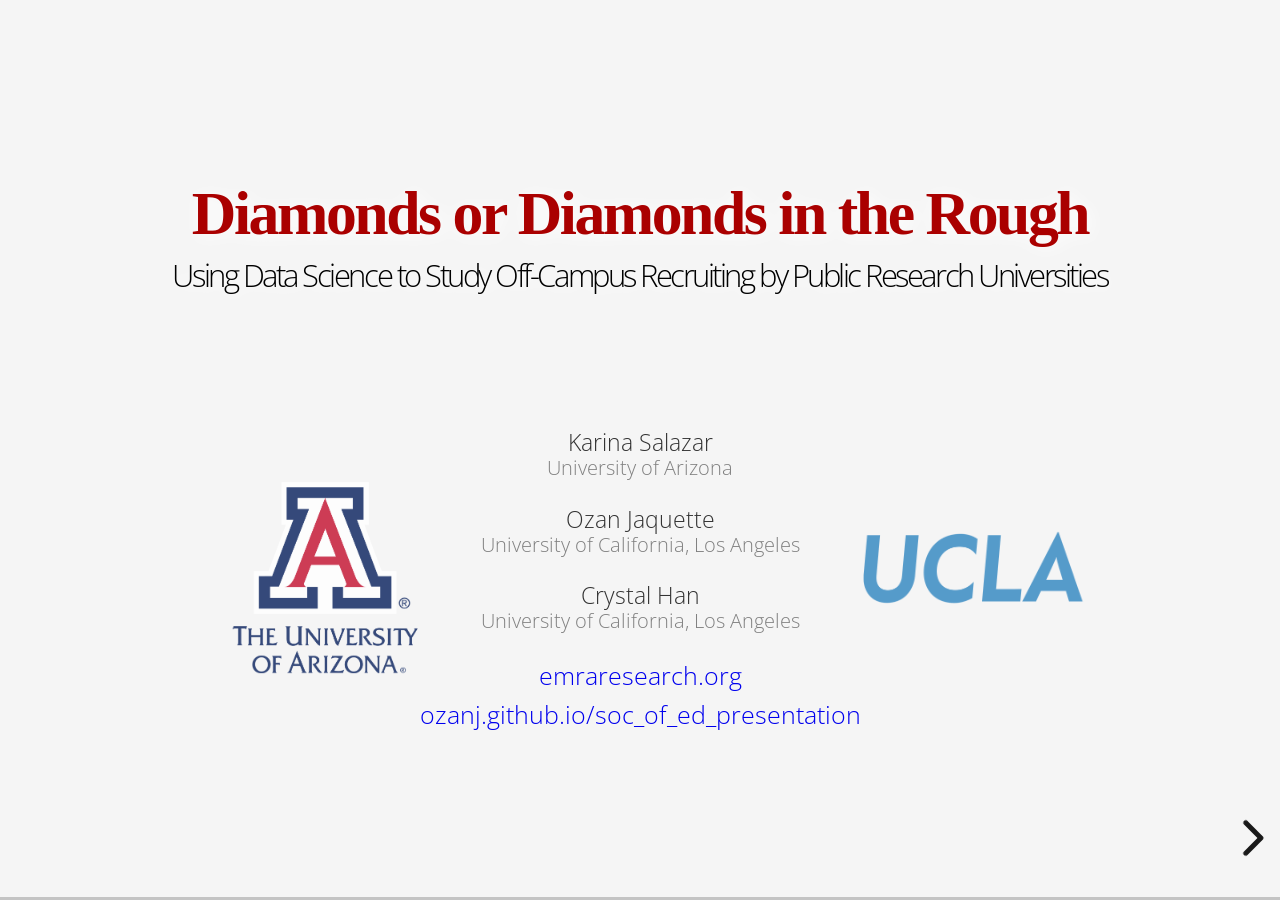
==== index.html @ 6170bc72 "replace NaN vals in table w --" ====
<!doctype html>
<html lang="en">
<head>
  <link rel="shortcut icon" href="assets/img/favicon.ico" type="image/x-icon">
  <meta charset="utf-8">
  <title>Diamonds or Diamonds in the Rough</title>
  <meta name="description" content="">
  <meta name="author" content="Ozan Jaquette">
  <meta name="apple-mobile-web-app-capable" content="yes" />
  <meta name="apple-mobile-web-app-status-bar-style" content="black-translucent" />
  <link rel="stylesheet" href="libraries/frameworks/revealjs/css/reveal.min.css">
  <link rel="stylesheet" href="libraries/frameworks/revealjs/css/theme/custom.css" id="theme">
  <link rel="stylesheet" href="libraries/highlighters/highlight.js/css/tomorrow.css" id="theme">
  
  <!-- If the query includes 'print-pdf', use the PDF print sheet -->
  <script>
    var query_id = window.location.search.match(/univ_id=(\d{6})/);
    document.write( '<link rel="stylesheet" href="libraries/frameworks/revealjs/css/print/' + ( window.location.search.match( /print-pdf/gi ) ? 'pdf' : 'paper' ) + '.css" type="text/css">' );
  </script>
  
  <!--[if lt IE 9]>
  <script src="lib/js/html5shiv.js"></script>
  <![endif]-->  <link rel=stylesheet href="./assets/css/style.css"></link>

  <script src="https://ajax.aspnetcdn.com/ajax/jQuery/jquery-1.7.min.js"></script>
  <script>var verticalSlide = 12;</script>
</head>
<body>
  <div class="reveal">
    <div class="slides">
      <section class='slide horizontal ' data-state='slide-horizontal' id='title'>
  <a class='logo' href='https://emraresearch.org' target='_blank'>emraresearch.org</a>
  <h1>Diamonds or Diamonds in the Rough</h1>
  <hr />
  <h2>Using Data Science to Study Off-Campus Recruiting by Public Research Universities</h2>

<p>Karina Salazar</p>

<p class='affiliation'>University of Arizona</p>

<p>Ozan Jaquette</p>

<p class='affiliation'>University of California, Los Angeles</p>

<p>Crystal Han</p>

<p class='affiliation'>University of California, Los Angeles</p>

<p><img id='logo_ua' src='assets/img/ua.png' alt='University of Arizona' />
<img id='logo_ucla' src='assets/img/ucla.png' alt='University of California, Los Angeles' /></p>

<p><a id='link_presentation' href='https://ozanj.github.io/soc_of_ed_presentation/' target='_blank'>ozanj.github.io/soc_of_ed_presentation</a></p>

    <div class="modal">
    <span class="close">&times;</span>
    <h3></h3>
    <img />
    <p></p>
  </div>
</section>
<section class='slide horizontal ' data-state='slide-horizontal' id='slide-2'>
  <a class='logo' href='https://emraresearch.org' target='_blank'>emraresearch.org</a>
  <h1>Motivation</h1>
  <hr />
  <h2>Policy discourse about access to public research universities</h2>

<p>The problem: access to public research universities</p>

<ul>
<li>Historical mission of social mobility for meritorious state residents</li>
<li>Concern about growing socioeconomic and racial inequality in access</li>
</ul>

<p><br>
Mainstream policy discourse about access: The 2014 White House &quot;Access Summit&quot; </p>

<ul>
<li>The White House (2014a) review of causes of unequal college access

<ul>
<li>&quot;achievement gap&quot;, &quot;under-matching&quot;; place responsibility on students, K-12 schools</li>
<li>affordability; declining state support leads to rising tuition prices</li>
</ul></li>
<li>The White House (2014b) asks universities for <em>Commitments to Action on College Opportunity</em>

<ul>
<li>Universities pledge &quot;action plans&quot; (e.g., need-based financial aid, &quot;outreach&quot;, holistic admission)</li>
</ul></li>
</ul>

<p><br>
Problem with policy discourse: does not interrogate university enrollment priorities</p>

<ul>
<li>Applauds universities for commitment to access despite &quot;deficiencies&quot; of students and K-12 schools, despite declines in state funding</li>
<li>Decades of research finds policy adoption a symbolic effort to appease stakeholders (e.g., Davis, 2005)</li>
</ul>

    <div class="modal">
    <span class="close">&times;</span>
    <h3></h3>
    <img />
    <p></p>
  </div>
</section>
<section class='slide horizontal ' data-state='slide-horizontal' id='slide-3'>
  <a class='logo' href='https://emraresearch.org' target='_blank'>emraresearch.org</a>
  <h1>Motivation</h1>
  <hr />
  <h2>Analyze recruiting to understand university enrollment priorities</h2>

<p>Alternative explanation for access inequality</p>

<ul>
<li>University enrollment priorities biased against poor students and/or communities of color</li>
</ul>

<p><br>
Why study university recruiting behavior</p>

<ul>
<li>Universities expend substantial resources identifying and recruiting prospects (Noel-Levitz, 2018)</li>
<li>Internal resource allocation better indicator of organizational priorities than rhetoric, policies</li>
<li>Knowing which student populations targeted by recruiting efforts indicates enrollment priorities</li>
</ul>

<p><br>
Research focus</p>

<ul>
<li>Analyze off-campus recruiting visits (e.g., visit to a local high school) by public research universities as a means of gaining insight about university enrollment priorities</li>
<li><strong>Research question</strong>

<ul>
<li>What are the similarities and differences in off-campus recruiting patterns across universities?</li>
</ul></li>
<li><strong>Analytic focus</strong>

<ul>
<li>Income; race; academic achievement; in-state vs. out-of-state</li>
</ul></li>
</ul>

    <div class="modal">
    <span class="close">&times;</span>
    <h3></h3>
    <img />
    <p></p>
  </div>
</section>
<section class='slide ' data-state='slide-horizontal' id='slide-4'>
  <a class='logo' href='https://emraresearch.org' target='_blank'>emraresearch.org</a>
  <h1>Background</h1>
  <hr />
  <h2>The enrollment management industry</h2>

  <div class='left' style='float:left;width:48%'>
   <p><strong>The enrollment funnel</strong></p>

<p><img src="assets/img/New-Admissions-Funnel.png" alt="Enrollment Funnel" style="width:80%;float:left;"></p>

  </div>
  <div class='right' style='float:right;width:48%'>
   <p><strong>Interventions along the funnel</strong></p>

<ul>
<li>Identify prospects

<ul>
<li>Buy &quot;student lists&quot; from College Board/ACT</li>
</ul></li>
<li>Recruit prospects remotely

<ul>
<li>Email, mail, text, etc.</li>
</ul></li>
<li>Recruit prospects in-person

<ul>
<li><strong>Off-campus recruiting visits</strong> (e.g., high
school visits, college fairs)</li>
<li>Campus visits</li>
<li>Other &quot;outreach&quot;</li>
</ul></li>
<li>Solicit inquiries, stealth applicants

<ul>
<li>Social media, advertising</li>
</ul></li>
<li>Convert admits to enrollees

<ul>
<li>Financial aid leveraging</li>
</ul></li>
</ul>

  </div>
</section>
<section class='slide horizontal ' data-state='slide-horizontal' id='slide-5'>
  <a class='logo' href='https://emraresearch.org' target='_blank'>emraresearch.org</a>
  <h1>Literature review</h1>
  <hr />
  <h2>Scholarship on recruiting</h2>

<p>Evaluations of recruiting/outreach interventions (e.g., Dynarski, Libassi, Michelmore, Owen, 2018)</p>

<ul>
<li>But unclear whether universities substantively adopt &quot;best practices&quot; in less controlled settings</li>
</ul>

<p>Audits of response to &quot;inquiries&quot; by admissions officers (e.g., Hanson, 2017; Thornhill, forthcoming)</p>

<ul>
<li>Identifies biases of individual admissions officers</li>
</ul>

<p><br>
Off-campus recruiting visits: identify prospects, connect with proespects already targeted by mail/email</p>

<ul>
<li>Scholarship analyzing college perspective (Stevens, 2007)

<ul>
<li>Important for relationships with prospects, counselors at &quot;feeder&quot; schools</li>
</ul></li>
<li>Market research (Noel-Levitz, 2018)

<ul>
<li>Second highest source of &quot;inquiries&quot; (after student list purchases)</li>
<li>Third highest source of enrollees (after stealth applicantsm on-campus  visits)</li>
</ul></li>
<li>Scholarship analyzing perspective of high school students (Holland, 2019)

<ul>
<li>Which universities visit affects student decisions; especially first-gen, students of color</li>
</ul></li>
</ul>

<p>Research gap: we don&#39;t know which universities visit which schools, communities</p>

<ul>
<li>If poor students, communities of color not receiving visits, &quot;under-matching&quot; may be due to under-recruiting rather than lack of guidance</li>
</ul>

    <div class="modal">
    <span class="close">&times;</span>
    <h3></h3>
    <img />
    <p></p>
  </div>
</section>
<section class='slide horizontal ' data-state='slide-horizontal' id='slide-6'>
  <a class='logo' href='https://emraresearch.org' target='_blank'>emraresearch.org</a>
  <h1>Theoretical framework</h1>
  <hr />
  <h2>Enrollment priorities and recruiting behavior</h2>

<p>Theoretical motivation for studying recruiting</p>

<ul>
<li>Contingency theory (Thompson, 1967)

<ul>
<li>Technical level: produce outputs (e.g., teachers at school, admissions officers in EM office)</li>
<li>Managerial level: procure inputs; direct technical level and &quot;buffer&quot; from external environment</li>
</ul></li>
<li>&quot;New&quot; institutional theory (Meyer and Rowan, 1977)

<ul>
<li>Publicly adopt goals demanded by environment</li>
<li>Technical level cannot pursue all goals

<ul>
<li>Substantively adopt some goals (technical level)</li>
<li>Symbolically adopt others (policies, rhetoric)</li>
</ul></li>
</ul></li>
</ul>

<p>&quot;Iron triangle&quot; of enrollment management (EM)</p>

<ul>
<li>Three broad enrollment goals: <strong>access, academic profile, revenue</strong>

<ul>
<li>Scarce resources; depending on priorities, some goals receive more resources than others</li>
</ul></li>
<li>Enrollment priorities cannot be discerned by policies, rhetoric (e.g., The White House, 2014)</li>
<li>Off-campus recruiting is allocation of resources from technical level

<ul>
<li>Knowing which populations targeted by recruiting interventions indicate enrollment priorities</li>
<li>Iron triangle motivates analytic focus on income, race, academic achievement</li>
</ul></li>
</ul>

    <div class="modal">
    <span class="close">&times;</span>
    <h3></h3>
    <img />
    <p></p>
  </div>
</section>
<section class='slide horizontal ' data-state='slide-horizontal' id='slide-7'>
  <a class='logo' href='https://emraresearch.org' target='_blank'>emraresearch.org</a>
  <h1>Theoretical framework</h1>
  <hr />
  <h2>Expectations about similarities and differences in recruiting behavior</h2>

<p>Resource dependence theory (Pfeffer and Salancik, 1978)</p>

<ul>
<li>Orgs require stable flow of resources from external environment to survive/thrive</li>
<li>Sensitive to demands from providers of important resources that cannot be obtained elsewhere</li>
<li>Org strategies when a resouce becomes uncertain/declines or demands become onerous

<ul>
<li>e.g., compliance, avoidance, cooptation, <strong>resource diversification</strong></li>
</ul></li>
</ul>

<p><br>
Resources public research universities value</p>

<ul>
<li>financial resources (state funding, tuition, research, donations); steady flow of students; prestige, etc.</li>
</ul>

<p><br>
Resource diversification in response to prolonged decline in important resources</p>

<ul>
<li>Universities with weak state funding

<ul>
<li>Prioritize students that generate tuition revenue</li>
<li>More visits to affluent out-of-state, affluent in-state</li>
</ul></li>
<li>Universities with small/declining &quot;college age&quot; population

<ul>
<li>More out-of-state visits</li>
</ul></li>
</ul>

    <div class="modal">
    <span class="close">&times;</span>
    <h3></h3>
    <img />
    <p></p>
  </div>
</section>
<section class='slide ' data-state='slide-horizontal' id='slide-8'>
  <a class='logo' href='https://emraresearch.org' target='_blank'>emraresearch.org</a>
  <h1>Research methods</h1>
  <hr />
  <h2>The broader off-campus recruiting research project</h2>

  <div class='left' style='float:left;width:48%'>
   <p><strong>Data collection</strong></p>

<ul>
<li>Method

<ul>
<li>Web-scrape admissions websites</li>
<li>public records requests</li>
</ul></li>
<li>Criteria to be included in data collection

<ol>
<li>Post visits on admissions websites</li>
<li>Organizational type</li>
</ol></li>
<li>Data collection sample

<ul>
<li>54 public research universities</li>
<li>49 private research universities</li>
<li>42 selective private liberal arts</li>
</ul></li>
<li>Data collection period

<ul>
<li>1/1/2017 to 12/31/2017</li>
<li>Ongoing data collection with larger sample</li>
</ul></li>
</ul>

  </div>
  <div class='right' style='float:right;width:48%'>
   <p><strong>Sample data</strong></p>

<p><img src="assets/img/southcarolina.png" style="width:65%;float:left;"></p>

  </div>
</section>
<section class='slide horizontal ' data-state='slide-horizontal' id='slide-9'>
  <a class='logo' href='https://emraresearch.org' target='_blank'>emraresearch.org</a>
  <h1>Research methods</h1>
  <hr />
  <h2>Defining events</h2>

<p><strong>&quot;Off-campus recruiting events&quot; defined as off-campus events hosted by paid staff/consultants focused on soliciting applications</strong></p>

<p><br></p>

<ul>
<li>Event type

<ul>
<li>Include: college fairs, high school visits, community college visits,
counselor events</li>
<li>Exclude: admitted or committed student events, interviews</li>
</ul></li>
<li>Event host

<ul>
<li>Include: paid admissions staff or consultants (e.g. regional recruiters)</li>
<li>Exclude: alumni, student volunteers</li>
</ul></li>
<li>Event location

<ul>
<li>Any off-campus location</li>
<li>e.g., high school, community college, hotel, convention center, cafe, etc.</li>
</ul></li>
</ul>

    <div class="modal">
    <span class="close">&times;</span>
    <h3></h3>
    <img />
    <p></p>
  </div>
</section>
<section class='slide horizontal ' data-state='slide-horizontal' id='slide-10'>
  <a class='logo' href='https://emraresearch.org' target='_blank'>emraresearch.org</a>
  <h1>Research methods</h1>
  <hr />
  <h2>Data collection, data processing, data quality</h2>

<p>Data collection</p>

<ul>
<li>University website checked four times per year by two staff for URLs with recruiting events</li>
<li>Web-scraping scripts run once per week</li>
</ul>

<p>Data processing</p>

<ul>
<li>&quot;Parsing&quot;: transform HTML text into tabular data</li>
<li>&quot;Geocoding&quot;: use Google Maps API to obtain detailed location data based on limited data</li>
<li>Merge recruiting data to secondary data (e.g., schools, communities)</li>
</ul>

<p>Data quality (are these data any good?)</p>

<ul>
<li>Concern 1: are scraped events properly classified and merged to secondary data?

<ul>
<li>Solution: manually check each scraped event</li>
</ul></li>
<li>Concern 2: are all events posted on admissions website?

<ul>
<li>Solution: issue public records requests for all off-campus recruiting events

<ul>
<li>Received data from 7 of 15 universities</li>
<li>Main analyses use public records data when available</li>
<li>Substantive results insensitive to scraped vs. public records data</li>
</ul></li>
</ul></li>
</ul>

<!-- 

# Research methods
## Secondary data

Secondary data Sources:

- NCES Common Core of Data (public high schools)
- NCES Private School University Survey (private high schools)
- U.S. Census American Community Survey (community characteristics)
- IPEDS (community colleges)
- EdFacts Initiative (public high school academic achievement)
- Equality of Opportunity Project (university income
distributions)

-->

    <div class="modal">
    <span class="close">&times;</span>
    <h3></h3>
    <img />
    <p></p>
  </div>
</section>
<section class='slide horizontal table' data-state='slide-horizontal' id='slide-11'>
  <a class='logo' href='https://emraresearch.org' target='_blank'>emraresearch.org</a>
  <h1>Research methods</h1>
  <hr />
  <h2>Analysis sample</h2>

<p>Analysis sample consists of 15 public research universities</p>

<ul>
<li>Chosen from larger data collection sample (N=54) based on &quot;completeness&quot; of recruiting event data</li>
<li>Subsequent drafts may reduce sample size based on principles of purposeful sampling (Patton, 2002)</li>
</ul>

<div class='graphs-set' style='height:380px;padding-top:5px'>
  <img src='assets/img/univ_characteristics_median.png' alt='University Sample Characteristics' style='height:100%' data-title='Characteristics of Study Institutions compared to National Selective Public Institutions' data-caption="* University of Alabama is only university in sample not part of 2015 Carnegie Classification's 'Doctoral Universities: Highest Research Activity'; 2017 US News World & Report ranking was used; 2017 IPEDS data was used for figures on SAT/ACT test scores, number of freshmen, percent out-of-state, and tuition; 2016 IPEDS data was used for figures on pell and revenue" />
</div>

    <div class="modal">
    <span class="close">&times;</span>
    <h3></h3>
    <img />
    <p></p>
  </div>
</section>
<section class='slide horizontal ' data-state='slide-horizontal' id='slide-12'>
  <a class='logo' href='https://emraresearch.org' target='_blank'>emraresearch.org</a>
  <h1>Research methods</h1>
  <hr />
  <h2>Research design and analyses</h2>

<p>Quantitative mulitple case study research design (Korzilius, 2010)</p>

<ul>
<li>Quantitative data collection and quantitative analyses</li>
<li>Analyze each case separately, rather than pooling across cases as in large-N, random sample design</li>
</ul>

<p><br>
Data analysis (Eisenhardt, 1989; Pratt, Rockmann, and Kaufmann, 2006)</p>

<ul>
<li>&quot;Within-case&quot; analyses of recruiting patterns

<ul>
<li>broad focus on income, race, achievement, in-state vs. out-of-state</li>
<li>Situate within local context; &quot;deep dive&quot; of in-state, out-of-state, and overall patterns

<ul>
<li>Simple descriptive statistics (e.g., counts), static visualizations, interactive maps</li>
</ul></li>
<li>identify first-order empirical themes</li>
</ul></li>
<li>&quot;Cross-case&quot; analyses

<ul>
<li>Abstract/consolidate first-order findings into broader empirical themes</li>
<li>Acrsoss-case descriptive analyses

<ul>
<li>Simple descriptive statistics</li>
<li>Controlling for &quot;rational&quot; reasons for visit (e.g., enrollment size, achievement, distance)</li>
</ul></li>
</ul></li>
</ul>

    <div class="modal">
    <span class="close">&times;</span>
    <h3></h3>
    <img />
    <p></p>
  </div>
</section>
<section>
   <section class='slide vertical-top ' data-state='slide-horizontal'>
     <a class='logo' href='https://emraresearch.org' target='_blank'>emraresearch.org</a>
    <h1>Within-case results</h1>
    <hr />
    <h2>Click on a university see within-case results &nbsp;</h2>

<p><br>
<strong>N</strong> refers to total number of off-campus recruiting visits</p>

<!--
select mu.univ_id, muc.univ_name, muc.univ_abbrev, mu.state_code, sd.state_name, muc.metro1, msa1.cbsa_title as metro1_name, muc.metro2, msa2.cbsa_title as metro2_name, muc.metro3, msa3.cbsa_title as metro3_name, (
  select count(*)
  from parsing p
  left join parsing_visiting_univs pvu on pvu.pid = p.pid
  left join univ_canon uc on uc.univ_id = pvu.univ_id and uc.pid = pvu.pid
  left join location_matches lm on lm.pid = p.pid and lm.id_type = 'ncessch'
  left join location_matches lm2 on lm2.pid = p.pid and lm2.id_type = 'ipeds'
  left join meta_high_school_public mpub on mpub.ncessch = lm.location_id
  left join meta_high_school_private mpri on mpri.ncessch = lm.location_id
  left join meta_university imu on imu.univ_id = lm2.location_id
  where pvu.univ_id = if(mu.univ_id not in ('196097', '186380', '201885', '139959', '110653', '166629'), mu.univ_id, concat(mu.univ_id, '_req'))
  and event_country = 'US'
  and event_date between '2017-01-01' and '2017-12-31'
  and uc.univ_canonical_pid is null
  and p.include = 1
  and (mpub.ncessch is null or mpub.include_school = 1)
  and (mpri.ncessch is null or mpri.include_school = 1)
  and (lm.location_id is null or lm.location_id != 'indy')
  and (imu.univ_id is null or imu.univ_id != mu.univ_id)
  and coalesce(p.`event_state`, mpub.`state_code`, mpri.`state_code`, imu.`state_code`) is not null
) as count
from meta_university mu
left join state_data sd on sd.state_code = mu.state_code
left join meta_univ_classification muc on muc.univ_id = mu.univ_id
left join msa_metadata msa1 on msa1.cbsa_code = muc.metro1
left join msa_metadata msa2 on msa2.cbsa_code = muc.metro2
left join msa_metadata msa3 on msa3.cbsa_code = muc.metro3
where mu.univ_id in ('100751', '106397', '110635', '110653', '126614', '139959', '155317', '166629', '181464', '186380', '196097', '199193', '201885', '215293', '218663')
order by 2;
-->

<ul id="univ_options">
<li><a data-univ-id="199193" data-univ-name="North Carolina State University" data-state-name="North Carolina" data-metro1-name="Raleigh, NC" data-metro2-name="New York-Newark-Jersey City, NY-NJ-PA" data-metro3-name="Washington-Arlington-Alexandria, DC-VA-MD-WV">North Carolina State University</a> (N=649)</li><li><a data-univ-id="186380" data-univ-name="Rutgers University-New Brunswick" data-state-name="New Jersey" data-metro1-name="New York-Newark-Jersey City, NY-NJ-PA" data-metro2-name="Washington-Arlington-Alexandria, DC-VA-MD-WV" data-metro3-name="San Francisco-Oakland-Hayward, CA">Rutgers University-New Brunswick</a> (N=1,598)</li><li><a data-univ-id="196097" data-univ-name="Stony Brook University" data-state-name="New York" data-metro1-name="New York-Newark-Jersey City, NY-NJ-PA" data-metro2-name="Hartford-West Hartford-East Hartford, CT" data-metro3-name="Philadelphia-Camden-Wilmington, PA-NJ-DE-MD">Stony Brook University</a> (N=1,072)</li><li><a data-univ-id="100751" data-univ-name="University of Alabama" data-state-name="Alabama" data-metro1-name="Birmingham-Hoover, AL" data-metro2-name="Atlanta-Sandy Springs-Roswell, GA" data-metro3-name="Dallas-Fort Worth-Arlington, TX">University of Alabama</a> (N=4,270)</li><li><a data-univ-id="106397" data-univ-name="University of Arkansas" data-state-name="Arkansas" data-metro1-name="Fayetteville-Springdale-Rogers, AR-MO" data-metro2-name="Dallas-Fort Worth-Arlington, TX" data-metro3-name="Chicago-Naperville-Elgin, IL-IN-WI">University of Arkansas</a> (N=1,009)</li><li><a data-univ-id="110635" data-univ-name="University of California-Berkeley" data-state-name="California" data-metro1-name="San Francisco-Oakland-Hayward, CA" data-metro2-name="Washington-Arlington-Alexandria, DC-VA-MD-WV" data-metro3-name="Atlanta-Sandy Springs-Roswell, GA">University of California-Berkeley</a> (N=907)</li><li><a data-univ-id="110653" data-univ-name="University of California-Irvine" data-state-name="California" data-metro1-name="Los Angeles-Long Beach-Anaheim, CA" data-metro2-name="Seattle-Tacoma-Bellevue, WA" data-metro3-name="Urban Honolulu, HI">University of California-Irvine</a> (N=933)</li><li><a data-univ-id="201885" data-univ-name="University of Cincinnati" data-state-name="Ohio" data-metro1-name="Cincinnati, OH-KY-IN" data-metro2-name="Chicago-Naperville-Elgin, IL-IN-WI" data-metro3-name="Washington-Arlington-Alexandria, DC-VA-MD-WV">University of Cincinnati</a> (N=1,361)</li><li><a data-univ-id="126614" data-univ-name="University of Colorado-Boulder" data-state-name="Colorado" data-metro1-name="Denver-Aurora-Lakewood, CO" data-metro2-name="Los Angeles-Long Beach-Anaheim, CA" data-metro3-name="Chicago-Naperville-Elgin, IL-IN-WI">University of Colorado-Boulder</a> (N=1,446)</li><li><a data-univ-id="139959" data-univ-name="University of Georgia" data-state-name="Georgia" data-metro1-name="Atlanta-Sandy Springs-Roswell, GA" data-metro2-name="Los Angeles-Long Beach-Anaheim, CA" data-metro3-name="Dallas-Fort Worth-Arlington, TX">University of Georgia</a> (N=874)</li><li><a data-univ-id="155317" data-univ-name="University of Kansas" data-state-name="Kansas" data-metro1-name="Kansas City, MO-KS" data-metro2-name="Chicago-Naperville-Elgin, IL-IN-WI" data-metro3-name="St. Louis, MO-IL">University of Kansas</a> (N=1,023)</li><li><a data-univ-id="166629" data-univ-name="University of Massachusetts-Amherst" data-state-name="Massachusetts" data-metro1-name="Boston-Cambridge-Newton, MA-NH" data-metro2-name="New York-Newark-Jersey City, NY-NJ-PA" data-metro3-name="Los Angeles-Long Beach-Anaheim, CA">University of Massachusetts-Amherst</a> (N=1,043)</li><li><a data-univ-id="181464" data-univ-name="University of Nebraska-Lincoln" data-state-name="Nebraska" data-metro1-name="Lincoln, NE" data-metro2-name="Chicago-Naperville-Elgin, IL-IN-WI" data-metro3-name="Dallas-Fort Worth-Arlington, TX">University of Nebraska-Lincoln</a> (N=1,421)</li><li><a data-univ-id="215293" data-univ-name="University of Pittsburgh" data-state-name="Pennsylvania" data-metro1-name="Pittsburgh, PA" data-metro2-name="Chicago-Naperville-Elgin, IL-IN-WI" data-metro3-name="Washington-Arlington-Alexandria, DC-VA-MD-WV">University of Pittsburgh</a> (N=1,233)</li><li><a data-univ-id="218663" data-univ-name="University of South Carolina-Columbia" data-state-name="South Carolina" data-metro1-name="Columbia, SC" data-metro2-name="New York-Newark-Jersey City, NY-NJ-PA" data-metro3-name="Chicago-Naperville-Elgin, IL-IN-WI">University of South Carolina-Columbia</a> (N=1,497)</li>
</ul>

    <aside class='notes'>
      
    </aside>
   </section>
   <section class='slide vertical ' id='toc' data-state='slide-vertical'>
     <span class='univ-name'></span>
    <h1>Table of Contents</h1>
    <h2>&nbsp;</h2>

<div class="graphs-set">
  <ul>
    <li><a href="#/12/2">National Overview</a></li>
    <li>In-State Results
      <ul>
        <li><a href="#/12/3">State (Map)</a></li>
        <li><a href="#/12/4">State (Figures)</a></li>
        <li><a href="#/12/5">Metro (Map)</a></li>
        <li><a href="#/12/6">Metro (Figures)</a></li>
      </ul>
    </li>
    <li>Out-of-State Results
      <ul>
        <li><a href="#/12/7">Top Visited Metro Areas</a></li>
        <li><a href="#/12/8">Out-of-State (Figures)</a></li>
        <li><a href="#/12/9">Metro 1 (Map)</a></li>
        <li><a href="#/12/10">Metro 1 (Figures)</a></li>
        <li><a href="#/12/11">Metro 2 (Map)</a></li>
        <li><a href="#/12/12">Metro 2 (Figures)</a></li>
      </ul>
    </li>
  </ul>
</div>

    <div class="modal">
      <span class="close">&times;</span>
      <h3></h3>
      <img />
      <p></p>
    </div>
    <a class='btn' href='#/12'>Select another university</a>
    <a class='btn btn-toc' href='#/12/1'>Table of contents</a>
    <a class='btn btn-right'>Back to comparison</a>
    <aside class='notes'>
      
    </aside>
   </section>
   <section class='slide vertical ' id='' data-state='slide-vertical'>
     <span class='univ-name'></span>
    <h1>National Overview</h1>
    <h2>&nbsp;</h2>

<div class="graphs-set">
  <div class="graphs-row">
    <img id="graph-overview-1" data-title="Map of visits" />
    <img id="graph-overview-2" data-title="Number of events by event type" />
  </div>
  <div class="graphs-row">
    <img id="graph-overview-3" data-title="Timeline of visits" />
    <img id="graph-overview-4" data-title="Number of events by urban or rural area" />
  </div>
</div>

    <div class="modal">
      <span class="close">&times;</span>
      <h3></h3>
      <img />
      <p></p>
    </div>
    <a class='btn' href='#/12'>Select another university</a>
    <a class='btn btn-toc' href='#/12/1'>Table of contents</a>
    <a class='btn btn-right'>Back to comparison</a>
    <aside class='notes'>
      
    </aside>
   </section>
   <section class='slide vertical ' id='' data-state='slide-vertical'>
     <span class='univ-name'></span>
    <h1>In-State Results</h1>
    <h2>State Map</h2>

<iframe id="map-state-in" width=100% height=100% allowtransparency="true"></iframe>

    <div class="modal">
      <span class="close">&times;</span>
      <h3></h3>
      <img />
      <p></p>
    </div>
    <a class='btn' href='#/12'>Select another university</a>
    <a class='btn btn-toc' href='#/12/1'>Table of contents</a>
    <a class='btn btn-right'>Back to comparison</a>
    <aside class='notes'>
      
    </aside>
   </section>
   <section class='slide vertical ' id='' data-state='slide-vertical'>
     <span class='univ-name'></span>
    <h1>In-State Results</h1>
    <h2>State Figures</h2>

<div id="graph-instate" class="graphs-set graphs-set-wide">
  <div class="graphs-row">
    <img id="graph-instate-1" data-title="Distribution of average median household income in zip codes of visited public HS's vs non-visited public HS's" data-caption="Average median household income of age group 25-64 years olds were used" />
    <img id="graph-instate-2" data-title="Distribution of 12th grade enrollment size of visited public HS's vs non-visited public HS's" />
    <img id="graph-instate-3" data-title="Math score proficiency by average median household income in zip codes of visited public HS's vs non-visited public HS's" data-caption="Average median household income of age group 25-64 years olds were used" />
  </div>
  <div class="graphs-row">
    <img id="graph-instate-4" data-title="Distribution of percent non-white students enrolled in visited public HS's vs non-visited public HS's" data-caption="Non-white is defined as students identifying as Black, Latinx, or Native" />
    <img id="graph-instate-5" data-title="Distribution of number of students scoring proficient in Math in visited public HS's vs non-visited public HS's" />
    <img id="graph-instate-6" data-title="Math score proficiency by percent non-white students enrolled in visited public HS's vs non-visited public HS's" data-caption="Non-white is defined as students identifying as Black, Latinx, or Native" />
  </div>
</div>

    <div class="modal">
      <span class="close">&times;</span>
      <h3></h3>
      <img />
      <p></p>
    </div>
    <a class='btn' href='#/12'>Select another university</a>
    <a class='btn btn-toc' href='#/12/1'>Table of contents</a>
    <a class='btn btn-right'>Back to comparison</a>
    <aside class='notes'>
      
    </aside>
   </section>
   <section class='slide vertical ' id='' data-state='slide-vertical'>
     <span class='univ-name'></span>
    <h1>In-State Results</h1>
    <h2>Metro Area Map</h2>

<iframe id="map-metro-in" width=100% height=100% allowtransparency="true"></iframe>

    <div class="modal">
      <span class="close">&times;</span>
      <h3></h3>
      <img />
      <p></p>
    </div>
    <a class='btn' href='#/12'>Select another university</a>
    <a class='btn btn-toc' href='#/12/1'>Table of contents</a>
    <a class='btn btn-right'>Back to comparison</a>
    <aside class='notes'>
      
    </aside>
   </section>
   <section class='slide vertical ' id='' data-state='slide-vertical'>
     <span class='univ-name'></span>
    <h1>In-State Results</h1>
    <h2>Metro Area Figures</h2>

<div id="graph-metro1" class="graphs-set graphs-set-wide">
  <div class="graphs-row">
    <img id="graph-metro1-1" data-title="Distribution of average median household income in zip codes of visited public HS's vs non-visited public HS's" data-caption="Average median household income of age group 25-64 years olds were used" />
    <img id="graph-metro1-2" data-title="Distribution of 12th grade enrollment size of visited public HS's vs non-visited public HS's" />
    <img id="graph-metro1-3" data-title="Math score proficiency by average median household income in zip codes of visited public HS's vs non-visited public HS's" data-caption="Average median household income of age group 25-64 years olds were used" />
  </div>
  <div class="graphs-row">
    <img id="graph-metro1-4" data-title="Distribution of percent non-white students enrolled in visited public HS's vs non-visited public HS's" data-caption="Non-white is defined as students identifying as Black, Latinx, or Native" />
    <img id="graph-metro1-5" data-title="Distribution of number of students scoring proficient in Math in visited public HS's vs non-visited public HS's" />
    <img id="graph-metro1-6" data-title="Math score proficiency by percent non-white students enrolled in visited public HS's vs non-visited public HS's" data-caption="Non-white is defined as students identifying as Black, Latinx, or Native" />
  </div>
</div>

    <div class="modal">
      <span class="close">&times;</span>
      <h3></h3>
      <img />
      <p></p>
    </div>
    <a class='btn' href='#/12'>Select another university</a>
    <a class='btn btn-toc' href='#/12/1'>Table of contents</a>
    <a class='btn btn-right'>Back to comparison</a>
    <aside class='notes'>
      
    </aside>
   </section>
   <section class='slide vertical ' id='' data-state='slide-vertical'>
     <span class='univ-name'></span>
    <h1>Out-of-State Results</h1>
    <h2>Top Visited Metro Areas</h2>

<div class="table-wrapper">
  <table id="table-metro-count"></table>
</div>

    <div class="modal">
      <span class="close">&times;</span>
      <h3></h3>
      <img />
      <p></p>
    </div>
    <a class='btn' href='#/12'>Select another university</a>
    <a class='btn btn-toc' href='#/12/1'>Table of contents</a>
    <a class='btn btn-right'>Back to comparison</a>
    <aside class='notes'>
      
    </aside>
   </section>
   <section class='slide vertical ' id='' data-state='slide-vertical'>
     <span class='univ-name'></span>
    <h1>Out-of-State Results</h1>
    <h2>&nbsp;</h2>

<div class="graphs-set">
  <div class="graphs-row">
    <img id="graph-outofstate-1" data-title="Average median household income in zip codes of visited public HS's vs non-visited public HS's" data-caption="Average median household income of age group 25-64 years olds were used; Out-of-state only includes states where the university visited at least one high school" />
    <img id="graph-outofstate-2" data-title="Average racial composition of university vs state vs visited public HS's vs non-visited public HS's" data-caption="Out-of-state only includes states where the university visited at least one high school" />
  </div>
  <div class="graphs-row">
    <img id="graph-outofstate-3" data-title="Distribution of 12th grade enrollment size in visited public HS's vs visited private HS's" data-caption="Out-of-state only includes states where the university visited at least one high school" />
    <img id="graph-outofstate-4" data-title="Average racial composition of university vs state vs visited private HS's vs non-visited private HS's" data-caption="Out-of-state only includes states where the university visited at least one high school" />
  </div>
</div>

    <div class="modal">
      <span class="close">&times;</span>
      <h3></h3>
      <img />
      <p></p>
    </div>
    <a class='btn' href='#/12'>Select another university</a>
    <a class='btn btn-toc' href='#/12/1'>Table of contents</a>
    <a class='btn btn-right'>Back to comparison</a>
    <aside class='notes'>
      
    </aside>
   </section>
   <section class='slide vertical ' id='' data-state='slide-vertical'>
     <span class='univ-name'></span>
    <h1>Out-of-State Results</h1>
    <h2>Metro Area Map</h2>

<iframe id="map-metro-out-1" width=100% height=100% allowtransparency="true"></iframe>

    <div class="modal">
      <span class="close">&times;</span>
      <h3></h3>
      <img />
      <p></p>
    </div>
    <a class='btn' href='#/12'>Select another university</a>
    <a class='btn btn-toc' href='#/12/1'>Table of contents</a>
    <a class='btn btn-right'>Back to comparison</a>
    <aside class='notes'>
      
    </aside>
   </section>
   <section class='slide vertical ' id='' data-state='slide-vertical'>
     <span class='univ-name'></span>
    <h1>Out-of-State Results</h1>
    <h2>Metro Area Figures</h2>

<div id="graph-metro2" class="graphs-set graphs-set-wide">
  <div class="graphs-row">
    <img id="graph-metro2-1" data-title="Distribution of average median household income in zip codes of visited public HS's vs non-visited public HS's" data-caption="Average median household income of age group 25-64 years olds were used" />
    <img id="graph-metro2-2" data-title="Distribution of 12th grade enrollment size of visited public HS's vs non-visited public HS's" />
    <img id="graph-metro2-3" data-title="Math score proficiency by average median household income in zip codes of visited public HS's vs non-visited public HS's" data-caption="Average median household income of age group 25-64 years olds were used" />
  </div>
  <div class="graphs-row">
    <img id="graph-metro2-4" data-title="Distribution of percent non-white students enrolled in visited public HS's vs non-visited public HS's" data-caption="Non-white is defined as students identifying as Black, Latinx, or Native" />
    <img id="graph-metro2-5" data-title="Distribution of number of students scoring proficient in Math in visited public HS's vs non-visited public HS's" />
    <img id="graph-metro2-6" data-title="Math score proficiency by percent non-white students enrolled in visited public HS's vs non-visited public HS's" data-caption="Non-white is defined as students identifying as Black, Latinx, or Native" />
  </div>
</div>

    <div class="modal">
      <span class="close">&times;</span>
      <h3></h3>
      <img />
      <p></p>
    </div>
    <a class='btn' href='#/12'>Select another university</a>
    <a class='btn btn-toc' href='#/12/1'>Table of contents</a>
    <a class='btn btn-right'>Back to comparison</a>
    <aside class='notes'>
      
    </aside>
   </section>
   <section class='slide vertical ' id='' data-state='slide-vertical'>
     <span class='univ-name'></span>
    <h1>Out-of-State Results</h1>
    <h2>Metro Area Map</h2>

<iframe id="map-metro-out-2" width=100% height=100% allowtransparency="true"></iframe>

    <div class="modal">
      <span class="close">&times;</span>
      <h3></h3>
      <img />
      <p></p>
    </div>
    <a class='btn' href='#/12'>Select another university</a>
    <a class='btn btn-toc' href='#/12/1'>Table of contents</a>
    <a class='btn btn-right'>Back to comparison</a>
    <aside class='notes'>
      
    </aside>
   </section>
   <section class='slide vertical ' id='' data-state='slide-vertical'>
     <span class='univ-name'></span>
    <h1>Out-of-State Results</h1>
    <h2>Metro Area Figures</h2>

<div id="graph-metro3" class="graphs-set graphs-set-wide">
  <div class="graphs-row">
    <img id="graph-metro3-1" data-title="Distribution of average median household income in zip codes of visited public HS's vs non-visited public HS's" data-caption="Average median household income of age group 25-64 years olds were used" />
    <img id="graph-metro3-2" data-title="Distribution of 12th grade enrollment size of visited public HS's vs non-visited public HS's" />
    <img id="graph-metro3-3" data-title="Math score proficiency by average median household income in zip codes of visited public HS's vs non-visited public HS's" data-caption="Average median household income of age group 25-64 years olds were used" />
  </div>
  <div class="graphs-row">
    <img id="graph-metro3-4" data-title="Distribution of percent non-white students enrolled in visited public HS's vs non-visited public HS's" data-caption="Non-white is defined as students identifying as Black, Latinx, or Native" />
    <img id="graph-metro3-5" data-title="Distribution of number of students scoring proficient in Math in visited public HS's vs non-visited public HS's" />
    <img id="graph-metro3-6" data-title="Math score proficiency by percent non-white students enrolled in visited public HS's vs non-visited public HS's" data-caption="Non-white is defined as students identifying as Black, Latinx, or Native" />
  </div>
</div>

    <div class="modal">
      <span class="close">&times;</span>
      <h3></h3>
      <img />
      <p></p>
    </div>
    <a class='btn' href='#/12'>Select another university</a>
    <a class='btn btn-toc' href='#/12/1'>Table of contents</a>
    <a class='btn btn-right'>Back to comparison</a>
    <aside class='notes'>
      
    </aside>
   </section>
</section>
<section class='slide horizontal ' data-state='slide-horizontal' id='slide-14'>
  <a class='logo' href='https://emraresearch.org' target='_blank'>emraresearch.org</a>
  <h1>Cross-university results</h1>
  <hr />
  <h2>Number of events by type and in-state, out-of-state</h2>

<div class="graphs-set graphs-set-all">
  <div class="comparison-wrapper desc-table count-table">
<table> <thead> <tr style='display: none;'><th colspan='16'></th></tr> <tr class='header'> <th style='border-bottom: 1px solid grey; border-top: 2px solid grey;'> </th> <th style='border-bottom: 1px solid grey; border-top: 2px solid grey; text-align: center;'>NC State</th> <th style='border-bottom: 1px solid grey; border-top: 2px solid grey; text-align: center;'>Rutgers</th> <th style='border-bottom: 1px solid grey; border-top: 2px solid grey; text-align: center;'>Stony Brook</th> <th style='border-bottom: 1px solid grey; border-top: 2px solid grey; text-align: center;'>Alabama</th> <th style='border-bottom: 1px solid grey; border-top: 2px solid grey; text-align: center;'>Arkansas</th> <th style='border-bottom: 1px solid grey; border-top: 2px solid grey; text-align: center;'>UC Berkeley</th> <th style='border-bottom: 1px solid grey; border-top: 2px solid grey; text-align: center;'>UC Irvine</th> <th style='border-bottom: 1px solid grey; border-top: 2px solid grey; text-align: center;'>Cincinnati</th> <th style='border-bottom: 1px solid grey; border-top: 2px solid grey; text-align: center;'>CU Boulder</th> <th style='border-bottom: 1px solid grey; border-top: 2px solid grey; text-align: center;'>Georgia</th> <th style='border-bottom: 1px solid grey; border-top: 2px solid grey; text-align: center;'>Kansas</th> <th style='border-bottom: 1px solid grey; border-top: 2px solid grey; text-align: center;'>UMass</th> <th style='border-bottom: 1px solid grey; border-top: 2px solid grey; text-align: center;'>Nebraska</th> <th style='border-bottom: 1px solid grey; border-top: 2px solid grey; text-align: center;'>Pittsburgh</th> <th style='border-bottom: 1px solid grey; border-top: 2px solid grey; text-align: center;'>South Carolina</th> </tr> </thead> <tbody> <tr class='header'> <td style='text-align: left;'>Total Events</td> <td style='text-align: center;'>649</td> <td style='text-align: center;'>1,598</td> <td style='text-align: center;'>1,072</td> <td style='text-align: center;'>4,270</td> <td style='text-align: center;'>1,009</td> <td style='text-align: center;'>907</td> <td style='text-align: center;'>933</td> <td style='text-align: center;'>1,361</td> <td style='text-align: center;'>1,446</td> <td style='text-align: center;'>874</td> <td style='text-align: center;'>1,023</td> <td style='text-align: center;'>1,043</td> <td style='text-align: center;'>1,421</td> <td style='text-align: center;'>1,233</td> <td style='text-align: center;'>1,497</td> </tr> <tr class='row-break'><td>&nbsp;</td><td>&nbsp;</td><td>&nbsp;</td><td>&nbsp;</td><td>&nbsp;</td><td>&nbsp;</td><td>&nbsp;</td><td>&nbsp;</td><td>&nbsp;</td><td>&nbsp;</td><td>&nbsp;</td><td>&nbsp;</td><td>&nbsp;</td><td>&nbsp;</td><td>&nbsp;</td><td>&nbsp;</td></tr> <tr class='header'> <td style='text-align: left;'>Out-of-State</td> <td style='text-align: center;'>169</td> <td style='text-align: center;'>941</td> <td style='text-align: center;'>644</td> <td style='text-align: center;'>3,886</td> <td style='text-align: center;'>784</td> <td style='text-align: center;'>421</td> <td style='text-align: center;'>168</td> <td style='text-align: center;'>805</td> <td style='text-align: center;'>1,068</td> <td style='text-align: center;'>581</td> <td style='text-align: center;'>756</td> <td style='text-align: center;'>722</td> <td style='text-align: center;'>874</td> <td style='text-align: center;'>906</td> <td style='text-align: center;'>1,247</td> </tr> <tr> <td style='text-align: left;'>Public High Schools</td> <td style='text-align: center;'>97</td> <td style='text-align: center;'>551</td> <td style='text-align: center;'>467</td> <td style='text-align: center;'>2,256</td> <td style='text-align: center;'>478</td> <td style='text-align: center;'>188</td> <td style='text-align: center;'>73</td> <td style='text-align: center;'>483</td> <td style='text-align: center;'>599</td> <td style='text-align: center;'>281</td> <td style='text-align: center;'>433</td> <td style='text-align: center;'>468</td> <td style='text-align: center;'>645</td> <td style='text-align: center;'>559</td> <td style='text-align: center;'>677</td> </tr> <tr> <td style='text-align: left;'>Private High Schools</td> <td style='text-align: center;'>27</td> <td style='text-align: center;'>223</td> <td style='text-align: center;'>98</td> <td style='text-align: center;'>914</td> <td style='text-align: center;'>204</td> <td style='text-align: center;'>134</td> <td style='text-align: center;'>40</td> <td style='text-align: center;'>198</td> <td style='text-align: center;'>357</td> <td style='text-align: center;'>231</td> <td style='text-align: center;'>160</td> <td style='text-align: center;'>214</td> <td style='text-align: center;'>104</td> <td style='text-align: center;'>210</td> <td style='text-align: center;'>328</td> </tr> <tr> <td style='text-align: left;'>Other</td> <td style='text-align: center;'>45</td> <td style='text-align: center;'>167</td> <td style='text-align: center;'>79</td> <td style='text-align: center;'>716</td> <td style='text-align: center;'>102</td> <td style='text-align: center;'>99</td> <td style='text-align: center;'>55</td> <td style='text-align: center;'>124</td> <td style='text-align: center;'>112</td> <td style='text-align: center;'>69</td> <td style='text-align: center;'>163</td> <td style='text-align: center;'>40</td> <td style='text-align: center;'>125</td> <td style='text-align: center;'>137</td> <td style='text-align: center;'>242</td> </tr> <tr class='row-break'><td>&nbsp;</td><td>&nbsp;</td><td>&nbsp;</td><td>&nbsp;</td><td>&nbsp;</td><td>&nbsp;</td><td>&nbsp;</td><td>&nbsp;</td><td>&nbsp;</td><td>&nbsp;</td><td>&nbsp;</td><td>&nbsp;</td><td>&nbsp;</td><td>&nbsp;</td><td>&nbsp;</td><td>&nbsp;</td></tr> <tr class='header'> <td style='text-align: left;'>In-State</td> <td style='text-align: center;'>480</td> <td style='text-align: center;'>657</td> <td style='text-align: center;'>428</td> <td style='text-align: center;'>384</td> <td style='text-align: center;'>225</td> <td style='text-align: center;'>486</td> <td style='text-align: center;'>765</td> <td style='text-align: center;'>556</td> <td style='text-align: center;'>378</td> <td style='text-align: center;'>293</td> <td style='text-align: center;'>267</td> <td style='text-align: center;'>321</td> <td style='text-align: center;'>547</td> <td style='text-align: center;'>327</td> <td style='text-align: center;'>250</td> </tr> <tr> <td style='text-align: left;'>Public High Schools</td> <td style='text-align: center;'>310</td> <td style='text-align: center;'>456</td> <td style='text-align: center;'>312</td> <td style='text-align: center;'>150</td> <td style='text-align: center;'>161</td> <td style='text-align: center;'>269</td> <td style='text-align: center;'>337</td> <td style='text-align: center;'>397</td> <td style='text-align: center;'>240</td> <td style='text-align: center;'>197</td> <td style='text-align: center;'>179</td> <td style='text-align: center;'>210</td> <td style='text-align: center;'>446</td> <td style='text-align: center;'>211</td> <td style='text-align: center;'>197</td> </tr> <tr> <td style='text-align: left;'>Private High Schools</td> <td style='text-align: center;'>4</td> <td style='text-align: center;'>74</td> <td style='text-align: center;'>40</td> <td style='text-align: center;'>49</td> <td style='text-align: center;'>21</td> <td style='text-align: center;'>35</td> <td style='text-align: center;'>21</td> <td style='text-align: center;'>79</td> <td style='text-align: center;'>14</td> <td style='text-align: center;'>67</td> <td style='text-align: center;'>21</td> <td style='text-align: center;'>62</td> <td style='text-align: center;'>55</td> <td style='text-align: center;'>51</td> <td style='text-align: center;'>22</td> </tr> <tr> <td style='text-align: left;'>Community Colleges</td> <td style='text-align: center;'>95</td> <td style='text-align: center;'>74</td> <td style='text-align: center;'>18</td> <td style='text-align: center;'>67</td> <td style='text-align: center;'>16</td> <td style='text-align: center;'>121</td> <td style='text-align: center;'>307</td> <td style='text-align: center;'>16</td> <td style='text-align: center;'>92</td> <td style='text-align: center;'>0</td> <td style='text-align: center;'>12</td> <td style='text-align: center;'>31</td> <td style='text-align: center;'>20</td> <td style='text-align: center;'>37</td> <td style='text-align: center;'>2</td> </tr> <tr> <td style='border-bottom: 2px solid grey; text-align: left;'>Other</td> <td style='border-bottom: 2px solid grey; text-align: center;'>71</td> <td style='border-bottom: 2px solid grey; text-align: center;'>53</td> <td style='border-bottom: 2px solid grey; text-align: center;'>58</td> <td style='border-bottom: 2px solid grey; text-align: center;'>118</td> <td style='border-bottom: 2px solid grey; text-align: center;'>27</td> <td style='border-bottom: 2px solid grey; text-align: center;'>61</td> <td style='border-bottom: 2px solid grey; text-align: center;'>100</td> <td style='border-bottom: 2px solid grey; text-align: center;'>64</td> <td style='border-bottom: 2px solid grey; text-align: center;'>32</td> <td style='border-bottom: 2px solid grey; text-align: center;'>29</td> <td style='border-bottom: 2px solid grey; text-align: center;'>55</td> <td style='border-bottom: 2px solid grey; text-align: center;'>18</td> <td style='border-bottom: 2px solid grey; text-align: center;'>26</td> <td style='border-bottom: 2px solid grey; text-align: center;'>28</td> <td style='border-bottom: 2px solid grey; text-align: center;'>29</td> </tr> </tbody> </table>
  </div>
</div>

<p><a class="btn btn-compare" href="#/12">Deep-dive results</a></p>

    <div class="modal">
    <span class="close">&times;</span>
    <h3></h3>
    <img />
    <p></p>
  </div>
</section>
<section class='slide horizontal ' data-state='slide-horizontal' id='slide-15'>
  <a class='logo' href='https://emraresearch.org' target='_blank'>emraresearch.org</a>
  <h1>Cross-university results, out-of-state visits</h1>
  <hr />
  <h2>Descriptive statistics for out-of-state visits</h2>

<div class="graphs-set graphs-set-all">
  <div class="comparison-wrapper desc-table">
<table> <thead> <tr> <th style='border-top: 2px solid grey;'></th> <th colspan='2' style='font-weight: 900; border-bottom: 1px solid grey; border-top: 2px solid grey; text-align: center;'>NC State</th><th style='border-top: 2px solid grey;; border-bottom: hidden;'>&nbsp;</th> <th colspan='2' style='font-weight: 900; border-bottom: 1px solid grey; border-top: 2px solid grey; text-align: center;'>Rutgers</th><th style='border-top: 2px solid grey;; border-bottom: hidden;'>&nbsp;</th> <th colspan='2' style='font-weight: 900; border-bottom: 1px solid grey; border-top: 2px solid grey; text-align: center;'>Stony Brook</th><th style='border-top: 2px solid grey;; border-bottom: hidden;'>&nbsp;</th> <th colspan='2' style='font-weight: 900; border-bottom: 1px solid grey; border-top: 2px solid grey; text-align: center;'>Alabama</th><th style='border-top: 2px solid grey;; border-bottom: hidden;'>&nbsp;</th> <th colspan='2' style='font-weight: 900; border-bottom: 1px solid grey; border-top: 2px solid grey; text-align: center;'>Arkansas</th><th style='border-top: 2px solid grey;; border-bottom: hidden;'>&nbsp;</th> <th colspan='2' style='font-weight: 900; border-bottom: 1px solid grey; border-top: 2px solid grey; text-align: center;'>UC Berkeley</th><th style='border-top: 2px solid grey;; border-bottom: hidden;'>&nbsp;</th> <th colspan='2' style='font-weight: 900; border-bottom: 1px solid grey; border-top: 2px solid grey; text-align: center;'>UC Irvine</th><th style='border-top: 2px solid grey;; border-bottom: hidden;'>&nbsp;</th> <th colspan='2' style='font-weight: 900; border-bottom: 1px solid grey; border-top: 2px solid grey; text-align: center;'>Cincinnati</th><th style='border-top: 2px solid grey;; border-bottom: hidden;'>&nbsp;</th> <th colspan='2' style='font-weight: 900; border-bottom: 1px solid grey; border-top: 2px solid grey; text-align: center;'>CU Boulder</th><th style='border-top: 2px solid grey;; border-bottom: hidden;'>&nbsp;</th> <th colspan='2' style='font-weight: 900; border-bottom: 1px solid grey; border-top: 2px solid grey; text-align: center;'>Georgia</th><th style='border-top: 2px solid grey;; border-bottom: hidden;'>&nbsp;</th> <th colspan='2' style='font-weight: 900; border-bottom: 1px solid grey; border-top: 2px solid grey; text-align: center;'>Kansas</th><th style='border-top: 2px solid grey;; border-bottom: hidden;'>&nbsp;</th> <th colspan='2' style='font-weight: 900; border-bottom: 1px solid grey; border-top: 2px solid grey; text-align: center;'>UMass</th><th style='border-top: 2px solid grey;; border-bottom: hidden;'>&nbsp;</th> <th colspan='2' style='font-weight: 900; border-bottom: 1px solid grey; border-top: 2px solid grey; text-align: center;'>Nebraska</th><th style='border-top: 2px solid grey;; border-bottom: hidden;'>&nbsp;</th> <th colspan='2' style='font-weight: 900; border-bottom: 1px solid grey; border-top: 2px solid grey; text-align: center;'>Pittsburgh</th><th style='border-top: 2px solid grey;; border-bottom: hidden;'>&nbsp;</th> <th colspan='2' style='font-weight: 900; border-bottom: 1px solid grey; border-top: 2px solid grey; text-align: center;'>South Carolina</th> </tr> <tr> <th style='border-bottom: 1px solid grey;'> </th> <th style='border-bottom: 1px solid grey; text-align: center;'>Visit</th> <th style='border-bottom: 1px solid grey; text-align: center;'>No Visit</th> <th style='border-bottom: 1px solid grey;' colspan='1'>&nbsp;</th> <th style='border-bottom: 1px solid grey; text-align: center;'>Visit</th> <th style='border-bottom: 1px solid grey; text-align: center;'>No Visit</th> <th style='border-bottom: 1px solid grey;' colspan='1'>&nbsp;</th> <th style='border-bottom: 1px solid grey; text-align: center;'>Visit</th> <th style='border-bottom: 1px solid grey; text-align: center;'>No Visit</th> <th style='border-bottom: 1px solid grey;' colspan='1'>&nbsp;</th> <th style='border-bottom: 1px solid grey; text-align: center;'>Visit</th> <th style='border-bottom: 1px solid grey; text-align: center;'>No Visit</th> <th style='border-bottom: 1px solid grey;' colspan='1'>&nbsp;</th> <th style='border-bottom: 1px solid grey; text-align: center;'>Visit</th> <th style='border-bottom: 1px solid grey; text-align: center;'>No Visit</th> <th style='border-bottom: 1px solid grey;' colspan='1'>&nbsp;</th> <th style='border-bottom: 1px solid grey; text-align: center;'>Visit</th> <th style='border-bottom: 1px solid grey; text-align: center;'>No Visit</th> <th style='border-bottom: 1px solid grey;' colspan='1'>&nbsp;</th> <th style='border-bottom: 1px solid grey; text-align: center;'>Visit</th> <th style='border-bottom: 1px solid grey; text-align: center;'>No Visit</th> <th style='border-bottom: 1px solid grey;' colspan='1'>&nbsp;</th> <th style='border-bottom: 1px solid grey; text-align: center;'>Visit</th> <th style='border-bottom: 1px solid grey; text-align: center;'>No Visit</th> <th style='border-bottom: 1px solid grey;' colspan='1'>&nbsp;</th> <th style='border-bottom: 1px solid grey; text-align: center;'>Visit</th> <th style='border-bottom: 1px solid grey; text-align: center;'>No Visit</th> <th style='border-bottom: 1px solid grey;' colspan='1'>&nbsp;</th> <th style='border-bottom: 1px solid grey; text-align: center;'>Visit</th> <th style='border-bottom: 1px solid grey; text-align: center;'>No Visit</th> <th style='border-bottom: 1px solid grey;' colspan='1'>&nbsp;</th> <th style='border-bottom: 1px solid grey; text-align: center;'>Visit</th> <th style='border-bottom: 1px solid grey; text-align: center;'>No Visit</th> <th style='border-bottom: 1px solid grey;' colspan='1'>&nbsp;</th> <th style='border-bottom: 1px solid grey; text-align: center;'>Visit</th> <th style='border-bottom: 1px solid grey; text-align: center;'>No Visit</th> <th style='border-bottom: 1px solid grey;' colspan='1'>&nbsp;</th> <th style='border-bottom: 1px solid grey; text-align: center;'>Visit</th> <th style='border-bottom: 1px solid grey; text-align: center;'>No Visit</th> <th style='border-bottom: 1px solid grey;' colspan='1'>&nbsp;</th> <th style='border-bottom: 1px solid grey; text-align: center;'>Visit</th> <th style='border-bottom: 1px solid grey; text-align: center;'>No Visit</th> <th style='border-bottom: 1px solid grey;' colspan='1'>&nbsp;</th> <th style='border-bottom: 1px solid grey; text-align: center;'>Visit</th> <th style='border-bottom: 1px solid grey; text-align: center;'>No Visit</th> </tr> </thead> <tbody>  <tr> <td id='h1' class='header' style='text-align: left;'><strong>Public HS Characteristics</strong></td> <td style='text-align: center;'></td> <td style='text-align: center;'></td> <td style='' colspan='1'>&nbsp;</td> <td style='text-align: center;'></td> <td style='text-align: center;'></td> <td style='' colspan='1'>&nbsp;</td> <td style='text-align: center;'></td> <td style='text-align: center;'></td> <td style='' colspan='1'>&nbsp;</td> <td style='text-align: center;'></td> <td style='text-align: center;'></td> <td style='' colspan='1'>&nbsp;</td> <td style='text-align: center;'></td> <td style='text-align: center;'></td> <td style='' colspan='1'>&nbsp;</td> <td style='text-align: center;'></td> <td style='text-align: center;'></td> <td style='' colspan='1'>&nbsp;</td> <td style='text-align: center;'></td> <td style='text-align: center;'></td> <td style='' colspan='1'>&nbsp;</td> <td style='text-align: center;'></td> <td style='text-align: center;'></td> <td style='' colspan='1'>&nbsp;</td> <td style='text-align: center;'></td> <td style='text-align: center;'></td> <td style='' colspan='1'>&nbsp;</td> <td style='text-align: center;'></td> <td style='text-align: center;'></td> <td style='' colspan='1'>&nbsp;</td> <td style='text-align: center;'></td> <td style='text-align: center;'></td> <td style='' colspan='1'>&nbsp;</td> <td style='text-align: center;'></td> <td style='text-align: center;'></td> <td style='' colspan='1'>&nbsp;</td> <td style='text-align: center;'></td> <td style='text-align: center;'></td> <td style='' colspan='1'>&nbsp;</td> <td style='text-align: center;'></td> <td style='text-align: center;'></td> <td style='' colspan='1'>&nbsp;</td> <td style='text-align: center;'></td> <td style='text-align: center;'></td> </tr> <tr> <td style='text-align: left;'>&nbsp;&nbsp;Number of High Schools</td> <td style='text-align: center;'>69</td> <td style='text-align: center;'>5,186</td> <td style='' colspan='1'>&nbsp;</td> <td style='text-align: center;'>439</td> <td style='text-align: center;'>6,641</td> <td style='' colspan='1'>&nbsp;</td> <td style='text-align: center;'>385</td> <td style='text-align: center;'>3,601</td> <td style='' colspan='1'>&nbsp;</td> <td style='text-align: center;'>1,658</td> <td style='text-align: center;'>13,308</td> <td style='' colspan='1'>&nbsp;</td> <td style='text-align: center;'>325</td> <td style='text-align: center;'>6,305</td> <td style='' colspan='1'>&nbsp;</td> <td style='text-align: center;'>178</td> <td style='text-align: center;'>10,893</td> <td style='' colspan='1'>&nbsp;</td> <td style='text-align: center;'>70</td> <td style='text-align: center;'>7,525</td> <td style='' colspan='1'>&nbsp;</td> <td style='text-align: center;'>395</td> <td style='text-align: center;'>8,530</td> <td style='' colspan='1'>&nbsp;</td> <td style='text-align: center;'>559</td> <td style='text-align: center;'>12,836</td> <td style='' colspan='1'>&nbsp;</td> <td style='text-align: center;'>243</td> <td style='text-align: center;'>9,759</td> <td style='' colspan='1'>&nbsp;</td> <td style='text-align: center;'>337</td> <td style='text-align: center;'>9,110</td> <td style='' colspan='1'>&nbsp;</td> <td style='text-align: center;'>463</td> <td style='text-align: center;'>9,163</td> <td style='' colspan='1'>&nbsp;</td> <td style='text-align: center;'>419</td> <td style='text-align: center;'>6,004</td> <td style='' colspan='1'>&nbsp;</td> <td style='text-align: center;'>433</td> <td style='text-align: center;'>7,316</td> <td style='' colspan='1'>&nbsp;</td> <td style='text-align: center;'>577</td> <td style='text-align: center;'>11,509</td> </tr> <tr> <td style='text-align: left;'>&nbsp;&nbsp;Miles from University</td> <td style='text-align: center;'>342</td> <td style='text-align: center;'>437</td> <td style='' colspan='1'>&nbsp;</td> <td style='text-align: center;'>699</td> <td style='text-align: center;'>1,004</td> <td style='' colspan='1'>&nbsp;</td> <td style='text-align: center;'>197</td> <td style='text-align: center;'>507</td> <td style='' colspan='1'>&nbsp;</td> <td style='text-align: center;'>823</td> <td style='text-align: center;'>837</td> <td style='' colspan='1'>&nbsp;</td> <td style='text-align: center;'>407</td> <td style='text-align: center;'>630</td> <td style='' colspan='1'>&nbsp;</td> <td style='text-align: center;'>1,933</td> <td style='text-align: center;'>1,917</td> <td style='' colspan='1'>&nbsp;</td> <td style='text-align: center;'>1,196</td> <td style='text-align: center;'>1,805</td> <td style='' colspan='1'>&nbsp;</td> <td style='text-align: center;'>394</td> <td style='text-align: center;'>722</td> <td style='' colspan='1'>&nbsp;</td> <td style='text-align: center;'>1,147</td> <td style='text-align: center;'>1,115</td> <td style='' colspan='1'>&nbsp;</td> <td style='text-align: center;'>910</td> <td style='text-align: center;'>843</td> <td style='' colspan='1'>&nbsp;</td> <td style='text-align: center;'>497</td> <td style='text-align: center;'>745</td> <td style='' colspan='1'>&nbsp;</td> <td style='text-align: center;'>694</td> <td style='text-align: center;'>1,091</td> <td style='' colspan='1'>&nbsp;</td> <td style='text-align: center;'>374</td> <td style='text-align: center;'>548</td> <td style='' colspan='1'>&nbsp;</td> <td style='text-align: center;'>411</td> <td style='text-align: center;'>614</td> <td style='' colspan='1'>&nbsp;</td> <td style='text-align: center;'>658</td> <td style='text-align: center;'>806</td> </tr> <tr> <td style='text-align: left;'>&nbsp;&nbsp;Grade 12 Enrollment</td> <td style='text-align: center;'>410</td> <td style='text-align: center;'>201</td> <td style='' colspan='1'>&nbsp;</td> <td style='text-align: center;'>427</td> <td style='text-align: center;'>214</td> <td style='' colspan='1'>&nbsp;</td> <td style='text-align: center;'>329</td> <td style='text-align: center;'>217</td> <td style='' colspan='1'>&nbsp;</td> <td style='text-align: center;'>384</td> <td style='text-align: center;'>170</td> <td style='' colspan='1'>&nbsp;</td> <td style='text-align: center;'>425</td> <td style='text-align: center;'>186</td> <td style='' colspan='1'>&nbsp;</td> <td style='text-align: center;'>459</td> <td style='text-align: center;'>183</td> <td style='' colspan='1'>&nbsp;</td> <td style='text-align: center;'>464</td> <td style='text-align: center;'>191</td> <td style='' colspan='1'>&nbsp;</td> <td style='text-align: center;'>426</td> <td style='text-align: center;'>200</td> <td style='' colspan='1'>&nbsp;</td> <td style='text-align: center;'>430</td> <td style='text-align: center;'>187</td> <td style='' colspan='1'>&nbsp;</td> <td style='text-align: center;'>495</td> <td style='text-align: center;'>200</td> <td style='' colspan='1'>&nbsp;</td> <td style='text-align: center;'>469</td> <td style='text-align: center;'>175</td> <td style='' colspan='1'>&nbsp;</td> <td style='text-align: center;'>384</td> <td style='text-align: center;'>207</td> <td style='' colspan='1'>&nbsp;</td> <td style='text-align: center;'>392</td> <td style='text-align: center;'>144</td> <td style='' colspan='1'>&nbsp;</td> <td style='text-align: center;'>406</td> <td style='text-align: center;'>188</td> <td style='' colspan='1'>&nbsp;</td> <td style='text-align: center;'>431</td> <td style='text-align: center;'>192</td> </tr> <tr> <td style='text-align: left;'>&nbsp;&nbsp;Median Household Income ($000s)</td> <td style='text-align: center;'>$122.3</td> <td style='text-align: center;'>$66.7</td> <td style='' colspan='1'>&nbsp;</td> <td style='text-align: center;'>$112.7</td> <td style='text-align: center;'>$65.8</td> <td style='' colspan='1'>&nbsp;</td> <td style='text-align: center;'>$110.6</td> <td style='text-align: center;'>$66.5</td> <td style='' colspan='1'>&nbsp;</td> <td style='text-align: center;'>$90.2</td> <td style='text-align: center;'>$59.8</td> <td style='' colspan='1'>&nbsp;</td> <td style='text-align: center;'>$86.9</td> <td style='text-align: center;'>$58.7</td> <td style='' colspan='1'>&nbsp;</td> <td style='text-align: center;'>$104.4</td> <td style='text-align: center;'>$62.0</td> <td style='' colspan='1'>&nbsp;</td> <td style='text-align: center;'>$92.7</td> <td style='text-align: center;'>$65.9</td> <td style='' colspan='1'>&nbsp;</td> <td style='text-align: center;'>$101.1</td> <td style='text-align: center;'>$63.8</td> <td style='' colspan='1'>&nbsp;</td> <td style='text-align: center;'>$114.8</td> <td style='text-align: center;'>$62.6</td> <td style='' colspan='1'>&nbsp;</td> <td style='text-align: center;'>$101.9</td> <td style='text-align: center;'>$62.3</td> <td style='' colspan='1'>&nbsp;</td> <td style='text-align: center;'>$95.9</td> <td style='text-align: center;'>$63.9</td> <td style='' colspan='1'>&nbsp;</td> <td style='text-align: center;'>$114.7</td> <td style='text-align: center;'>$63.5</td> <td style='' colspan='1'>&nbsp;</td> <td style='text-align: center;'>$85.1</td> <td style='text-align: center;'>$60.8</td> <td style='' colspan='1'>&nbsp;</td> <td style='text-align: center;'>$113.5</td> <td style='text-align: center;'>$63.5</td> <td style='' colspan='1'>&nbsp;</td> <td style='text-align: center;'>$104.7</td> <td style='text-align: center;'>$63.1</td> </tr> <tr> <td style='text-align: left;'>&nbsp;&nbsp;Percent Free or Reduced Lunch</td> <td style='text-align: center;'>20.4</td> <td style='text-align: center;'>49.2</td> <td style='' colspan='1'>&nbsp;</td> <td style='text-align: center;'>23.5</td> <td style='text-align: center;'>51.9</td> <td style='' colspan='1'>&nbsp;</td> <td style='text-align: center;'>22.6</td> <td style='text-align: center;'>48.2</td> <td style='' colspan='1'>&nbsp;</td> <td style='text-align: center;'>30.2</td> <td style='text-align: center;'>51.6</td> <td style='' colspan='1'>&nbsp;</td> <td style='text-align: center;'>31.4</td> <td style='text-align: center;'>55.8</td> <td style='' colspan='1'>&nbsp;</td> <td style='text-align: center;'>23.1</td> <td style='text-align: center;'>49.2</td> <td style='' colspan='1'>&nbsp;</td> <td style='text-align: center;'>29.2</td> <td style='text-align: center;'>46.9</td> <td style='' colspan='1'>&nbsp;</td> <td style='text-align: center;'>28.6</td> <td style='text-align: center;'>51.2</td> <td style='' colspan='1'>&nbsp;</td> <td style='text-align: center;'>20.3</td> <td style='text-align: center;'>49.5</td> <td style='' colspan='1'>&nbsp;</td> <td style='text-align: center;'>22.6</td> <td style='text-align: center;'>50.3</td> <td style='' colspan='1'>&nbsp;</td> <td style='text-align: center;'>26.4</td> <td style='text-align: center;'>49.3</td> <td style='' colspan='1'>&nbsp;</td> <td style='text-align: center;'>21.3</td> <td style='text-align: center;'>51.7</td> <td style='' colspan='1'>&nbsp;</td> <td style='text-align: center;'>31.1</td> <td style='text-align: center;'>46.6</td> <td style='' colspan='1'>&nbsp;</td> <td style='text-align: center;'>21</td> <td style='text-align: center;'>50</td> <td style='' colspan='1'>&nbsp;</td> <td style='text-align: center;'>22.7</td> <td style='text-align: center;'>50.5</td> </tr> <tr> <td style='text-align: left;'>&nbsp;&nbsp;Percent White</td> <td style='text-align: center;'>58.8</td> <td style='text-align: center;'>57.2</td> <td style='' colspan='1'>&nbsp;</td> <td style='text-align: center;'>56.5</td> <td style='text-align: center;'>48.2</td> <td style='' colspan='1'>&nbsp;</td> <td style='text-align: center;'>64.4</td> <td style='text-align: center;'>58.5</td> <td style='' colspan='1'>&nbsp;</td> <td style='text-align: center;'>60.2</td> <td style='text-align: center;'>56.8</td> <td style='' colspan='1'>&nbsp;</td> <td style='text-align: center;'>57.8</td> <td style='text-align: center;'>50.1</td> <td style='' colspan='1'>&nbsp;</td> <td style='text-align: center;'>51.7</td> <td style='text-align: center;'>57.6</td> <td style='' colspan='1'>&nbsp;</td> <td style='text-align: center;'>44.1</td> <td style='text-align: center;'>58.4</td> <td style='' colspan='1'>&nbsp;</td> <td style='text-align: center;'>57.4</td> <td style='text-align: center;'>53.4</td> <td style='' colspan='1'>&nbsp;</td> <td style='text-align: center;'>59.3</td> <td style='text-align: center;'>56.5</td> <td style='' colspan='1'>&nbsp;</td> <td style='text-align: center;'>56.4</td> <td style='text-align: center;'>52.7</td> <td style='' colspan='1'>&nbsp;</td> <td style='text-align: center;'>62.5</td> <td style='text-align: center;'>55</td> <td style='' colspan='1'>&nbsp;</td> <td style='text-align: center;'>61.7</td> <td style='text-align: center;'>50.8</td> <td style='' colspan='1'>&nbsp;</td> <td style='text-align: center;'>63.8</td> <td style='text-align: center;'>67.2</td> <td style='' colspan='1'>&nbsp;</td> <td style='text-align: center;'>61.6</td> <td style='text-align: center;'>55.1</td> <td style='' colspan='1'>&nbsp;</td> <td style='text-align: center;'>61.9</td> <td style='text-align: center;'>56.5</td> </tr> <tr> <td style='text-align: left;'>&nbsp;&nbsp;Percent Black</td> <td style='text-align: center;'>14.7</td> <td style='text-align: center;'>22.1</td> <td style='' colspan='1'>&nbsp;</td> <td style='text-align: center;'>10.2</td> <td style='text-align: center;'>15.4</td> <td style='' colspan='1'>&nbsp;</td> <td style='text-align: center;'>11.9</td> <td style='text-align: center;'>21.5</td> <td style='' colspan='1'>&nbsp;</td> <td style='text-align: center;'>13.7</td> <td style='text-align: center;'>16.3</td> <td style='' colspan='1'>&nbsp;</td> <td style='text-align: center;'>10.8</td> <td style='text-align: center;'>16.4</td> <td style='' colspan='1'>&nbsp;</td> <td style='text-align: center;'>15</td> <td style='text-align: center;'>18.1</td> <td style='' colspan='1'>&nbsp;</td> <td style='text-align: center;'>8</td> <td style='text-align: center;'>15.7</td> <td style='' colspan='1'>&nbsp;</td> <td style='text-align: center;'>14.9</td> <td style='text-align: center;'>16.7</td> <td style='' colspan='1'>&nbsp;</td> <td style='text-align: center;'>6.8</td> <td style='text-align: center;'>14.9</td> <td style='' colspan='1'>&nbsp;</td> <td style='text-align: center;'>10.4</td> <td style='text-align: center;'>16.5</td> <td style='' colspan='1'>&nbsp;</td> <td style='text-align: center;'>11</td> <td style='text-align: center;'>12.6</td> <td style='' colspan='1'>&nbsp;</td> <td style='text-align: center;'>8.5</td> <td style='text-align: center;'>17.9</td> <td style='' colspan='1'>&nbsp;</td> <td style='text-align: center;'>10.2</td> <td style='text-align: center;'>11.6</td> <td style='' colspan='1'>&nbsp;</td> <td style='text-align: center;'>10.7</td> <td style='text-align: center;'>18.7</td> <td style='' colspan='1'>&nbsp;</td> <td style='text-align: center;'>12.1</td> <td style='text-align: center;'>16.3</td> </tr> <tr> <td style='text-align: left;'>&nbsp;&nbsp;Percent Hispanic</td> <td style='text-align: center;'>13.2</td> <td style='text-align: center;'>14.7</td> <td style='' colspan='1'>&nbsp;</td> <td style='text-align: center;'>16.6</td> <td style='text-align: center;'>29.6</td> <td style='' colspan='1'>&nbsp;</td> <td style='text-align: center;'>11.8</td> <td style='text-align: center;'>14.6</td> <td style='' colspan='1'>&nbsp;</td> <td style='text-align: center;'>15.8</td> <td style='text-align: center;'>20.6</td> <td style='' colspan='1'>&nbsp;</td> <td style='text-align: center;'>19.2</td> <td style='text-align: center;'>26</td> <td style='' colspan='1'>&nbsp;</td> <td style='text-align: center;'>15.1</td> <td style='text-align: center;'>18.1</td> <td style='' colspan='1'>&nbsp;</td> <td style='text-align: center;'>21</td> <td style='text-align: center;'>18.3</td> <td style='' colspan='1'>&nbsp;</td> <td style='text-align: center;'>13.7</td> <td style='text-align: center;'>23.3</td> <td style='' colspan='1'>&nbsp;</td> <td style='text-align: center;'>18.4</td> <td style='text-align: center;'>21.3</td> <td style='' colspan='1'>&nbsp;</td> <td style='text-align: center;'>18.8</td> <td style='text-align: center;'>23.2</td> <td style='' colspan='1'>&nbsp;</td> <td style='text-align: center;'>14.9</td> <td style='text-align: center;'>24.5</td> <td style='' colspan='1'>&nbsp;</td> <td style='text-align: center;'>15.4</td> <td style='text-align: center;'>24.3</td> <td style='' colspan='1'>&nbsp;</td> <td style='text-align: center;'>16</td> <td style='text-align: center;'>16.1</td> <td style='' colspan='1'>&nbsp;</td> <td style='text-align: center;'>13.3</td> <td style='text-align: center;'>20.4</td> <td style='' colspan='1'>&nbsp;</td> <td style='text-align: center;'>14.4</td> <td style='text-align: center;'>21</td> </tr> <tr> <td style='text-align: left;'>&nbsp;&nbsp;Percent Asian</td> <td style='text-align: center;'>10.1</td> <td style='text-align: center;'>3.4</td> <td style='' colspan='1'>&nbsp;</td> <td style='text-align: center;'>13.5</td> <td style='text-align: center;'>3.9</td> <td style='' colspan='1'>&nbsp;</td> <td style='text-align: center;'>9.3</td> <td style='text-align: center;'>2.8</td> <td style='' colspan='1'>&nbsp;</td> <td style='text-align: center;'>6.7</td> <td style='text-align: center;'>2.8</td> <td style='' colspan='1'>&nbsp;</td> <td style='text-align: center;'>6.3</td> <td style='text-align: center;'>3.1</td> <td style='' colspan='1'>&nbsp;</td> <td style='text-align: center;'>14.1</td> <td style='text-align: center;'>2.6</td> <td style='' colspan='1'>&nbsp;</td> <td style='text-align: center;'>17</td> <td style='text-align: center;'>3.4</td> <td style='' colspan='1'>&nbsp;</td> <td style='text-align: center;'>10.6</td> <td style='text-align: center;'>3.7</td> <td style='' colspan='1'>&nbsp;</td> <td style='text-align: center;'>11.9</td> <td style='text-align: center;'>3.3</td> <td style='' colspan='1'>&nbsp;</td> <td style='text-align: center;'>11</td> <td style='text-align: center;'>3.1</td> <td style='' colspan='1'>&nbsp;</td> <td style='text-align: center;'>7.6</td> <td style='text-align: center;'>3.6</td> <td style='' colspan='1'>&nbsp;</td> <td style='text-align: center;'>11.8</td> <td style='text-align: center;'>3.8</td> <td style='' colspan='1'>&nbsp;</td> <td style='text-align: center;'>6.1</td> <td style='text-align: center;'>1.7</td> <td style='' colspan='1'>&nbsp;</td> <td style='text-align: center;'>11.4</td> <td style='text-align: center;'>2.8</td> <td style='' colspan='1'>&nbsp;</td> <td style='text-align: center;'>8.2</td> <td style='text-align: center;'>3.3</td> </tr> <tr> <td style='text-align: left;'>&nbsp;&nbsp;Percent Native American</td> <td style='text-align: center;'>0.2</td> <td style='text-align: center;'>0.3</td> <td style='' colspan='1'>&nbsp;</td> <td style='text-align: center;'>0.2</td> <td style='text-align: center;'>0.6</td> <td style='' colspan='1'>&nbsp;</td> <td style='text-align: center;'>0.2</td> <td style='text-align: center;'>0.3</td> <td style='' colspan='1'>&nbsp;</td> <td style='text-align: center;'>0.4</td> <td style='text-align: center;'>1.2</td> <td style='' colspan='1'>&nbsp;</td> <td style='text-align: center;'>2.5</td> <td style='text-align: center;'>1.9</td> <td style='' colspan='1'>&nbsp;</td> <td style='text-align: center;'>0.3</td> <td style='text-align: center;'>1.2</td> <td style='' colspan='1'>&nbsp;</td> <td style='text-align: center;'>0.5</td> <td style='text-align: center;'>1.5</td> <td style='' colspan='1'>&nbsp;</td> <td style='text-align: center;'>0.2</td> <td style='text-align: center;'>0.6</td> <td style='' colspan='1'>&nbsp;</td> <td style='text-align: center;'>0.3</td> <td style='text-align: center;'>1.3</td> <td style='' colspan='1'>&nbsp;</td> <td style='text-align: center;'>0.3</td> <td style='text-align: center;'>1.8</td> <td style='' colspan='1'>&nbsp;</td> <td style='text-align: center;'>0.6</td> <td style='text-align: center;'>2</td> <td style='' colspan='1'>&nbsp;</td> <td style='text-align: center;'>0.2</td> <td style='text-align: center;'>0.8</td> <td style='' colspan='1'>&nbsp;</td> <td style='text-align: center;'>0.9</td> <td style='text-align: center;'>1.1</td> <td style='' colspan='1'>&nbsp;</td> <td style='text-align: center;'>0.2</td> <td style='text-align: center;'>0.6</td> <td style='' colspan='1'>&nbsp;</td> <td style='text-align: center;'>0.3</td> <td style='text-align: center;'>0.6</td> </tr> <tr> <td style='text-align: left;'>&nbsp;&nbsp;Percent Multiracial</td> <td style='text-align: center;'>3</td> <td style='text-align: center;'>2.3</td> <td style='' colspan='1'>&nbsp;</td> <td style='text-align: center;'>3</td> <td style='text-align: center;'>2.3</td> <td style='' colspan='1'>&nbsp;</td> <td style='text-align: center;'>2.3</td> <td style='text-align: center;'>2.3</td> <td style='' colspan='1'>&nbsp;</td> <td style='text-align: center;'>3.2</td> <td style='text-align: center;'>2.4</td> <td style='' colspan='1'>&nbsp;</td> <td style='text-align: center;'>3.5</td> <td style='text-align: center;'>2.4</td> <td style='' colspan='1'>&nbsp;</td> <td style='text-align: center;'>3.8</td> <td style='text-align: center;'>2.3</td> <td style='' colspan='1'>&nbsp;</td> <td style='text-align: center;'>9.4</td> <td style='text-align: center;'>2.7</td> <td style='' colspan='1'>&nbsp;</td> <td style='text-align: center;'>3.2</td> <td style='text-align: center;'>2.2</td> <td style='' colspan='1'>&nbsp;</td> <td style='text-align: center;'>3.3</td> <td style='text-align: center;'>2.7</td> <td style='' colspan='1'>&nbsp;</td> <td style='text-align: center;'>3.1</td> <td style='text-align: center;'>2.6</td> <td style='' colspan='1'>&nbsp;</td> <td style='text-align: center;'>3.4</td> <td style='text-align: center;'>2.4</td> <td style='' colspan='1'>&nbsp;</td> <td style='text-align: center;'>2.4</td> <td style='text-align: center;'>2.4</td> <td style='' colspan='1'>&nbsp;</td> <td style='text-align: center;'>2.9</td> <td style='text-align: center;'>2.3</td> <td style='' colspan='1'>&nbsp;</td> <td style='text-align: center;'>2.7</td> <td style='text-align: center;'>2.4</td> <td style='' colspan='1'>&nbsp;</td> <td style='text-align: center;'>3.1</td> <td style='text-align: center;'>2.4</td> </tr> <tr> <td style='text-align: left;'>&nbsp;&nbsp;0/1 is a Charter School</td> <td style='text-align: center;'>0</td> <td style='text-align: center;'>0.07</td> <td style='' colspan='1'>&nbsp;</td> <td style='text-align: center;'>0.02</td> <td style='text-align: center;'>0.11</td> <td style='' colspan='1'>&nbsp;</td> <td style='text-align: center;'>0.02</td> <td style='text-align: center;'>0.07</td> <td style='' colspan='1'>&nbsp;</td> <td style='text-align: center;'>0.03</td> <td style='text-align: center;'>0.11</td> <td style='' colspan='1'>&nbsp;</td> <td style='text-align: center;'>0.04</td> <td style='text-align: center;'>0.1</td> <td style='' colspan='1'>&nbsp;</td> <td style='text-align: center;'>0.06</td> <td style='text-align: center;'>0.08</td> <td style='' colspan='1'>&nbsp;</td> <td style='text-align: center;'>0.03</td> <td style='text-align: center;'>0.1</td> <td style='' colspan='1'>&nbsp;</td> <td style='text-align: center;'>0.03</td> <td style='text-align: center;'>0.1</td> <td style='' colspan='1'>&nbsp;</td> <td style='text-align: center;'>0.03</td> <td style='text-align: center;'>0.11</td> <td style='' colspan='1'>&nbsp;</td> <td style='text-align: center;'>0.05</td> <td style='text-align: center;'>0.12</td> <td style='' colspan='1'>&nbsp;</td> <td style='text-align: center;'>0.03</td> <td style='text-align: center;'>0.11</td> <td style='' colspan='1'>&nbsp;</td> <td style='text-align: center;'>0.02</td> <td style='text-align: center;'>0.1</td> <td style='' colspan='1'>&nbsp;</td> <td style='text-align: center;'>0.02</td> <td style='text-align: center;'>0.07</td> <td style='' colspan='1'>&nbsp;</td> <td style='text-align: center;'>0.01</td> <td style='text-align: center;'>0.06</td> <td style='' colspan='1'>&nbsp;</td> <td style='text-align: center;'>0.03</td> <td style='text-align: center;'>0.1</td> </tr> <tr> <td style='text-align: left;'>&nbsp;&nbsp;0/1 is a Magnet School</td> <td style='text-align: center;'>0.07</td> <td style='text-align: center;'>0.06</td> <td style='' colspan='1'>&nbsp;</td> <td style='text-align: center;'>0.08</td> <td style='text-align: center;'>0.08</td> <td style='' colspan='1'>&nbsp;</td> <td style='text-align: center;'>0.08</td> <td style='text-align: center;'>0.09</td> <td style='' colspan='1'>&nbsp;</td> <td style='text-align: center;'>0.09</td> <td style='text-align: center;'>0.05</td> <td style='' colspan='1'>&nbsp;</td> <td style='text-align: center;'>0.05</td> <td style='text-align: center;'>0.05</td> <td style='' colspan='1'>&nbsp;</td> <td style='text-align: center;'>0.18</td> <td style='text-align: center;'>0.06</td> <td style='' colspan='1'>&nbsp;</td> <td style='text-align: center;'>0.14</td> <td style='text-align: center;'>0.06</td> <td style='' colspan='1'>&nbsp;</td> <td style='text-align: center;'>0.11</td> <td style='text-align: center;'>0.06</td> <td style='' colspan='1'>&nbsp;</td> <td style='text-align: center;'>0.09</td> <td style='text-align: center;'>0.05</td> <td style='' colspan='1'>&nbsp;</td> <td style='text-align: center;'>0.12</td> <td style='text-align: center;'>0.06</td> <td style='' colspan='1'>&nbsp;</td> <td style='text-align: center;'>0.04</td> <td style='text-align: center;'>0.03</td> <td style='' colspan='1'>&nbsp;</td> <td style='text-align: center;'>0.09</td> <td style='text-align: center;'>0.07</td> <td style='' colspan='1'>&nbsp;</td> <td style='text-align: center;'>0.03</td> <td style='text-align: center;'>0.04</td> <td style='' colspan='1'>&nbsp;</td> <td style='text-align: center;'>0.08</td> <td style='text-align: center;'>0.06</td> <td style='' colspan='1'>&nbsp;</td> <td style='text-align: center;'>0.1</td> <td style='text-align: center;'>0.06</td> </tr> <tr> <td style='text-align: left;'>&nbsp;&nbsp;0/1 is a Regular School</td> <td style='text-align: center;'>0.93</td> <td style='text-align: center;'>0.87</td> <td style='' colspan='1'>&nbsp;</td> <td style='text-align: center;'>0.91</td> <td style='text-align: center;'>0.81</td> <td style='' colspan='1'>&nbsp;</td> <td style='text-align: center;'>0.9</td> <td style='text-align: center;'>0.85</td> <td style='' colspan='1'>&nbsp;</td> <td style='text-align: center;'>0.88</td> <td style='text-align: center;'>0.84</td> <td style='' colspan='1'>&nbsp;</td> <td style='text-align: center;'>0.91</td> <td style='text-align: center;'>0.85</td> <td style='' colspan='1'>&nbsp;</td> <td style='text-align: center;'>0.76</td> <td style='text-align: center;'>0.86</td> <td style='' colspan='1'>&nbsp;</td> <td style='text-align: center;'>0.83</td> <td style='text-align: center;'>0.85</td> <td style='' colspan='1'>&nbsp;</td> <td style='text-align: center;'>0.86</td> <td style='text-align: center;'>0.85</td> <td style='' colspan='1'>&nbsp;</td> <td style='text-align: center;'>0.88</td> <td style='text-align: center;'>0.84</td> <td style='' colspan='1'>&nbsp;</td> <td style='text-align: center;'>0.84</td> <td style='text-align: center;'>0.82</td> <td style='' colspan='1'>&nbsp;</td> <td style='text-align: center;'>0.93</td> <td style='text-align: center;'>0.86</td> <td style='' colspan='1'>&nbsp;</td> <td style='text-align: center;'>0.89</td> <td style='text-align: center;'>0.84</td> <td style='' colspan='1'>&nbsp;</td> <td style='text-align: center;'>0.95</td> <td style='text-align: center;'>0.89</td> <td style='' colspan='1'>&nbsp;</td> <td style='text-align: center;'>0.91</td> <td style='text-align: center;'>0.87</td> <td style='' colspan='1'>&nbsp;</td> <td style='text-align: center;'>0.88</td> <td style='text-align: center;'>0.84</td> </tr> <tr> <td style='text-align: left;'>&nbsp;&nbsp;In a City</td> <td style='text-align: center;'>0.14</td> <td style='text-align: center;'>0.26</td> <td style='' colspan='1'>&nbsp;</td> <td style='text-align: center;'>0.29</td> <td style='text-align: center;'>0.31</td> <td style='' colspan='1'>&nbsp;</td> <td style='text-align: center;'>0.14</td> <td style='text-align: center;'>0.21</td> <td style='' colspan='1'>&nbsp;</td> <td style='text-align: center;'>0.24</td> <td style='text-align: center;'>0.25</td> <td style='' colspan='1'>&nbsp;</td> <td style='text-align: center;'>0.3</td> <td style='text-align: center;'>0.24</td> <td style='' colspan='1'>&nbsp;</td> <td style='text-align: center;'>0.45</td> <td style='text-align: center;'>0.24</td> <td style='' colspan='1'>&nbsp;</td> <td style='text-align: center;'>0.5</td> <td style='text-align: center;'>0.25</td> <td style='' colspan='1'>&nbsp;</td> <td style='text-align: center;'>0.25</td> <td style='text-align: center;'>0.28</td> <td style='' colspan='1'>&nbsp;</td> <td style='text-align: center;'>0.32</td> <td style='text-align: center;'>0.25</td> <td style='' colspan='1'>&nbsp;</td> <td style='text-align: center;'>0.4</td> <td style='text-align: center;'>0.25</td> <td style='' colspan='1'>&nbsp;</td> <td style='text-align: center;'>0.34</td> <td style='text-align: center;'>0.25</td> <td style='' colspan='1'>&nbsp;</td> <td style='text-align: center;'>0.23</td> <td style='text-align: center;'>0.28</td> <td style='' colspan='1'>&nbsp;</td> <td style='text-align: center;'>0.31</td> <td style='text-align: center;'>0.18</td> <td style='' colspan='1'>&nbsp;</td> <td style='text-align: center;'>0.19</td> <td style='text-align: center;'>0.26</td> <td style='' colspan='1'>&nbsp;</td> <td style='text-align: center;'>0.21</td> <td style='text-align: center;'>0.26</td> </tr> <tr> <td style='text-align: left;'>&nbsp;&nbsp;In a Suburb</td> <td style='text-align: center;'>0.67</td> <td style='text-align: center;'>0.35</td> <td style='' colspan='1'>&nbsp;</td> <td style='text-align: center;'>0.64</td> <td style='text-align: center;'>0.31</td> <td style='' colspan='1'>&nbsp;</td> <td style='text-align: center;'>0.74</td> <td style='text-align: center;'>0.4</td> <td style='' colspan='1'>&nbsp;</td> <td style='text-align: center;'>0.58</td> <td style='text-align: center;'>0.24</td> <td style='' colspan='1'>&nbsp;</td> <td style='text-align: center;'>0.48</td> <td style='text-align: center;'>0.2</td> <td style='' colspan='1'>&nbsp;</td> <td style='text-align: center;'>0.48</td> <td style='text-align: center;'>0.26</td> <td style='' colspan='1'>&nbsp;</td> <td style='text-align: center;'>0.4</td> <td style='text-align: center;'>0.32</td> <td style='' colspan='1'>&nbsp;</td> <td style='text-align: center;'>0.63</td> <td style='text-align: center;'>0.27</td> <td style='' colspan='1'>&nbsp;</td> <td style='text-align: center;'>0.61</td> <td style='text-align: center;'>0.27</td> <td style='' colspan='1'>&nbsp;</td> <td style='text-align: center;'>0.53</td> <td style='text-align: center;'>0.29</td> <td style='' colspan='1'>&nbsp;</td> <td style='text-align: center;'>0.57</td> <td style='text-align: center;'>0.23</td> <td style='' colspan='1'>&nbsp;</td> <td style='text-align: center;'>0.67</td> <td style='text-align: center;'>0.28</td> <td style='' colspan='1'>&nbsp;</td> <td style='text-align: center;'>0.46</td> <td style='text-align: center;'>0.17</td> <td style='' colspan='1'>&nbsp;</td> <td style='text-align: center;'>0.7</td> <td style='text-align: center;'>0.28</td> <td style='' colspan='1'>&nbsp;</td> <td style='text-align: center;'>0.68</td> <td style='text-align: center;'>0.28</td> </tr> <tr> <td style='text-align: left;'>&nbsp;&nbsp;In a Town</td> <td style='text-align: center;'>0.03</td> <td style='text-align: center;'>0.11</td> <td style='' colspan='1'>&nbsp;</td> <td style='text-align: center;'>0.01</td> <td style='text-align: center;'>0.11</td> <td style='' colspan='1'>&nbsp;</td> <td style='text-align: center;'>0.01</td> <td style='text-align: center;'>0.12</td> <td style='' colspan='1'>&nbsp;</td> <td style='text-align: center;'>0.04</td> <td style='text-align: center;'>0.15</td> <td style='' colspan='1'>&nbsp;</td> <td style='text-align: center;'>0.07</td> <td style='text-align: center;'>0.15</td> <td style='' colspan='1'>&nbsp;</td> <td style='text-align: center;'>0.02</td> <td style='text-align: center;'>0.14</td> <td style='' colspan='1'>&nbsp;</td> <td style='text-align: center;'>0.03</td> <td style='text-align: center;'>0.13</td> <td style='' colspan='1'>&nbsp;</td> <td style='text-align: center;'>0.03</td> <td style='text-align: center;'>0.13</td> <td style='' colspan='1'>&nbsp;</td> <td style='text-align: center;'>0.01</td> <td style='text-align: center;'>0.14</td> <td style='' colspan='1'>&nbsp;</td> <td style='text-align: center;'>0</td> <td style='text-align: center;'>0.13</td> <td style='' colspan='1'>&nbsp;</td> <td style='text-align: center;'>0.02</td> <td style='text-align: center;'>0.14</td> <td style='' colspan='1'>&nbsp;</td> <td style='text-align: center;'>0.02</td> <td style='text-align: center;'>0.13</td> <td style='' colspan='1'>&nbsp;</td> <td style='text-align: center;'>0.1</td> <td style='text-align: center;'>0.17</td> <td style='' colspan='1'>&nbsp;</td> <td style='text-align: center;'>0.02</td> <td style='text-align: center;'>0.12</td> <td style='' colspan='1'>&nbsp;</td> <td style='text-align: center;'>0.01</td> <td style='text-align: center;'>0.13</td> </tr> <tr> <td style='text-align: left;'>&nbsp;&nbsp;In a Rural Area</td> <td style='text-align: center;'>0.16</td> <td style='text-align: center;'>0.27</td> <td style='' colspan='1'>&nbsp;</td> <td style='text-align: center;'>0.07</td> <td style='text-align: center;'>0.28</td> <td style='' colspan='1'>&nbsp;</td> <td style='text-align: center;'>0.11</td> <td style='text-align: center;'>0.28</td> <td style='' colspan='1'>&nbsp;</td> <td style='text-align: center;'>0.14</td> <td style='text-align: center;'>0.37</td> <td style='' colspan='1'>&nbsp;</td> <td style='text-align: center;'>0.14</td> <td style='text-align: center;'>0.41</td> <td style='' colspan='1'>&nbsp;</td> <td style='text-align: center;'>0.05</td> <td style='text-align: center;'>0.36</td> <td style='' colspan='1'>&nbsp;</td> <td style='text-align: center;'>0.07</td> <td style='text-align: center;'>0.3</td> <td style='' colspan='1'>&nbsp;</td> <td style='text-align: center;'>0.09</td> <td style='text-align: center;'>0.32</td> <td style='' colspan='1'>&nbsp;</td> <td style='text-align: center;'>0.05</td> <td style='text-align: center;'>0.34</td> <td style='' colspan='1'>&nbsp;</td> <td style='text-align: center;'>0.07</td> <td style='text-align: center;'>0.33</td> <td style='' colspan='1'>&nbsp;</td> <td style='text-align: center;'>0.07</td> <td style='text-align: center;'>0.37</td> <td style='' colspan='1'>&nbsp;</td> <td style='text-align: center;'>0.08</td> <td style='text-align: center;'>0.31</td> <td style='' colspan='1'>&nbsp;</td> <td style='text-align: center;'>0.14</td> <td style='text-align: center;'>0.48</td> <td style='' colspan='1'>&nbsp;</td> <td style='text-align: center;'>0.08</td> <td style='text-align: center;'>0.33</td> <td style='' colspan='1'>&nbsp;</td> <td style='text-align: center;'>0.09</td> <td style='text-align: center;'>0.33</td> </tr>  <tr> <td id='h2' class='header' style='text-align: left;'><strong>Private HS Characteristics</strong></td> <td style='text-align: center;'></td> <td style='text-align: center;'></td> <td style='' colspan='1'>&nbsp;</td> <td style='text-align: center;'></td> <td style='text-align: center;'></td> <td style='' colspan='1'>&nbsp;</td> <td style='text-align: center;'></td> <td style='text-align: center;'></td> <td style='' colspan='1'>&nbsp;</td> <td style='text-align: center;'></td> <td style='text-align: center;'></td> <td style='' colspan='1'>&nbsp;</td> <td style='text-align: center;'></td> <td style='text-align: center;'></td> <td style='' colspan='1'>&nbsp;</td> <td style='text-align: center;'></td> <td style='text-align: center;'></td> <td style='' colspan='1'>&nbsp;</td> <td style='text-align: center;'></td> <td style='text-align: center;'></td> <td style='' colspan='1'>&nbsp;</td> <td style='text-align: center;'></td> <td style='text-align: center;'></td> <td style='' colspan='1'>&nbsp;</td> <td style='text-align: center;'></td> <td style='text-align: center;'></td> <td style='' colspan='1'>&nbsp;</td> <td style='text-align: center;'></td> <td style='text-align: center;'></td> <td style='' colspan='1'>&nbsp;</td> <td style='text-align: center;'></td> <td style='text-align: center;'></td> <td style='' colspan='1'>&nbsp;</td> <td style='text-align: center;'></td> <td style='text-align: center;'></td> <td style='' colspan='1'>&nbsp;</td> <td style='text-align: center;'></td> <td style='text-align: center;'></td> <td style='' colspan='1'>&nbsp;</td> <td style='text-align: center;'></td> <td style='text-align: center;'></td> <td style='' colspan='1'>&nbsp;</td> <td style='text-align: center;'></td> <td style='text-align: center;'></td> </tr> <tr> <td style='text-align: left;'>&nbsp;&nbsp;Number of High Schools</td> <td style='text-align: center;'>19</td> <td style='text-align: center;'>1,535</td> <td style='' colspan='1'>&nbsp;</td> <td style='text-align: center;'>182</td> <td style='text-align: center;'>1,729</td> <td style='' colspan='1'>&nbsp;</td> <td style='text-align: center;'>76</td> <td style='text-align: center;'>1,201</td> <td style='' colspan='1'>&nbsp;</td> <td style='text-align: center;'>669</td> <td style='text-align: center;'>2,800</td> <td style='' colspan='1'>&nbsp;</td> <td style='text-align: center;'>144</td> <td style='text-align: center;'>1,256</td> <td style='' colspan='1'>&nbsp;</td> <td style='text-align: center;'>130</td> <td style='text-align: center;'>2,444</td> <td style='' colspan='1'>&nbsp;</td> <td style='text-align: center;'>37</td> <td style='text-align: center;'>1,852</td> <td style='' colspan='1'>&nbsp;</td> <td style='text-align: center;'>160</td> <td style='text-align: center;'>2,007</td> <td style='' colspan='1'>&nbsp;</td> <td style='text-align: center;'>326</td> <td style='text-align: center;'>2,781</td> <td style='' colspan='1'>&nbsp;</td> <td style='text-align: center;'>190</td> <td style='text-align: center;'>2,189</td> <td style='' colspan='1'>&nbsp;</td> <td style='text-align: center;'>120</td> <td style='text-align: center;'>1,750</td> <td style='' colspan='1'>&nbsp;</td> <td style='text-align: center;'>206</td> <td style='text-align: center;'>2,350</td> <td style='' colspan='1'>&nbsp;</td> <td style='text-align: center;'>66</td> <td style='text-align: center;'>951</td> <td style='' colspan='1'>&nbsp;</td> <td style='text-align: center;'>172</td> <td style='text-align: center;'>1,828</td> <td style='' colspan='1'>&nbsp;</td> <td style='text-align: center;'>285</td> <td style='text-align: center;'>2,660</td> </tr> <tr> <td style='text-align: left;'>&nbsp;&nbsp;Grade 12 Enrollment</td> <td style='text-align: center;'>161</td> <td style='text-align: center;'>70</td> <td style='' colspan='1'>&nbsp;</td> <td style='text-align: center;'>157</td> <td style='text-align: center;'>64</td> <td style='' colspan='1'>&nbsp;</td> <td style='text-align: center;'>147</td> <td style='text-align: center;'>66</td> <td style='' colspan='1'>&nbsp;</td> <td style='text-align: center;'>125</td> <td style='text-align: center;'>55</td> <td style='' colspan='1'>&nbsp;</td> <td style='text-align: center;'>123</td> <td style='text-align: center;'>59</td> <td style='' colspan='1'>&nbsp;</td> <td style='text-align: center;'>123</td> <td style='text-align: center;'>64</td> <td style='' colspan='1'>&nbsp;</td> <td style='text-align: center;'>187</td> <td style='text-align: center;'>69</td> <td style='' colspan='1'>&nbsp;</td> <td style='text-align: center;'>146</td> <td style='text-align: center;'>63</td> <td style='' colspan='1'>&nbsp;</td> <td style='text-align: center;'>145</td> <td style='text-align: center;'>62</td> <td style='' colspan='1'>&nbsp;</td> <td style='text-align: center;'>134</td> <td style='text-align: center;'>62</td> <td style='' colspan='1'>&nbsp;</td> <td style='text-align: center;'>156</td> <td style='text-align: center;'>66</td> <td style='' colspan='1'>&nbsp;</td> <td style='text-align: center;'>150</td> <td style='text-align: center;'>63</td> <td style='' colspan='1'>&nbsp;</td> <td style='text-align: center;'>169</td> <td style='text-align: center;'>60</td> <td style='' colspan='1'>&nbsp;</td> <td style='text-align: center;'>145</td> <td style='text-align: center;'>62</td> <td style='' colspan='1'>&nbsp;</td> <td style='text-align: center;'>140</td> <td style='text-align: center;'>63</td> </tr> <tr> <td style='text-align: left;'>&nbsp;&nbsp;Percent White</td> <td style='text-align: center;'>69.8</td> <td style='text-align: center;'>68</td> <td style='' colspan='1'>&nbsp;</td> <td style='text-align: center;'>67.5</td> <td style='text-align: center;'>62.4</td> <td style='' colspan='1'>&nbsp;</td> <td style='text-align: center;'>70</td> <td style='text-align: center;'>66.2</td> <td style='' colspan='1'>&nbsp;</td> <td style='text-align: center;'>71</td> <td style='text-align: center;'>68.4</td> <td style='' colspan='1'>&nbsp;</td> <td style='text-align: center;'>73.8</td> <td style='text-align: center;'>65.7</td> <td style='' colspan='1'>&nbsp;</td> <td style='text-align: center;'>69.8</td> <td style='text-align: center;'>70</td> <td style='' colspan='1'>&nbsp;</td> <td style='text-align: center;'>50.4</td> <td style='text-align: center;'>68.7</td> <td style='' colspan='1'>&nbsp;</td> <td style='text-align: center;'>73.6</td> <td style='text-align: center;'>67.2</td> <td style='' colspan='1'>&nbsp;</td> <td style='text-align: center;'>66</td> <td style='text-align: center;'>66.8</td> <td style='' colspan='1'>&nbsp;</td> <td style='text-align: center;'>74</td> <td style='text-align: center;'>65.8</td> <td style='' colspan='1'>&nbsp;</td> <td style='text-align: center;'>74.2</td> <td style='text-align: center;'>66.9</td> <td style='' colspan='1'>&nbsp;</td> <td style='text-align: center;'>69.3</td> <td style='text-align: center;'>65.8</td> <td style='' colspan='1'>&nbsp;</td> <td style='text-align: center;'>76.5</td> <td style='text-align: center;'>71.2</td> <td style='' colspan='1'>&nbsp;</td> <td style='text-align: center;'>71.9</td> <td style='text-align: center;'>68.4</td> <td style='' colspan='1'>&nbsp;</td> <td style='text-align: center;'>74.3</td> <td style='text-align: center;'>66.7</td> </tr> <tr> <td style='text-align: left;'>&nbsp;&nbsp;Percent Black</td> <td style='text-align: center;'>15.1</td> <td style='text-align: center;'>13.3</td> <td style='' colspan='1'>&nbsp;</td> <td style='text-align: center;'>9</td> <td style='text-align: center;'>10.9</td> <td style='' colspan='1'>&nbsp;</td> <td style='text-align: center;'>7</td> <td style='text-align: center;'>14.2</td> <td style='' colspan='1'>&nbsp;</td> <td style='text-align: center;'>7.2</td> <td style='text-align: center;'>11</td> <td style='' colspan='1'>&nbsp;</td> <td style='text-align: center;'>7.4</td> <td style='text-align: center;'>9.7</td> <td style='' colspan='1'>&nbsp;</td> <td style='text-align: center;'>7.8</td> <td style='text-align: center;'>11.4</td> <td style='' colspan='1'>&nbsp;</td> <td style='text-align: center;'>6.1</td> <td style='text-align: center;'>10.8</td> <td style='' colspan='1'>&nbsp;</td> <td style='text-align: center;'>8.4</td> <td style='text-align: center;'>10.5</td> <td style='' colspan='1'>&nbsp;</td> <td style='text-align: center;'>6.6</td> <td style='text-align: center;'>10.7</td> <td style='' colspan='1'>&nbsp;</td> <td style='text-align: center;'>6</td> <td style='text-align: center;'>11.2</td> <td style='' colspan='1'>&nbsp;</td> <td style='text-align: center;'>6.9</td> <td style='text-align: center;'>8.7</td> <td style='' colspan='1'>&nbsp;</td> <td style='text-align: center;'>6.6</td> <td style='text-align: center;'>11.2</td> <td style='' colspan='1'>&nbsp;</td> <td style='text-align: center;'>4</td> <td style='text-align: center;'>9.6</td> <td style='' colspan='1'>&nbsp;</td> <td style='text-align: center;'>8.1</td> <td style='text-align: center;'>11.1</td> <td style='' colspan='1'>&nbsp;</td> <td style='text-align: center;'>7.2</td> <td style='text-align: center;'>11.1</td> </tr> <tr> <td style='text-align: left;'>&nbsp;&nbsp;Percent Hispanic</td> <td style='text-align: center;'>5.8</td> <td style='text-align: center;'>9</td> <td style='' colspan='1'>&nbsp;</td> <td style='text-align: center;'>7.9</td> <td style='text-align: center;'>13.5</td> <td style='' colspan='1'>&nbsp;</td> <td style='text-align: center;'>10.3</td> <td style='text-align: center;'>9.3</td> <td style='' colspan='1'>&nbsp;</td> <td style='text-align: center;'>9.4</td> <td style='text-align: center;'>9.6</td> <td style='' colspan='1'>&nbsp;</td> <td style='text-align: center;'>8.6</td> <td style='text-align: center;'>11.8</td> <td style='' colspan='1'>&nbsp;</td> <td style='text-align: center;'>8.1</td> <td style='text-align: center;'>9.2</td> <td style='' colspan='1'>&nbsp;</td> <td style='text-align: center;'>10.3</td> <td style='text-align: center;'>9.3</td> <td style='' colspan='1'>&nbsp;</td> <td style='text-align: center;'>6.2</td> <td style='text-align: center;'>10.1</td> <td style='' colspan='1'>&nbsp;</td> <td style='text-align: center;'>10.4</td> <td style='text-align: center;'>10.2</td> <td style='' colspan='1'>&nbsp;</td> <td style='text-align: center;'>7.5</td> <td style='text-align: center;'>11.3</td> <td style='' colspan='1'>&nbsp;</td> <td style='text-align: center;'>8.8</td> <td style='text-align: center;'>11.4</td> <td style='' colspan='1'>&nbsp;</td> <td style='text-align: center;'>9.1</td> <td style='text-align: center;'>11</td> <td style='' colspan='1'>&nbsp;</td> <td style='text-align: center;'>9.1</td> <td style='text-align: center;'>10.1</td> <td style='' colspan='1'>&nbsp;</td> <td style='text-align: center;'>6.8</td> <td style='text-align: center;'>10.5</td> <td style='' colspan='1'>&nbsp;</td> <td style='text-align: center;'>7.4</td> <td style='text-align: center;'>10.6</td> </tr> <tr> <td style='text-align: left;'>&nbsp;&nbsp;Percent Asian</td> <td style='text-align: center;'>5.4</td> <td style='text-align: center;'>5.9</td> <td style='' colspan='1'>&nbsp;</td> <td style='text-align: center;'>9.6</td> <td style='text-align: center;'>8.5</td> <td style='' colspan='1'>&nbsp;</td> <td style='text-align: center;'>9.2</td> <td style='text-align: center;'>6.5</td> <td style='' colspan='1'>&nbsp;</td> <td style='text-align: center;'>7.2</td> <td style='text-align: center;'>6.9</td> <td style='' colspan='1'>&nbsp;</td> <td style='text-align: center;'>6</td> <td style='text-align: center;'>8</td> <td style='' colspan='1'>&nbsp;</td> <td style='text-align: center;'>8.2</td> <td style='text-align: center;'>5.7</td> <td style='' colspan='1'>&nbsp;</td> <td style='text-align: center;'>15.3</td> <td style='text-align: center;'>6.9</td> <td style='' colspan='1'>&nbsp;</td> <td style='text-align: center;'>7.7</td> <td style='text-align: center;'>7.6</td> <td style='' colspan='1'>&nbsp;</td> <td style='text-align: center;'>9.2</td> <td style='text-align: center;'>7.6</td> <td style='' colspan='1'>&nbsp;</td> <td style='text-align: center;'>6.8</td> <td style='text-align: center;'>7.3</td> <td style='' colspan='1'>&nbsp;</td> <td style='text-align: center;'>5.5</td> <td style='text-align: center;'>8.3</td> <td style='' colspan='1'>&nbsp;</td> <td style='text-align: center;'>8.6</td> <td style='text-align: center;'>7.6</td> <td style='' colspan='1'>&nbsp;</td> <td style='text-align: center;'>5.1</td> <td style='text-align: center;'>5.6</td> <td style='' colspan='1'>&nbsp;</td> <td style='text-align: center;'>8.3</td> <td style='text-align: center;'>6.2</td> <td style='' colspan='1'>&nbsp;</td> <td style='text-align: center;'>6.7</td> <td style='text-align: center;'>7.3</td> </tr> <tr> <td style='text-align: left;'>&nbsp;&nbsp;Percent Native American</td> <td style='text-align: center;'>0.2</td> <td style='text-align: center;'>0.3</td> <td style='' colspan='1'>&nbsp;</td> <td style='text-align: center;'>0.4</td> <td style='text-align: center;'>0.3</td> <td style='' colspan='1'>&nbsp;</td> <td style='text-align: center;'>0.2</td> <td style='text-align: center;'>0.3</td> <td style='' colspan='1'>&nbsp;</td> <td style='text-align: center;'>0.4</td> <td style='text-align: center;'>0.5</td> <td style='' colspan='1'>&nbsp;</td> <td style='text-align: center;'>0.5</td> <td style='text-align: center;'>0.4</td> <td style='' colspan='1'>&nbsp;</td> <td style='text-align: center;'>0.6</td> <td style='text-align: center;'>0.4</td> <td style='' colspan='1'>&nbsp;</td> <td style='text-align: center;'>1.6</td> <td style='text-align: center;'>0.5</td> <td style='' colspan='1'>&nbsp;</td> <td style='text-align: center;'>0.2</td> <td style='text-align: center;'>0.3</td> <td style='' colspan='1'>&nbsp;</td> <td style='text-align: center;'>0.4</td> <td style='text-align: center;'>0.5</td> <td style='' colspan='1'>&nbsp;</td> <td style='text-align: center;'>0.6</td> <td style='text-align: center;'>0.4</td> <td style='' colspan='1'>&nbsp;</td> <td style='text-align: center;'>0.6</td> <td style='text-align: center;'>0.4</td> <td style='' colspan='1'>&nbsp;</td> <td style='text-align: center;'>0.4</td> <td style='text-align: center;'>0.3</td> <td style='' colspan='1'>&nbsp;</td> <td style='text-align: center;'>1.8</td> <td style='text-align: center;'>0.4</td> <td style='' colspan='1'>&nbsp;</td> <td style='text-align: center;'>0.4</td> <td style='text-align: center;'>0.3</td> <td style='' colspan='1'>&nbsp;</td> <td style='text-align: center;'>0.3</td> <td style='text-align: center;'>0.3</td> </tr> <tr> <td style='text-align: left;'>&nbsp;&nbsp;Percent Multiracial</td> <td style='text-align: center;'>3.7</td> <td style='text-align: center;'>3.5</td> <td style='' colspan='1'>&nbsp;</td> <td style='text-align: center;'>5.5</td> <td style='text-align: center;'>4.4</td> <td style='' colspan='1'>&nbsp;</td> <td style='text-align: center;'>3.3</td> <td style='text-align: center;'>3.6</td> <td style='' colspan='1'>&nbsp;</td> <td style='text-align: center;'>4.8</td> <td style='text-align: center;'>3.6</td> <td style='' colspan='1'>&nbsp;</td> <td style='text-align: center;'>3.5</td> <td style='text-align: center;'>4.4</td> <td style='' colspan='1'>&nbsp;</td> <td style='text-align: center;'>5.6</td> <td style='text-align: center;'>3.3</td> <td style='' colspan='1'>&nbsp;</td> <td style='text-align: center;'>16.3</td> <td style='text-align: center;'>3.8</td> <td style='' colspan='1'>&nbsp;</td> <td style='text-align: center;'>3.8</td> <td style='text-align: center;'>4.2</td> <td style='' colspan='1'>&nbsp;</td> <td style='text-align: center;'>7.4</td> <td style='text-align: center;'>4.1</td> <td style='' colspan='1'>&nbsp;</td> <td style='text-align: center;'>5.2</td> <td style='text-align: center;'>4.1</td> <td style='' colspan='1'>&nbsp;</td> <td style='text-align: center;'>4</td> <td style='text-align: center;'>4.3</td> <td style='' colspan='1'>&nbsp;</td> <td style='text-align: center;'>5.9</td> <td style='text-align: center;'>4</td> <td style='' colspan='1'>&nbsp;</td> <td style='text-align: center;'>3.5</td> <td style='text-align: center;'>3.1</td> <td style='' colspan='1'>&nbsp;</td> <td style='text-align: center;'>4.6</td> <td style='text-align: center;'>3.5</td> <td style='' colspan='1'>&nbsp;</td> <td style='text-align: center;'>4</td> <td style='text-align: center;'>4</td> </tr> <tr> <td style='text-align: left;'>&nbsp;&nbsp;In a City</td> <td style='text-align: center;'>0.32</td> <td style='text-align: center;'>0.37</td> <td style='' colspan='1'>&nbsp;</td> <td style='text-align: center;'>0.42</td> <td style='text-align: center;'>0.45</td> <td style='' colspan='1'>&nbsp;</td> <td style='text-align: center;'>0.25</td> <td style='text-align: center;'>0.29</td> <td style='' colspan='1'>&nbsp;</td> <td style='text-align: center;'>0.49</td> <td style='text-align: center;'>0.38</td> <td style='' colspan='1'>&nbsp;</td> <td style='text-align: center;'>0.65</td> <td style='text-align: center;'>0.44</td> <td style='' colspan='1'>&nbsp;</td> <td style='text-align: center;'>0.57</td> <td style='text-align: center;'>0.38</td> <td style='' colspan='1'>&nbsp;</td> <td style='text-align: center;'>0.54</td> <td style='text-align: center;'>0.38</td> <td style='' colspan='1'>&nbsp;</td> <td style='text-align: center;'>0.49</td> <td style='text-align: center;'>0.43</td> <td style='' colspan='1'>&nbsp;</td> <td style='text-align: center;'>0.52</td> <td style='text-align: center;'>0.4</td> <td style='' colspan='1'>&nbsp;</td> <td style='text-align: center;'>0.61</td> <td style='text-align: center;'>0.38</td> <td style='' colspan='1'>&nbsp;</td> <td style='text-align: center;'>0.52</td> <td style='text-align: center;'>0.46</td> <td style='' colspan='1'>&nbsp;</td> <td style='text-align: center;'>0.48</td> <td style='text-align: center;'>0.42</td> <td style='' colspan='1'>&nbsp;</td> <td style='text-align: center;'>0.62</td> <td style='text-align: center;'>0.42</td> <td style='' colspan='1'>&nbsp;</td> <td style='text-align: center;'>0.41</td> <td style='text-align: center;'>0.41</td> <td style='' colspan='1'>&nbsp;</td> <td style='text-align: center;'>0.47</td> <td style='text-align: center;'>0.41</td> </tr> <tr> <td style='text-align: left;'>&nbsp;&nbsp;In a Suburb</td> <td style='text-align: center;'>0.68</td> <td style='text-align: center;'>0.45</td> <td style='' colspan='1'>&nbsp;</td> <td style='text-align: center;'>0.51</td> <td style='text-align: center;'>0.4</td> <td style='' colspan='1'>&nbsp;</td> <td style='text-align: center;'>0.67</td> <td style='text-align: center;'>0.5</td> <td style='' colspan='1'>&nbsp;</td> <td style='text-align: center;'>0.41</td> <td style='text-align: center;'>0.38</td> <td style='' colspan='1'>&nbsp;</td> <td style='text-align: center;'>0.29</td> <td style='text-align: center;'>0.3</td> <td style='' colspan='1'>&nbsp;</td> <td style='text-align: center;'>0.36</td> <td style='text-align: center;'>0.4</td> <td style='' colspan='1'>&nbsp;</td> <td style='text-align: center;'>0.3</td> <td style='text-align: center;'>0.45</td> <td style='' colspan='1'>&nbsp;</td> <td style='text-align: center;'>0.44</td> <td style='text-align: center;'>0.37</td> <td style='' colspan='1'>&nbsp;</td> <td style='text-align: center;'>0.4</td> <td style='text-align: center;'>0.39</td> <td style='' colspan='1'>&nbsp;</td> <td style='text-align: center;'>0.33</td> <td style='text-align: center;'>0.41</td> <td style='' colspan='1'>&nbsp;</td> <td style='text-align: center;'>0.43</td> <td style='text-align: center;'>0.34</td> <td style='' colspan='1'>&nbsp;</td> <td style='text-align: center;'>0.41</td> <td style='text-align: center;'>0.39</td> <td style='' colspan='1'>&nbsp;</td> <td style='text-align: center;'>0.29</td> <td style='text-align: center;'>0.33</td> <td style='' colspan='1'>&nbsp;</td> <td style='text-align: center;'>0.52</td> <td style='text-align: center;'>0.4</td> <td style='' colspan='1'>&nbsp;</td> <td style='text-align: center;'>0.45</td> <td style='text-align: center;'>0.4</td> </tr> <tr> <td style='text-align: left;'>&nbsp;&nbsp;In a Town</td> <td style='text-align: center;'>0</td> <td style='text-align: center;'>0.04</td> <td style='' colspan='1'>&nbsp;</td> <td style='text-align: center;'>0.01</td> <td style='text-align: center;'>0.03</td> <td style='' colspan='1'>&nbsp;</td> <td style='text-align: center;'>0</td> <td style='text-align: center;'>0.04</td> <td style='' colspan='1'>&nbsp;</td> <td style='text-align: center;'>0.02</td> <td style='text-align: center;'>0.07</td> <td style='' colspan='1'>&nbsp;</td> <td style='text-align: center;'>0</td> <td style='text-align: center;'>0.08</td> <td style='' colspan='1'>&nbsp;</td> <td style='text-align: center;'>0.01</td> <td style='text-align: center;'>0.06</td> <td style='' colspan='1'>&nbsp;</td> <td style='text-align: center;'>0.03</td> <td style='text-align: center;'>0.04</td> <td style='' colspan='1'>&nbsp;</td> <td style='text-align: center;'>0.02</td> <td style='text-align: center;'>0.05</td> <td style='' colspan='1'>&nbsp;</td> <td style='text-align: center;'>0.02</td> <td style='text-align: center;'>0.06</td> <td style='' colspan='1'>&nbsp;</td> <td style='text-align: center;'>0</td> <td style='text-align: center;'>0.06</td> <td style='' colspan='1'>&nbsp;</td> <td style='text-align: center;'>0.02</td> <td style='text-align: center;'>0.07</td> <td style='' colspan='1'>&nbsp;</td> <td style='text-align: center;'>0.01</td> <td style='text-align: center;'>0.05</td> <td style='' colspan='1'>&nbsp;</td> <td style='text-align: center;'>0.02</td> <td style='text-align: center;'>0.1</td> <td style='' colspan='1'>&nbsp;</td> <td style='text-align: center;'>0.01</td> <td style='text-align: center;'>0.04</td> <td style='' colspan='1'>&nbsp;</td> <td style='text-align: center;'>0.01</td> <td style='text-align: center;'>0.05</td> </tr> <tr> <td style=' text-align: left;'>&nbsp;&nbsp;In a Rural Area</td> <td style=' text-align: center;'>0</td> <td style=' text-align: center;'>0.13</td> <td style='' colspan='1'>&nbsp;</td> <td style=' text-align: center;'>0.07</td> <td style=' text-align: center;'>0.12</td> <td style='' colspan='1'>&nbsp;</td> <td style=' text-align: center;'>0.08</td> <td style=' text-align: center;'>0.17</td> <td style='' colspan='1'>&nbsp;</td> <td style=' text-align: center;'>0.09</td> <td style=' text-align: center;'>0.17</td> <td style='' colspan='1'>&nbsp;</td> <td style=' text-align: center;'>0.06</td> <td style='text-align: center;'>0.18</td> <td colspan='1'>&nbsp;</td> <td style='text-align: center;'>0.06</td> <td style='text-align: center;'>0.16</td> <td colspan='1'>&nbsp;</td> <td style='text-align: center;'>0.14</td> <td style='text-align: center;'>0.13</td> <td colspan='1'>&nbsp;</td> <td style='text-align: center;'>0.04</td> <td style='text-align: center;'>0.15</td> <td colspan='1'>&nbsp;</td> <td style='text-align: center;'>0.06</td> <td style='text-align: center;'>0.14</td> <td colspan='1'>&nbsp;</td> <td style='text-align: center;'>0.06</td> <td style='text-align: center;'>0.15</td> <td colspan='1'>&nbsp;</td> <td style='text-align: center;'>0.02</td> <td style='text-align: center;'>0.13</td> <td colspan='1'>&nbsp;</td> <td style='text-align: center;'>0.1</td> <td style='text-align: center;'>0.14</td> <td colspan='1'>&nbsp;</td> <td style='text-align: center;'>0.08</td> <td style='text-align: center;'>0.14</td> <td colspan='1'>&nbsp;</td> <td style='text-align: center;'>0.06</td> <td style='text-align: center;'>0.15</td> <td colspan='1'>&nbsp;</td> <td style='text-align: center;'>0.07</td> <td style=' text-align: center;'>0.14</td> </tr> <tr><td colspan='45'>&nbsp;</td></tr> <tr><td colspan='45'>&nbsp;</td></tr> <tr><td colspan='45'>&nbsp;</td></tr> </tbody> </table>
  </div>
  <a class="btn btn-compare" href="#/12">Deep-dive results</a>
</div>

    <div class="modal">
    <span class="close">&times;</span>
    <h3></h3>
    <img />
    <p></p>
  </div>
</section>
<section class='slide horizontal ' data-state='slide-horizontal' id='slide-16'>
  <a class='logo' href='https://emraresearch.org' target='_blank'>emraresearch.org</a>
  <h1>Cross-university results, out-of-state visits</h1>
  <hr />
  <h2>Regression: probability of out-of-state public high school receiving a visit</h2>

<div class="graphs-set graphs-set-all">
  <div class="comparison-wrapper reg-wrapper">
 <table style="text-align:center"><caption><strong>Probability of receiving a recruiting visit by OUT-OF-STATE high school characteristics</strong></caption> <tr><td colspan="16" style="border-bottom: 1px solid black"></td></tr><tr><td style="text-align:left"></td><td colspan="15">Dependent Variable: Received a recruiting visit (0/1)</td></tr> <tr><td></td><td colspan="15" style="border-bottom: 1px solid black"></td></tr> <tr><td style="text-align:left"></td><td>NC State</td><td>Rutgers</td><td>Stony Brook</td><td>Alabama</td><td>Arkansas</td><td>UC Berkeley</td><td>UC Irvine</td><td>Cincinnati</td><td>CU Boulder</td><td>Georgia</td><td>Kansas</td><td>UMass</td><td>Nebraska</td><td>Pittsburgh</td><td>South Carolina</td></tr> <tr><td colspan="16" style="border-bottom: 1px solid black"></td></tr> <tr><td><strong>Income</strong> (ref=&lt;$50k)</td><td></td><td></td><td></td><td></td><td></td><td></td><td></td><td></td><td></td><td></td><td></td><td></td><td></td><td></td><td></td></tr> <tr><td style="text-align:left">50k-74k</td><td>-0.0003</td><td>-0.011<sup>**</sup></td><td>-0.033<sup>**</sup></td><td>0.009<sup>*</sup></td><td>0.004</td><td>-0.003</td><td>-0.013</td><td>0.005</td><td>-0.007<sup>***</sup></td><td>-0.005<sup>*</sup></td><td>-0.003</td><td>-0.015<sup>***</sup></td><td>-0.002</td><td>-0.011<sup>***</sup></td><td>0.00001</td></tr> <tr><td style="text-align:left"></td><td>(0.002)</td><td>(0.004)</td><td>(0.011)</td><td>(0.004)</td><td>(0.004)</td><td>(0.002)</td><td>(0.007)</td><td>(0.004)</td><td>(0.002)</td><td>(0.002)</td><td>(0.003)</td><td>(0.004)</td><td>(0.005)</td><td>(0.003)</td><td>(0.003)</td></tr> <tr><td style="text-align:left"></td><td></td><td></td><td></td><td></td><td></td><td></td><td></td><td></td><td></td><td></td><td></td><td></td><td></td><td></td><td></td></tr> <tr><td style="text-align:left">75k-99k</td><td>0.006</td><td>0.020<sup>**</sup></td><td>-0.004</td><td>0.086<sup>***</sup></td><td>0.046<sup>***</sup></td><td>0.006</td><td>0.016</td><td>0.040<sup>***</sup></td><td>0.027<sup>***</sup></td><td>0.006</td><td>0.031<sup>***</sup></td><td>0.012</td><td>0.046<sup>***</sup></td><td>0.031<sup>***</sup></td><td>0.033<sup>***</sup></td></tr> <tr><td style="text-align:left"></td><td>(0.005)</td><td>(0.007)</td><td>(0.018)</td><td>(0.009)</td><td>(0.010)</td><td>(0.004)</td><td>(0.014)</td><td>(0.008)</td><td>(0.005)</td><td>(0.005)</td><td>(0.007)</td><td>(0.008)</td><td>(0.010)</td><td>(0.008)</td><td>(0.006)</td></tr> <tr><td style="text-align:left"></td><td></td><td></td><td></td><td></td><td></td><td></td><td></td><td></td><td></td><td></td><td></td><td></td><td></td><td></td><td></td></tr> <tr><td style="text-align:left">100k-149k</td><td>0.050<sup>***</sup></td><td>0.178<sup>***</sup></td><td>0.198<sup>***</sup></td><td>0.224<sup>***</sup></td><td>0.193<sup>***</sup></td><td>0.059<sup>***</sup></td><td>0.213<sup>***</sup></td><td>0.165<sup>***</sup></td><td>0.162<sup>***</sup></td><td>0.050<sup>***</sup></td><td>0.103<sup>***</sup></td><td>0.180<sup>***</sup></td><td>0.185<sup>***</sup></td><td>0.154<sup>***</sup></td><td>0.155<sup>***</sup></td></tr> <tr><td style="text-align:left"></td><td>(0.009)</td><td>(0.015)</td><td>(0.025)</td><td>(0.014)</td><td>(0.022)</td><td>(0.009)</td><td>(0.043)</td><td>(0.016)</td><td>(0.011)</td><td>(0.008)</td><td>(0.012)</td><td>(0.015)</td><td>(0.026)</td><td>(0.014)</td><td>(0.012)</td></tr> <tr><td style="text-align:left"></td><td></td><td></td><td></td><td></td><td></td><td></td><td></td><td></td><td></td><td></td><td></td><td></td><td></td><td></td><td></td></tr> <tr><td style="text-align:left">150k-199k</td><td>0.151<sup>**</sup></td><td>0.373<sup>***</sup></td><td>0.448<sup>***</sup></td><td>0.420<sup>***</sup></td><td>0.076</td><td>0.181<sup>***</sup></td><td>0.177</td><td>0.334<sup>***</sup></td><td>0.496<sup>***</sup></td><td>0.117<sup>***</sup></td><td>0.119<sup>**</sup></td><td>0.404<sup>***</sup></td><td>0.223<sup>*</sup></td><td>0.480<sup>***</sup></td><td>0.310<sup>***</sup></td></tr> <tr><td style="text-align:left"></td><td>(0.046)</td><td>(0.050)</td><td>(0.061)</td><td>(0.042)</td><td>(0.048)</td><td>(0.044)</td><td>(0.223)</td><td>(0.053)</td><td>(0.044)</td><td>(0.032)</td><td>(0.038)</td><td>(0.051)</td><td>(0.098)</td><td>(0.050)</td><td>(0.042)</td></tr> <tr><td style="text-align:left"></td><td></td><td></td><td></td><td></td><td></td><td></td><td></td><td></td><td></td><td></td><td></td><td></td><td></td><td></td><td></td></tr> <tr><td style="text-align:left">200k+</td><td>0.109</td><td>0.406<sup>***</sup></td><td>0.547<sup>***</sup></td><td>0.513<sup>***</sup></td><td>0.335<sup>*</sup></td><td>0.242<sup>**</sup></td><td></td><td>0.480<sup>***</sup></td><td>0.738<sup>***</sup></td><td>0.176<sup>**</sup></td><td>0.169<sup>*</sup></td><td>0.600<sup>***</sup></td><td>0.056</td><td>0.549<sup>***</sup></td><td>0.274<sup>***</sup></td></tr> <tr><td style="text-align:left"></td><td>(0.078)</td><td>(0.090)</td><td>(0.120)</td><td>(0.075)</td><td>(0.143)</td><td>(0.089)</td><td></td><td>(0.111)</td><td>(0.070)</td><td>(0.068)</td><td>(0.075)</td><td>(0.082)</td><td>(0.154)</td><td>(0.095)</td><td>(0.079)</td></tr> <tr><td style="text-align:left"></td><td></td><td></td><td></td><td></td><td></td><td></td><td></td><td></td><td></td><td></td><td></td><td></td><td></td><td></td><td></td></tr> <tr><td style="text-align:left">Unknown</td><td>-0.004</td><td>0.009</td><td>0.037</td><td>0.016</td><td>0.005</td><td>-0.0003</td><td>0.004</td><td>0.024<sup>**</sup></td><td>0.003</td><td>-0.00004</td><td>0.016<sup>**</sup></td><td>0.004</td><td>0.030<sup>***</sup></td><td>0.013</td><td>0.008</td></tr> <tr><td style="text-align:left"></td><td>(0.002)</td><td>(0.008)</td><td>(0.048)</td><td>(0.008)</td><td>(0.005)</td><td>(0.001)</td><td>(0.005)</td><td>(0.009)</td><td>(0.004)</td><td>(0.004)</td><td>(0.006)</td><td>(0.010)</td><td>(0.007)</td><td>(0.009)</td><td>(0.006)</td></tr> <tr><td style="text-align:left"></td><td></td><td></td><td></td><td></td><td></td><td></td><td></td><td></td><td></td><td></td><td></td><td></td><td></td><td></td><td></td></tr> <tr><td><strong>Black, Hispanic, Native American Enrollment</strong> (ref=&lt;20%)</td><td></td><td></td><td></td><td></td><td></td><td></td><td></td><td></td><td></td><td></td><td></td><td></td><td></td><td></td><td></td></tr> <tr><td style="text-align:left">20-39%</td><td>0.004</td><td>0.001</td><td>-0.021</td><td>0.029<sup>***</sup></td><td>0.028<sup>***</sup></td><td>-0.001</td><td>-0.003</td><td>0.013</td><td>0.007</td><td>0.006</td><td>0.019<sup>**</sup></td><td>-0.025<sup>*</sup></td><td>0.024<sup>**</sup></td><td>-0.002</td><td>0.028<sup>***</sup></td></tr> <tr><td style="text-align:left"></td><td>(0.007)</td><td>(0.009)</td><td>(0.019)</td><td>(0.008)</td><td>(0.008)</td><td>(0.004)</td><td>(0.012)</td><td>(0.008)</td><td>(0.005)</td><td>(0.004)</td><td>(0.007)</td><td>(0.010)</td><td>(0.009)</td><td>(0.008)</td><td>(0.007)</td></tr> <tr><td style="text-align:left"></td><td></td><td></td><td></td><td></td><td></td><td></td><td></td><td></td><td></td><td></td><td></td><td></td><td></td><td></td><td></td></tr> <tr><td style="text-align:left">40-59%</td><td>-0.011<sup>*</sup></td><td>-0.028<sup>**</sup></td><td>-0.051<sup>*</sup></td><td>-0.011</td><td>0.005</td><td>-0.013<sup>***</sup></td><td>0.010</td><td>0.012</td><td>-0.010</td><td>-0.009</td><td>-0.009</td><td>-0.047<sup>***</sup></td><td>-0.002</td><td>-0.021<sup>*</sup></td><td>-0.008</td></tr> <tr><td style="text-align:left"></td><td>(0.005)</td><td>(0.010)</td><td>(0.021)</td><td>(0.008)</td><td>(0.008)</td><td>(0.004)</td><td>(0.013)</td><td>(0.009)</td><td>(0.006)</td><td>(0.005)</td><td>(0.006)</td><td>(0.010)</td><td>(0.011)</td><td>(0.009)</td><td>(0.007)</td></tr> <tr><td style="text-align:left"></td><td></td><td></td><td></td><td></td><td></td><td></td><td></td><td></td><td></td><td></td><td></td><td></td><td></td><td></td><td></td></tr> <tr><td style="text-align:left">60-79%</td><td>0.008</td><td>-0.040<sup>***</sup></td><td>-0.078<sup>***</sup></td><td>-0.044<sup>***</sup></td><td>-0.006</td><td>-0.011<sup>*</sup></td><td>-0.006</td><td>0.006</td><td>-0.034<sup>***</sup></td><td>-0.023<sup>***</sup></td><td>-0.024<sup>***</sup></td><td>-0.060<sup>***</sup></td><td>-0.001</td><td>-0.043<sup>***</sup></td><td>-0.019<sup>**</sup></td></tr> <tr><td style="text-align:left"></td><td>(0.008)</td><td>(0.011)</td><td>(0.022)</td><td>(0.009)</td><td>(0.009)</td><td>(0.005)</td><td>(0.013)</td><td>(0.009)</td><td>(0.006)</td><td>(0.005)</td><td>(0.006)</td><td>(0.011)</td><td>(0.012)</td><td>(0.008)</td><td>(0.007)</td></tr> <tr><td style="text-align:left"></td><td></td><td></td><td></td><td></td><td></td><td></td><td></td><td></td><td></td><td></td><td></td><td></td><td></td><td></td><td></td></tr> <tr><td style="text-align:left">80-89%</td><td>0.004</td><td>-0.059<sup>***</sup></td><td>-0.097<sup>***</sup></td><td>-0.050<sup>***</sup></td><td>-0.022<sup>*</sup></td><td>-0.021<sup>***</sup></td><td>-0.005</td><td>0.005</td><td>-0.048<sup>***</sup></td><td>-0.032<sup>***</sup></td><td>-0.029<sup>***</sup></td><td>-0.072<sup>***</sup></td><td>-0.026</td><td>-0.044<sup>***</sup></td><td>-0.026<sup>***</sup></td></tr> <tr><td style="text-align:left"></td><td>(0.008)</td><td>(0.010)</td><td>(0.025)</td><td>(0.010)</td><td>(0.009)</td><td>(0.005)</td><td>(0.013)</td><td>(0.010)</td><td>(0.006)</td><td>(0.005)</td><td>(0.007)</td><td>(0.011)</td><td>(0.015)</td><td>(0.010)</td><td>(0.007)</td></tr> <tr><td style="text-align:left"></td><td></td><td></td><td></td><td></td><td></td><td></td><td></td><td></td><td></td><td></td><td></td><td></td><td></td><td></td><td></td></tr> <tr><td style="text-align:left">90%+</td><td>-0.002</td><td>-0.064<sup>***</sup></td><td>-0.116<sup>***</sup></td><td>-0.070<sup>***</sup></td><td>-0.024<sup>**</sup></td><td>-0.024<sup>***</sup></td><td>-0.011</td><td>-0.004</td><td>-0.048<sup>***</sup></td><td>-0.033<sup>***</sup></td><td>-0.023<sup>***</sup></td><td>-0.081<sup>***</sup></td><td>-0.021</td><td>-0.052<sup>***</sup></td><td>-0.028<sup>***</sup></td></tr> <tr><td style="text-align:left"></td><td>(0.005)</td><td>(0.009)</td><td>(0.019)</td><td>(0.008)</td><td>(0.008)</td><td>(0.004)</td><td>(0.010)</td><td>(0.008)</td><td>(0.005)</td><td>(0.004)</td><td>(0.006)</td><td>(0.009)</td><td>(0.011)</td><td>(0.008)</td><td>(0.006)</td></tr> <tr><td style="text-align:left"></td><td></td><td></td><td></td><td></td><td></td><td></td><td></td><td></td><td></td><td></td><td></td><td></td><td></td><td></td><td></td></tr> <tr><td style="text-align:left">Unknown</td><td>0.001</td><td>-0.016<sup>*</sup></td><td>-0.007</td><td>-0.024<sup>***</sup></td><td>-0.017<sup>***</sup></td><td>-0.002</td><td>-0.215<sup>***</sup></td><td>-0.025<sup>***</sup></td><td>0.014</td><td>-0.002</td><td>-0.021<sup>***</sup></td><td>-0.011</td><td>-0.025<sup>***</sup></td><td>-0.019<sup>**</sup></td><td>-0.003</td></tr> <tr><td style="text-align:left"></td><td>(0.003)</td><td>(0.007)</td><td>(0.048)</td><td>(0.006)</td><td>(0.005)</td><td>(0.002)</td><td>(0.044)</td><td>(0.007)</td><td>(0.016)</td><td>(0.002)</td><td>(0.004)</td><td>(0.006)</td><td>(0.007)</td><td>(0.006)</td><td>(0.003)</td></tr> <tr><td style="text-align:left"></td><td></td><td></td><td></td><td></td><td></td><td></td><td></td><td></td><td></td><td></td><td></td><td></td><td></td><td></td><td></td></tr> <tr><td><strong>Number of 12th Grade Enrollment</strong> (ref=&lt;50)</td><td></td><td></td><td></td><td></td><td></td><td></td><td></td><td></td><td></td><td></td><td></td><td></td><td></td><td></td><td></td></tr> <tr><td style="text-align:left">50-99</td><td>-0.006<sup>*</sup></td><td>-0.008<sup>*</sup></td><td>0.034<sup>*</sup></td><td>0.007<sup>*</sup></td><td>0.014<sup>***</sup></td><td>0.001</td><td>0.003</td><td>0.001</td><td>0.004</td><td>-0.001</td><td>0.013<sup>***</sup></td><td>0.003</td><td>0.025<sup>***</sup></td><td>-0.007</td><td>-0.001</td></tr> <tr><td style="text-align:left"></td><td>(0.002)</td><td>(0.003)</td><td>(0.014)</td><td>(0.003)</td><td>(0.004)</td><td>(0.002)</td><td>(0.005)</td><td>(0.004)</td><td>(0.002)</td><td>(0.001)</td><td>(0.002)</td><td>(0.004)</td><td>(0.005)</td><td>(0.003)</td><td>(0.002)</td></tr> <tr><td style="text-align:left"></td><td></td><td></td><td></td><td></td><td></td><td></td><td></td><td></td><td></td><td></td><td></td><td></td><td></td><td></td><td></td></tr> <tr><td style="text-align:left">100-199</td><td>-0.002</td><td>-0.009</td><td>0.047<sup>**</sup></td><td>0.026<sup>***</sup></td><td>0.036<sup>***</sup></td><td>-0.001</td><td>-0.006</td><td>0.001</td><td>-0.0005</td><td>-0.0002</td><td>0.019<sup>***</sup></td><td>0.014<sup>**</sup></td><td>0.060<sup>***</sup></td><td>-0.007</td><td>-0.003</td></tr> <tr><td style="text-align:left"></td><td>(0.004)</td><td>(0.005)</td><td>(0.015)</td><td>(0.005)</td><td>(0.006)</td><td>(0.002)</td><td>(0.006)</td><td>(0.004)</td><td>(0.003)</td><td>(0.002)</td><td>(0.004)</td><td>(0.005)</td><td>(0.008)</td><td>(0.005)</td><td>(0.003)</td></tr> <tr><td style="text-align:left"></td><td></td><td></td><td></td><td></td><td></td><td></td><td></td><td></td><td></td><td></td><td></td><td></td><td></td><td></td><td></td></tr> <tr><td style="text-align:left">200-299</td><td>-0.010<sup>*</sup></td><td>0.024<sup>**</sup></td><td>0.086<sup>***</sup></td><td>0.095<sup>***</sup></td><td>0.056<sup>***</sup></td><td>0.002</td><td>0.011</td><td>0.011</td><td>0.012<sup>*</sup></td><td>-0.001</td><td>0.032<sup>***</sup></td><td>0.039<sup>***</sup></td><td>0.095<sup>***</sup></td><td>0.011</td><td>0.016<sup>**</sup></td></tr> <tr><td style="text-align:left"></td><td>(0.005)</td><td>(0.008)</td><td>(0.019)</td><td>(0.008)</td><td>(0.009)</td><td>(0.003)</td><td>(0.014)</td><td>(0.007)</td><td>(0.005)</td><td>(0.003)</td><td>(0.006)</td><td>(0.009)</td><td>(0.012)</td><td>(0.008)</td><td>(0.006)</td></tr> <tr><td style="text-align:left"></td><td></td><td></td><td></td><td></td><td></td><td></td><td></td><td></td><td></td><td></td><td></td><td></td><td></td><td></td><td></td></tr> <tr><td style="text-align:left">300-399</td><td>0.018<sup>*</sup></td><td>0.069<sup>***</sup></td><td>0.112<sup>***</sup></td><td>0.189<sup>***</sup></td><td>0.091<sup>***</sup></td><td>0.016<sup>**</sup></td><td>0.070<sup>***</sup></td><td>0.046<sup>***</sup></td><td>0.036<sup>***</sup></td><td>0.025<sup>***</sup></td><td>0.083<sup>***</sup></td><td>0.045<sup>***</sup></td><td>0.152<sup>***</sup></td><td>0.051<sup>***</sup></td><td>0.055<sup>***</sup></td></tr> <tr><td style="text-align:left"></td><td>(0.008)</td><td>(0.011)</td><td>(0.022)</td><td>(0.012)</td><td>(0.013)</td><td>(0.005)</td><td>(0.020)</td><td>(0.010)</td><td>(0.007)</td><td>(0.006)</td><td>(0.010)</td><td>(0.010)</td><td>(0.017)</td><td>(0.010)</td><td>(0.008)</td></tr> <tr><td style="text-align:left"></td><td></td><td></td><td></td><td></td><td></td><td></td><td></td><td></td><td></td><td></td><td></td><td></td><td></td><td></td><td></td></tr> <tr><td style="text-align:left">400-499</td><td>0.018</td><td>0.073<sup>***</sup></td><td>0.162<sup>***</sup></td><td>0.246<sup>***</sup></td><td>0.120<sup>***</sup></td><td>0.045<sup>***</sup></td><td>0.031</td><td>0.114<sup>***</sup></td><td>0.057<sup>***</sup></td><td>0.057<sup>***</sup></td><td>0.123<sup>***</sup></td><td>0.044<sup>**</sup></td><td>0.186<sup>***</sup></td><td>0.074<sup>***</sup></td><td>0.078<sup>***</sup></td></tr> <tr><td style="text-align:left"></td><td>(0.010)</td><td>(0.012)</td><td>(0.027)</td><td>(0.015)</td><td>(0.015)</td><td>(0.008)</td><td>(0.019)</td><td>(0.014)</td><td>(0.009)</td><td>(0.009)</td><td>(0.013)</td><td>(0.014)</td><td>(0.021)</td><td>(0.014)</td><td>(0.011)</td></tr> <tr><td style="text-align:left"></td><td></td><td></td><td></td><td></td><td></td><td></td><td></td><td></td><td></td><td></td><td></td><td></td><td></td><td></td><td></td></tr> <tr><td style="text-align:left">500+</td><td>0.035<sup>**</sup></td><td>0.113<sup>***</sup></td><td>0.175<sup>***</sup></td><td>0.261<sup>***</sup></td><td>0.137<sup>***</sup></td><td>0.064<sup>***</sup></td><td>0.151<sup>***</sup></td><td>0.114<sup>***</sup></td><td>0.115<sup>***</sup></td><td>0.102<sup>***</sup></td><td>0.158<sup>***</sup></td><td>0.093<sup>***</sup></td><td>0.240<sup>***</sup></td><td>0.139<sup>***</sup></td><td>0.153<sup>***</sup></td></tr> <tr><td style="text-align:left"></td><td>(0.012)</td><td>(0.013)</td><td>(0.032)</td><td>(0.015)</td><td>(0.015)</td><td>(0.010)</td><td>(0.035)</td><td>(0.013)</td><td>(0.012)</td><td>(0.010)</td><td>(0.013)</td><td>(0.014)</td><td>(0.024)</td><td>(0.017)</td><td>(0.013)</td></tr> <tr><td style="text-align:left"></td><td></td><td></td><td></td><td></td><td></td><td></td><td></td><td></td><td></td><td></td><td></td><td></td><td></td><td></td><td></td></tr> <tr><td><strong>Locale</strong> (ref=suburb)</td><td></td><td></td><td></td><td></td><td></td><td></td><td></td><td></td><td></td><td></td><td></td><td></td><td></td><td></td><td></td></tr> <tr><td style="text-align:left">City</td><td>0.002</td><td>0.016</td><td>-0.003</td><td>-0.015</td><td>0.001</td><td>0.027<sup>***</sup></td><td>0.035<sup>*</sup></td><td>-0.010</td><td>0.025<sup>***</sup></td><td>0.027<sup>***</sup></td><td>0.016<sup>*</sup></td><td>-0.002</td><td>0.022</td><td>0.00001</td><td>-0.006</td></tr> <tr><td style="text-align:left"></td><td>(0.005)</td><td>(0.008)</td><td>(0.016)</td><td>(0.008)</td><td>(0.010)</td><td>(0.005)</td><td>(0.015)</td><td>(0.008)</td><td>(0.006)</td><td>(0.005)</td><td>(0.007)</td><td>(0.008)</td><td>(0.014)</td><td>(0.008)</td><td>(0.006)</td></tr> <tr><td style="text-align:left"></td><td></td><td></td><td></td><td></td><td></td><td></td><td></td><td></td><td></td><td></td><td></td><td></td><td></td><td></td><td></td></tr> <tr><td style="text-align:left">Rural</td><td>0.006</td><td>-0.030<sup>***</sup></td><td>-0.070<sup>***</sup></td><td>-0.048<sup>***</sup></td><td>-0.033<sup>**</sup></td><td>0.003</td><td>0.021</td><td>-0.027<sup>***</sup></td><td>-0.020<sup>***</sup></td><td>-0.0002</td><td>-0.034<sup>***</sup></td><td>-0.052<sup>***</sup></td><td>-0.034<sup>***</sup></td><td>-0.034<sup>***</sup></td><td>-0.022<sup>***</sup></td></tr> <tr><td style="text-align:left"></td><td>(0.005)</td><td>(0.008)</td><td>(0.017)</td><td>(0.008)</td><td>(0.010)</td><td>(0.003)</td><td>(0.014)</td><td>(0.007)</td><td>(0.005)</td><td>(0.004)</td><td>(0.007)</td><td>(0.008)</td><td>(0.010)</td><td>(0.007)</td><td>(0.006)</td></tr> <tr><td style="text-align:left"></td><td></td><td></td><td></td><td></td><td></td><td></td><td></td><td></td><td></td><td></td><td></td><td></td><td></td><td></td><td></td></tr> <tr><td style="text-align:left">Town</td><td>0.007</td><td>-0.019<sup>**</sup></td><td>-0.069<sup>***</sup></td><td>-0.052<sup>***</sup></td><td>-0.028<sup>**</sup></td><td>0.006</td><td>0.023</td><td>-0.018<sup>**</sup></td><td>-0.014<sup>***</sup></td><td>0.001</td><td>-0.031<sup>***</sup></td><td>-0.045<sup>***</sup></td><td>-0.035<sup>**</sup></td><td>-0.021<sup>**</sup></td><td>-0.022<sup>***</sup></td></tr> <tr><td style="text-align:left"></td><td>(0.005)</td><td>(0.007)</td><td>(0.016)</td><td>(0.008)</td><td>(0.010)</td><td>(0.003)</td><td>(0.012)</td><td>(0.007)</td><td>(0.004)</td><td>(0.003)</td><td>(0.006)</td><td>(0.008)</td><td>(0.011)</td><td>(0.007)</td><td>(0.005)</td></tr> <tr><td style="text-align:left"></td><td></td><td></td><td></td><td></td><td></td><td></td><td></td><td></td><td></td><td></td><td></td><td></td><td></td><td></td><td></td></tr> <tr><td><strong>School Type</strong> (ref=regular school)</td><td></td><td></td><td></td><td></td><td></td><td></td><td></td><td></td><td></td><td></td><td></td><td></td><td></td><td></td><td></td></tr> <tr><td style="text-align:left">Charter</td><td>-0.003</td><td>0.001</td><td>0.029</td><td>0.019<sup>**</sup></td><td>0.043<sup>***</sup></td><td>0.006</td><td>0.007</td><td>0.027<sup>***</sup></td><td>-0.008<sup>*</sup></td><td>0.006</td><td>0.024<sup>***</sup></td><td>-0.002</td><td>0.003</td><td>-0.002</td><td>0.016<sup>**</sup></td></tr> <tr><td style="text-align:left"></td><td>(0.002)</td><td>(0.006)</td><td>(0.018)</td><td>(0.007)</td><td>(0.009)</td><td>(0.004)</td><td>(0.007)</td><td>(0.007)</td><td>(0.004)</td><td>(0.004)</td><td>(0.005)</td><td>(0.006)</td><td>(0.010)</td><td>(0.007)</td><td>(0.005)</td></tr> <tr><td style="text-align:left"></td><td></td><td></td><td></td><td></td><td></td><td></td><td></td><td></td><td></td><td></td><td></td><td></td><td></td><td></td><td></td></tr> <tr><td style="text-align:left">Magnet</td><td>-0.001</td><td>-0.008</td><td>0.047<sup>*</sup></td><td>0.024</td><td>-0.015</td><td>0.029<sup>***</sup></td><td>0.194<sup>*</sup></td><td>0.024<sup>*</sup></td><td>0.015</td><td>0.005</td><td>-0.015</td><td>0.021</td><td>-0.019</td><td>0.003</td><td>0.011</td></tr> <tr><td style="text-align:left"></td><td>(0.007)</td><td>(0.011)</td><td>(0.021)</td><td>(0.013)</td><td>(0.012)</td><td>(0.008)</td><td>(0.084)</td><td>(0.011)</td><td>(0.009)</td><td>(0.008)</td><td>(0.012)</td><td>(0.011)</td><td>(0.015)</td><td>(0.011)</td><td>(0.009)</td></tr> <tr><td style="text-align:left"></td><td></td><td></td><td></td><td></td><td></td><td></td><td></td><td></td><td></td><td></td><td></td><td></td><td></td><td></td><td></td></tr> <tr><td style="text-align:left">Distance (in 10 miles)</td><td>-0.001<sup>***</sup></td><td>-0.0002<sup>***</sup></td><td>-0.002<sup>***</sup></td><td>-0.001<sup>***</sup></td><td>-0.001<sup>***</sup></td><td>-0.00005</td><td>0.001<sup>**</sup></td><td>-0.001<sup>***</sup></td><td>-0.0003<sup>***</sup></td><td>-0.0001</td><td>-0.001<sup>***</sup></td><td>-0.0002<sup>***</sup></td><td>-0.003<sup>***</sup></td><td>-0.0003<sup>***</sup></td><td>-0.0004<sup>***</sup></td></tr> <tr><td style="text-align:left"></td><td>(0.0001)</td><td>(0.00004)</td><td>(0.0002)</td><td>(0.0001)</td><td>(0.0001)</td><td>(0.00003)</td><td>(0.0002)</td><td>(0.00005)</td><td>(0.00004)</td><td>(0.00003)</td><td>(0.0001)</td><td>(0.00004)</td><td>(0.0002)</td><td>(0.00005)</td><td>(0.00004)</td></tr> <tr><td style="text-align:left"></td><td></td><td></td><td></td><td></td><td></td><td></td><td></td><td></td><td></td><td></td><td></td><td></td><td></td><td></td><td></td></tr> <tr><td style="text-align:left">Constant</td><td>0.025<sup>**</sup></td><td>0.060<sup>***</sup></td><td>0.128<sup>***</sup></td><td>0.082<sup>***</sup></td><td>0.071<sup>***</sup></td><td>0.006</td><td>-0.059<sup>**</sup></td><td>0.058<sup>***</sup></td><td>0.044<sup>***</sup></td><td>0.008</td><td>0.091<sup>***</sup></td><td>0.079<sup>***</sup></td><td>0.166<sup>***</sup></td><td>0.063<sup>***</sup></td><td>0.045<sup>***</sup></td></tr> <tr><td style="text-align:left"></td><td>(0.008)</td><td>(0.009)</td><td>(0.021)</td><td>(0.009)</td><td>(0.012)</td><td>(0.007)</td><td>(0.023)</td><td>(0.009)</td><td>(0.007)</td><td>(0.005)</td><td>(0.009)</td><td>(0.010)</td><td>(0.014)</td><td>(0.009)</td><td>(0.007)</td></tr> <tr><td style="text-align:left"></td><td></td><td></td><td></td><td></td><td></td><td></td><td></td><td></td><td></td><td></td><td></td><td></td><td></td><td></td><td></td></tr> <tr><td colspan="16" style="border-bottom: 1px solid black"></td></tr><tr><td style="text-align:left">Observations</td><td>5,255</td><td>7,341</td><td>2,683</td><td>14,966</td><td>6,630</td><td>11,071</td><td>1,737</td><td>7,769</td><td>13,395</td><td>11,523</td><td>9,447</td><td>7,061</td><td>6,423</td><td>7,749</td><td>12,086</td></tr> <tr><td style="text-align:left">Akaike Inf. Crit.</td><td>-8,247.449</td><td>-1,862.417</td><td>1,170.611</td><td>3,888.500</td><td>-2,934.636</td><td>-15,725.800</td><td>-1,435.944</td><td>-3,005.236</td><td>-8,406.160</td><td>-13,098.760</td><td>-6,775.536</td><td>-1,608.740</td><td>-1,513.037</td><td>-2,596.176</td><td>-5,418.260</td></tr> <tr><td colspan="16" style="border-bottom: 1px solid black"></td></tr><tr><td style="text-align:left"><em>Note:</em></td><td colspan="15" style="text-align:left"><sup>*</sup>p<0.05; <sup>**</sup>p<0.01; <sup>***</sup>p<0.001</td></tr> <tr><td style="text-align:left"></td><td colspan="15" style="text-align:left">Robust standard errors in parentheses. Schools that satisfied the following criteria were included in the sample: offers grades 9-12 and enrolls at least ten students in each grade; located in the 50 U.S. states, the District of Columbia, or land regulated by the Bureau of Indian Affairs; is not special education school, an alternative school, or a virtual school. Non-visited schools include only out-of-state schools in states that received at least one visit.</td></tr> </table>
  </div>
  <a class="btn btn-compare" href="#/12">Deep-dive results</a>
  <p class="footnote">&ast;p<0.05; &ast;&ast;p<0.01; &ast;&ast;&ast;p<0.001; Dependent Variable: Received a recruiting visit (0/1); Robust standard errors in parentheses; Schools that satisfied the following criteria were included in the sample: offers grades 9-12 and enrolls at least ten student in each grade; located in the 50 U.S. states, the District of Columbia, or land regulated by the Bureau of Indian Affairs; is not special education school, an alternative school, or a virtual school.</p>
</div>

    <div class="modal">
    <span class="close">&times;</span>
    <h3></h3>
    <img />
    <p></p>
  </div>
</section>
<section class='slide horizontal ' data-state='slide-horizontal' id='slide-17'>
  <a class='logo' href='https://emraresearch.org' target='_blank'>emraresearch.org</a>
  <h1>Cross-university results, out-of-state visits</h1>
  <hr />
  <h2>Small multiple map of recruiting Visits</h2>

<div class="graphs-set graphs-set-all">
  <div class="graphs-row">
<img src="assets/data/199193/titled_map.png" /><img src="assets/data/186380/titled_map.png" /><img src="assets/data/196097/titled_map.png" /><img src="assets/data/100751/titled_map.png" /><img src="assets/data/106397/titled_map.png" /></div><div class="graphs-row"><img src="assets/data/110635/titled_map.png" /><img src="assets/data/110653/titled_map.png" /><img src="assets/data/201885/titled_map.png" /><img src="assets/data/126614/titled_map.png" /><img src="assets/data/139959/titled_map.png" /></div><div class="graphs-row"><img src="assets/data/155317/titled_map.png" /><img src="assets/data/166629/titled_map.png" /><img src="assets/data/181464/titled_map.png" /><img src="assets/data/215293/titled_map.png" /><img src="assets/data/218663/titled_map.png" />
  </div>
  <a class="btn btn-compare" href="#/12">Deep-dive results</a>
</div>

    <div class="modal">
    <span class="close">&times;</span>
    <h3></h3>
    <img />
    <p></p>
  </div>
</section>
<section class='slide horizontal ' data-state='slide-horizontal' id='slide-18'>
  <a class='logo' href='https://emraresearch.org' target='_blank'>emraresearch.org</a>
  <h1>Cross-university results, in-state visits</h1>
  <hr />
  <h2>Descriptive statistics for in-state visits</h2>

<div class="graphs-set graphs-set-all">
  <div class="comparison-wrapper desc-table">
<table> <thead> <tr> <th style='border-top: 2px solid grey;'></th> <th colspan='2' style='font-weight: 900; border-bottom: 1px solid grey; border-top: 2px solid grey; text-align: center;'>NC State</th><th style='border-top: 2px solid grey;; border-bottom: hidden;'>&nbsp;</th> <th colspan='2' style='font-weight: 900; border-bottom: 1px solid grey; border-top: 2px solid grey; text-align: center;'>Rutgers</th><th style='border-top: 2px solid grey;; border-bottom: hidden;'>&nbsp;</th> <th colspan='2' style='font-weight: 900; border-bottom: 1px solid grey; border-top: 2px solid grey; text-align: center;'>Stony Brook</th><th style='border-top: 2px solid grey;; border-bottom: hidden;'>&nbsp;</th> <th colspan='2' style='font-weight: 900; border-bottom: 1px solid grey; border-top: 2px solid grey; text-align: center;'>Alabama</th><th style='border-top: 2px solid grey;; border-bottom: hidden;'>&nbsp;</th> <th colspan='2' style='font-weight: 900; border-bottom: 1px solid grey; border-top: 2px solid grey; text-align: center;'>Arkansas</th><th style='border-top: 2px solid grey;; border-bottom: hidden;'>&nbsp;</th> <th colspan='2' style='font-weight: 900; border-bottom: 1px solid grey; border-top: 2px solid grey; text-align: center;'>UC Berkeley</th><th style='border-top: 2px solid grey;; border-bottom: hidden;'>&nbsp;</th> <th colspan='2' style='font-weight: 900; border-bottom: 1px solid grey; border-top: 2px solid grey; text-align: center;'>UC Irvine</th><th style='border-top: 2px solid grey;; border-bottom: hidden;'>&nbsp;</th> <th colspan='2' style='font-weight: 900; border-bottom: 1px solid grey; border-top: 2px solid grey; text-align: center;'>Cincinnati</th><th style='border-top: 2px solid grey;; border-bottom: hidden;'>&nbsp;</th> <th colspan='2' style='font-weight: 900; border-bottom: 1px solid grey; border-top: 2px solid grey; text-align: center;'>CU Boulder</th><th style='border-top: 2px solid grey;; border-bottom: hidden;'>&nbsp;</th> <th colspan='2' style='font-weight: 900; border-bottom: 1px solid grey; border-top: 2px solid grey; text-align: center;'>Georgia</th><th style='border-top: 2px solid grey;; border-bottom: hidden;'>&nbsp;</th> <th colspan='2' style='font-weight: 900; border-bottom: 1px solid grey; border-top: 2px solid grey; text-align: center;'>Kansas</th><th style='border-top: 2px solid grey;; border-bottom: hidden;'>&nbsp;</th> <th colspan='2' style='font-weight: 900; border-bottom: 1px solid grey; border-top: 2px solid grey; text-align: center;'>UMass</th><th style='border-top: 2px solid grey;; border-bottom: hidden;'>&nbsp;</th> <th colspan='2' style='font-weight: 900; border-bottom: 1px solid grey; border-top: 2px solid grey; text-align: center;'>Nebraska</th><th style='border-top: 2px solid grey;; border-bottom: hidden;'>&nbsp;</th> <th colspan='2' style='font-weight: 900; border-bottom: 1px solid grey; border-top: 2px solid grey; text-align: center;'>Pittsburgh</th><th style='border-top: 2px solid grey;; border-bottom: hidden;'>&nbsp;</th> <th colspan='2' style='font-weight: 900; border-bottom: 1px solid grey; border-top: 2px solid grey; text-align: center;'>South Carolina</th> </tr> <tr> <th style='border-bottom: 1px solid grey;'> </th> <th style='border-bottom: 1px solid grey; text-align: center;'>Visit</th> <th style='border-bottom: 1px solid grey; text-align: center;'>No Visit</th> <th style='border-bottom: 1px solid grey;' colspan='1'>&nbsp;</th> <th style='border-bottom: 1px solid grey; text-align: center;'>Visit</th> <th style='border-bottom: 1px solid grey; text-align: center;'>No Visit</th> <th style='border-bottom: 1px solid grey;' colspan='1'>&nbsp;</th> <th style='border-bottom: 1px solid grey; text-align: center;'>Visit</th> <th style='border-bottom: 1px solid grey; text-align: center;'>No Visit</th> <th style='border-bottom: 1px solid grey;' colspan='1'>&nbsp;</th> <th style='border-bottom: 1px solid grey; text-align: center;'>Visit</th> <th style='border-bottom: 1px solid grey; text-align: center;'>No Visit</th> <th style='border-bottom: 1px solid grey;' colspan='1'>&nbsp;</th> <th style='border-bottom: 1px solid grey; text-align: center;'>Visit</th> <th style='border-bottom: 1px solid grey; text-align: center;'>No Visit</th> <th style='border-bottom: 1px solid grey;' colspan='1'>&nbsp;</th> <th style='border-bottom: 1px solid grey; text-align: center;'>Visit</th> <th style='border-bottom: 1px solid grey; text-align: center;'>No Visit</th> <th style='border-bottom: 1px solid grey;' colspan='1'>&nbsp;</th> <th style='border-bottom: 1px solid grey; text-align: center;'>Visit</th> <th style='border-bottom: 1px solid grey; text-align: center;'>No Visit</th> <th style='border-bottom: 1px solid grey;' colspan='1'>&nbsp;</th> <th style='border-bottom: 1px solid grey; text-align: center;'>Visit</th> <th style='border-bottom: 1px solid grey; text-align: center;'>No Visit</th> <th style='border-bottom: 1px solid grey;' colspan='1'>&nbsp;</th> <th style='border-bottom: 1px solid grey; text-align: center;'>Visit</th> <th style='border-bottom: 1px solid grey; text-align: center;'>No Visit</th> <th style='border-bottom: 1px solid grey;' colspan='1'>&nbsp;</th> <th style='border-bottom: 1px solid grey; text-align: center;'>Visit</th> <th style='border-bottom: 1px solid grey; text-align: center;'>No Visit</th> <th style='border-bottom: 1px solid grey;' colspan='1'>&nbsp;</th> <th style='border-bottom: 1px solid grey; text-align: center;'>Visit</th> <th style='border-bottom: 1px solid grey; text-align: center;'>No Visit</th> <th style='border-bottom: 1px solid grey;' colspan='1'>&nbsp;</th> <th style='border-bottom: 1px solid grey; text-align: center;'>Visit</th> <th style='border-bottom: 1px solid grey; text-align: center;'>No Visit</th> <th style='border-bottom: 1px solid grey;' colspan='1'>&nbsp;</th> <th style='border-bottom: 1px solid grey; text-align: center;'>Visit</th> <th style='border-bottom: 1px solid grey; text-align: center;'>No Visit</th> <th style='border-bottom: 1px solid grey;' colspan='1'>&nbsp;</th> <th style='border-bottom: 1px solid grey; text-align: center;'>Visit</th> <th style='border-bottom: 1px solid grey; text-align: center;'>No Visit</th> <th style='border-bottom: 1px solid grey;' colspan='1'>&nbsp;</th> <th style='border-bottom: 1px solid grey; text-align: center;'>Visit</th> <th style='border-bottom: 1px solid grey; text-align: center;'>No Visit</th> </tr> </thead> <tbody>  <tr> <td id='h1' class='header' style='text-align: left;'><strong>Public HS Characteristics</strong></td> <td style='text-align: center;'></td> <td style='text-align: center;'></td> <td style='' colspan='1'>&nbsp;</td> <td style='text-align: center;'></td> <td style='text-align: center;'></td> <td style='' colspan='1'>&nbsp;</td> <td style='text-align: center;'></td> <td style='text-align: center;'></td> <td style='' colspan='1'>&nbsp;</td> <td style='text-align: center;'></td> <td style='text-align: center;'></td> <td style='' colspan='1'>&nbsp;</td> <td style='text-align: center;'></td> <td style='text-align: center;'></td> <td style='' colspan='1'>&nbsp;</td> <td style='text-align: center;'></td> <td style='text-align: center;'></td> <td style='' colspan='1'>&nbsp;</td> <td style='text-align: center;'></td> <td style='text-align: center;'></td> <td style='' colspan='1'>&nbsp;</td> <td style='text-align: center;'></td> <td style='text-align: center;'></td> <td style='' colspan='1'>&nbsp;</td> <td style='text-align: center;'></td> <td style='text-align: center;'></td> <td style='' colspan='1'>&nbsp;</td> <td style='text-align: center;'></td> <td style='text-align: center;'></td> <td style='' colspan='1'>&nbsp;</td> <td style='text-align: center;'></td> <td style='text-align: center;'></td> <td style='' colspan='1'>&nbsp;</td> <td style='text-align: center;'></td> <td style='text-align: center;'></td> <td style='' colspan='1'>&nbsp;</td> <td style='text-align: center;'></td> <td style='text-align: center;'></td> <td style='' colspan='1'>&nbsp;</td> <td style='text-align: center;'></td> <td style='text-align: center;'></td> <td style='' colspan='1'>&nbsp;</td> <td style='text-align: center;'></td> <td style='text-align: center;'></td> </tr> <tr> <td style='text-align: left;'>&nbsp;&nbsp;Number of High Schools</td> <td style='text-align: center;'>151</td> <td style='text-align: center;'>353</td> <td style='' colspan='1'>&nbsp;</td> <td style='text-align: center;'>241</td> <td style='text-align: center;'>159</td> <td style='' colspan='1'>&nbsp;</td> <td style='text-align: center;'>218</td> <td style='text-align: center;'>938</td> <td style='' colspan='1'>&nbsp;</td> <td style='text-align: center;'>109</td> <td style='text-align: center;'>232</td> <td style='' colspan='1'>&nbsp;</td> <td style='text-align: center;'>124</td> <td style='text-align: center;'>113</td> <td style='' colspan='1'>&nbsp;</td> <td style='text-align: center;'>244</td> <td style='text-align: center;'>1,160</td> <td style='' colspan='1'>&nbsp;</td> <td style='text-align: center;'>230</td> <td style='text-align: center;'>1,174</td> <td style='' colspan='1'>&nbsp;</td> <td style='text-align: center;'>343</td> <td style='text-align: center;'>474</td> <td style='' colspan='1'>&nbsp;</td> <td style='text-align: center;'>178</td> <td style='text-align: center;'>135</td> <td style='' colspan='1'>&nbsp;</td> <td style='text-align: center;'>168</td> <td style='text-align: center;'>250</td> <td style='' colspan='1'>&nbsp;</td> <td style='text-align: center;'>141</td> <td style='text-align: center;'>176</td> <td style='' colspan='1'>&nbsp;</td> <td style='text-align: center;'>203</td> <td style='text-align: center;'>145</td> <td style='' colspan='1'>&nbsp;</td> <td style='text-align: center;'>217</td> <td style='text-align: center;'>30</td> <td style='' colspan='1'>&nbsp;</td> <td style='text-align: center;'>185</td> <td style='text-align: center;'>467</td> <td style='' colspan='1'>&nbsp;</td> <td style='text-align: center;'>119</td> <td style='text-align: center;'>90</td> </tr> <tr> <td style='text-align: left;'>&nbsp;&nbsp;Miles from University</td> <td style='text-align: center;'>87</td> <td style='text-align: center;'>103</td> <td style='' colspan='1'>&nbsp;</td> <td style='text-align: center;'>31</td> <td style='text-align: center;'>34</td> <td style='' colspan='1'>&nbsp;</td> <td style='text-align: center;'>35</td> <td style='text-align: center;'>143</td> <td style='' colspan='1'>&nbsp;</td> <td style='text-align: center;'>99</td> <td style='text-align: center;'>100</td> <td style='' colspan='1'>&nbsp;</td> <td style='text-align: center;'>131</td> <td style='text-align: center;'>137</td> <td style='' colspan='1'>&nbsp;</td> <td style='text-align: center;'>171</td> <td style='text-align: center;'>250</td> <td style='' colspan='1'>&nbsp;</td> <td style='text-align: center;'>133</td> <td style='text-align: center;'>215</td> <td style='' colspan='1'>&nbsp;</td> <td style='text-align: center;'>121</td> <td style='text-align: center;'>155</td> <td style='' colspan='1'>&nbsp;</td> <td style='text-align: center;'>63</td> <td style='text-align: center;'>104</td> <td style='' colspan='1'>&nbsp;</td> <td style='text-align: center;'>84</td> <td style='text-align: center;'>98</td> <td style='' colspan='1'>&nbsp;</td> <td style='text-align: center;'>101</td> <td style='text-align: center;'>163</td> <td style='' colspan='1'>&nbsp;</td> <td style='text-align: center;'>60</td> <td style='text-align: center;'>66</td> <td style='' colspan='1'>&nbsp;</td> <td style='text-align: center;'>112</td> <td style='text-align: center;'>149</td> <td style='' colspan='1'>&nbsp;</td> <td style='text-align: center;'>131</td> <td style='text-align: center;'>155</td> <td style='' colspan='1'>&nbsp;</td> <td style='text-align: center;'>65</td> <td style='text-align: center;'>80</td> </tr> <tr> <td style='text-align: left;'>&nbsp;&nbsp;Grade 12 Enrollment</td> <td style='text-align: center;'>231</td> <td style='text-align: center;'>171</td> <td style='' colspan='1'>&nbsp;</td> <td style='text-align: center;'>263</td> <td style='text-align: center;'>185</td> <td style='' colspan='1'>&nbsp;</td> <td style='text-align: center;'>318</td> <td style='text-align: center;'>120</td> <td style='' colspan='1'>&nbsp;</td> <td style='text-align: center;'>202</td> <td style='text-align: center;'>100</td> <td style='' colspan='1'>&nbsp;</td> <td style='text-align: center;'>132</td> <td style='text-align: center;'>66</td> <td style='' colspan='1'>&nbsp;</td> <td style='text-align: center;'>446</td> <td style='text-align: center;'>272</td> <td style='' colspan='1'>&nbsp;</td> <td style='text-align: center;'>470</td> <td style='text-align: center;'>269</td> <td style='' colspan='1'>&nbsp;</td> <td style='text-align: center;'>201</td> <td style='text-align: center;'>84</td> <td style='' colspan='1'>&nbsp;</td> <td style='text-align: center;'>250</td> <td style='text-align: center;'>66</td> <td style='' colspan='1'>&nbsp;</td> <td style='text-align: center;'>316</td> <td style='text-align: center;'>207</td> <td style='' colspan='1'>&nbsp;</td> <td style='text-align: center;'>163</td> <td style='text-align: center;'>49</td> <td style='' colspan='1'>&nbsp;</td> <td style='text-align: center;'>215</td> <td style='text-align: center;'>162</td> <td style='' colspan='1'>&nbsp;</td> <td style='text-align: center;'>101</td> <td style='text-align: center;'>27</td> <td style='' colspan='1'>&nbsp;</td> <td style='text-align: center;'>288</td> <td style='text-align: center;'>134</td> <td style='' colspan='1'>&nbsp;</td> <td style='text-align: center;'>264</td> <td style='text-align: center;'>127</td> </tr> <tr> <td style='text-align: left;'>&nbsp;&nbsp;Number Proficient-Math</td> <td style='text-align: center;'>105</td> <td style='text-align: center;'>77</td> <td style='' colspan='1'>&nbsp;</td> <td style='text-align: center;'>107</td> <td style='text-align: center;'>60</td> <td style='' colspan='1'>&nbsp;</td> <td style='text-align: center;'>302</td> <td style='text-align: center;'>106</td> <td style='' colspan='1'>&nbsp;</td> <td style='text-align: center;'>50</td> <td style='text-align: center;'>16</td> <td style='' colspan='1'>&nbsp;</td> <td style='text-align: center;'>51</td> <td style='text-align: center;'>20</td> <td style='' colspan='1'>&nbsp;</td> <td style='text-align: center;'>143</td> <td style='text-align: center;'>74</td> <td style='' colspan='1'>&nbsp;</td> <td style='text-align: center;'>128</td> <td style='text-align: center;'>77</td> <td style='' colspan='1'>&nbsp;</td> <td style='text-align: center;'>184</td> <td style='text-align: center;'>82</td> <td style='' colspan='1'>&nbsp;</td> <td style='text-align: center;'>89</td> <td style='text-align: center;'>20</td> <td style='' colspan='1'>&nbsp;</td> <td style='text-align: center;'>143</td> <td style='text-align: center;'>71</td> <td style='' colspan='1'>&nbsp;</td> <td style='text-align: center;'>44</td> <td style='text-align: center;'>11</td> <td style='' colspan='1'>&nbsp;</td> <td style='text-align: center;'>180</td> <td style='text-align: center;'>121</td> <td style='' colspan='1'>&nbsp;</td> <td style='text-align: center;'>58</td> <td style='text-align: center;'>14</td> <td style='' colspan='1'>&nbsp;</td> <td style='text-align: center;'>205</td> <td style='text-align: center;'>76</td> <td style='' colspan='1'>&nbsp;</td> <td style='text-align: center;'>226</td> <td style='text-align: center;'>112</td> </tr> <tr> <td style='text-align: left;'>&nbsp;&nbsp;Median Household Income ($000s)</td> <td style='text-align: center;'>$52.5</td> <td style='text-align: center;'>$52.6</td> <td style='' colspan='1'>&nbsp;</td> <td style='text-align: center;'>$97.7</td> <td style='text-align: center;'>$83.4</td> <td style='' colspan='1'>&nbsp;</td> <td style='text-align: center;'>$103.0</td> <td style='text-align: center;'>$64.2</td> <td style='' colspan='1'>&nbsp;</td> <td style='text-align: center;'>$54.8</td> <td style='text-align: center;'>$44.4</td> <td style='' colspan='1'>&nbsp;</td> <td style='text-align: center;'>$46.5</td> <td style='text-align: center;'>$44.7</td> <td style='' colspan='1'>&nbsp;</td> <td style='text-align: center;'>$86.0</td> <td style='text-align: center;'>$67.1</td> <td style='' colspan='1'>&nbsp;</td> <td style='text-align: center;'>$68.7</td> <td style='text-align: center;'>$70.8</td> <td style='' colspan='1'>&nbsp;</td> <td style='text-align: center;'>$67.0</td> <td style='text-align: center;'>$53.1</td> <td style='' colspan='1'>&nbsp;</td> <td style='text-align: center;'>$74.2</td> <td style='text-align: center;'>$61.8</td> <td style='' colspan='1'>&nbsp;</td> <td style='text-align: center;'>$61.5</td> <td style='text-align: center;'>$50.1</td> <td style='' colspan='1'>&nbsp;</td> <td style='text-align: center;'>$66.7</td> <td style='text-align: center;'>$58.2</td> <td style='' colspan='1'>&nbsp;</td> <td style='text-align: center;'>$95.8</td> <td style='text-align: center;'>$82.4</td> <td style='' colspan='1'>&nbsp;</td> <td style='text-align: center;'>$63.4</td> <td style='text-align: center;'>$62.4</td> <td style='' colspan='1'>&nbsp;</td> <td style='text-align: center;'>$78.7</td> <td style='text-align: center;'>$59.1</td> <td style='' colspan='1'>&nbsp;</td> <td style='text-align: center;'>$53.1</td> <td style='text-align: center;'>$44.7</td> </tr> <tr> <td style='text-align: left;'>&nbsp;&nbsp;Percent Free or Reduced Lunch</td> <td style='text-align: center;'>52.7</td> <td style='text-align: center;'>51.1</td> <td style='' colspan='1'>&nbsp;</td> <td style='text-align: center;'>33.3</td> <td style='text-align: center;'>36.7</td> <td style='' colspan='1'>&nbsp;</td> <td style='text-align: center;'>38.6</td> <td style='text-align: center;'>55.1</td> <td style='' colspan='1'>&nbsp;</td> <td style='text-align: center;'>44.9</td> <td style='text-align: center;'>59.7</td> <td style='' colspan='1'>&nbsp;</td> <td style='text-align: center;'>59.2</td> <td style='text-align: center;'>65.6</td> <td style='' colspan='1'>&nbsp;</td> <td style='text-align: center;'>50.6</td> <td style='text-align: center;'>58.4</td> <td style='' colspan='1'>&nbsp;</td> <td style='text-align: center;'>61.6</td> <td style='text-align: center;'>56.2</td> <td style='' colspan='1'>&nbsp;</td> <td style='text-align: center;'>40.6</td> <td style='text-align: center;'>52.9</td> <td style='' colspan='1'>&nbsp;</td> <td style='text-align: center;'>37.1</td> <td style='text-align: center;'>45.6</td> <td style='' colspan='1'>&nbsp;</td> <td style='text-align: center;'>55</td> <td style='text-align: center;'>68</td> <td style='' colspan='1'>&nbsp;</td> <td style='text-align: center;'>41.5</td> <td style='text-align: center;'>46.9</td> <td style='' colspan='1'>&nbsp;</td> <td style='text-align: center;'>32.7</td> <td style='text-align: center;'>47.1</td> <td style='' colspan='1'>&nbsp;</td> <td style='text-align: center;'>37.3</td> <td style='text-align: center;'>44.2</td> <td style='' colspan='1'>&nbsp;</td> <td style='text-align: center;'>31.5</td> <td style='text-align: center;'>51.8</td> <td style='' colspan='1'>&nbsp;</td> <td style='text-align: center;'>49.8</td> <td style='text-align: center;'>65.7</td> </tr> <tr> <td style='text-align: left;'>&nbsp;&nbsp;Percent White</td> <td style='text-align: center;'>55.8</td> <td style='text-align: center;'>52.6</td> <td style='' colspan='1'>&nbsp;</td> <td style='text-align: center;'>48.4</td> <td style='text-align: center;'>50.1</td> <td style='' colspan='1'>&nbsp;</td> <td style='text-align: center;'>47.5</td> <td style='text-align: center;'>50.2</td> <td style='' colspan='1'>&nbsp;</td> <td style='text-align: center;'>64.7</td> <td style='text-align: center;'>59.8</td> <td style='' colspan='1'>&nbsp;</td> <td style='text-align: center;'>72.5</td> <td style='text-align: center;'>71.1</td> <td style='' colspan='1'>&nbsp;</td> <td style='text-align: center;'>25.6</td> <td style='text-align: center;'>28.9</td> <td style='' colspan='1'>&nbsp;</td> <td style='text-align: center;'>17.8</td> <td style='text-align: center;'>30.4</td> <td style='' colspan='1'>&nbsp;</td> <td style='text-align: center;'>72.2</td> <td style='text-align: center;'>75.1</td> <td style='' colspan='1'>&nbsp;</td> <td style='text-align: center;'>56.2</td> <td style='text-align: center;'>61.5</td> <td style='' colspan='1'>&nbsp;</td> <td style='text-align: center;'>43.2</td> <td style='text-align: center;'>43.6</td> <td style='' colspan='1'>&nbsp;</td> <td style='text-align: center;'>77.3</td> <td style='text-align: center;'>80.7</td> <td style='' colspan='1'>&nbsp;</td> <td style='text-align: center;'>71</td> <td style='text-align: center;'>60.8</td> <td style='' colspan='1'>&nbsp;</td> <td style='text-align: center;'>83.4</td> <td style='text-align: center;'>82</td> <td style='' colspan='1'>&nbsp;</td> <td style='text-align: center;'>78.3</td> <td style='text-align: center;'>71</td> <td style='' colspan='1'>&nbsp;</td> <td style='text-align: center;'>54.1</td> <td style='text-align: center;'>44.8</td> </tr> <tr> <td style='text-align: left;'>&nbsp;&nbsp;Percent Black</td> <td style='text-align: center;'>24.2</td> <td style='text-align: center;'>27.9</td> <td style='' colspan='1'>&nbsp;</td> <td style='text-align: center;'>18</td> <td style='text-align: center;'>20.4</td> <td style='' colspan='1'>&nbsp;</td> <td style='text-align: center;'>14.4</td> <td style='text-align: center;'>21.6</td> <td style='' colspan='1'>&nbsp;</td> <td style='text-align: center;'>27</td> <td style='text-align: center;'>33.3</td> <td style='' colspan='1'>&nbsp;</td> <td style='text-align: center;'>16.9</td> <td style='text-align: center;'>21.1</td> <td style='' colspan='1'>&nbsp;</td> <td style='text-align: center;'>6.1</td> <td style='text-align: center;'>6.5</td> <td style='' colspan='1'>&nbsp;</td> <td style='text-align: center;'>8.4</td> <td style='text-align: center;'>6</td> <td style='' colspan='1'>&nbsp;</td> <td style='text-align: center;'>18.4</td> <td style='text-align: center;'>17.2</td> <td style='' colspan='1'>&nbsp;</td> <td style='text-align: center;'>4.2</td> <td style='text-align: center;'>3.1</td> <td style='' colspan='1'>&nbsp;</td> <td style='text-align: center;'>40</td> <td style='text-align: center;'>42.4</td> <td style='' colspan='1'>&nbsp;</td> <td style='text-align: center;'>4.7</td> <td style='text-align: center;'>2.9</td> <td style='' colspan='1'>&nbsp;</td> <td style='text-align: center;'>8.1</td> <td style='text-align: center;'>12.8</td> <td style='' colspan='1'>&nbsp;</td> <td style='text-align: center;'>2.1</td> <td style='text-align: center;'>3.8</td> <td style='' colspan='1'>&nbsp;</td> <td style='text-align: center;'>11.4</td> <td style='text-align: center;'>17.7</td> <td style='' colspan='1'>&nbsp;</td> <td style='text-align: center;'>36.1</td> <td style='text-align: center;'>47.4</td> </tr> <tr> <td style='text-align: left;'>&nbsp;&nbsp;Percent Hispanic</td> <td style='text-align: center;'>12.1</td> <td style='text-align: center;'>12.6</td> <td style='' colspan='1'>&nbsp;</td> <td style='text-align: center;'>22.5</td> <td style='text-align: center;'>23.1</td> <td style='' colspan='1'>&nbsp;</td> <td style='text-align: center;'>24.4</td> <td style='text-align: center;'>22.3</td> <td style='' colspan='1'>&nbsp;</td> <td style='text-align: center;'>4.7</td> <td style='text-align: center;'>4.2</td> <td style='' colspan='1'>&nbsp;</td> <td style='text-align: center;'>7</td> <td style='text-align: center;'>5</td> <td style='' colspan='1'>&nbsp;</td> <td style='text-align: center;'>48.2</td> <td style='text-align: center;'>51.9</td> <td style='' colspan='1'>&nbsp;</td> <td style='text-align: center;'>59.2</td> <td style='text-align: center;'>49.7</td> <td style='' colspan='1'>&nbsp;</td> <td style='text-align: center;'>3.5</td> <td style='text-align: center;'>3.7</td> <td style='' colspan='1'>&nbsp;</td> <td style='text-align: center;'>32.7</td> <td style='text-align: center;'>30.7</td> <td style='' colspan='1'>&nbsp;</td> <td style='text-align: center;'>9.8</td> <td style='text-align: center;'>9.6</td> <td style='' colspan='1'>&nbsp;</td> <td style='text-align: center;'>10.9</td> <td style='text-align: center;'>11.9</td> <td style='' colspan='1'>&nbsp;</td> <td style='text-align: center;'>12.8</td> <td style='text-align: center;'>20.5</td> <td style='' colspan='1'>&nbsp;</td> <td style='text-align: center;'>9.6</td> <td style='text-align: center;'>7.8</td> <td style='' colspan='1'>&nbsp;</td> <td style='text-align: center;'>4.2</td> <td style='text-align: center;'>7.8</td> <td style='' colspan='1'>&nbsp;</td> <td style='text-align: center;'>5.7</td> <td style='text-align: center;'>4.9</td> </tr> <tr> <td style='text-align: left;'>&nbsp;&nbsp;Percent Asian</td> <td style='text-align: center;'>1.9</td> <td style='text-align: center;'>2.3</td> <td style='' colspan='1'>&nbsp;</td> <td style='text-align: center;'>9.9</td> <td style='text-align: center;'>5.3</td> <td style='' colspan='1'>&nbsp;</td> <td style='text-align: center;'>12.3</td> <td style='text-align: center;'>4</td> <td style='' colspan='1'>&nbsp;</td> <td style='text-align: center;'>1.2</td> <td style='text-align: center;'>0.5</td> <td style='' colspan='1'>&nbsp;</td> <td style='text-align: center;'>1.2</td> <td style='text-align: center;'>0.9</td> <td style='' colspan='1'>&nbsp;</td> <td style='text-align: center;'>15.3</td> <td style='text-align: center;'>8</td> <td style='' colspan='1'>&nbsp;</td> <td style='text-align: center;'>11.1</td> <td style='text-align: center;'>8.9</td> <td style='' colspan='1'>&nbsp;</td> <td style='text-align: center;'>2</td> <td style='text-align: center;'>0.7</td> <td style='' colspan='1'>&nbsp;</td> <td style='text-align: center;'>2.8</td> <td style='text-align: center;'>1.4</td> <td style='' colspan='1'>&nbsp;</td> <td style='text-align: center;'>4.1</td> <td style='text-align: center;'>1.5</td> <td style='' colspan='1'>&nbsp;</td> <td style='text-align: center;'>1.8</td> <td style='text-align: center;'>0.7</td> <td style='' colspan='1'>&nbsp;</td> <td style='text-align: center;'>5.5</td> <td style='text-align: center;'>3.1</td> <td style='' colspan='1'>&nbsp;</td> <td style='text-align: center;'>1</td> <td style='text-align: center;'>0.5</td> <td style='' colspan='1'>&nbsp;</td> <td style='text-align: center;'>4</td> <td style='text-align: center;'>1.7</td> <td style='' colspan='1'>&nbsp;</td> <td style='text-align: center;'>1.3</td> <td style='text-align: center;'>0.7</td> </tr> <tr> <td style='text-align: left;'>&nbsp;&nbsp;Percent Native American</td> <td style='text-align: center;'>2.5</td> <td style='text-align: center;'>1.1</td> <td style='' colspan='1'>&nbsp;</td> <td style='text-align: center;'>0.1</td> <td style='text-align: center;'>0.1</td> <td style='' colspan='1'>&nbsp;</td> <td style='text-align: center;'>0.4</td> <td style='text-align: center;'>0.7</td> <td style='' colspan='1'>&nbsp;</td> <td style='text-align: center;'>1.2</td> <td style='text-align: center;'>1.3</td> <td style='' colspan='1'>&nbsp;</td> <td style='text-align: center;'>0.8</td> <td style='text-align: center;'>0.6</td> <td style='' colspan='1'>&nbsp;</td> <td style='text-align: center;'>0.6</td> <td style='text-align: center;'>1.2</td> <td style='' colspan='1'>&nbsp;</td> <td style='text-align: center;'>0.4</td> <td style='text-align: center;'>1.3</td> <td style='' colspan='1'>&nbsp;</td> <td style='text-align: center;'>0.1</td> <td style='text-align: center;'>0.1</td> <td style='' colspan='1'>&nbsp;</td> <td style='text-align: center;'>1</td> <td style='text-align: center;'>0.8</td> <td style='' colspan='1'>&nbsp;</td> <td style='text-align: center;'>0.2</td> <td style='text-align: center;'>0.2</td> <td style='' colspan='1'>&nbsp;</td> <td style='text-align: center;'>1.2</td> <td style='text-align: center;'>1.3</td> <td style='' colspan='1'>&nbsp;</td> <td style='text-align: center;'>0.2</td> <td style='text-align: center;'>0.3</td> <td style='' colspan='1'>&nbsp;</td> <td style='text-align: center;'>2.1</td> <td style='text-align: center;'>4</td> <td style='' colspan='1'>&nbsp;</td> <td style='text-align: center;'>0.1</td> <td style='text-align: center;'>0.1</td> <td style='' colspan='1'>&nbsp;</td> <td style='text-align: center;'>0.3</td> <td style='text-align: center;'>0.3</td> </tr> <tr> <td style='text-align: left;'>&nbsp;&nbsp;Percent Multiracial</td> <td style='text-align: center;'>3.4</td> <td style='text-align: center;'>3.4</td> <td style='' colspan='1'>&nbsp;</td> <td style='text-align: center;'>1</td> <td style='text-align: center;'>1.1</td> <td style='' colspan='1'>&nbsp;</td> <td style='text-align: center;'>1.1</td> <td style='text-align: center;'>1.2</td> <td style='' colspan='1'>&nbsp;</td> <td style='text-align: center;'>1.2</td> <td style='text-align: center;'>1</td> <td style='' colspan='1'>&nbsp;</td> <td style='text-align: center;'>1.6</td> <td style='text-align: center;'>1.3</td> <td style='' colspan='1'>&nbsp;</td> <td style='text-align: center;'>4.2</td> <td style='text-align: center;'>3.4</td> <td style='' colspan='1'>&nbsp;</td> <td style='text-align: center;'>3</td> <td style='text-align: center;'>3.7</td> <td style='' colspan='1'>&nbsp;</td> <td style='text-align: center;'>3.7</td> <td style='text-align: center;'>3.2</td> <td style='' colspan='1'>&nbsp;</td> <td style='text-align: center;'>3.2</td> <td style='text-align: center;'>2.5</td> <td style='' colspan='1'>&nbsp;</td> <td style='text-align: center;'>2.8</td> <td style='text-align: center;'>2.6</td> <td style='' colspan='1'>&nbsp;</td> <td style='text-align: center;'>4.2</td> <td style='text-align: center;'>2.6</td> <td style='' colspan='1'>&nbsp;</td> <td style='text-align: center;'>2.4</td> <td style='text-align: center;'>2.5</td> <td style='' colspan='1'>&nbsp;</td> <td style='text-align: center;'>1.7</td> <td style='text-align: center;'>1.9</td> <td style='' colspan='1'>&nbsp;</td> <td style='text-align: center;'>2</td> <td style='text-align: center;'>1.7</td> <td style='' colspan='1'>&nbsp;</td> <td style='text-align: center;'>2.5</td> <td style='text-align: center;'>2</td> </tr> <tr> <td style='text-align: left;'>&nbsp;&nbsp;0/1 is a Charter School</td> <td style='text-align: center;'>0.02</td> <td style='text-align: center;'>0.08</td> <td style='' colspan='1'>&nbsp;</td> <td style='text-align: center;'>0.02</td> <td style='text-align: center;'>0.08</td> <td style='' colspan='1'>&nbsp;</td> <td style='text-align: center;'>0</td> <td style='text-align: center;'>0.04</td> <td style='' colspan='1'>&nbsp;</td> <td style='text-align: center;'>0</td> <td style='text-align: center;'>0</td> <td style='' colspan='1'>&nbsp;</td> <td style='text-align: center;'>0.06</td> <td style='text-align: center;'>0.04</td> <td style='' colspan='1'>&nbsp;</td> <td style='text-align: center;'>0.07</td> <td style='text-align: center;'>0.31</td> <td style='' colspan='1'>&nbsp;</td> <td style='text-align: center;'>0.07</td> <td style='text-align: center;'>0.31</td> <td style='' colspan='1'>&nbsp;</td> <td style='text-align: center;'>0.03</td> <td style='text-align: center;'>0.17</td> <td style='' colspan='1'>&nbsp;</td> <td style='text-align: center;'>0.09</td> <td style='text-align: center;'>0.18</td> <td style='' colspan='1'>&nbsp;</td> <td style='text-align: center;'>0.04</td> <td style='text-align: center;'>0.05</td> <td style='' colspan='1'>&nbsp;</td> <td style='text-align: center;'>0</td> <td style='text-align: center;'>0.01</td> <td style='' colspan='1'>&nbsp;</td> <td style='text-align: center;'>0.08</td> <td style='text-align: center;'>0.12</td> <td style='' colspan='1'>&nbsp;</td> <td style='text-align: center;'>0</td> <td style='text-align: center;'>0</td> <td style='' colspan='1'>&nbsp;</td> <td style='text-align: center;'>0.02</td> <td style='text-align: center;'>0.13</td> <td style='' colspan='1'>&nbsp;</td> <td style='text-align: center;'>0.05</td> <td style='text-align: center;'>0.1</td> </tr> <tr> <td style='text-align: left;'>&nbsp;&nbsp;0/1 is a Magnet School</td> <td style='text-align: center;'>0.02</td> <td style='text-align: center;'>0.04</td> <td style='' colspan='1'>&nbsp;</td> <td style='text-align: center;'>0</td> <td style='text-align: center;'>0</td> <td style='' colspan='1'>&nbsp;</td> <td style='text-align: center;'>0.04</td> <td style='text-align: center;'>0.01</td> <td style='' colspan='1'>&nbsp;</td> <td style='text-align: center;'>0.03</td> <td style='text-align: center;'>0.03</td> <td style='' colspan='1'>&nbsp;</td> <td style='text-align: center;'>0.01</td> <td style='text-align: center;'>0.02</td> <td style='' colspan='1'>&nbsp;</td> <td style='text-align: center;'>0.12</td> <td style='text-align: center;'>0.09</td> <td style='' colspan='1'>&nbsp;</td> <td style='text-align: center;'>0.16</td> <td style='text-align: center;'>0.09</td> <td style='' colspan='1'>&nbsp;</td> <td style='text-align: center;'>0</td> <td style='text-align: center;'>0</td> <td style='' colspan='1'>&nbsp;</td> <td style='text-align: center;'>0.01</td> <td style='text-align: center;'>0.01</td> <td style='' colspan='1'>&nbsp;</td> <td style='text-align: center;'>0.09</td> <td style='text-align: center;'>0.08</td> <td style='' colspan='1'>&nbsp;</td> <td style='text-align: center;'>0.01</td> <td style='text-align: center;'>0</td> <td style='' colspan='1'>&nbsp;</td> <td style='text-align: center;'>0</td> <td style='text-align: center;'>0</td> <td style='' colspan='1'>&nbsp;</td> <td style='text-align: center;'>0</td> <td style='text-align: center;'>0</td> <td style='' colspan='1'>&nbsp;</td> <td style='text-align: center;'>0.01</td> <td style='text-align: center;'>0</td> <td style='' colspan='1'>&nbsp;</td> <td style='text-align: center;'>0.19</td> <td style='text-align: center;'>0.14</td> </tr> <tr> <td style='text-align: left;'>&nbsp;&nbsp;0/1 is a Regular School</td> <td style='text-align: center;'>0.96</td> <td style='text-align: center;'>0.88</td> <td style='' colspan='1'>&nbsp;</td> <td style='text-align: center;'>0.98</td> <td style='text-align: center;'>0.92</td> <td style='' colspan='1'>&nbsp;</td> <td style='text-align: center;'>0.96</td> <td style='text-align: center;'>0.95</td> <td style='' colspan='1'>&nbsp;</td> <td style='text-align: center;'>0.97</td> <td style='text-align: center;'>0.97</td> <td style='' colspan='1'>&nbsp;</td> <td style='text-align: center;'>0.93</td> <td style='text-align: center;'>0.94</td> <td style='' colspan='1'>&nbsp;</td> <td style='text-align: center;'>0.81</td> <td style='text-align: center;'>0.6</td> <td style='' colspan='1'>&nbsp;</td> <td style='text-align: center;'>0.78</td> <td style='text-align: center;'>0.6</td> <td style='' colspan='1'>&nbsp;</td> <td style='text-align: center;'>0.97</td> <td style='text-align: center;'>0.83</td> <td style='' colspan='1'>&nbsp;</td> <td style='text-align: center;'>0.9</td> <td style='text-align: center;'>0.81</td> <td style='' colspan='1'>&nbsp;</td> <td style='text-align: center;'>0.88</td> <td style='text-align: center;'>0.87</td> <td style='' colspan='1'>&nbsp;</td> <td style='text-align: center;'>0.99</td> <td style='text-align: center;'>0.99</td> <td style='' colspan='1'>&nbsp;</td> <td style='text-align: center;'>0.92</td> <td style='text-align: center;'>0.88</td> <td style='' colspan='1'>&nbsp;</td> <td style='text-align: center;'>1</td> <td style='text-align: center;'>1</td> <td style='' colspan='1'>&nbsp;</td> <td style='text-align: center;'>0.97</td> <td style='text-align: center;'>0.87</td> <td style='' colspan='1'>&nbsp;</td> <td style='text-align: center;'>0.76</td> <td style='text-align: center;'>0.77</td> </tr> <tr> <td style='text-align: left;'>&nbsp;&nbsp;In a City</td> <td style='text-align: center;'>0.14</td> <td style='text-align: center;'>0.28</td> <td style='' colspan='1'>&nbsp;</td> <td style='text-align: center;'>0.11</td> <td style='text-align: center;'>0.12</td> <td style='' colspan='1'>&nbsp;</td> <td style='text-align: center;'>0.32</td> <td style='text-align: center;'>0.47</td> <td style='' colspan='1'>&nbsp;</td> <td style='text-align: center;'>0.17</td> <td style='text-align: center;'>0.1</td> <td style='' colspan='1'>&nbsp;</td> <td style='text-align: center;'>0.08</td> <td style='text-align: center;'>0.11</td> <td style='' colspan='1'>&nbsp;</td> <td style='text-align: center;'>0.46</td> <td style='text-align: center;'>0.41</td> <td style='' colspan='1'>&nbsp;</td> <td style='text-align: center;'>0.45</td> <td style='text-align: center;'>0.41</td> <td style='' colspan='1'>&nbsp;</td> <td style='text-align: center;'>0.18</td> <td style='text-align: center;'>0.21</td> <td style='' colspan='1'>&nbsp;</td> <td style='text-align: center;'>0.35</td> <td style='text-align: center;'>0.21</td> <td style='' colspan='1'>&nbsp;</td> <td style='text-align: center;'>0.17</td> <td style='text-align: center;'>0.2</td> <td style='' colspan='1'>&nbsp;</td> <td style='text-align: center;'>0.16</td> <td style='text-align: center;'>0.06</td> <td style='' colspan='1'>&nbsp;</td> <td style='text-align: center;'>0.14</td> <td style='text-align: center;'>0.21</td> <td style='' colspan='1'>&nbsp;</td> <td style='text-align: center;'>0.08</td> <td style='text-align: center;'>0.07</td> <td style='' colspan='1'>&nbsp;</td> <td style='text-align: center;'>0.12</td> <td style='text-align: center;'>0.23</td> <td style='' colspan='1'>&nbsp;</td> <td style='text-align: center;'>0.15</td> <td style='text-align: center;'>0.13</td> </tr> <tr> <td style='text-align: left;'>&nbsp;&nbsp;In a Suburb</td> <td style='text-align: center;'>0.17</td> <td style='text-align: center;'>0.19</td> <td style='' colspan='1'>&nbsp;</td> <td style='text-align: center;'>0.8</td> <td style='text-align: center;'>0.74</td> <td style='' colspan='1'>&nbsp;</td> <td style='text-align: center;'>0.62</td> <td style='text-align: center;'>0.13</td> <td style='' colspan='1'>&nbsp;</td> <td style='text-align: center;'>0.18</td> <td style='text-align: center;'>0.06</td> <td style='' colspan='1'>&nbsp;</td> <td style='text-align: center;'>0.08</td> <td style='text-align: center;'>0.04</td> <td style='' colspan='1'>&nbsp;</td> <td style='text-align: center;'>0.47</td> <td style='text-align: center;'>0.36</td> <td style='' colspan='1'>&nbsp;</td> <td style='text-align: center;'>0.49</td> <td style='text-align: center;'>0.36</td> <td style='' colspan='1'>&nbsp;</td> <td style='text-align: center;'>0.43</td> <td style='text-align: center;'>0.19</td> <td style='' colspan='1'>&nbsp;</td> <td style='text-align: center;'>0.31</td> <td style='text-align: center;'>0.11</td> <td style='' colspan='1'>&nbsp;</td> <td style='text-align: center;'>0.42</td> <td style='text-align: center;'>0.28</td> <td style='' colspan='1'>&nbsp;</td> <td style='text-align: center;'>0.11</td> <td style='text-align: center;'>0.01</td> <td style='' colspan='1'>&nbsp;</td> <td style='text-align: center;'>0.68</td> <td style='text-align: center;'>0.63</td> <td style='' colspan='1'>&nbsp;</td> <td style='text-align: center;'>0.04</td> <td style='text-align: center;'>0</td> <td style='' colspan='1'>&nbsp;</td> <td style='text-align: center;'>0.66</td> <td style='text-align: center;'>0.27</td> <td style='' colspan='1'>&nbsp;</td> <td style='text-align: center;'>0.35</td> <td style='text-align: center;'>0.2</td> </tr> <tr> <td style='text-align: left;'>&nbsp;&nbsp;In a Town</td> <td style='text-align: center;'>0.17</td> <td style='text-align: center;'>0.11</td> <td style='' colspan='1'>&nbsp;</td> <td style='text-align: center;'>0.01</td> <td style='text-align: center;'>0.04</td> <td style='' colspan='1'>&nbsp;</td> <td style='text-align: center;'>0.01</td> <td style='text-align: center;'>0.1</td> <td style='' colspan='1'>&nbsp;</td> <td style='text-align: center;'>0.14</td> <td style='text-align: center;'>0.13</td> <td style='' colspan='1'>&nbsp;</td> <td style='text-align: center;'>0.33</td> <td style='text-align: center;'>0.07</td> <td style='' colspan='1'>&nbsp;</td> <td style='text-align: center;'>0.04</td> <td style='text-align: center;'>0.1</td> <td style='' colspan='1'>&nbsp;</td> <td style='text-align: center;'>0.03</td> <td style='text-align: center;'>0.11</td> <td style='' colspan='1'>&nbsp;</td> <td style='text-align: center;'>0.14</td> <td style='text-align: center;'>0.18</td> <td style='' colspan='1'>&nbsp;</td> <td style='text-align: center;'>0.15</td> <td style='text-align: center;'>0.1</td> <td style='' colspan='1'>&nbsp;</td> <td style='text-align: center;'>0.17</td> <td style='text-align: center;'>0.16</td> <td style='' colspan='1'>&nbsp;</td> <td style='text-align: center;'>0.28</td> <td style='text-align: center;'>0.15</td> <td style='' colspan='1'>&nbsp;</td> <td style='text-align: center;'>0.02</td> <td style='text-align: center;'>0.03</td> <td style='' colspan='1'>&nbsp;</td> <td style='text-align: center;'>0.17</td> <td style='text-align: center;'>0.07</td> <td style='' colspan='1'>&nbsp;</td> <td style='text-align: center;'>0.11</td> <td style='text-align: center;'>0.14</td> <td style='' colspan='1'>&nbsp;</td> <td style='text-align: center;'>0.13</td> <td style='text-align: center;'>0.14</td> </tr> <tr> <td style='text-align: left;'>&nbsp;&nbsp;In a Rural Area</td> <td style='text-align: center;'>0.53</td> <td style='text-align: center;'>0.41</td> <td style='' colspan='1'>&nbsp;</td> <td style='text-align: center;'>0.08</td> <td style='text-align: center;'>0.11</td> <td style='' colspan='1'>&nbsp;</td> <td style='text-align: center;'>0.05</td> <td style='text-align: center;'>0.3</td> <td style='' colspan='1'>&nbsp;</td> <td style='text-align: center;'>0.5</td> <td style='text-align: center;'>0.71</td> <td style='' colspan='1'>&nbsp;</td> <td style='text-align: center;'>0.51</td> <td style='text-align: center;'>0.78</td> <td style='' colspan='1'>&nbsp;</td> <td style='text-align: center;'>0.03</td> <td style='text-align: center;'>0.13</td> <td style='' colspan='1'>&nbsp;</td> <td style='text-align: center;'>0.03</td> <td style='text-align: center;'>0.13</td> <td style='' colspan='1'>&nbsp;</td> <td style='text-align: center;'>0.25</td> <td style='text-align: center;'>0.42</td> <td style='' colspan='1'>&nbsp;</td> <td style='text-align: center;'>0.19</td> <td style='text-align: center;'>0.57</td> <td style='' colspan='1'>&nbsp;</td> <td style='text-align: center;'>0.24</td> <td style='text-align: center;'>0.37</td> <td style='' colspan='1'>&nbsp;</td> <td style='text-align: center;'>0.46</td> <td style='text-align: center;'>0.78</td> <td style='' colspan='1'>&nbsp;</td> <td style='text-align: center;'>0.16</td> <td style='text-align: center;'>0.12</td> <td style='' colspan='1'>&nbsp;</td> <td style='text-align: center;'>0.71</td> <td style='text-align: center;'>0.87</td> <td style='' colspan='1'>&nbsp;</td> <td style='text-align: center;'>0.1</td> <td style='text-align: center;'>0.36</td> <td style='' colspan='1'>&nbsp;</td> <td style='text-align: center;'>0.37</td> <td style='text-align: center;'>0.52</td> </tr>  <tr> <td id='h2' class='header' style='text-align: left;'><strong>CC Characteristics</strong></td> <td style='text-align: center;'></td> <td style='text-align: center;'></td> <td style='' colspan='1'>&nbsp;</td> <td style='text-align: center;'></td> <td style='text-align: center;'></td> <td style='' colspan='1'>&nbsp;</td> <td style='text-align: center;'></td> <td style='text-align: center;'></td> <td style='' colspan='1'>&nbsp;</td> <td style='text-align: center;'></td> <td style='text-align: center;'></td> <td style='' colspan='1'>&nbsp;</td> <td style='text-align: center;'></td> <td style='text-align: center;'></td> <td style='' colspan='1'>&nbsp;</td> <td style='text-align: center;'></td> <td style='text-align: center;'></td> <td style='' colspan='1'>&nbsp;</td> <td style='text-align: center;'></td> <td style='text-align: center;'></td> <td style='' colspan='1'>&nbsp;</td> <td style='text-align: center;'></td> <td style='text-align: center;'></td> <td style='' colspan='1'>&nbsp;</td> <td style='text-align: center;'></td> <td style='text-align: center;'></td> <td style='' colspan='1'>&nbsp;</td> <td style='text-align: center;'></td> <td style='text-align: center;'></td> <td style='' colspan='1'>&nbsp;</td> <td style='text-align: center;'></td> <td style='text-align: center;'></td> <td style='' colspan='1'>&nbsp;</td> <td style='text-align: center;'></td> <td style='text-align: center;'></td> <td style='' colspan='1'>&nbsp;</td> <td style='text-align: center;'></td> <td style='text-align: center;'></td> <td style='' colspan='1'>&nbsp;</td> <td style='text-align: center;'></td> <td style='text-align: center;'></td> <td style='' colspan='1'>&nbsp;</td> <td style='text-align: center;'></td> <td style='text-align: center;'></td> </tr> <tr> <td style='text-align: left;'>&nbsp;&nbsp;Number of Colleges</td> <td style='text-align: center;'>41</td> <td style='text-align: center;'>19</td> <td style='' colspan='1'>&nbsp;</td> <td style='text-align: center;'>17</td> <td style='text-align: center;'>7</td> <td style='' colspan='1'>&nbsp;</td> <td style='text-align: center;'>10</td> <td style='text-align: center;'>61</td> <td style='' colspan='1'>&nbsp;</td> <td style='text-align: center;'>20</td> <td style='text-align: center;'>6</td> <td style='' colspan='1'>&nbsp;</td> <td style='text-align: center;'>14</td> <td style='text-align: center;'>10</td> <td style='' colspan='1'>&nbsp;</td> <td style='text-align: center;'>93</td> <td style='text-align: center;'>34</td> <td style='' colspan='1'>&nbsp;</td> <td style='text-align: center;'>95</td> <td style='text-align: center;'>32</td> <td style='' colspan='1'>&nbsp;</td> <td style='text-align: center;'>15</td> <td style='text-align: center;'>60</td> <td style='' colspan='1'>&nbsp;</td> <td style='text-align: center;'>12</td> <td style='text-align: center;'>5</td> <td style='' colspan='1'>&nbsp;</td> <td style='text-align: center;'>0</td> <td style='text-align: center;'>27</td> <td style='' colspan='1'>&nbsp;</td> <td style='text-align: center;'>10</td> <td style='text-align: center;'>16</td> <td style='' colspan='1'>&nbsp;</td> <td style='text-align: center;'>15</td> <td style='text-align: center;'>13</td> <td style='' colspan='1'>&nbsp;</td> <td style='text-align: center;'>6</td> <td style='text-align: center;'>2</td> <td style='' colspan='1'>&nbsp;</td> <td style='text-align: center;'>10</td> <td style='text-align: center;'>39</td> <td style='' colspan='1'>&nbsp;</td> <td style='text-align: center;'>2</td> <td style='text-align: center;'>19</td> </tr> <tr> <td style='text-align: left;'>&nbsp;&nbsp;Miles from University</td> <td style='text-align: center;'>111</td> <td style='text-align: center;'>100</td> <td style='' colspan='1'>&nbsp;</td> <td style='text-align: center;'>36</td> <td style='text-align: center;'>34</td> <td style='' colspan='1'>&nbsp;</td> <td style='text-align: center;'>44</td> <td style='text-align: center;'>175</td> <td style='' colspan='1'>&nbsp;</td> <td style='text-align: center;'>107</td> <td style='text-align: center;'>103</td> <td style='' colspan='1'>&nbsp;</td> <td style='text-align: center;'>148</td> <td style='text-align: center;'>149</td> <td style='' colspan='1'>&nbsp;</td> <td style='text-align: center;'>240</td> <td style='text-align: center;'>230</td> <td style='' colspan='1'>&nbsp;</td> <td style='text-align: center;'>194</td> <td style='text-align: center;'>209</td> <td style='' colspan='1'>&nbsp;</td> <td style='text-align: center;'>155</td> <td style='text-align: center;'>149</td> <td style='' colspan='1'>&nbsp;</td> <td style='text-align: center;'>93</td> <td style='text-align: center;'>88</td> <td style='' colspan='1'>&nbsp;</td> <td style='text-align: center;'>--</td> <td style='text-align: center;'>110</td> <td style='' colspan='1'>&nbsp;</td> <td style='text-align: center;'>160</td> <td style='text-align: center;'>143</td> <td style='' colspan='1'>&nbsp;</td> <td style='text-align: center;'>59</td> <td style='text-align: center;'>63</td> <td style='' colspan='1'>&nbsp;</td> <td style='text-align: center;'>136</td> <td style='text-align: center;'>146</td> <td style='' colspan='1'>&nbsp;</td> <td style='text-align: center;'>144</td> <td style='text-align: center;'>137</td> <td style='' colspan='1'>&nbsp;</td> <td style='text-align: center;'>71</td> <td style='text-align: center;'>70</td> </tr> <tr> <td style='text-align: left;'>&nbsp;&nbsp;Enrollment by FTE</td> <td style='text-align: center;'>3517</td> <td style='text-align: center;'>2037</td> <td style='' colspan='1'>&nbsp;</td> <td style='text-align: center;'>6791</td> <td style='text-align: center;'>439</td> <td style='' colspan='1'>&nbsp;</td> <td style='text-align: center;'>12415</td> <td style='text-align: center;'>1931</td> <td style='' colspan='1'>&nbsp;</td> <td style='text-align: center;'>2524</td> <td style='text-align: center;'>2279</td> <td style='' colspan='1'>&nbsp;</td> <td style='text-align: center;'>1546</td> <td style='text-align: center;'>1468</td> <td style='' colspan='1'>&nbsp;</td> <td style='text-align: center;'>8658</td> <td style='text-align: center;'>3374</td> <td style='' colspan='1'>&nbsp;</td> <td style='text-align: center;'>8807</td> <td style='text-align: center;'>2600</td> <td style='' colspan='1'>&nbsp;</td> <td style='text-align: center;'>4728</td> <td style='text-align: center;'>873</td> <td style='' colspan='1'>&nbsp;</td> <td style='text-align: center;'>4227</td> <td style='text-align: center;'>2196</td> <td style='' colspan='1'>&nbsp;</td> <td style='text-align: center;'>--</td> <td style='text-align: center;'>3706</td> <td style='' colspan='1'>&nbsp;</td> <td style='text-align: center;'>2157</td> <td style='text-align: center;'>2145</td> <td style='' colspan='1'>&nbsp;</td> <td style='text-align: center;'>4087</td> <td style='text-align: center;'>312</td> <td style='' colspan='1'>&nbsp;</td> <td style='text-align: center;'>4654</td> <td style='text-align: center;'>189</td> <td style='' colspan='1'>&nbsp;</td> <td style='text-align: center;'>6298</td> <td style='text-align: center;'>820</td> <td style='' colspan='1'>&nbsp;</td> <td style='text-align: center;'>2519</td> <td style='text-align: center;'>3378</td> </tr> <tr> <td style='text-align: left;'>&nbsp;&nbsp;Median Household Income ($000s)</td> <td style='text-align: center;'>$43.7</td> <td style='text-align: center;'>$42.9</td> <td style='' colspan='1'>&nbsp;</td> <td style='text-align: center;'>$86.4</td> <td style='text-align: center;'>$80.9</td> <td style='' colspan='1'>&nbsp;</td> <td style='text-align: center;'>$93.3</td> <td style='text-align: center;'>$56.7</td> <td style='' colspan='1'>&nbsp;</td> <td style='text-align: center;'>$36.6</td> <td style='text-align: center;'>$41.0</td> <td style='' colspan='1'>&nbsp;</td> <td style='text-align: center;'>$39.1</td> <td style='text-align: center;'>$37.7</td> <td style='' colspan='1'>&nbsp;</td> <td style='text-align: center;'>$73.1</td> <td style='text-align: center;'>$58.2</td> <td style='' colspan='1'>&nbsp;</td> <td style='text-align: center;'>$72.3</td> <td style='text-align: center;'>$59.7</td> <td style='' colspan='1'>&nbsp;</td> <td style='text-align: center;'>$42.9</td> <td style='text-align: center;'>$50.1</td> <td style='' colspan='1'>&nbsp;</td> <td style='text-align: center;'>$48.5</td> <td style='text-align: center;'>$46.4</td> <td style='' colspan='1'>&nbsp;</td> <td style='text-align: center;'>--</td> <td style='text-align: center;'>$38.2</td> <td style='' colspan='1'>&nbsp;</td> <td style='text-align: center;'>$44.7</td> <td style='text-align: center;'>$49.8</td> <td style='' colspan='1'>&nbsp;</td> <td style='text-align: center;'>$68.0</td> <td style='text-align: center;'>$79.1</td> <td style='' colspan='1'>&nbsp;</td> <td style='text-align: center;'>$40.9</td> <td style='text-align: center;'>$37.0</td> <td style='' colspan='1'>&nbsp;</td> <td style='text-align: center;'>$66.9</td> <td style='text-align: center;'>$54.6</td> <td style='' colspan='1'>&nbsp;</td> <td style='text-align: center;'>$35.3</td> <td style='text-align: center;'>$37.4</td> </tr> <tr> <td style='text-align: left;'>&nbsp;&nbsp;Percent Pell</td> <td style='text-align: center;'>62.9</td> <td style='text-align: center;'>66.9</td> <td style='' colspan='1'>&nbsp;</td> <td style='text-align: center;'>52.6</td> <td style='text-align: center;'>47.9</td> <td style='' colspan='1'>&nbsp;</td> <td style='text-align: center;'>59.2</td> <td style='text-align: center;'>64.2</td> <td style='' colspan='1'>&nbsp;</td> <td style='text-align: center;'>65.8</td> <td style='text-align: center;'>54.8</td> <td style='' colspan='1'>&nbsp;</td> <td style='text-align: center;'>71.1</td> <td style='text-align: center;'>76.1</td> <td style='' colspan='1'>&nbsp;</td> <td style='text-align: center;'>49.7</td> <td style='text-align: center;'>57.5</td> <td style='' colspan='1'>&nbsp;</td> <td style='text-align: center;'>50.1</td> <td style='text-align: center;'>56.8</td> <td style='' colspan='1'>&nbsp;</td> <td style='text-align: center;'>60.8</td> <td style='text-align: center;'>64.8</td> <td style='' colspan='1'>&nbsp;</td> <td style='text-align: center;'>55.8</td> <td style='text-align: center;'>38.6</td> <td style='' colspan='1'>&nbsp;</td> <td style='text-align: center;'>--</td> <td style='text-align: center;'>75.5</td> <td style='' colspan='1'>&nbsp;</td> <td style='text-align: center;'>51</td> <td style='text-align: center;'>54.2</td> <td style='' colspan='1'>&nbsp;</td> <td style='text-align: center;'>57.9</td> <td style='text-align: center;'>53.9</td> <td style='' colspan='1'>&nbsp;</td> <td style='text-align: center;'>51.2</td> <td style='text-align: center;'>63.5</td> <td style='' colspan='1'>&nbsp;</td> <td style='text-align: center;'>47.9</td> <td style='text-align: center;'>64.7</td> <td style='' colspan='1'>&nbsp;</td> <td style='text-align: center;'>70</td> <td style='text-align: center;'>66.1</td> </tr> <tr> <td style='text-align: left;'>&nbsp;&nbsp;Percent White</td> <td style='text-align: center;'>63.4</td> <td style='text-align: center;'>54.2</td> <td style='' colspan='1'>&nbsp;</td> <td style='text-align: center;'>43.2</td> <td style='text-align: center;'>56.5</td> <td style='' colspan='1'>&nbsp;</td> <td style='text-align: center;'>32.8</td> <td style='text-align: center;'>60.4</td> <td style='' colspan='1'>&nbsp;</td> <td style='text-align: center;'>59.7</td> <td style='text-align: center;'>47.9</td> <td style='' colspan='1'>&nbsp;</td> <td style='text-align: center;'>70.8</td> <td style='text-align: center;'>57.2</td> <td style='' colspan='1'>&nbsp;</td> <td style='text-align: center;'>23.2</td> <td style='text-align: center;'>28.6</td> <td style='' colspan='1'>&nbsp;</td> <td style='text-align: center;'>22.8</td> <td style='text-align: center;'>30.2</td> <td style='' colspan='1'>&nbsp;</td> <td style='text-align: center;'>73.9</td> <td style='text-align: center;'>82.2</td> <td style='' colspan='1'>&nbsp;</td> <td style='text-align: center;'>56.9</td> <td style='text-align: center;'>43.3</td> <td style='' colspan='1'>&nbsp;</td> <td style='text-align: center;'>--</td> <td style='text-align: center;'>48.1</td> <td style='' colspan='1'>&nbsp;</td> <td style='text-align: center;'>60</td> <td style='text-align: center;'>62.3</td> <td style='' colspan='1'>&nbsp;</td> <td style='text-align: center;'>55.5</td> <td style='text-align: center;'>67.2</td> <td style='' colspan='1'>&nbsp;</td> <td style='text-align: center;'>69.5</td> <td style='text-align: center;'>45.6</td> <td style='' colspan='1'>&nbsp;</td> <td style='text-align: center;'>67.3</td> <td style='text-align: center;'>81</td> <td style='' colspan='1'>&nbsp;</td> <td style='text-align: center;'>45.3</td> <td style='text-align: center;'>52</td> </tr> <tr> <td style='text-align: left;'>&nbsp;&nbsp;Percent Black</td> <td style='text-align: center;'>18.1</td> <td style='text-align: center;'>24.4</td> <td style='' colspan='1'>&nbsp;</td> <td style='text-align: center;'>15.4</td> <td style='text-align: center;'>13.4</td> <td style='' colspan='1'>&nbsp;</td> <td style='text-align: center;'>19</td> <td style='text-align: center;'>17.4</td> <td style='' colspan='1'>&nbsp;</td> <td style='text-align: center;'>30.1</td> <td style='text-align: center;'>44.7</td> <td style='' colspan='1'>&nbsp;</td> <td style='text-align: center;'>17.6</td> <td style='text-align: center;'>27.7</td> <td style='' colspan='1'>&nbsp;</td> <td style='text-align: center;'>6</td> <td style='text-align: center;'>7.7</td> <td style='' colspan='1'>&nbsp;</td> <td style='text-align: center;'>5.9</td> <td style='text-align: center;'>8.2</td> <td style='' colspan='1'>&nbsp;</td> <td style='text-align: center;'>10.6</td> <td style='text-align: center;'>11.1</td> <td style='' colspan='1'>&nbsp;</td> <td style='text-align: center;'>6.1</td> <td style='text-align: center;'>6.2</td> <td style='' colspan='1'>&nbsp;</td> <td style='text-align: center;'>--</td> <td style='text-align: center;'>38.2</td> <td style='' colspan='1'>&nbsp;</td> <td style='text-align: center;'>13.3</td> <td style='text-align: center;'>9.7</td> <td style='' colspan='1'>&nbsp;</td> <td style='text-align: center;'>12.8</td> <td style='text-align: center;'>21.1</td> <td style='' colspan='1'>&nbsp;</td> <td style='text-align: center;'>4.2</td> <td style='text-align: center;'>0</td> <td style='' colspan='1'>&nbsp;</td> <td style='text-align: center;'>10.3</td> <td style='text-align: center;'>9</td> <td style='' colspan='1'>&nbsp;</td> <td style='text-align: center;'>41.7</td> <td style='text-align: center;'>36.3</td> </tr> <tr> <td style='text-align: left;'>&nbsp;&nbsp;Percent Hispanic</td> <td style='text-align: center;'>8.5</td> <td style='text-align: center;'>6.5</td> <td style='' colspan='1'>&nbsp;</td> <td style='text-align: center;'>25.7</td> <td style='text-align: center;'>18</td> <td style='' colspan='1'>&nbsp;</td> <td style='text-align: center;'>32.5</td> <td style='text-align: center;'>11.3</td> <td style='' colspan='1'>&nbsp;</td> <td style='text-align: center;'>4</td> <td style='text-align: center;'>2.4</td> <td style='' colspan='1'>&nbsp;</td> <td style='text-align: center;'>7</td> <td style='text-align: center;'>6.9</td> <td style='' colspan='1'>&nbsp;</td> <td style='text-align: center;'>46.9</td> <td style='text-align: center;'>48.4</td> <td style='' colspan='1'>&nbsp;</td> <td style='text-align: center;'>47.5</td> <td style='text-align: center;'>46.6</td> <td style='' colspan='1'>&nbsp;</td> <td style='text-align: center;'>5.3</td> <td style='text-align: center;'>2.2</td> <td style='' colspan='1'>&nbsp;</td> <td style='text-align: center;'>22.2</td> <td style='text-align: center;'>26.3</td> <td style='' colspan='1'>&nbsp;</td> <td style='text-align: center;'>--</td> <td style='text-align: center;'>7.3</td> <td style='' colspan='1'>&nbsp;</td> <td style='text-align: center;'>15</td> <td style='text-align: center;'>12.8</td> <td style='' colspan='1'>&nbsp;</td> <td style='text-align: center;'>19.5</td> <td style='text-align: center;'>4.3</td> <td style='' colspan='1'>&nbsp;</td> <td style='text-align: center;'>14.4</td> <td style='text-align: center;'>3.9</td> <td style='' colspan='1'>&nbsp;</td> <td style='text-align: center;'>6.5</td> <td style='text-align: center;'>5.3</td> <td style='' colspan='1'>&nbsp;</td> <td style='text-align: center;'>3.2</td> <td style='text-align: center;'>4.2</td> </tr> <tr> <td style='text-align: left;'>&nbsp;&nbsp;Percent Asian</td> <td style='text-align: center;'>9.2</td> <td style='text-align: center;'>6.4</td> <td style='' colspan='1'>&nbsp;</td> <td style='text-align: center;'>75.2</td> <td style='text-align: center;'>4.1</td> <td style='' colspan='1'>&nbsp;</td> <td style='text-align: center;'>268.2</td> <td style='text-align: center;'>12.1</td> <td style='' colspan='1'>&nbsp;</td> <td style='text-align: center;'>7.2</td> <td style='text-align: center;'>8</td> <td style='' colspan='1'>&nbsp;</td> <td style='text-align: center;'>2.7</td> <td style='text-align: center;'>3.2</td> <td style='' colspan='1'>&nbsp;</td> <td style='text-align: center;'>138.5</td> <td style='text-align: center;'>50.5</td> <td style='' colspan='1'>&nbsp;</td> <td style='text-align: center;'>142.1</td> <td style='text-align: center;'>33.3</td> <td style='' colspan='1'>&nbsp;</td> <td style='text-align: center;'>7</td> <td style='text-align: center;'>1.8</td> <td style='' colspan='1'>&nbsp;</td> <td style='text-align: center;'>9.1</td> <td style='text-align: center;'>8.6</td> <td style='' colspan='1'>&nbsp;</td> <td style='text-align: center;'>--</td> <td style='text-align: center;'>13.7</td> <td style='' colspan='1'>&nbsp;</td> <td style='text-align: center;'>7.7</td> <td style='text-align: center;'>8.9</td> <td style='' colspan='1'>&nbsp;</td> <td style='text-align: center;'>32.7</td> <td style='text-align: center;'>2.8</td> <td style='' colspan='1'>&nbsp;</td> <td style='text-align: center;'>13.2</td> <td style='text-align: center;'>0</td> <td style='' colspan='1'>&nbsp;</td> <td style='text-align: center;'>27.4</td> <td style='text-align: center;'>6.8</td> <td style='' colspan='1'>&nbsp;</td> <td style='text-align: center;'>6</td> <td style='text-align: center;'>9.4</td> </tr> <tr> <td style='text-align: left;'>&nbsp;&nbsp;Percent Native American</td> <td style='text-align: center;'>1.2</td> <td style='text-align: center;'>4.4</td> <td style='' colspan='1'>&nbsp;</td> <td style='text-align: center;'>0.4</td> <td style='text-align: center;'>0.3</td> <td style='' colspan='1'>&nbsp;</td> <td style='text-align: center;'>0.4</td> <td style='text-align: center;'>0.6</td> <td style='' colspan='1'>&nbsp;</td> <td style='text-align: center;'>1</td> <td style='text-align: center;'>0.7</td> <td style='' colspan='1'>&nbsp;</td> <td style='text-align: center;'>0.6</td> <td style='text-align: center;'>1.1</td> <td style='' colspan='1'>&nbsp;</td> <td style='text-align: center;'>0.5</td> <td style='text-align: center;'>0.6</td> <td style='' colspan='1'>&nbsp;</td> <td style='text-align: center;'>0.4</td> <td style='text-align: center;'>0.7</td> <td style='' colspan='1'>&nbsp;</td> <td style='text-align: center;'>0.5</td> <td style='text-align: center;'>0.2</td> <td style='' colspan='1'>&nbsp;</td> <td style='text-align: center;'>1.3</td> <td style='text-align: center;'>1.2</td> <td style='' colspan='1'>&nbsp;</td> <td style='text-align: center;'>--</td> <td style='text-align: center;'>0.4</td> <td style='' colspan='1'>&nbsp;</td> <td style='text-align: center;'>1.9</td> <td style='text-align: center;'>1.3</td> <td style='' colspan='1'>&nbsp;</td> <td style='text-align: center;'>0.4</td> <td style='text-align: center;'>0</td> <td style='' colspan='1'>&nbsp;</td> <td style='text-align: center;'>0.8</td> <td style='text-align: center;'>47.2</td> <td style='' colspan='1'>&nbsp;</td> <td style='text-align: center;'>0.6</td> <td style='text-align: center;'>0.1</td> <td style='' colspan='1'>&nbsp;</td> <td style='text-align: center;'>0.8</td> <td style='text-align: center;'>0.5</td> </tr> <tr> <td style='text-align: left;'>&nbsp;&nbsp;Percent Multiracial</td> <td style='text-align: center;'>3.1</td> <td style='text-align: center;'>2</td> <td style='' colspan='1'>&nbsp;</td> <td style='text-align: center;'>2.2</td> <td style='text-align: center;'>2</td> <td style='' colspan='1'>&nbsp;</td> <td style='text-align: center;'>1.8</td> <td style='text-align: center;'>3.9</td> <td style='' colspan='1'>&nbsp;</td> <td style='text-align: center;'>1.9</td> <td style='text-align: center;'>1.8</td> <td style='' colspan='1'>&nbsp;</td> <td style='text-align: center;'>2.1</td> <td style='text-align: center;'>4.8</td> <td style='' colspan='1'>&nbsp;</td> <td style='text-align: center;'>4.6</td> <td style='text-align: center;'>3.5</td> <td style='' colspan='1'>&nbsp;</td> <td style='text-align: center;'>4.6</td> <td style='text-align: center;'>3.7</td> <td style='' colspan='1'>&nbsp;</td> <td style='text-align: center;'>3.6</td> <td style='text-align: center;'>2.1</td> <td style='' colspan='1'>&nbsp;</td> <td style='text-align: center;'>4.4</td> <td style='text-align: center;'>7</td> <td style='' colspan='1'>&nbsp;</td> <td style='text-align: center;'>--</td> <td style='text-align: center;'>2</td> <td style='' colspan='1'>&nbsp;</td> <td style='text-align: center;'>3.8</td> <td style='text-align: center;'>5.2</td> <td style='' colspan='1'>&nbsp;</td> <td style='text-align: center;'>2.9</td> <td style='text-align: center;'>3.1</td> <td style='' colspan='1'>&nbsp;</td> <td style='text-align: center;'>2.1</td> <td style='text-align: center;'>1.1</td> <td style='' colspan='1'>&nbsp;</td> <td style='text-align: center;'>3.3</td> <td style='text-align: center;'>2.3</td> <td style='' colspan='1'>&nbsp;</td> <td style='text-align: center;'>2.5</td> <td style='text-align: center;'>2.9</td> </tr> <tr> <td style='text-align: left;'>&nbsp;&nbsp;In a City</td> <td style='text-align: center;'>0.24</td> <td style='text-align: center;'>0.16</td> <td style='' colspan='1'>&nbsp;</td> <td style='text-align: center;'>0.12</td> <td style='text-align: center;'>0</td> <td style='' colspan='1'>&nbsp;</td> <td style='text-align: center;'>0.4</td> <td style='text-align: center;'>0.16</td> <td style='' colspan='1'>&nbsp;</td> <td style='text-align: center;'>0.25</td> <td style='text-align: center;'>0.5</td> <td style='' colspan='1'>&nbsp;</td> <td style='text-align: center;'>0.07</td> <td style='text-align: center;'>0.3</td> <td style='' colspan='1'>&nbsp;</td> <td style='text-align: center;'>0.44</td> <td style='text-align: center;'>0.35</td> <td style='' colspan='1'>&nbsp;</td> <td style='text-align: center;'>0.45</td> <td style='text-align: center;'>0.31</td> <td style='' colspan='1'>&nbsp;</td> <td style='text-align: center;'>0.33</td> <td style='text-align: center;'>0.12</td> <td style='' colspan='1'>&nbsp;</td> <td style='text-align: center;'>0.33</td> <td style='text-align: center;'>0.6</td> <td style='' colspan='1'>&nbsp;</td> <td style='text-align: center;'>--</td> <td style='text-align: center;'>0.33</td> <td style='' colspan='1'>&nbsp;</td> <td style='text-align: center;'>0</td> <td style='text-align: center;'>0.25</td> <td style='' colspan='1'>&nbsp;</td> <td style='text-align: center;'>0.33</td> <td style='text-align: center;'>0</td> <td style='' colspan='1'>&nbsp;</td> <td style='text-align: center;'>0.5</td> <td style='text-align: center;'>0</td> <td style='' colspan='1'>&nbsp;</td> <td style='text-align: center;'>0.2</td> <td style='text-align: center;'>0.13</td> <td style='' colspan='1'>&nbsp;</td> <td style='text-align: center;'>0</td> <td style='text-align: center;'>0.32</td> </tr> <tr> <td style='text-align: left;'>&nbsp;&nbsp;In a Suburb</td> <td style='text-align: center;'>0.17</td> <td style='text-align: center;'>0.11</td> <td style='' colspan='1'>&nbsp;</td> <td style='text-align: center;'>0.47</td> <td style='text-align: center;'>0.71</td> <td style='' colspan='1'>&nbsp;</td> <td style='text-align: center;'>0.6</td> <td style='text-align: center;'>0.34</td> <td style='' colspan='1'>&nbsp;</td> <td style='text-align: center;'>0</td> <td style='text-align: center;'>0.17</td> <td style='' colspan='1'>&nbsp;</td> <td style='text-align: center;'>0.07</td> <td style='text-align: center;'>0.1</td> <td style='' colspan='1'>&nbsp;</td> <td style='text-align: center;'>0.44</td> <td style='text-align: center;'>0.38</td> <td style='' colspan='1'>&nbsp;</td> <td style='text-align: center;'>0.45</td> <td style='text-align: center;'>0.34</td> <td style='' colspan='1'>&nbsp;</td> <td style='text-align: center;'>0.13</td> <td style='text-align: center;'>0.27</td> <td style='' colspan='1'>&nbsp;</td> <td style='text-align: center;'>0.25</td> <td style='text-align: center;'>0</td> <td style='' colspan='1'>&nbsp;</td> <td style='text-align: center;'>--</td> <td style='text-align: center;'>0.26</td> <td style='' colspan='1'>&nbsp;</td> <td style='text-align: center;'>0</td> <td style='text-align: center;'>0</td> <td style='' colspan='1'>&nbsp;</td> <td style='text-align: center;'>0.47</td> <td style='text-align: center;'>0.92</td> <td style='' colspan='1'>&nbsp;</td> <td style='text-align: center;'>0</td> <td style='text-align: center;'>0</td> <td style='' colspan='1'>&nbsp;</td> <td style='text-align: center;'>0.5</td> <td style='text-align: center;'>0.36</td> <td style='' colspan='1'>&nbsp;</td> <td style='text-align: center;'>0.5</td> <td style='text-align: center;'>0.16</td> </tr> <tr> <td style='text-align: left;'>&nbsp;&nbsp;In a Town</td> <td style='text-align: center;'>0.27</td> <td style='text-align: center;'>0.26</td> <td style='' colspan='1'>&nbsp;</td> <td style='text-align: center;'>0.06</td> <td style='text-align: center;'>0</td> <td style='' colspan='1'>&nbsp;</td> <td style='text-align: center;'>0</td> <td style='text-align: center;'>0.16</td> <td style='' colspan='1'>&nbsp;</td> <td style='text-align: center;'>0.4</td> <td style='text-align: center;'>0</td> <td style='' colspan='1'>&nbsp;</td> <td style='text-align: center;'>0.5</td> <td style='text-align: center;'>0.4</td> <td style='' colspan='1'>&nbsp;</td> <td style='text-align: center;'>0.02</td> <td style='text-align: center;'>0.12</td> <td style='' colspan='1'>&nbsp;</td> <td style='text-align: center;'>0.01</td> <td style='text-align: center;'>0.16</td> <td style='' colspan='1'>&nbsp;</td> <td style='text-align: center;'>0.2</td> <td style='text-align: center;'>0.22</td> <td style='' colspan='1'>&nbsp;</td> <td style='text-align: center;'>0.42</td> <td style='text-align: center;'>0</td> <td style='' colspan='1'>&nbsp;</td> <td style='text-align: center;'>--</td> <td style='text-align: center;'>0.22</td> <td style='' colspan='1'>&nbsp;</td> <td style='text-align: center;'>0.8</td> <td style='text-align: center;'>0.5</td> <td style='' colspan='1'>&nbsp;</td> <td style='text-align: center;'>0.07</td> <td style='text-align: center;'>0</td> <td style='' colspan='1'>&nbsp;</td> <td style='text-align: center;'>0.5</td> <td style='text-align: center;'>0</td> <td style='' colspan='1'>&nbsp;</td> <td style='text-align: center;'>0.1</td> <td style='text-align: center;'>0.21</td> <td style='' colspan='1'>&nbsp;</td> <td style='text-align: center;'>0</td> <td style='text-align: center;'>0.26</td> </tr> <tr> <td style='border-bottom: 2px solid grey; text-align: left;'>&nbsp;&nbsp;In a Rural Area</td> <td style='border-bottom: 2px solid grey; text-align: center;'>0.32</td> <td style='border-bottom: 2px solid grey; text-align: center;'>0.47</td> <td style='border-bottom: 2px solid grey;' colspan='1'>&nbsp;</td> <td style='border-bottom: 2px solid grey; text-align: center;'>0.35</td> <td style='border-bottom: 2px solid grey; text-align: center;'>0.29</td> <td style='border-bottom: 2px solid grey;' colspan='1'>&nbsp;</td> <td style='border-bottom: 2px solid grey; text-align: center;'>0</td> <td style='border-bottom: 2px solid grey; text-align: center;'>0.33</td> <td style='border-bottom: 2px solid grey;' colspan='1'>&nbsp;</td> <td style='border-bottom: 2px solid grey; text-align: center;'>0.35</td> <td style='border-bottom: 2px solid grey; text-align: center;'>0.33</td> <td style='border-bottom: 2px solid grey;' colspan='1'>&nbsp;</td> <td style='border-bottom: 2px solid grey; text-align: center;'>0.36</td> <td style='border-bottom: 2px solid grey; text-align: center;'>0.2</td> <td style='border-bottom: 2px solid grey;' colspan='1'>&nbsp;</td> <td style='border-bottom: 2px solid grey; text-align: center;'>0.1</td> <td style='border-bottom: 2px solid grey; text-align: center;'>0.15</td> <td style='border-bottom: 2px solid grey;' colspan='1'>&nbsp;</td> <td style='border-bottom: 2px solid grey; text-align: center;'>0.08</td> <td style='border-bottom: 2px solid grey; text-align: center;'>0.19</td> <td style='border-bottom: 2px solid grey;' colspan='1'>&nbsp;</td> <td style='border-bottom: 2px solid grey; text-align: center;'>0.33</td> <td style='border-bottom: 2px solid grey; text-align: center;'>0.4</td> <td style='border-bottom: 2px solid grey;' colspan='1'>&nbsp;</td> <td style='border-bottom: 2px solid grey; text-align: center;'>0</td> <td style='border-bottom: 2px solid grey; text-align: center;'>0.4</td> <td style='border-bottom: 2px solid grey;' colspan='1'>&nbsp;</td> <td style='border-bottom: 2px solid grey; text-align: center;'>--</td> <td style='border-bottom: 2px solid grey; text-align: center;'>0.19</td> <td style='border-bottom: 2px solid grey;' colspan='1'>&nbsp;</td> <td style='border-bottom: 2px solid grey; text-align: center;'>0.2</td> <td style='border-bottom: 2px solid grey; text-align: center;'>0.25</td> <td style='border-bottom: 2px solid grey;' colspan='1'>&nbsp;</td> <td style='border-bottom: 2px solid grey; text-align: center;'>0.13</td> <td style='border-bottom: 2px solid grey; text-align: center;'>0.08</td> <td style='border-bottom: 2px solid grey;' colspan='1'>&nbsp;</td> <td style='border-bottom: 2px solid grey; text-align: center;'>0</td> <td style='border-bottom: 2px solid grey; text-align: center;'>1</td> <td style='border-bottom: 2px solid grey;' colspan='1'>&nbsp;</td> <td style='border-bottom: 2px solid grey; text-align: center;'>0.2</td> <td style='border-bottom: 2px solid grey; text-align: center;'>0.31</td> <td style='border-bottom: 2px solid grey;' colspan='1'>&nbsp;</td> <td style='border-bottom: 2px solid grey; text-align: center;'>0.5</td> <td style='border-bottom: 2px solid grey; text-align: center;'>0.26</td> </tr> </tbody> </table>
  </div>
  <a class="btn btn-compare" href="#/12">Deep-dive results</a>
</div>

    <div class="modal">
    <span class="close">&times;</span>
    <h3></h3>
    <img />
    <p></p>
  </div>
</section>
<section class='slide horizontal ' data-state='slide-horizontal' id='slide-19'>
  <a class='logo' href='https://emraresearch.org' target='_blank'>emraresearch.org</a>
  <h1>Cross-university results, in-state visits</h1>
  <hr />
  <h2>Regression: probability of in-state public high school receiving a visit</h2>

<div class="graphs-set graphs-set-all">
  <div class="comparison-wrapper reg-wrapper">
 <table style="text-align:center"><caption><strong>Probability of receiving a recruiting visit by IN-STATE high school characteristics</strong></caption> <tbody><tr><td colspan="16" style="border-bottom: 1px solid black"></td></tr><tr><td style="text-align:left"></td><td colspan="15">Dependent Variable: Received a recruiting visit (0/1)</td></tr> <tr><td></td><td colspan="15" style="border-bottom: 1px solid black"></td></tr> <tr><td style="text-align:left"></td><td>NC State</td><td>Rutgers</td><td>Stony Brook</td><td>Alabama</td><td>Arkansas</td><td>UC Berkeley</td><td>UC Irvine</td><td>Cincinnati</td><td>CU Boulder</td><td>Georgia</td><td>Kansas</td><td>UMass</td><td>Nebraska</td><td>Pittsburgh</td><td>South Carolina</td></tr> <tr><td colspan="16" style="border-bottom: 1px solid black"></td></tr> <tr><td><strong>Income</strong> (ref=&lt;$50k)</td><td></td><td></td><td></td><td></td><td></td><td></td><td></td><td></td><td></td><td></td><td></td><td></td><td></td><td></td><td></td></tr> <tr><td style="text-align:left">50k-74k</td><td>-0.108<sup>*</sup></td><td>-0.077</td><td>-0.020</td><td>-0.037</td><td>0.026</td><td>0.072<sup>***</sup></td><td>-0.049<sup>*</sup></td><td>0.070</td><td>0.129<sup>*</sup></td><td>-0.033</td><td>0.081</td><td>0.160</td><td>-0.025</td><td>0.007</td><td>0.034</td></tr> <tr><td style="text-align:left"></td><td>(0.044)</td><td>(0.106)</td><td>(0.020)</td><td>(0.058)</td><td>(0.078)</td><td>(0.021)</td><td>(0.024)</td><td>(0.036)</td><td>(0.063)</td><td>(0.062)</td><td>(0.059)</td><td>(0.104)</td><td>(0.076)</td><td>(0.034)</td><td>(0.076)</td></tr> <tr><td style="text-align:left"></td><td></td><td></td><td></td><td></td><td></td><td></td><td></td><td></td><td></td><td></td><td></td><td></td><td></td><td></td><td></td></tr> <tr><td style="text-align:left">75k-99k</td><td>0.081</td><td>-0.064</td><td>0.004</td><td>0.095</td><td>0.145</td><td>0.102<sup>***</sup></td><td>-0.053</td><td>0.314<sup>***</sup></td><td>0.152</td><td>0.022</td><td>0.206<sup>*</sup></td><td>0.136</td><td>-0.147</td><td>0.203<sup>***</sup></td><td>0.142</td></tr> <tr><td style="text-align:left"></td><td>(0.101)</td><td>(0.114)</td><td>(0.036)</td><td>(0.115)</td><td>(0.281)</td><td>(0.029)</td><td>(0.031)</td><td>(0.053)</td><td>(0.081)</td><td>(0.114)</td><td>(0.093)</td><td>(0.111)</td><td>(0.112)</td><td>(0.056)</td><td>(0.133)</td></tr> <tr><td style="text-align:left"></td><td></td><td></td><td></td><td></td><td></td><td></td><td></td><td></td><td></td><td></td><td></td><td></td><td></td><td></td><td></td></tr> <tr><td style="text-align:left">100k-149k</td><td>-0.131</td><td>0.014</td><td>0.115<sup>***</sup></td><td></td><td></td><td>0.092<sup>*</sup></td><td>-0.106<sup>*</sup></td><td>0.421<sup>***</sup></td><td>0.114</td><td>0.131</td><td>0.468<sup>***</sup></td><td>0.242<sup>*</sup></td><td>-0.080</td><td>0.323<sup>***</sup></td><td>0.328<sup>*</sup></td></tr> <tr><td style="text-align:left"></td><td>(0.136)</td><td>(0.121)</td><td>(0.034)</td><td></td><td></td><td>(0.042)</td><td>(0.042)</td><td>(0.065)</td><td>(0.091)</td><td>(0.132)</td><td>(0.133)</td><td>(0.113)</td><td>(0.113)</td><td>(0.074)</td><td>(0.143)</td></tr> <tr><td style="text-align:left"></td><td></td><td></td><td></td><td></td><td></td><td></td><td></td><td></td><td></td><td></td><td></td><td></td><td></td><td></td><td></td></tr> <tr><td style="text-align:left">150k-199k</td><td></td><td>0.220</td><td>0.324<sup>**</sup></td><td></td><td></td><td>0.363<sup>***</sup></td><td>-0.278<sup>***</sup></td><td></td><td></td><td>0.372<sup>**</sup></td><td></td><td>0.347<sup>*</sup></td><td></td><td>0.422<sup>***</sup></td><td></td></tr> <tr><td style="text-align:left"></td><td></td><td>(0.147)</td><td>(0.107)</td><td></td><td></td><td>(0.098)</td><td>(0.057)</td><td></td><td></td><td>(0.119)</td><td></td><td>(0.143)</td><td></td><td>(0.126)</td><td></td></tr> <tr><td style="text-align:left"></td><td></td><td></td><td></td><td></td><td></td><td></td><td></td><td></td><td></td><td></td><td></td><td></td><td></td><td></td><td></td></tr> <tr><td style="text-align:left">200k+</td><td></td><td>0.264</td><td>-0.082</td><td></td><td></td><td>-0.095</td><td>-0.301<sup>***</sup></td><td></td><td></td><td></td><td></td><td>-0.584<sup>***</sup></td><td></td><td></td><td></td></tr> <tr><td style="text-align:left"></td><td></td><td>(0.159)</td><td>(0.180)</td><td></td><td></td><td>(0.133)</td><td>(0.059)</td><td></td><td></td><td></td><td></td><td>(0.133)</td><td></td><td></td><td></td></tr> <tr><td style="text-align:left"></td><td></td><td></td><td></td><td></td><td></td><td></td><td></td><td></td><td></td><td></td><td></td><td></td><td></td><td></td><td></td></tr> <tr><td style="text-align:left">Unknown</td><td>0.078</td><td>0.404<sup>**</sup></td><td>-0.027</td><td>-0.005</td><td>-0.151</td><td>0.092</td><td>-0.024</td><td>0.140</td><td>0.219</td><td>0.077</td><td>-0.179</td><td>0.387</td><td>-0.303</td><td>-0.077</td><td>-0.103</td></tr> <tr><td style="text-align:left"></td><td>(0.110)</td><td>(0.139)</td><td>(0.053)</td><td>(0.098)</td><td>(0.135)</td><td>(0.047)</td><td>(0.044)</td><td>(0.102)</td><td>(0.147)</td><td>(0.149)</td><td>(0.160)</td><td>(0.215)</td><td>(0.188)</td><td>(0.129)</td><td>(0.093)</td></tr> <tr><td style="text-align:left"></td><td></td><td></td><td></td><td></td><td></td><td></td><td></td><td></td><td></td><td></td><td></td><td></td><td></td><td></td><td></td></tr> <tr><td><strong>Black, Hispanic, Native American Enrollment</strong> (ref=&lt;20%)</td><td></td><td></td><td></td><td></td><td></td><td></td><td></td><td></td><td></td><td></td><td></td><td></td><td></td><td></td><td></td></tr> <tr><td style="text-align:left">20-39%</td><td>-0.128<sup>*</sup></td><td>0.075</td><td>0.127<sup>**</sup></td><td>-0.067</td><td>-0.153</td><td>0.002</td><td>0.019</td><td>0.096</td><td>-0.034</td><td>0.031</td><td>0.040</td><td>0.083</td><td>0.080</td><td>0.034</td><td>0.299<sup>**</sup></td></tr> <tr><td style="text-align:left"></td><td>(0.060)</td><td>(0.072)</td><td>(0.041)</td><td>(0.061)</td><td>(0.084)</td><td>(0.044)</td><td>(0.032)</td><td>(0.058)</td><td>(0.056)</td><td>(0.078)</td><td>(0.062)</td><td>(0.086)</td><td>(0.059)</td><td>(0.062)</td><td>(0.111)</td></tr> <tr><td style="text-align:left"></td><td></td><td></td><td></td><td></td><td></td><td></td><td></td><td></td><td></td><td></td><td></td><td></td><td></td><td></td><td></td></tr> <tr><td style="text-align:left">40-59%</td><td>-0.062</td><td>0.117</td><td>0.131<sup>*</sup></td><td>-0.088</td><td>-0.165</td><td>0.075</td><td>0.098<sup>**</sup></td><td>0.052</td><td>0.012</td><td>0.045</td><td>-0.078</td><td>0.110</td><td>-0.147</td><td>-0.043</td><td>0.075</td></tr> <tr><td style="text-align:left"></td><td>(0.072)</td><td>(0.094)</td><td>(0.056)</td><td>(0.084)</td><td>(0.113)</td><td>(0.046)</td><td>(0.034)</td><td>(0.072)</td><td>(0.079)</td><td>(0.082)</td><td>(0.094)</td><td>(0.120)</td><td>(0.131)</td><td>(0.073)</td><td>(0.110)</td></tr> <tr><td style="text-align:left"></td><td></td><td></td><td></td><td></td><td></td><td></td><td></td><td></td><td></td><td></td><td></td><td></td><td></td><td></td><td></td></tr> <tr><td style="text-align:left">60-79%</td><td>-0.072</td><td>0.237<sup>**</sup></td><td>0.048</td><td>0.043</td><td>-0.050</td><td>0.040</td><td>0.118<sup>**</sup></td><td>0.014</td><td>0.002</td><td>0.147</td><td>-0.238<sup>*</sup></td><td>0.161</td><td>-0.068</td><td>-0.179<sup>*</sup></td><td>0.063</td></tr> <tr><td style="text-align:left"></td><td>(0.077)</td><td>(0.088)</td><td>(0.062)</td><td>(0.109)</td><td>(0.192)</td><td>(0.046)</td><td>(0.038)</td><td>(0.082)</td><td>(0.078)</td><td>(0.098)</td><td>(0.108)</td><td>(0.134)</td><td>(0.214)</td><td>(0.085)</td><td>(0.134)</td></tr> <tr><td style="text-align:left"></td><td></td><td></td><td></td><td></td><td></td><td></td><td></td><td></td><td></td><td></td><td></td><td></td><td></td><td></td><td></td></tr> <tr><td style="text-align:left">80-89%</td><td>-0.150</td><td>0.038</td><td>0.007</td><td>0.047</td><td>-0.329</td><td>0.063</td><td>0.120<sup>**</sup></td><td>0.035</td><td>0.156</td><td>-0.069</td><td>-0.198</td><td>-0.152</td><td>-0.252</td><td>-0.107</td><td>0.328<sup>*</sup></td></tr> <tr><td style="text-align:left"></td><td>(0.106)</td><td>(0.157)</td><td>(0.061)</td><td>(0.134)</td><td>(0.172)</td><td>(0.049)</td><td>(0.046)</td><td>(0.086)</td><td>(0.109)</td><td>(0.112)</td><td>(0.395)</td><td>(0.147)</td><td>(0.163)</td><td>(0.082)</td><td>(0.137)</td></tr> <tr><td style="text-align:left"></td><td></td><td></td><td></td><td></td><td></td><td></td><td></td><td></td><td></td><td></td><td></td><td></td><td></td><td></td><td></td></tr> <tr><td style="text-align:left">90%+</td><td>-0.132</td><td>0.083</td><td>-0.100</td><td>-0.231<sup>***</sup></td><td>-0.164</td><td>0.150<sup>**</sup></td><td>0.180<sup>***</sup></td><td>0.200<sup>**</sup></td><td>-0.044</td><td>0.230<sup>*</sup></td><td></td><td>-0.104</td><td>-0.215</td><td>0.003</td><td>-0.006</td></tr> <tr><td style="text-align:left"></td><td>(0.090)</td><td>(0.115)</td><td>(0.055)</td><td>(0.066)</td><td>(0.169)</td><td>(0.049)</td><td>(0.042)</td><td>(0.077)</td><td>(0.110)</td><td>(0.103)</td><td></td><td>(0.153)</td><td>(0.298)</td><td>(0.067)</td><td>(0.127)</td></tr> <tr><td style="text-align:left"></td><td></td><td></td><td></td><td></td><td></td><td></td><td></td><td></td><td></td><td></td><td></td><td></td><td></td><td></td><td></td></tr> <tr><td style="text-align:left">Unknown</td><td></td><td></td><td>0.115<sup>*</sup></td><td></td><td></td><td></td><td></td><td>0.071</td><td></td><td></td><td>-0.185<sup>***</sup></td><td></td><td>0.163<sup>***</sup></td><td></td><td></td></tr> <tr><td style="text-align:left"></td><td></td><td></td><td>(0.046)</td><td></td><td></td><td></td><td></td><td>(0.171)</td><td></td><td></td><td>(0.040)</td><td></td><td>(0.038)</td><td></td><td></td></tr> <tr><td style="text-align:left"></td><td></td><td></td><td></td><td></td><td></td><td></td><td></td><td></td><td></td><td></td><td></td><td></td><td></td><td></td><td></td></tr> <tr><td><strong style="display:block">Number of Students Proficient in Math</strong> (ref=&lt;50)</td><td></td><td></td><td></td><td></td><td></td><td></td><td></td><td></td><td></td><td></td><td></td><td></td><td></td><td></td><td></td></tr> <tr><td style="text-align:left">50-99</td><td>-0.004</td><td>0.049</td><td>0.021</td><td>-0.020</td><td>0.232</td><td>0.022</td><td>0.055</td><td>0.121<sup>*</sup></td><td>0.076</td><td>0.174<sup>*</sup></td><td>-0.117</td><td>0.073</td><td>0.077</td><td>0.006</td><td>-0.144</td></tr> <tr><td style="text-align:left"></td><td>(0.064)</td><td>(0.069)</td><td>(0.023)</td><td>(0.096)</td><td>(0.121)</td><td>(0.032)</td><td>(0.036)</td><td>(0.053)</td><td>(0.081)</td><td>(0.079)</td><td>(0.100)</td><td>(0.103)</td><td>(0.072)</td><td>(0.037)</td><td>(0.135)</td></tr> <tr><td style="text-align:left"></td><td></td><td></td><td></td><td></td><td></td><td></td><td></td><td></td><td></td><td></td><td></td><td></td><td></td><td></td><td></td></tr> <tr><td style="text-align:left">100-199</td><td>0.037</td><td>0.098</td><td>0.112<sup>**</sup></td><td>0.200</td><td>-0.098</td><td>0.086<sup>*</sup></td><td>0.051</td><td>0.088</td><td>0.094</td><td>0.300<sup>**</sup></td><td>-0.604<sup>***</sup></td><td>0.241</td><td>-0.008</td><td>0.213<sup>***</sup></td><td>-0.234</td></tr> <tr><td style="text-align:left"></td><td>(0.095)</td><td>(0.079)</td><td>(0.043)</td><td>(0.129)</td><td>(0.210)</td><td>(0.041)</td><td>(0.045)</td><td>(0.072)</td><td>(0.078)</td><td>(0.097)</td><td>(0.163)</td><td>(0.136)</td><td>(0.117)</td><td>(0.056)</td><td>(0.231)</td></tr> <tr><td style="text-align:left"></td><td></td><td></td><td></td><td></td><td></td><td></td><td></td><td></td><td></td><td></td><td></td><td></td><td></td><td></td><td></td></tr> <tr><td style="text-align:left">200-299</td><td>0.059</td><td>0.256<sup>**</sup></td><td>0.182<sup>*</sup></td><td>0.187</td><td>0.394<sup>*</sup></td><td>0.139<sup>*</sup></td><td>0.123<sup>*</sup></td><td>0.019</td><td>0.061</td><td>0.335<sup>*</sup></td><td>-0.512<sup>**</sup></td><td>0.249</td><td>0.044</td><td>0.369<sup>***</sup></td><td>-0.279</td></tr> <tr><td style="text-align:left"></td><td>(0.149)</td><td>(0.092)</td><td>(0.093)</td><td>(0.182)</td><td>(0.198)</td><td>(0.058)</td><td>(0.062)</td><td>(0.109)</td><td>(0.117)</td><td>(0.141)</td><td>(0.161)</td><td>(0.175)</td><td>(0.185)</td><td>(0.089)</td><td>(0.263)</td></tr> <tr><td style="text-align:left"></td><td></td><td></td><td></td><td></td><td></td><td></td><td></td><td></td><td></td><td></td><td></td><td></td><td></td><td></td><td></td></tr> <tr><td style="text-align:left">300-399</td><td>-0.018</td><td>0.183</td><td>0.382<sup>**</sup></td><td></td><td>0.131</td><td>0.069</td><td>0.214<sup>*</sup></td><td>-0.010</td><td>0.181</td><td>0.491<sup>**</sup></td><td></td><td>0.501<sup>*</sup></td><td>-0.032</td><td>0.487<sup>***</sup></td><td>-0.463</td></tr> <tr><td style="text-align:left"></td><td>(0.200)</td><td>(0.180)</td><td>(0.121)</td><td></td><td>(0.290)</td><td>(0.087)</td><td>(0.093)</td><td>(0.131)</td><td>(0.104)</td><td>(0.180)</td><td></td><td>(0.214)</td><td>(0.199)</td><td>(0.131)</td><td>(0.310)</td></tr> <tr><td style="text-align:left"></td><td></td><td></td><td></td><td></td><td></td><td></td><td></td><td></td><td></td><td></td><td></td><td></td><td></td><td></td><td></td></tr> <tr><td style="text-align:left">400+</td><td>0.554</td><td>0.359<sup>**</sup></td><td>0.678<sup>***</sup></td><td></td><td>0.343</td><td>0.132</td><td>0.197</td><td>-0.047</td><td>0.175</td><td>0.353</td><td></td><td>0.644<sup>*</sup></td><td>-0.027</td><td>0.548<sup>**</sup></td><td>-0.789<sup>*</sup></td></tr> <tr><td style="text-align:left"></td><td>(0.398)</td><td>(0.123)</td><td>(0.159)</td><td></td><td>(0.345)</td><td>(0.140)</td><td>(0.118)</td><td>(0.136)</td><td>(0.113)</td><td>(0.221)</td><td></td><td>(0.252)</td><td>(0.253)</td><td>(0.177)</td><td>(0.374)</td></tr> <tr><td style="text-align:left"></td><td></td><td></td><td></td><td></td><td></td><td></td><td></td><td></td><td></td><td></td><td></td><td></td><td></td><td></td><td></td></tr> <tr><td style="text-align:left">Unknown</td><td>-0.119<sup>*</sup></td><td>-0.311</td><td>-0.046</td><td></td><td>-0.159</td><td>-0.052<sup>*</sup></td><td>-0.025</td><td>-0.085</td><td>-0.070</td><td>-0.049</td><td>-0.039</td><td>-0.260<sup>*</sup></td><td>-0.112</td><td>-0.123</td><td></td></tr> <tr><td style="text-align:left"></td><td>(0.050)</td><td>(0.182)</td><td>(0.142)</td><td></td><td>(0.215)</td><td>(0.021)</td><td>(0.033)</td><td>(0.062)</td><td>(0.097)</td><td>(0.094)</td><td>(0.112)</td><td>(0.130)</td><td>(0.240)</td><td>(0.078)</td><td></td></tr> <tr><td style="text-align:left"></td><td></td><td></td><td></td><td></td><td></td><td></td><td></td><td></td><td></td><td></td><td></td><td></td><td></td><td></td><td></td></tr> <tr><td><strong>Number of 12th Grade Enrollment</strong> (ref=&lt;50)</td><td></td><td></td><td></td><td></td><td></td><td></td><td></td><td></td><td></td><td></td><td></td><td></td><td></td><td></td><td></td></tr> <tr><td style="text-align:left">50-99</td><td>0.251<sup>***</sup></td><td>0.009</td><td>-0.007</td><td>0.167<sup>**</sup></td><td>0.206<sup>*</sup></td><td>-0.004</td><td>-0.011</td><td>0.106<sup>*</sup></td><td>0.299<sup>***</sup></td><td>0.211<sup>**</sup></td><td>0.314<sup>***</sup></td><td>0.249<sup>*</sup></td><td>0.128</td><td>0.058</td><td>0.286<sup>*</sup></td></tr> <tr><td style="text-align:left"></td><td>(0.067)</td><td>(0.126)</td><td>(0.023)</td><td>(0.056)</td><td>(0.080)</td><td>(0.020)</td><td>(0.019)</td><td>(0.050)</td><td>(0.085)</td><td>(0.074)</td><td>(0.088)</td><td>(0.118)</td><td>(0.087)</td><td>(0.035)</td><td>(0.133)</td></tr> <tr><td style="text-align:left"></td><td></td><td></td><td></td><td></td><td></td><td></td><td></td><td></td><td></td><td></td><td></td><td></td><td></td><td></td><td></td></tr> <tr><td style="text-align:left">100-199</td><td>0.296<sup>***</sup></td><td>0.153</td><td>-0.047</td><td>0.267<sup>***</sup></td><td>0.244<sup>*</sup></td><td>0.007</td><td>-0.008</td><td>0.300<sup>***</sup></td><td>0.506<sup>***</sup></td><td>0.205<sup>**</sup></td><td>0.552<sup>***</sup></td><td>0.167</td><td>0.237<sup>*</sup></td><td>0.068</td><td>0.696<sup>**</sup></td></tr> <tr><td style="text-align:left"></td><td>(0.060)</td><td>(0.118)</td><td>(0.037)</td><td>(0.064)</td><td>(0.116)</td><td>(0.020)</td><td>(0.021)</td><td>(0.071)</td><td>(0.100)</td><td>(0.069)</td><td>(0.088)</td><td>(0.132)</td><td>(0.121)</td><td>(0.047)</td><td>(0.214)</td></tr> <tr><td style="text-align:left"></td><td></td><td></td><td></td><td></td><td></td><td></td><td></td><td></td><td></td><td></td><td></td><td></td><td></td><td></td><td></td></tr> <tr><td style="text-align:left">200-299</td><td>0.324<sup>***</sup></td><td>0.201</td><td>0.008</td><td>0.753<sup>***</sup></td><td>0.296</td><td>0.058</td><td>0.046</td><td>0.414<sup>***</sup></td><td>0.582<sup>***</sup></td><td>0.289<sup>***</sup></td><td>0.479<sup>***</sup></td><td>0.025</td><td>0.374<sup>*</sup></td><td>0.110</td><td>0.937<sup>***</sup></td></tr> <tr><td style="text-align:left"></td><td>(0.082)</td><td>(0.128)</td><td>(0.083)</td><td>(0.105)</td><td>(0.169)</td><td>(0.030)</td><td>(0.033)</td><td>(0.098)</td><td>(0.102)</td><td>(0.085)</td><td>(0.120)</td><td>(0.159)</td><td>(0.179)</td><td>(0.068)</td><td>(0.240)</td></tr> <tr><td style="text-align:left"></td><td></td><td></td><td></td><td></td><td></td><td></td><td></td><td></td><td></td><td></td><td></td><td></td><td></td><td></td><td></td></tr> <tr><td style="text-align:left">300-399</td><td>0.394<sup>***</sup></td><td>0.242</td><td>-0.116</td><td>0.471<sup>***</sup></td><td></td><td>0.174<sup>***</sup></td><td>0.122<sup>**</sup></td><td>0.581<sup>***</sup></td><td>0.633<sup>***</sup></td><td>0.359<sup>***</sup></td><td>0.897<sup>***</sup></td><td>0.087</td><td>0.224</td><td>0.142</td><td>0.945<sup>***</sup></td></tr> <tr><td style="text-align:left"></td><td>(0.108)</td><td>(0.124)</td><td>(0.107)</td><td>(0.136)</td><td></td><td>(0.039)</td><td>(0.042)</td><td>(0.120)</td><td>(0.094)</td><td>(0.103)</td><td>(0.097)</td><td>(0.190)</td><td>(0.256)</td><td>(0.091)</td><td>(0.272)</td></tr> <tr><td style="text-align:left"></td><td></td><td></td><td></td><td></td><td></td><td></td><td></td><td></td><td></td><td></td><td></td><td></td><td></td><td></td><td></td></tr> <tr><td style="text-align:left">400-499</td><td>0.264</td><td>0.217</td><td>-0.357<sup>*</sup></td><td>0.485<sup>*</sup></td><td>0.593<sup>**</sup></td><td>0.114<sup>**</sup></td><td>0.117<sup>**</sup></td><td>0.680<sup>***</sup></td><td>0.527<sup>***</sup></td><td>0.357<sup>**</sup></td><td>0.880<sup>***</sup></td><td>0.038</td><td>0.371</td><td>0.105</td><td>1.323<sup>***</sup></td></tr> <tr><td style="text-align:left"></td><td>(0.146)</td><td>(0.140)</td><td>(0.152)</td><td>(0.189)</td><td>(0.195)</td><td>(0.041)</td><td>(0.044)</td><td>(0.128)</td><td>(0.131)</td><td>(0.128)</td><td>(0.151)</td><td>(0.222)</td><td>(0.210)</td><td>(0.140)</td><td>(0.305)</td></tr> <tr><td style="text-align:left"></td><td></td><td></td><td></td><td></td><td></td><td></td><td></td><td></td><td></td><td></td><td></td><td></td><td></td><td></td><td></td></tr> <tr><td style="text-align:left">500+</td><td>0.283</td><td>0.216</td><td>-0.237</td><td>0.868<sup>***</sup></td><td>0.567<sup>*</sup></td><td>0.173<sup>***</sup></td><td>0.184<sup>***</sup></td><td>0.431<sup>**</sup></td><td>0.505<sup>***</sup></td><td>0.270</td><td>1.265<sup>***</sup></td><td>-0.135</td><td>0.469</td><td>0.268</td><td>1.622<sup>***</sup></td></tr> <tr><td style="text-align:left"></td><td>(0.210)</td><td>(0.149)</td><td>(0.171)</td><td>(0.147)</td><td>(0.263)</td><td>(0.040)</td><td>(0.046)</td><td>(0.162)</td><td>(0.133)</td><td>(0.139)</td><td>(0.200)</td><td>(0.320)</td><td>(0.269)</td><td>(0.166)</td><td>(0.381)</td></tr> <tr><td style="text-align:left"></td><td></td><td></td><td></td><td></td><td></td><td></td><td></td><td></td><td></td><td></td><td></td><td></td><td></td><td></td><td></td></tr> <tr><td><strong>Locale</strong> (ref=suburb)</td><td></td><td></td><td></td><td></td><td></td><td></td><td></td><td></td><td></td><td></td><td></td><td></td><td></td><td></td><td></td></tr> <tr><td style="text-align:left">City</td><td>-0.077</td><td>0.039</td><td>-0.211<sup>***</sup></td><td>-0.209<sup>*</sup></td><td>-0.273</td><td>0.002</td><td>-0.026</td><td>0.046</td><td>0.026</td><td>-0.014</td><td>-0.029</td><td>-0.024</td><td>-0.005</td><td>0.049</td><td>0.035</td></tr> <tr><td style="text-align:left"></td><td>(0.067)</td><td>(0.102)</td><td>(0.049)</td><td>(0.102)</td><td>(0.191)</td><td>(0.022)</td><td>(0.024)</td><td>(0.060)</td><td>(0.065)</td><td>(0.076)</td><td>(0.088)</td><td>(0.088)</td><td>(0.087)</td><td>(0.056)</td><td>(0.092)</td></tr> <tr><td style="text-align:left"></td><td></td><td></td><td></td><td></td><td></td><td></td><td></td><td></td><td></td><td></td><td></td><td></td><td></td><td></td><td></td></tr> <tr><td style="text-align:left">Rural</td><td>0.088</td><td>-0.123</td><td>-0.106<sup>**</sup></td><td>-0.145</td><td>-0.077</td><td>-0.036</td><td>-0.064<sup>*</sup></td><td>-0.117<sup>**</sup></td><td>-0.136</td><td>-0.020</td><td>-0.002</td><td>0.013</td><td>0.237</td><td>-0.173<sup>***</sup></td><td>0.030</td></tr> <tr><td style="text-align:left"></td><td>(0.060)</td><td>(0.081)</td><td>(0.040)</td><td>(0.095)</td><td>(0.174)</td><td>(0.029)</td><td>(0.031)</td><td>(0.045)</td><td>(0.079)</td><td>(0.072)</td><td>(0.086)</td><td>(0.082)</td><td>(0.144)</td><td>(0.045)</td><td>(0.088)</td></tr> <tr><td style="text-align:left"></td><td></td><td></td><td></td><td></td><td></td><td></td><td></td><td></td><td></td><td></td><td></td><td></td><td></td><td></td><td></td></tr> <tr><td style="text-align:left">Town</td><td>0.139</td><td>-0.195</td><td>-0.127<sup>***</sup></td><td>-0.201</td><td>0.202</td><td>-0.033</td><td>-0.078<sup>*</sup></td><td>-0.028</td><td>0.005</td><td>0.129</td><td>-0.011</td><td>-0.130</td><td>0.150</td><td>-0.036</td><td>0.001</td></tr> <tr><td style="text-align:left"></td><td>(0.076)</td><td>(0.154)</td><td>(0.038)</td><td>(0.107)</td><td>(0.165)</td><td>(0.032)</td><td>(0.032)</td><td>(0.051)</td><td>(0.105)</td><td>(0.086)</td><td>(0.087)</td><td>(0.166)</td><td>(0.152)</td><td>(0.058)</td><td>(0.116)</td></tr> <tr><td style="text-align:left"></td><td></td><td></td><td></td><td></td><td></td><td></td><td></td><td></td><td></td><td></td><td></td><td></td><td></td><td></td><td></td></tr> <tr><td><strong>School Type</strong> (ref=regular school)</td><td></td><td></td><td></td><td></td><td></td><td></td><td></td><td></td><td></td><td></td><td></td><td></td><td></td><td></td><td></td></tr> <tr><td style="text-align:left">Charter</td><td>-0.114</td><td>-0.156</td><td>0.038</td><td></td><td>0.253</td><td>-0.041<sup>*</sup></td><td>-0.065<sup>**</sup></td><td>-0.156<sup>**</sup></td><td>-0.100</td><td>0.024</td><td>-0.145</td><td>0.109</td><td></td><td>-0.072</td><td>0.236</td></tr> <tr><td style="text-align:left"></td><td>(0.072)</td><td>(0.137)</td><td>(0.033)</td><td></td><td>(0.158)</td><td>(0.019)</td><td>(0.024)</td><td>(0.052)</td><td>(0.097)</td><td>(0.117)</td><td>(0.119)</td><td>(0.096)</td><td></td><td>(0.046)</td><td>(0.134)</td></tr> <tr><td style="text-align:left"></td><td></td><td></td><td></td><td></td><td></td><td></td><td></td><td></td><td></td><td></td><td></td><td></td><td></td><td></td><td></td></tr> <tr><td style="text-align:left">Magnet</td><td>-0.058</td><td></td><td>0.224<sup>**</sup></td><td>0.043</td><td>0.039</td><td>-0.009</td><td>0.002</td><td></td><td>-0.035</td><td>-0.018</td><td>0.428<sup>*</sup></td><td></td><td></td><td>0.376</td><td>0.021</td></tr> <tr><td style="text-align:left"></td><td>(0.093)</td><td></td><td>(0.072)</td><td>(0.133)</td><td>(0.317)</td><td>(0.035)</td><td>(0.040)</td><td></td><td>(0.346)</td><td>(0.090)</td><td>(0.183)</td><td></td><td></td><td>(0.255)</td><td>(0.089)</td></tr> <tr><td style="text-align:left"></td><td></td><td></td><td></td><td></td><td></td><td></td><td></td><td></td><td></td><td></td><td></td><td></td><td></td><td></td><td></td></tr> <tr><td style="text-align:left">Distance (in 10 miles)</td><td>-0.012<sup>**</sup></td><td>-0.002</td><td>-0.014<sup>***</sup></td><td>-0.001</td><td>0.005</td><td>-0.006<sup>***</sup></td><td>-0.0001</td><td>-0.016<sup>***</sup></td><td>0.0004</td><td>-0.002</td><td>-0.007<sup>*</sup></td><td>-0.024<sup>*</sup></td><td>-0.005</td><td>-0.013<sup>***</sup></td><td>-0.032<sup>***</sup></td></tr> <tr><td style="text-align:left"></td><td>(0.004)</td><td>(0.014)</td><td>(0.001)</td><td>(0.005)</td><td>(0.006)</td><td>(0.001)</td><td>(0.001)</td><td>(0.002)</td><td>(0.005)</td><td>(0.005)</td><td>(0.003)</td><td>(0.011)</td><td>(0.003)</td><td>(0.002)</td><td>(0.009)</td></tr> <tr><td style="text-align:left"></td><td></td><td></td><td></td><td></td><td></td><td></td><td></td><td></td><td></td><td></td><td></td><td></td><td></td><td></td><td></td></tr> <tr><td style="text-align:left">Constant</td><td>0.238<sup>*</sup></td><td>0.355</td><td>0.403<sup>***</sup></td><td>0.270<sup>*</sup></td><td>0.362</td><td>0.081</td><td>0.043</td><td>0.307<sup>***</sup></td><td>0.169</td><td>-0.083</td><td>0.272<sup>**</sup></td><td>0.241</td><td>0.696<sup>***</sup></td><td>0.276<sup>***</sup></td><td>0.149</td></tr> <tr><td style="text-align:left"></td><td>(0.100)</td><td>(0.181)</td><td>(0.048)</td><td>(0.118)</td><td>(0.193)</td><td>(0.052)</td><td>(0.052)</td><td>(0.066)</td><td>(0.110)</td><td>(0.125)</td><td>(0.103)</td><td>(0.156)</td><td>(0.180)</td><td>(0.058)</td><td>(0.171)</td></tr> <tr><td style="text-align:left"></td><td></td><td></td><td></td><td></td><td></td><td></td><td></td><td></td><td></td><td></td><td></td><td></td><td></td><td></td><td></td></tr> <tr><td colspan="16" style="border-bottom: 1px solid black"></td></tr><tr><td style="text-align:left">Observations</td><td>504</td><td>400</td><td>1,156</td><td>341</td><td>237</td><td>1,404</td><td>1,404</td><td>817</td><td>313</td><td>418</td><td>317</td><td>348</td><td>247</td><td>652</td><td>209</td></tr> <tr><td style="text-align:left">Akaike Inf. Crit.</td><td>607.144</td><td>562.574</td><td>376.121</td><td>371.201</td><td>331.899</td><td>962.472</td><td>1,025.529</td><td>822.742</td><td>303.208</td><td>557.146</td><td>347.948</td><td>481.604</td><td>184.075</td><td>480.002</td><td>255.709</td></tr> <tr><td colspan="16" style="border-bottom: 1px solid black"></td></tr><tr><td style="text-align:left"><em>Note:</em></td><td colspan="15" style="text-align:left"><sup>*</sup>p&lt;0.05; <sup>**</sup>p&lt;0.01; <sup>***</sup>p&lt;0.001</td></tr> <tr><td style="text-align:left"></td><td colspan="15" style="text-align:left">Robust standard errors in parentheses. Schools that satisfied the following criteria were included in the sample: offers grades 9-12 and enrolls at least ten student in each grade; located in the 50 U.S. states, the District of Columbia, or land regulated by the Bureau of Indian Affairs; is not special education school, an alternative school, or a virtual school.</td></tr> </tbody></table>
  </div>
  <a class="btn btn-compare" href="#/12">Deep-dive results</a>
  <p class="footnote">&ast;p<0.05; &ast;&ast;p<0.01; &ast;&ast;&ast;p<0.001; Dependent Variable: Received a recruiting visit (0/1); Robust standard errors in parentheses; Schools that satisfied the following criteria were included in the sample: offers grades 9-12 and enrolls at least ten student in each grade; located in the 50 U.S. states, the District of Columbia, or land regulated by the Bureau of Indian Affairs; is not special education school, an alternative school, or a virtual school.</p>
</div>

    <div class="modal">
    <span class="close">&times;</span>
    <h3></h3>
    <img />
    <p></p>
  </div>
</section>
<section class='slide horizontal ' data-state='slide-horizontal' id='slide-20'>
  <a class='logo' href='https://emraresearch.org' target='_blank'>emraresearch.org</a>
  <h1>Summary</h1>
  <hr />
  <h2>Summary of results</h2>

<p>Out of State Recruiting</p>

<ul>
<li>Majority of visits are out-of-state (exceptions: NC State, UC Irvine, UC Berkeley)</li>
<li>Big income bias; visits concentrated in highly affluent communities, in metropolitan areas</li>
<li>Big racial bias; less likely to visit schools with predominantly Black/Hispanic/Native students</li>
<li>Disproportionate number of visits to private high schools</li>
</ul>

<p>In-State Recruiting</p>

<ul>
<li>Variation in coverage of public high schools (e.g., Nebraska=88%; Alabama=32%), community colleges</li>
<li>Visits largely driven by either achievement or enrollment size</li>
<li>Income bias in most cases (but less than out-of-state) even after controlling for &quot;rational&quot; reasons

<ul>
<li>Exceptions: NC State, UC Irvine</li>
</ul></li>
<li>Bias against schools with predominantly Black/Hispanic/Native in some cases (e.g., U. Alabama)</li>
</ul>

<p>Overall similarities and differences</p>

<ul>
<li>For most cases, limited in-state recruiting and expansive out-of-state recruiting in big metro areas

<ul>
<li>But differences in which metro areas, regions of country visited</li>
</ul></li>
<li>Universities with higher state funding: fewer out-of-state visits; better, equitable coverage of in-state</li>
</ul>

    <div class="modal">
    <span class="close">&times;</span>
    <h3></h3>
    <img />
    <p></p>
  </div>
</section>
<section class='slide horizontal ' data-state='slide-horizontal' id='slide-21'>
  <a class='logo' href='https://emraresearch.org' target='_blank'>emraresearch.org</a>
  <h1>Discussion</h1>
  <hr />
  <h2>Next steps, implications, future research</h2>

<p>Next steps for this paper</p>

<ul>
<li>Complete cross-case holistic analysis of recruiting; develop recruiting &quot;types&quot;</li>
</ul>

<p><br>
Implications</p>

<ul>
<li>Results suggest dramatic income bias in enrollment priorities of public research universities

<ul>
<li>Evidence of racial bias (especially in out-of-state recruiting), but patterns more nuanced</li>
</ul></li>
<li>Policy discourse should focus on enrollment priorities, rather than student, K-12 deficiencies

<ul>
<li>&quot;Under-matching&quot; may be a function of under-recruiting</li>
</ul></li>
</ul>

<p>Future research</p>

<ul>
<li>Manuscript that focuses on racial biases in off-campus recruiting visits

<ul>
<li>Universities prioritizing middle-class students of color and &quot;privileged poor&quot; (Jack, 2016) enrolled in high-resource schools, but ignoring traditional public schools that are majority-minority?</li>
</ul></li>
<li>Collect/analyze data on other means used to identify and target prospects

<ul>
<li>Characteristics universities prioritize when purchasing &quot;prospect lists&quot; from College Board/ACT?</li>
<li>Experimental audits of university responses to &quot;inquiries&quot; with different characteristics</li>
</ul></li>
</ul>

    <div class="modal">
    <span class="close">&times;</span>
    <h3></h3>
    <img />
    <p></p>
  </div>
</section>
<section class='slide horizontal ' data-state='slide-horizontal' id='slide-22'>
  <a class='logo' href='https://emraresearch.org' target='_blank'>emraresearch.org</a>
  <h1>Acknowledgments</h1>
  <hr />
  <p><br>
This research was made possible by funding from the following sources:</p>

<p><br></p>

<ul>
<li><strong>National Academy of Education/Spencer Foundation</strong> (Postdoctoral Fellowship)</li>
<li><strong>American Educational Research Association</strong> (Dissertation Grant)</li>
<li><strong>UCLA Office of Equity, Diversity, and Inclusion</strong> (Faculty Career Development Award)</li>
<li><strong>Joyce Foundation</strong> (Research Grant)</li>
</ul>

    <div class="modal">
    <span class="close">&times;</span>
    <h3></h3>
    <img />
    <p></p>
  </div>
</section>
<section class='slide horizontal ' data-state='slide-horizontal' id='references'>
  <a class='logo' href='https://emraresearch.org' target='_blank'>emraresearch.org</a>
  <h1>References</h1>
  <hr />
  <h2>&nbsp;</h2>

<p><a id='bib-RN4550'></a><a href="#cite-RN4550">[1]</a><cite>
R. J. Andrews, S. A. Imberman and M. Lovenheim.
<em>Recruiting and supporting low-income, high-achieving students at flagship universities</em>.
Tech. rep.
National Bureau of Economic Research, 2016.
URL: <a href="http://www.nber.org/papers/w22260">http://www.nber.org/papers/w22260</a>.</cite></p>

<p><a id='bib-RN2436'></a><a href="#cite-RN2436">[2]</a><cite>
G. F. Davis.
&ldquo;Firms and environments&rdquo;.
In: 
<em>The handbook of economic sociology</em>.
Ed. by N. J. Smelser and R. Swedberg.
New York: Russell Sage Foundation, 2005, pp. 478-502.
ISBN: 0691034486 (alk. paper).</cite></p>

<p><a id='bib-RN4331'></a><a href="#cite-RN4331">[3]</a><cite>
A. Hanson.
&ldquo;Do college admissions counselors discriminate? Evidence from a correspondence-based field experiment&rdquo;.
In: <em>Economics of Education Review</em> 60 (2017), pp. 86-96.
ISSN: 0272-7757.
DOI: <a href="https://doi.org/https://doi.org/10.1016/j.econedurev.2017.08.004">https://doi.org/10.1016/j.econedurev.2017.08.004</a>.
URL: <a href="http://www.sciencedirect.com/science/article/pii/S0272775716304526">http://www.sciencedirect.com/science/article/pii/S0272775716304526</a>.</cite></p>

<p><a id='bib-RN4324'></a><a href="#cite-RN4324">[4]</a><cite>
M. M. Holland.
<em>Divergent pathways to college: Race, class, and inequality in high schools</em>.
New Brunswick, NJ: Rutgers University Press, 2019.</cite></p>

<p><a id='bib-RN3753'></a><a href="#cite-RN3753">[5]</a><cite>
O. Jaquette and B. R. Curs.
&ldquo;Creating the out-of-state university: Do public universities increase nonresident freshman enrollment in response to declining state appropriations?&rdquo;
In: <em>Research in Higher Education</em> 56.6 (2015), pp. 535-565.
ISSN: 0361-0365.</cite></p>

<p><a id='bib-RN3522'></a><a href="#cite-RN3522">[6]</a><cite>
L. Killgore.
&ldquo;Merit and Competition in Selective College Admissions&rdquo;.
In: <em>Review of Higher Education</em> 32.4 (2009), pp. 469-488.
ISSN: 0162-5748; 1090-7009.
URL: <a href="%3CGo to ISI%3E://WOS:000266737500002">&lt;Go to ISI&gt;://WOS:000266737500002</a>.</cite></p>

<p><a id='bib-RN4545'></a><a href="#cite-RN4545">[7]</a><cite>
H. Korzilius.
&ldquo;Quantitative Analysis in Case Study&rdquo;.
In: 
<em>Encyclopedia of case study research</em>.
Ed. by A. J. Mills, G. Durepos and E. Wiebe.
Thousand Oaks: SAGE Publications, Inc., 2010, pp. 760-764.</cite></p>

<p><a id='bib-RN1948'></a><a href="#cite-RN1948">[8]</a><cite>
M. S. McPherson and M. O. Schapiro.
<em>The student aid game</em>.
Princeton, NJ: Princeton University Press, 1998.</cite></p>

<p><a id='bib-RN513'></a><a href="#cite-RN513">[9]</a><cite>
J. W. Meyer and B. Rowan.
&ldquo;Institutionalized organizations: formal structure as myth and ceremony&rdquo;.
In: <em>The American Journal of Sociology</em> 83.2 (1977), pp. 340-363.</cite></p>

<p><a id='bib-RN4549'></a><a href="#cite-RN4549">[10]</a><cite>
M. Q. Patton.
<em>Qualitative research and evaluation methods</em>.
Thousand Oaks, Calif.: Sage, 2002.
ISBN: 0761919716 9780761919711.</cite></p>

<p><a id='bib-RN3519'></a><a href="#cite-RN3519">[11]</a><cite>
M. L. Stevens.
<em>Creating a class: College admissions and the education of elites</em>.
Cambridge, MA: Harvard University Press, 2007, p. 308 p.
ISBN: 9780674026735 (alk. paper) 067402673X (alk. paper).</cite></p>

<p><a id='bib-RN4017'></a><a href="#cite-RN4017">[12]</a><cite>
The White House.
<em>Commitments to action on college opportunity</em>.
Tech. rep.
The Executive Office of the President, 2014.</cite></p>

<p><a id='bib-RN4016'></a><a href="#cite-RN4016">[13]</a><cite>
The White House.
<em>Increasing college opportunity for low-income students</em>.
Tech. rep.
The Executive Office of the President, 2014.</cite></p>

<p><a id='bib-RN531'></a><a href="#cite-RN531">[14]</a><cite>
J. Thompson.
<em>Organizations in action</em>.
New York: McGraw Hill, 1967.</cite></p>

<p><a id='bib-RN4360'></a><a href="#cite-RN4360">[15]</a><cite>
T. Thornhill.
&ldquo;We Want Black Students, Just Not You: How White Admissions Counselors Screen Black Prospective Students&rdquo;.
In: <em>Sociology of Race and Ethnicity</em> 0.0 ().
DOI: <a href="https://doi.org/10.1177/2332649218792579">10.1177/2332649218792579</a>.
URL: <a href="https://journals.sagepub.com/doi/abs/10.1177/2332649218792579">https://journals.sagepub.com/doi/abs/10.1177/2332649218792579</a>.</cite></p>

    <div class="modal">
    <span class="close">&times;</span>
    <h3></h3>
    <img />
    <p></p>
  </div>
</section>
    </div>
  </div>
</body>
  <script src="libraries/frameworks/revealjs/lib/js/head.min.js"></script>
  <script src="libraries/frameworks/revealjs/js/reveal.min.js"></script>
  <script>
  // Full list of configuration options available here:
  // https://github.com/hakimel/reveal.js#configuration
  Reveal.initialize({
    controls: true,
    progress: true,
    history: true,
    pdfSeparateFragments: false,
    viewDistance: 15,
    center: false,
    theme: Reveal.getQueryHash().theme || 'custom', 
    transition: Reveal.getQueryHash().transition || 'slide', 
    dependencies: [
    // Cross-browser shim that fully implements classList -
    // https://github.com/eligrey/classList.js/
      { src: 'libraries/frameworks/revealjs/lib/js/classList.js', condition: function() { return !document.body.classList;}},
      // Zoom in and out with Alt+click
      { src: 'libraries/frameworks/revealjs/plugin/zoom-js/zoom.js', async: true, condition: function() { return !!document.body.classList; } },
      // Speaker notes
      { src: 'libraries/frameworks/revealjs/plugin/notes/notes.js', async: true, condition: function() { return !!document.body.classList; } },
      // Remote control your reveal.js presentation using a touch device
      //{ src: 'libraries/frameworks/revealjs/plugin/remotes/remotes.js', async: true, condition: function() { return !!document.body.classList; } }
      ]
  });
  </script>  <!-- LOAD HIGHLIGHTER JS FILES -->
<script src="libraries/highlighters/highlight.js/highlight.pack.js"></script>
<script>hljs.initHighlightingOnLoad();</script>
<!-- DONE LOADING HIGHLIGHTER JS FILES -->
 

  <script src="./assets/js/jquery.csv.min.js"></script>
<script src="./assets/js/script.js"></script>

</html>
---- libraries/frameworks/revealjs/css/theme/custom.css ----
@import url(https://fonts.googleapis.com/css?family=Open+Sans+Condensed:700|Source+Code+Pro:500|Open+Sans:300,400,600,700|Oswald);

/* Main */

body {
  font-family: 'Open Sans','Helvetica', 'Crimson Text', 'Garamond', 'Palatino', sans-serif;
  font-size: 19px;
  font-weight: 400;
  line-height: 1.9em;
  color: #444;
  background-color: whitesmoke;
}

.reveal .slides {
  text-align: left;
}

.reveal strong {
  font-weight: 700;
  color: #111;
}

.reveal em {
  font-style: italic;
}

.reveal section img {
  display: block;
  margin: 5px auto;
}

.reveal hr {
  transform: translateY(20px);
  background-color: #AA0000;
  height: 1px;
  border: 0;
}

.reveal .slide h1 {
  font-family: Times, serif;
  color: #AA0000;
  font-weight: 700;
  letter-spacing: -2px;
  font-size: 50px;
  margin: 10px 0 30px;
}

.reveal .slide h2 {
  color: #000;
  letter-spacing: -2px;
  font-size: 30px;
  margin: -35px 0 35px;
  font-weight: 300;
}

.reveal p {
  font-weight: 600;
  color: #333;
}

/* Lists */

#univ_options {
  columns: 2;
  margin: 10px 0 0 25px;
}

.reveal ul, .reveal ol {
  padding: 0;
  margin-left: 3em;
  font-weight: 400;
}

/*
.left > ul, .right > ul {
  margin-left: 25px;
}
*/

.reveal ul li {
  list-style-type: circle;
}

.reveal ol li {
  list-style-type: decimal;
}

.reveal ul ul li {
  list-style-type: none;
}

.reveal ul ul li:before {
  content: '-';
  font-weight: 400;
  margin-left: -1em;
  position: absolute;
}

.reveal ul ul ul li:before {
  content: '\00B7';
}

/* Tables */

.table-wrapper {
  height: 500px;
}

.reveal table {
  font-size: 18px;
  width: 100%;
  text-align: right;
  line-height: 1em;
}

.reveal table tbody {
  font-size: 17px;
}

.reveal table thead td {
  text-decoration: underline;
  padding-bottom: 20px;
  vertical-align: middle;
}

.reveal table tr td:nth-of-type(1),
.reveal table tr td:nth-of-type(2) {
  text-align: left;
}

.reveal td {
  padding: 6px 0;
}

/* Links */

.reveal a {
  cursor: pointer;
  color: #0000EE;
  transition: color 0.1s;
  text-decoration: none;
}

.reveal a:hover {
  text-decoration: underline;
}

.reveal .btn {
  top: 10px;
  border: #AA0000 1.5px dashed;
  color: #AA0000;
  border-radius: 10px;
  font-size: 16px;
  padding: 6px;
}

.reveal .btn:hover {
  border: gray 1.5px solid;
  color: gray;
  text-decoration: none;
}

.reveal .btn-right {
  float: right;
  padding-top: 2px;
  padding-bottom: 2px;
  border: #444 1.5px dashed;
  color: #444;
}

/* Text */

.reveal span.univ-name {
  float: right;
  font-size: 18px;
  font-weight: 600;
  letter-spacing: -1px;
  margin: 10px 0;
  color: #444;
}

.reveal .logo {
  float: right;
  font-size: 16px;
  font-weight: 300;
  margin: 5px 0;
}

/* PDF */

@media print {
  .backgrounds {
    background-color: whitesmoke;
  }
}
---- libraries/highlighters/highlight.js/css/tomorrow.css ----
/* Tomorrow Theme */
	/* http://jmblog.github.com/color-themes-for-google-code-highlightjs */
	/* Original theme - https://github.com/chriskempson/tomorrow-theme */
	/* http://jmblog.github.com/color-themes-for-google-code-highlightjs */
	.tomorrow-comment, pre .comment, pre .title {
		color: #8e908c;
	}

.tomorrow-red, pre .variable, pre .attribute, pre .tag, pre .regexp, pre .ruby .constant, pre .xml .tag .title, pre .xml .pi, pre .xml .doctype, pre .html .doctype, pre .css .id, pre .css .class, pre .css .pseudo {
	color: #c82829;
}

.tomorrow-orange, pre .number, pre .preprocessor, pre .built_in, pre .literal, pre .params, pre .constant {
	color: #f5871f;
}

.tomorrow-yellow, pre .class, pre .ruby .class .title, pre .css .rules .attribute {
	color: #eab700;
}

.tomorrow-green, pre .string, pre .value, pre .inheritance, pre .header, pre .ruby .symbol, pre .xml .cdata {
	color: #718c00;
}

.tomorrow-aqua, pre .css .hexcolor {
	color: #3e999f;
}

.tomorrow-blue, pre .function, pre .python .decorator, pre .python .title, pre .ruby .function .title, pre .ruby .title .keyword, pre .perl .sub, pre .javascript .title, pre .coffeescript .title {
	color: #4271ae;
}

.tomorrow-purple, pre .keyword, pre .javascript .function {
	color: #8959a8;
}

pre code {
	display: block;
	background: white;
	color: #4d4d4c;
		font-family: Menlo, Monaco, Consolas, monospace;
	line-height: 1.5;
	border: 1px solid #ccc;
	padding: 10px;
}
---- assets/css/style.css ----
/* Title Slide */

.reveal #title {
  text-align: center;
}

.reveal #title hr {
  display: none;
}

.reveal #title .logo {
  font-size: 20px;
  float: none;
  position: absolute;
  transform: translate(-50%, 490px);
}

#link_presentation {
  font-size: 20px;
  font-weight: 300;
  top: 35px;
}

.reveal #title img {
  position: absolute;
  opacity: 0.8;
  left: 50%;
}

#logo_ua {
  transform: translate(-220%, -95%);
  width: 150px;
}

#logo_ucla {
  transform: translate(100%, -180%);
  width: 180px;
}

.reveal #title h1 {
  z-index: 5;
  position: relative;
  transform: translateY(110px);
  text-shadow: 2px 2px 15px #ffffff;
}

.reveal #title h2 {
  font-size: 25px;
  z-index: 5;
  position: relative;
  transform: translateY(130px);
  text-shadow: 2px 2px 10px #ffffff;
}

.reveal #title p {
  transform: translateY(200px);
  line-height: 1.2em;
  font-weight: 300;
}

.reveal #title .affiliation {
  margin-bottom: 20px;
  color: gray;
  font-weight: 300;
  font-size: 16px;
}

/* Deep-Dive Slides */

.reveal .vertical h1 {
  margin: 10px 0 20px;
  display: inline-block;
}

.reveal .vertical h2 {
  margin: -15px 0 20px;
}

#toc .btn-toc {
  display: none;
}

/* Figures */

.reveal iframe,
.graphs-set {
  height: 500px;
}

.graphs-row {
  display: flex;
  align-items: center;
  height: 50%;
  width: 100%;
}

.reveal .graphs-set-all .graphs-row {
  height: 33%;
}

.reveal .graphs-set img {
  border: silver 1px solid;
  background-color: white;
  height: 90%;
  transition: all 0.3s ease-in-out;
}

.reveal .graphs-set-wide img {
  height: 75%;
}

.reveal .graphs-set-all img {
  height: 85%;
}

.reveal .graphs-set img:hover {
  opacity: 0.7;
  cursor: pointer;
  transform: scale(1.05);
}

.disabled {
  pointer-events: none;
  opacity: 0.3;
}

/* Modals */

.reveal div.modal {
  display: none;
  position: fixed;
  z-index: 1;
  padding: 20px;
  left: 50%;
  top: 48%;
  background-color: white;
  border: solid 1px gray;
  transform: translate(-50%, -50%);
  transition: all .2s;
}

.modal h3 {
  text-align: center;
  font-size: 26px;
  margin: 0 30px 35px 20px;
  line-height: 1em;
  letter-spacing: -1px;
}

.modal p {
  margin: 0;
  color: gray;
  font-size: 14px;
  text-align: center;
  line-height: 1.5em;
  font-weight: 300;
}

.modal img {
  width: 600px;
}

.horizontal .modal h3,
.horizontal .modal p {
  display: none;
}

.table .modal h3,
.table .modal p {
  display: inherit;
}

.table .modal h3 {
  padding: 0 100px;
}

.table .modal img {
  width: 800px;
}

.modal .close {
  float: right;
  margin-top: -5px;
  opacity: 0.6;
}

.modal .close:hover {
  cursor: pointer;
  opacity: 1;
}

/* Metro Tables */

#table-metro-count td:nth-of-type(4) {
  width: 12%;
}

#table-metro-count td:nth-of-type(4) ~ td {
  width: 10%;
}

#table-metro-count tbody td:nth-of-type(3) {
  font-weight: 600;
}

#table-metro-count tbody td:nth-of-type(3) ~ td {
  color: gray;
}

#table-metro-count thead td:nth-of-type(4) {
  text-decoration-color: #42a9c6;
}

#table-metro-count thead td:nth-of-type(5) {
  text-decoration-color: #d16822;
}

#table-metro-count thead td:nth-of-type(6) {
  text-decoration-color: #30af37;
}

#table-metro-count thead td:nth-of-type(7) {
  text-decoration-color: #8030d1;
}

/* Comparison Tables */

.comparison-wrapper {
  max-width: 1000px;
  max-height: 500px;
  overflow: scroll;
  position: relative;
}

.comparison-wrapper table {
  position: relative;
  border-spacing: 0;
  font-family: 'Times New Roman', Times, serif;
}

.comparison-wrapper table th {
  border-top: none !important;
}

.comparison-wrapper table td {
  font-size: 15px;
  padding: 6px;
  background-color: whitesmoke;
}

.comparison-wrapper table tr.active-row td,
.comparison-wrapper table .active-col,
.reg-wrapper tr.active-row-2 td {
  background-color: palegoldenrod;
}

/* Descriptive Tables */

.desc-table thead th {
  font-size: 15px;
  background-color: whitesmoke;
  vertical-align: middle;
  padding: 1px;
}

.desc-table thead tr:first-child th {
  border-top: none !important;
}

.desc-table thead tr:nth-child(2) th {
  padding: 0 5px;
}

.desc-table tr:nth-child(1) th {
  position: sticky;
  top: 0;
  white-space: nowrap;
}

.desc-table tr:nth-child(2) th {
  position: sticky;
  top: 20.58px;
  border-bottom: 1px solid #444 !important;
}

.desc-table tr td:nth-child(1) {
  position: sticky;
  left: 0;
  border-right: 1px solid #444;
  white-space: nowrap;
}

.desc-table tr th:first-child {
  left: 0;
  z-index: 1;
  border-right: 1px solid #444;
}

.desc-table .header {
  position: sticky;
  top: 30px;
  z-index: 2;
  background-color: transparent;
}

.desc-table tbody tr:last-child td {
  border-bottom: none !important;
}

.desc-table #hs {
  -webkit-transform: translatez(0) !important;
  -moz-transform: translatez(0);
  -ms-transform: translatez(0);
  -o-transform: translatez(0);
  transform: translatez(0);
}

/* Count Tables */

.count-table thead tr:nth-child(2) th {
  padding: 3px 0;
}

.count-table table tr:nth-of-type(8) td {
  padding: 6px 25px;
}

.count-table table tr td:first-child {
  padding-left: 20px;
}

.count-table table tr.header td:first-child {
  padding-left: 6px;
}

.count-table .header {
  font-weight: 900;
}

.count-table .row-break td {
  padding: 0;
}

.count-table tr:nth-child(2) th {
  top: 0;
}

/* Regression Tables */

.reg-wrapper tr td {
  padding: 2px 6px;
}

.reveal .reg-wrapper table tr td:nth-of-type(2) {
  text-align: center;
}

.reg-wrapper tr:nth-child(4) td {
  position: sticky;
  top: 0;
  vertical-align: middle;
  border-bottom: 1px solid #444;
  font-weight: 900;
  text-align: center;
}

.reg-wrapper tr:nth-last-child(4) td {
  position: sticky;
  bottom: 0;
}

.reg-wrapper tr:nth-last-child(5) td {
  position: sticky;
  bottom: 28.6px;
  border-top: 1px solid #444;
}

.reg-wrapper tr:nth-child(6) td:first-child {
  white-space: nowrap;
}

.reg-wrapper tr td:nth-child(1):not([colspan]) {
  position: sticky;
  left: 0;
  border-right: 1px solid #444;
}

.reg-wrapper tr td[style='text-align:left']:nth-child(1) {
  padding-left: 20px;
  padding-right: 35px;
  white-space: nowrap;
}

.reg-wrapper tr:nth-last-child(-n+12) td:first-child {
  padding: 6px;
}

.reg-wrapper tr:nth-child(4) td:first-child,
.reg-wrapper tr:nth-last-child(4) td:first-child,
.reg-wrapper tr:nth-last-child(5) td:first-child {
  left: 0;
  z-index: 1;
}

.reg-wrapper caption,
.reg-wrapper tbody tr:nth-child(-n+3),
.reg-wrapper tbody tr:nth-child(5),
.reg-wrapper tbody tr:nth-last-child(-n+3),
.reg-wrapper tbody tr:nth-last-child(6) {
  display: none;
}

.reg-wrapper tr td:empty:not([style]) {
  padding: 8px;
}

.reveal p.footnote {
  display: inline-block;
  width: 800px;
  font-size: 12px;
  line-height: 1.5;
  vertical-align: top;
  padding: 5px;
  font-weight: 300;
}

/* References */

#references {
  font-size: 12px;
}

#references p {
  padding-left: 25px;
  text-indent: -22px;
  line-height: 1.5em;
  padding-bottom: 6px;
  font-weight: 300;
}

#references a[href^='#'] {
  color: #AA0000;
  pointer-events: none;
}

/* Arrow Controls */

.slide-horizontal .reveal .controls .navigate-down,
.slide-vertical .reveal .controls .navigate-left,
.slide-vertical .reveal .controls .navigate-right {
  display: none;
}
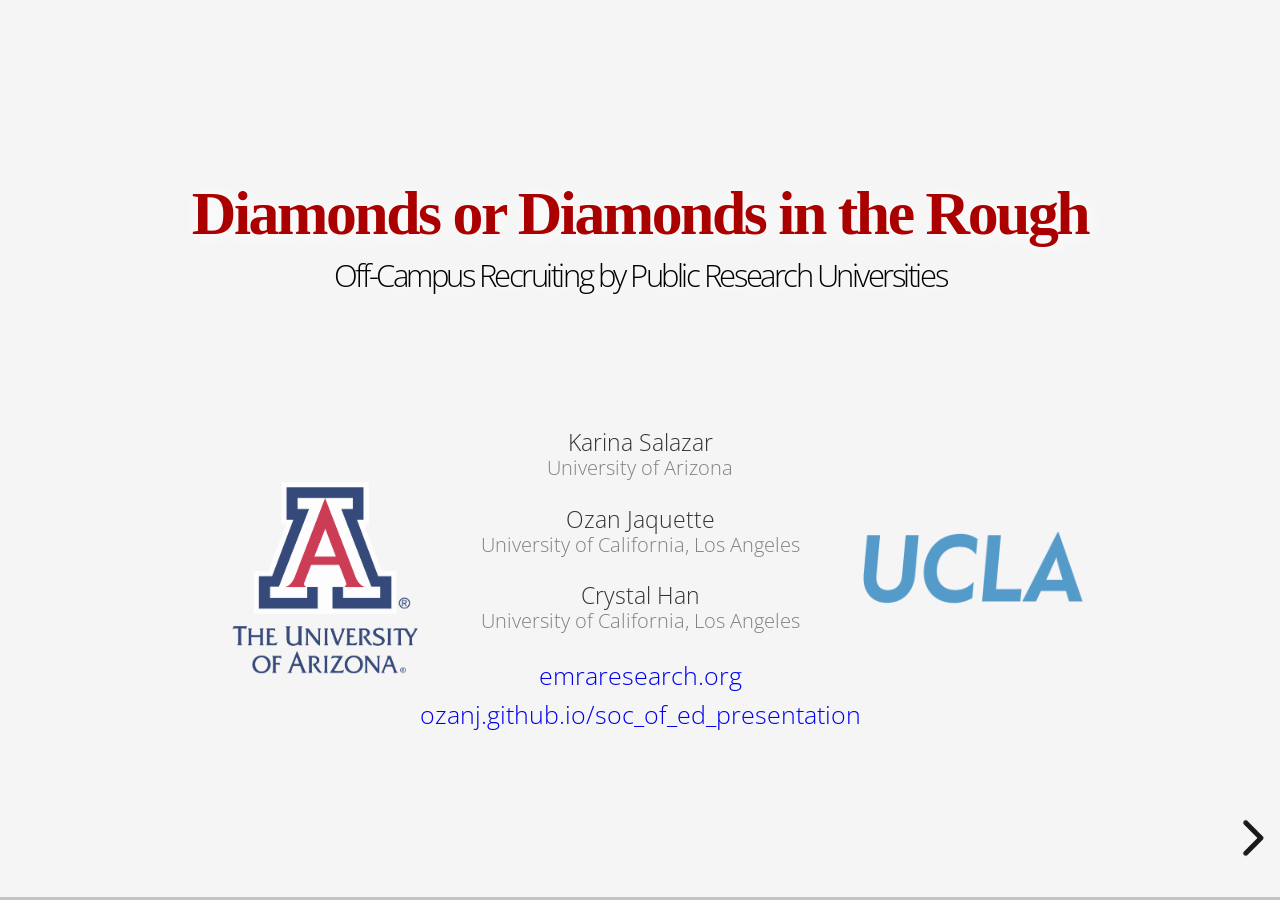
==== commit 2d977ab7: "change subtitle" ====
--- a/index.html
+++ b/index.html
@@ -32,7 +32,7 @@
   <a class='logo' href='https://emraresearch.org' target='_blank'>emraresearch.org</a>
   <h1>Diamonds or Diamonds in the Rough</h1>
   <hr />
-  <h2>Using Data Science to Study Off-Campus Recruiting by Public Research Universities</h2>
+  <h2>Off-Campus Recruiting by Public Research Universities</h2>
 
 <p>Karina Salazar</p>
 
@@ -998,7 +998,7 @@
 
 <div class="graphs-set graphs-set-all">
   <div class="comparison-wrapper reg-wrapper">
- <table style="text-align:center"><caption><strong>Probability of receiving a recruiting visit by OUT-OF-STATE high school characteristics</strong></caption> <tr><td colspan="16" style="border-bottom: 1px solid black"></td></tr><tr><td style="text-align:left"></td><td colspan="15">Dependent Variable: Received a recruiting visit (0/1)</td></tr> <tr><td></td><td colspan="15" style="border-bottom: 1px solid black"></td></tr> <tr><td style="text-align:left"></td><td>NC State</td><td>Rutgers</td><td>Stony Brook</td><td>Alabama</td><td>Arkansas</td><td>UC Berkeley</td><td>UC Irvine</td><td>Cincinnati</td><td>CU Boulder</td><td>Georgia</td><td>Kansas</td><td>UMass</td><td>Nebraska</td><td>Pittsburgh</td><td>South Carolina</td></tr> <tr><td colspan="16" style="border-bottom: 1px solid black"></td></tr> <tr><td><strong>Income</strong> (ref=&lt;$50k)</td><td></td><td></td><td></td><td></td><td></td><td></td><td></td><td></td><td></td><td></td><td></td><td></td><td></td><td></td><td></td></tr> <tr><td style="text-align:left">50k-74k</td><td>-0.0003</td><td>-0.011<sup>**</sup></td><td>-0.033<sup>**</sup></td><td>0.009<sup>*</sup></td><td>0.004</td><td>-0.003</td><td>-0.013</td><td>0.005</td><td>-0.007<sup>***</sup></td><td>-0.005<sup>*</sup></td><td>-0.003</td><td>-0.015<sup>***</sup></td><td>-0.002</td><td>-0.011<sup>***</sup></td><td>0.00001</td></tr> <tr><td style="text-align:left"></td><td>(0.002)</td><td>(0.004)</td><td>(0.011)</td><td>(0.004)</td><td>(0.004)</td><td>(0.002)</td><td>(0.007)</td><td>(0.004)</td><td>(0.002)</td><td>(0.002)</td><td>(0.003)</td><td>(0.004)</td><td>(0.005)</td><td>(0.003)</td><td>(0.003)</td></tr> <tr><td style="text-align:left"></td><td></td><td></td><td></td><td></td><td></td><td></td><td></td><td></td><td></td><td></td><td></td><td></td><td></td><td></td><td></td></tr> <tr><td style="text-align:left">75k-99k</td><td>0.006</td><td>0.020<sup>**</sup></td><td>-0.004</td><td>0.086<sup>***</sup></td><td>0.046<sup>***</sup></td><td>0.006</td><td>0.016</td><td>0.040<sup>***</sup></td><td>0.027<sup>***</sup></td><td>0.006</td><td>0.031<sup>***</sup></td><td>0.012</td><td>0.046<sup>***</sup></td><td>0.031<sup>***</sup></td><td>0.033<sup>***</sup></td></tr> <tr><td style="text-align:left"></td><td>(0.005)</td><td>(0.007)</td><td>(0.018)</td><td>(0.009)</td><td>(0.010)</td><td>(0.004)</td><td>(0.014)</td><td>(0.008)</td><td>(0.005)</td><td>(0.005)</td><td>(0.007)</td><td>(0.008)</td><td>(0.010)</td><td>(0.008)</td><td>(0.006)</td></tr> <tr><td style="text-align:left"></td><td></td><td></td><td></td><td></td><td></td><td></td><td></td><td></td><td></td><td></td><td></td><td></td><td></td><td></td><td></td></tr> <tr><td style="text-align:left">100k-149k</td><td>0.050<sup>***</sup></td><td>0.178<sup>***</sup></td><td>0.198<sup>***</sup></td><td>0.224<sup>***</sup></td><td>0.193<sup>***</sup></td><td>0.059<sup>***</sup></td><td>0.213<sup>***</sup></td><td>0.165<sup>***</sup></td><td>0.162<sup>***</sup></td><td>0.050<sup>***</sup></td><td>0.103<sup>***</sup></td><td>0.180<sup>***</sup></td><td>0.185<sup>***</sup></td><td>0.154<sup>***</sup></td><td>0.155<sup>***</sup></td></tr> <tr><td style="text-align:left"></td><td>(0.009)</td><td>(0.015)</td><td>(0.025)</td><td>(0.014)</td><td>(0.022)</td><td>(0.009)</td><td>(0.043)</td><td>(0.016)</td><td>(0.011)</td><td>(0.008)</td><td>(0.012)</td><td>(0.015)</td><td>(0.026)</td><td>(0.014)</td><td>(0.012)</td></tr> <tr><td style="text-align:left"></td><td></td><td></td><td></td><td></td><td></td><td></td><td></td><td></td><td></td><td></td><td></td><td></td><td></td><td></td><td></td></tr> <tr><td style="text-align:left">150k-199k</td><td>0.151<sup>**</sup></td><td>0.373<sup>***</sup></td><td>0.448<sup>***</sup></td><td>0.420<sup>***</sup></td><td>0.076</td><td>0.181<sup>***</sup></td><td>0.177</td><td>0.334<sup>***</sup></td><td>0.496<sup>***</sup></td><td>0.117<sup>***</sup></td><td>0.119<sup>**</sup></td><td>0.404<sup>***</sup></td><td>0.223<sup>*</sup></td><td>0.480<sup>***</sup></td><td>0.310<sup>***</sup></td></tr> <tr><td style="text-align:left"></td><td>(0.046)</td><td>(0.050)</td><td>(0.061)</td><td>(0.042)</td><td>(0.048)</td><td>(0.044)</td><td>(0.223)</td><td>(0.053)</td><td>(0.044)</td><td>(0.032)</td><td>(0.038)</td><td>(0.051)</td><td>(0.098)</td><td>(0.050)</td><td>(0.042)</td></tr> <tr><td style="text-align:left"></td><td></td><td></td><td></td><td></td><td></td><td></td><td></td><td></td><td></td><td></td><td></td><td></td><td></td><td></td><td></td></tr> <tr><td style="text-align:left">200k+</td><td>0.109</td><td>0.406<sup>***</sup></td><td>0.547<sup>***</sup></td><td>0.513<sup>***</sup></td><td>0.335<sup>*</sup></td><td>0.242<sup>**</sup></td><td></td><td>0.480<sup>***</sup></td><td>0.738<sup>***</sup></td><td>0.176<sup>**</sup></td><td>0.169<sup>*</sup></td><td>0.600<sup>***</sup></td><td>0.056</td><td>0.549<sup>***</sup></td><td>0.274<sup>***</sup></td></tr> <tr><td style="text-align:left"></td><td>(0.078)</td><td>(0.090)</td><td>(0.120)</td><td>(0.075)</td><td>(0.143)</td><td>(0.089)</td><td></td><td>(0.111)</td><td>(0.070)</td><td>(0.068)</td><td>(0.075)</td><td>(0.082)</td><td>(0.154)</td><td>(0.095)</td><td>(0.079)</td></tr> <tr><td style="text-align:left"></td><td></td><td></td><td></td><td></td><td></td><td></td><td></td><td></td><td></td><td></td><td></td><td></td><td></td><td></td><td></td></tr> <tr><td style="text-align:left">Unknown</td><td>-0.004</td><td>0.009</td><td>0.037</td><td>0.016</td><td>0.005</td><td>-0.0003</td><td>0.004</td><td>0.024<sup>**</sup></td><td>0.003</td><td>-0.00004</td><td>0.016<sup>**</sup></td><td>0.004</td><td>0.030<sup>***</sup></td><td>0.013</td><td>0.008</td></tr> <tr><td style="text-align:left"></td><td>(0.002)</td><td>(0.008)</td><td>(0.048)</td><td>(0.008)</td><td>(0.005)</td><td>(0.001)</td><td>(0.005)</td><td>(0.009)</td><td>(0.004)</td><td>(0.004)</td><td>(0.006)</td><td>(0.010)</td><td>(0.007)</td><td>(0.009)</td><td>(0.006)</td></tr> <tr><td style="text-align:left"></td><td></td><td></td><td></td><td></td><td></td><td></td><td></td><td></td><td></td><td></td><td></td><td></td><td></td><td></td><td></td></tr> <tr><td><strong>Black, Hispanic, Native American Enrollment</strong> (ref=&lt;20%)</td><td></td><td></td><td></td><td></td><td></td><td></td><td></td><td></td><td></td><td></td><td></td><td></td><td></td><td></td><td></td></tr> <tr><td style="text-align:left">20-39%</td><td>0.004</td><td>0.001</td><td>-0.021</td><td>0.029<sup>***</sup></td><td>0.028<sup>***</sup></td><td>-0.001</td><td>-0.003</td><td>0.013</td><td>0.007</td><td>0.006</td><td>0.019<sup>**</sup></td><td>-0.025<sup>*</sup></td><td>0.024<sup>**</sup></td><td>-0.002</td><td>0.028<sup>***</sup></td></tr> <tr><td style="text-align:left"></td><td>(0.007)</td><td>(0.009)</td><td>(0.019)</td><td>(0.008)</td><td>(0.008)</td><td>(0.004)</td><td>(0.012)</td><td>(0.008)</td><td>(0.005)</td><td>(0.004)</td><td>(0.007)</td><td>(0.010)</td><td>(0.009)</td><td>(0.008)</td><td>(0.007)</td></tr> <tr><td style="text-align:left"></td><td></td><td></td><td></td><td></td><td></td><td></td><td></td><td></td><td></td><td></td><td></td><td></td><td></td><td></td><td></td></tr> <tr><td style="text-align:left">40-59%</td><td>-0.011<sup>*</sup></td><td>-0.028<sup>**</sup></td><td>-0.051<sup>*</sup></td><td>-0.011</td><td>0.005</td><td>-0.013<sup>***</sup></td><td>0.010</td><td>0.012</td><td>-0.010</td><td>-0.009</td><td>-0.009</td><td>-0.047<sup>***</sup></td><td>-0.002</td><td>-0.021<sup>*</sup></td><td>-0.008</td></tr> <tr><td style="text-align:left"></td><td>(0.005)</td><td>(0.010)</td><td>(0.021)</td><td>(0.008)</td><td>(0.008)</td><td>(0.004)</td><td>(0.013)</td><td>(0.009)</td><td>(0.006)</td><td>(0.005)</td><td>(0.006)</td><td>(0.010)</td><td>(0.011)</td><td>(0.009)</td><td>(0.007)</td></tr> <tr><td style="text-align:left"></td><td></td><td></td><td></td><td></td><td></td><td></td><td></td><td></td><td></td><td></td><td></td><td></td><td></td><td></td><td></td></tr> <tr><td style="text-align:left">60-79%</td><td>0.008</td><td>-0.040<sup>***</sup></td><td>-0.078<sup>***</sup></td><td>-0.044<sup>***</sup></td><td>-0.006</td><td>-0.011<sup>*</sup></td><td>-0.006</td><td>0.006</td><td>-0.034<sup>***</sup></td><td>-0.023<sup>***</sup></td><td>-0.024<sup>***</sup></td><td>-0.060<sup>***</sup></td><td>-0.001</td><td>-0.043<sup>***</sup></td><td>-0.019<sup>**</sup></td></tr> <tr><td style="text-align:left"></td><td>(0.008)</td><td>(0.011)</td><td>(0.022)</td><td>(0.009)</td><td>(0.009)</td><td>(0.005)</td><td>(0.013)</td><td>(0.009)</td><td>(0.006)</td><td>(0.005)</td><td>(0.006)</td><td>(0.011)</td><td>(0.012)</td><td>(0.008)</td><td>(0.007)</td></tr> <tr><td style="text-align:left"></td><td></td><td></td><td></td><td></td><td></td><td></td><td></td><td></td><td></td><td></td><td></td><td></td><td></td><td></td><td></td></tr> <tr><td style="text-align:left">80-89%</td><td>0.004</td><td>-0.059<sup>***</sup></td><td>-0.097<sup>***</sup></td><td>-0.050<sup>***</sup></td><td>-0.022<sup>*</sup></td><td>-0.021<sup>***</sup></td><td>-0.005</td><td>0.005</td><td>-0.048<sup>***</sup></td><td>-0.032<sup>***</sup></td><td>-0.029<sup>***</sup></td><td>-0.072<sup>***</sup></td><td>-0.026</td><td>-0.044<sup>***</sup></td><td>-0.026<sup>***</sup></td></tr> <tr><td style="text-align:left"></td><td>(0.008)</td><td>(0.010)</td><td>(0.025)</td><td>(0.010)</td><td>(0.009)</td><td>(0.005)</td><td>(0.013)</td><td>(0.010)</td><td>(0.006)</td><td>(0.005)</td><td>(0.007)</td><td>(0.011)</td><td>(0.015)</td><td>(0.010)</td><td>(0.007)</td></tr> <tr><td style="text-align:left"></td><td></td><td></td><td></td><td></td><td></td><td></td><td></td><td></td><td></td><td></td><td></td><td></td><td></td><td></td><td></td></tr> <tr><td style="text-align:left">90%+</td><td>-0.002</td><td>-0.064<sup>***</sup></td><td>-0.116<sup>***</sup></td><td>-0.070<sup>***</sup></td><td>-0.024<sup>**</sup></td><td>-0.024<sup>***</sup></td><td>-0.011</td><td>-0.004</td><td>-0.048<sup>***</sup></td><td>-0.033<sup>***</sup></td><td>-0.023<sup>***</sup></td><td>-0.081<sup>***</sup></td><td>-0.021</td><td>-0.052<sup>***</sup></td><td>-0.028<sup>***</sup></td></tr> <tr><td style="text-align:left"></td><td>(0.005)</td><td>(0.009)</td><td>(0.019)</td><td>(0.008)</td><td>(0.008)</td><td>(0.004)</td><td>(0.010)</td><td>(0.008)</td><td>(0.005)</td><td>(0.004)</td><td>(0.006)</td><td>(0.009)</td><td>(0.011)</td><td>(0.008)</td><td>(0.006)</td></tr> <tr><td style="text-align:left"></td><td></td><td></td><td></td><td></td><td></td><td></td><td></td><td></td><td></td><td></td><td></td><td></td><td></td><td></td><td></td></tr> <tr><td style="text-align:left">Unknown</td><td>0.001</td><td>-0.016<sup>*</sup></td><td>-0.007</td><td>-0.024<sup>***</sup></td><td>-0.017<sup>***</sup></td><td>-0.002</td><td>-0.215<sup>***</sup></td><td>-0.025<sup>***</sup></td><td>0.014</td><td>-0.002</td><td>-0.021<sup>***</sup></td><td>-0.011</td><td>-0.025<sup>***</sup></td><td>-0.019<sup>**</sup></td><td>-0.003</td></tr> <tr><td style="text-align:left"></td><td>(0.003)</td><td>(0.007)</td><td>(0.048)</td><td>(0.006)</td><td>(0.005)</td><td>(0.002)</td><td>(0.044)</td><td>(0.007)</td><td>(0.016)</td><td>(0.002)</td><td>(0.004)</td><td>(0.006)</td><td>(0.007)</td><td>(0.006)</td><td>(0.003)</td></tr> <tr><td style="text-align:left"></td><td></td><td></td><td></td><td></td><td></td><td></td><td></td><td></td><td></td><td></td><td></td><td></td><td></td><td></td><td></td></tr> <tr><td><strong>Number of 12th Grade Enrollment</strong> (ref=&lt;50)</td><td></td><td></td><td></td><td></td><td></td><td></td><td></td><td></td><td></td><td></td><td></td><td></td><td></td><td></td><td></td></tr> <tr><td style="text-align:left">50-99</td><td>-0.006<sup>*</sup></td><td>-0.008<sup>*</sup></td><td>0.034<sup>*</sup></td><td>0.007<sup>*</sup></td><td>0.014<sup>***</sup></td><td>0.001</td><td>0.003</td><td>0.001</td><td>0.004</td><td>-0.001</td><td>0.013<sup>***</sup></td><td>0.003</td><td>0.025<sup>***</sup></td><td>-0.007</td><td>-0.001</td></tr> <tr><td style="text-align:left"></td><td>(0.002)</td><td>(0.003)</td><td>(0.014)</td><td>(0.003)</td><td>(0.004)</td><td>(0.002)</td><td>(0.005)</td><td>(0.004)</td><td>(0.002)</td><td>(0.001)</td><td>(0.002)</td><td>(0.004)</td><td>(0.005)</td><td>(0.003)</td><td>(0.002)</td></tr> <tr><td style="text-align:left"></td><td></td><td></td><td></td><td></td><td></td><td></td><td></td><td></td><td></td><td></td><td></td><td></td><td></td><td></td><td></td></tr> <tr><td style="text-align:left">100-199</td><td>-0.002</td><td>-0.009</td><td>0.047<sup>**</sup></td><td>0.026<sup>***</sup></td><td>0.036<sup>***</sup></td><td>-0.001</td><td>-0.006</td><td>0.001</td><td>-0.0005</td><td>-0.0002</td><td>0.019<sup>***</sup></td><td>0.014<sup>**</sup></td><td>0.060<sup>***</sup></td><td>-0.007</td><td>-0.003</td></tr> <tr><td style="text-align:left"></td><td>(0.004)</td><td>(0.005)</td><td>(0.015)</td><td>(0.005)</td><td>(0.006)</td><td>(0.002)</td><td>(0.006)</td><td>(0.004)</td><td>(0.003)</td><td>(0.002)</td><td>(0.004)</td><td>(0.005)</td><td>(0.008)</td><td>(0.005)</td><td>(0.003)</td></tr> <tr><td style="text-align:left"></td><td></td><td></td><td></td><td></td><td></td><td></td><td></td><td></td><td></td><td></td><td></td><td></td><td></td><td></td><td></td></tr> <tr><td style="text-align:left">200-299</td><td>-0.010<sup>*</sup></td><td>0.024<sup>**</sup></td><td>0.086<sup>***</sup></td><td>0.095<sup>***</sup></td><td>0.056<sup>***</sup></td><td>0.002</td><td>0.011</td><td>0.011</td><td>0.012<sup>*</sup></td><td>-0.001</td><td>0.032<sup>***</sup></td><td>0.039<sup>***</sup></td><td>0.095<sup>***</sup></td><td>0.011</td><td>0.016<sup>**</sup></td></tr> <tr><td style="text-align:left"></td><td>(0.005)</td><td>(0.008)</td><td>(0.019)</td><td>(0.008)</td><td>(0.009)</td><td>(0.003)</td><td>(0.014)</td><td>(0.007)</td><td>(0.005)</td><td>(0.003)</td><td>(0.006)</td><td>(0.009)</td><td>(0.012)</td><td>(0.008)</td><td>(0.006)</td></tr> <tr><td style="text-align:left"></td><td></td><td></td><td></td><td></td><td></td><td></td><td></td><td></td><td></td><td></td><td></td><td></td><td></td><td></td><td></td></tr> <tr><td style="text-align:left">300-399</td><td>0.018<sup>*</sup></td><td>0.069<sup>***</sup></td><td>0.112<sup>***</sup></td><td>0.189<sup>***</sup></td><td>0.091<sup>***</sup></td><td>0.016<sup>**</sup></td><td>0.070<sup>***</sup></td><td>0.046<sup>***</sup></td><td>0.036<sup>***</sup></td><td>0.025<sup>***</sup></td><td>0.083<sup>***</sup></td><td>0.045<sup>***</sup></td><td>0.152<sup>***</sup></td><td>0.051<sup>***</sup></td><td>0.055<sup>***</sup></td></tr> <tr><td style="text-align:left"></td><td>(0.008)</td><td>(0.011)</td><td>(0.022)</td><td>(0.012)</td><td>(0.013)</td><td>(0.005)</td><td>(0.020)</td><td>(0.010)</td><td>(0.007)</td><td>(0.006)</td><td>(0.010)</td><td>(0.010)</td><td>(0.017)</td><td>(0.010)</td><td>(0.008)</td></tr> <tr><td style="text-align:left"></td><td></td><td></td><td></td><td></td><td></td><td></td><td></td><td></td><td></td><td></td><td></td><td></td><td></td><td></td><td></td></tr> <tr><td style="text-align:left">400-499</td><td>0.018</td><td>0.073<sup>***</sup></td><td>0.162<sup>***</sup></td><td>0.246<sup>***</sup></td><td>0.120<sup>***</sup></td><td>0.045<sup>***</sup></td><td>0.031</td><td>0.114<sup>***</sup></td><td>0.057<sup>***</sup></td><td>0.057<sup>***</sup></td><td>0.123<sup>***</sup></td><td>0.044<sup>**</sup></td><td>0.186<sup>***</sup></td><td>0.074<sup>***</sup></td><td>0.078<sup>***</sup></td></tr> <tr><td style="text-align:left"></td><td>(0.010)</td><td>(0.012)</td><td>(0.027)</td><td>(0.015)</td><td>(0.015)</td><td>(0.008)</td><td>(0.019)</td><td>(0.014)</td><td>(0.009)</td><td>(0.009)</td><td>(0.013)</td><td>(0.014)</td><td>(0.021)</td><td>(0.014)</td><td>(0.011)</td></tr> <tr><td style="text-align:left"></td><td></td><td></td><td></td><td></td><td></td><td></td><td></td><td></td><td></td><td></td><td></td><td></td><td></td><td></td><td></td></tr> <tr><td style="text-align:left">500+</td><td>0.035<sup>**</sup></td><td>0.113<sup>***</sup></td><td>0.175<sup>***</sup></td><td>0.261<sup>***</sup></td><td>0.137<sup>***</sup></td><td>0.064<sup>***</sup></td><td>0.151<sup>***</sup></td><td>0.114<sup>***</sup></td><td>0.115<sup>***</sup></td><td>0.102<sup>***</sup></td><td>0.158<sup>***</sup></td><td>0.093<sup>***</sup></td><td>0.240<sup>***</sup></td><td>0.139<sup>***</sup></td><td>0.153<sup>***</sup></td></tr> <tr><td style="text-align:left"></td><td>(0.012)</td><td>(0.013)</td><td>(0.032)</td><td>(0.015)</td><td>(0.015)</td><td>(0.010)</td><td>(0.035)</td><td>(0.013)</td><td>(0.012)</td><td>(0.010)</td><td>(0.013)</td><td>(0.014)</td><td>(0.024)</td><td>(0.017)</td><td>(0.013)</td></tr> <tr><td style="text-align:left"></td><td></td><td></td><td></td><td></td><td></td><td></td><td></td><td></td><td></td><td></td><td></td><td></td><td></td><td></td><td></td></tr> <tr><td><strong>Locale</strong> (ref=suburb)</td><td></td><td></td><td></td><td></td><td></td><td></td><td></td><td></td><td></td><td></td><td></td><td></td><td></td><td></td><td></td></tr> <tr><td style="text-align:left">City</td><td>0.002</td><td>0.016</td><td>-0.003</td><td>-0.015</td><td>0.001</td><td>0.027<sup>***</sup></td><td>0.035<sup>*</sup></td><td>-0.010</td><td>0.025<sup>***</sup></td><td>0.027<sup>***</sup></td><td>0.016<sup>*</sup></td><td>-0.002</td><td>0.022</td><td>0.00001</td><td>-0.006</td></tr> <tr><td style="text-align:left"></td><td>(0.005)</td><td>(0.008)</td><td>(0.016)</td><td>(0.008)</td><td>(0.010)</td><td>(0.005)</td><td>(0.015)</td><td>(0.008)</td><td>(0.006)</td><td>(0.005)</td><td>(0.007)</td><td>(0.008)</td><td>(0.014)</td><td>(0.008)</td><td>(0.006)</td></tr> <tr><td style="text-align:left"></td><td></td><td></td><td></td><td></td><td></td><td></td><td></td><td></td><td></td><td></td><td></td><td></td><td></td><td></td><td></td></tr> <tr><td style="text-align:left">Rural</td><td>0.006</td><td>-0.030<sup>***</sup></td><td>-0.070<sup>***</sup></td><td>-0.048<sup>***</sup></td><td>-0.033<sup>**</sup></td><td>0.003</td><td>0.021</td><td>-0.027<sup>***</sup></td><td>-0.020<sup>***</sup></td><td>-0.0002</td><td>-0.034<sup>***</sup></td><td>-0.052<sup>***</sup></td><td>-0.034<sup>***</sup></td><td>-0.034<sup>***</sup></td><td>-0.022<sup>***</sup></td></tr> <tr><td style="text-align:left"></td><td>(0.005)</td><td>(0.008)</td><td>(0.017)</td><td>(0.008)</td><td>(0.010)</td><td>(0.003)</td><td>(0.014)</td><td>(0.007)</td><td>(0.005)</td><td>(0.004)</td><td>(0.007)</td><td>(0.008)</td><td>(0.010)</td><td>(0.007)</td><td>(0.006)</td></tr> <tr><td style="text-align:left"></td><td></td><td></td><td></td><td></td><td></td><td></td><td></td><td></td><td></td><td></td><td></td><td></td><td></td><td></td><td></td></tr> <tr><td style="text-align:left">Town</td><td>0.007</td><td>-0.019<sup>**</sup></td><td>-0.069<sup>***</sup></td><td>-0.052<sup>***</sup></td><td>-0.028<sup>**</sup></td><td>0.006</td><td>0.023</td><td>-0.018<sup>**</sup></td><td>-0.014<sup>***</sup></td><td>0.001</td><td>-0.031<sup>***</sup></td><td>-0.045<sup>***</sup></td><td>-0.035<sup>**</sup></td><td>-0.021<sup>**</sup></td><td>-0.022<sup>***</sup></td></tr> <tr><td style="text-align:left"></td><td>(0.005)</td><td>(0.007)</td><td>(0.016)</td><td>(0.008)</td><td>(0.010)</td><td>(0.003)</td><td>(0.012)</td><td>(0.007)</td><td>(0.004)</td><td>(0.003)</td><td>(0.006)</td><td>(0.008)</td><td>(0.011)</td><td>(0.007)</td><td>(0.005)</td></tr> <tr><td style="text-align:left"></td><td></td><td></td><td></td><td></td><td></td><td></td><td></td><td></td><td></td><td></td><td></td><td></td><td></td><td></td><td></td></tr> <tr><td><strong>School Type</strong> (ref=regular school)</td><td></td><td></td><td></td><td></td><td></td><td></td><td></td><td></td><td></td><td></td><td></td><td></td><td></td><td></td><td></td></tr> <tr><td style="text-align:left">Charter</td><td>-0.003</td><td>0.001</td><td>0.029</td><td>0.019<sup>**</sup></td><td>0.043<sup>***</sup></td><td>0.006</td><td>0.007</td><td>0.027<sup>***</sup></td><td>-0.008<sup>*</sup></td><td>0.006</td><td>0.024<sup>***</sup></td><td>-0.002</td><td>0.003</td><td>-0.002</td><td>0.016<sup>**</sup></td></tr> <tr><td style="text-align:left"></td><td>(0.002)</td><td>(0.006)</td><td>(0.018)</td><td>(0.007)</td><td>(0.009)</td><td>(0.004)</td><td>(0.007)</td><td>(0.007)</td><td>(0.004)</td><td>(0.004)</td><td>(0.005)</td><td>(0.006)</td><td>(0.010)</td><td>(0.007)</td><td>(0.005)</td></tr> <tr><td style="text-align:left"></td><td></td><td></td><td></td><td></td><td></td><td></td><td></td><td></td><td></td><td></td><td></td><td></td><td></td><td></td><td></td></tr> <tr><td style="text-align:left">Magnet</td><td>-0.001</td><td>-0.008</td><td>0.047<sup>*</sup></td><td>0.024</td><td>-0.015</td><td>0.029<sup>***</sup></td><td>0.194<sup>*</sup></td><td>0.024<sup>*</sup></td><td>0.015</td><td>0.005</td><td>-0.015</td><td>0.021</td><td>-0.019</td><td>0.003</td><td>0.011</td></tr> <tr><td style="text-align:left"></td><td>(0.007)</td><td>(0.011)</td><td>(0.021)</td><td>(0.013)</td><td>(0.012)</td><td>(0.008)</td><td>(0.084)</td><td>(0.011)</td><td>(0.009)</td><td>(0.008)</td><td>(0.012)</td><td>(0.011)</td><td>(0.015)</td><td>(0.011)</td><td>(0.009)</td></tr> <tr><td style="text-align:left"></td><td></td><td></td><td></td><td></td><td></td><td></td><td></td><td></td><td></td><td></td><td></td><td></td><td></td><td></td><td></td></tr> <tr><td style="text-align:left">Distance (in 10 miles)</td><td>-0.001<sup>***</sup></td><td>-0.0002<sup>***</sup></td><td>-0.002<sup>***</sup></td><td>-0.001<sup>***</sup></td><td>-0.001<sup>***</sup></td><td>-0.00005</td><td>0.001<sup>**</sup></td><td>-0.001<sup>***</sup></td><td>-0.0003<sup>***</sup></td><td>-0.0001</td><td>-0.001<sup>***</sup></td><td>-0.0002<sup>***</sup></td><td>-0.003<sup>***</sup></td><td>-0.0003<sup>***</sup></td><td>-0.0004<sup>***</sup></td></tr> <tr><td style="text-align:left"></td><td>(0.0001)</td><td>(0.00004)</td><td>(0.0002)</td><td>(0.0001)</td><td>(0.0001)</td><td>(0.00003)</td><td>(0.0002)</td><td>(0.00005)</td><td>(0.00004)</td><td>(0.00003)</td><td>(0.0001)</td><td>(0.00004)</td><td>(0.0002)</td><td>(0.00005)</td><td>(0.00004)</td></tr> <tr><td style="text-align:left"></td><td></td><td></td><td></td><td></td><td></td><td></td><td></td><td></td><td></td><td></td><td></td><td></td><td></td><td></td><td></td></tr> <tr><td style="text-align:left">Constant</td><td>0.025<sup>**</sup></td><td>0.060<sup>***</sup></td><td>0.128<sup>***</sup></td><td>0.082<sup>***</sup></td><td>0.071<sup>***</sup></td><td>0.006</td><td>-0.059<sup>**</sup></td><td>0.058<sup>***</sup></td><td>0.044<sup>***</sup></td><td>0.008</td><td>0.091<sup>***</sup></td><td>0.079<sup>***</sup></td><td>0.166<sup>***</sup></td><td>0.063<sup>***</sup></td><td>0.045<sup>***</sup></td></tr> <tr><td style="text-align:left"></td><td>(0.008)</td><td>(0.009)</td><td>(0.021)</td><td>(0.009)</td><td>(0.012)</td><td>(0.007)</td><td>(0.023)</td><td>(0.009)</td><td>(0.007)</td><td>(0.005)</td><td>(0.009)</td><td>(0.010)</td><td>(0.014)</td><td>(0.009)</td><td>(0.007)</td></tr> <tr><td style="text-align:left"></td><td></td><td></td><td></td><td></td><td></td><td></td><td></td><td></td><td></td><td></td><td></td><td></td><td></td><td></td><td></td></tr> <tr><td colspan="16" style="border-bottom: 1px solid black"></td></tr><tr><td style="text-align:left">Observations</td><td>5,255</td><td>7,341</td><td>2,683</td><td>14,966</td><td>6,630</td><td>11,071</td><td>1,737</td><td>7,769</td><td>13,395</td><td>11,523</td><td>9,447</td><td>7,061</td><td>6,423</td><td>7,749</td><td>12,086</td></tr> <tr><td style="text-align:left">Akaike Inf. Crit.</td><td>-8,247.449</td><td>-1,862.417</td><td>1,170.611</td><td>3,888.500</td><td>-2,934.636</td><td>-15,725.800</td><td>-1,435.944</td><td>-3,005.236</td><td>-8,406.160</td><td>-13,098.760</td><td>-6,775.536</td><td>-1,608.740</td><td>-1,513.037</td><td>-2,596.176</td><td>-5,418.260</td></tr> <tr><td colspan="16" style="border-bottom: 1px solid black"></td></tr><tr><td style="text-align:left"><em>Note:</em></td><td colspan="15" style="text-align:left"><sup>*</sup>p<0.05; <sup>**</sup>p<0.01; <sup>***</sup>p<0.001</td></tr> <tr><td style="text-align:left"></td><td colspan="15" style="text-align:left">Robust standard errors in parentheses. Schools that satisfied the following criteria were included in the sample: offers grades 9-12 and enrolls at least ten students in each grade; located in the 50 U.S. states, the District of Columbia, or land regulated by the Bureau of Indian Affairs; is not special education school, an alternative school, or a virtual school. Non-visited schools include only out-of-state schools in states that received at least one visit.</td></tr> </table>
+ <table style="text-align:center"><caption><strong>Probability of receiving a recruiting visit by OUT-OF-STATE high school characteristics</strong></caption> <tr><td colspan="16" style="border-bottom: 1px solid black"></td></tr><tr><td style="text-align:left"></td><td colspan="15">Dependent Variable: Received a recruiting visit (0/1)</td></tr> <tr><td></td><td colspan="15" style="border-bottom: 1px solid black"></td></tr> <tr><td style="text-align:left"></td><td>NC State</td><td>Rutgers</td><td>Stony Brook</td><td>Alabama</td><td>Arkansas</td><td>UC Berkeley</td><td>UC Irvine</td><td>Cincinnati</td><td>CU Boulder</td><td>Georgia</td><td>Kansas</td><td>UMass</td><td>Nebraska</td><td>Pittsburgh</td><td>South Carolina</td></tr> <tr><td colspan="16" style="border-bottom: 1px solid black"></td></tr> <tr><td><strong>Income</strong> (ref=&lt;$50k)</td><td></td><td></td><td></td><td></td><td></td><td></td><td></td><td></td><td></td><td></td><td></td><td></td><td></td><td></td><td></td></tr> <tr><td style="text-align:left">50k-74k</td><td>-0.0003</td><td>-0.011<sup>**</sup></td><td>-0.033<sup>**</sup></td><td>0.009<sup>*</sup></td><td>0.004</td><td>-0.003</td><td>-0.013</td><td>0.005</td><td>-0.007<sup>***</sup></td><td>-0.005<sup>*</sup></td><td>-0.003</td><td>-0.015<sup>***</sup></td><td>-0.002</td><td>-0.011<sup>***</sup></td><td>0.00001</td></tr> <tr><td style="text-align:left"></td><td>(0.002)</td><td>(0.004)</td><td>(0.011)</td><td>(0.004)</td><td>(0.004)</td><td>(0.002)</td><td>(0.007)</td><td>(0.004)</td><td>(0.002)</td><td>(0.002)</td><td>(0.003)</td><td>(0.004)</td><td>(0.005)</td><td>(0.003)</td><td>(0.003)</td></tr> <tr><td style="text-align:left"></td><td></td><td></td><td></td><td></td><td></td><td></td><td></td><td></td><td></td><td></td><td></td><td></td><td></td><td></td><td></td></tr> <tr><td style="text-align:left">75k-99k</td><td>0.006</td><td>0.020<sup>**</sup></td><td>-0.004</td><td>0.086<sup>***</sup></td><td>0.046<sup>***</sup></td><td>0.006</td><td>0.016</td><td>0.040<sup>***</sup></td><td>0.027<sup>***</sup></td><td>0.006</td><td>0.031<sup>***</sup></td><td>0.012</td><td>0.046<sup>***</sup></td><td>0.031<sup>***</sup></td><td>0.033<sup>***</sup></td></tr> <tr><td style="text-align:left"></td><td>(0.005)</td><td>(0.007)</td><td>(0.018)</td><td>(0.009)</td><td>(0.010)</td><td>(0.004)</td><td>(0.014)</td><td>(0.008)</td><td>(0.005)</td><td>(0.005)</td><td>(0.007)</td><td>(0.008)</td><td>(0.010)</td><td>(0.008)</td><td>(0.006)</td></tr> <tr><td style="text-align:left"></td><td></td><td></td><td></td><td></td><td></td><td></td><td></td><td></td><td></td><td></td><td></td><td></td><td></td><td></td><td></td></tr> <tr><td style="text-align:left">100k-149k</td><td>0.050<sup>***</sup></td><td>0.178<sup>***</sup></td><td>0.198<sup>***</sup></td><td>0.224<sup>***</sup></td><td>0.193<sup>***</sup></td><td>0.059<sup>***</sup></td><td>0.213<sup>***</sup></td><td>0.165<sup>***</sup></td><td>0.162<sup>***</sup></td><td>0.050<sup>***</sup></td><td>0.103<sup>***</sup></td><td>0.180<sup>***</sup></td><td>0.185<sup>***</sup></td><td>0.154<sup>***</sup></td><td>0.155<sup>***</sup></td></tr> <tr><td style="text-align:left"></td><td>(0.009)</td><td>(0.015)</td><td>(0.025)</td><td>(0.014)</td><td>(0.022)</td><td>(0.009)</td><td>(0.043)</td><td>(0.016)</td><td>(0.011)</td><td>(0.008)</td><td>(0.012)</td><td>(0.015)</td><td>(0.026)</td><td>(0.014)</td><td>(0.012)</td></tr> <tr><td style="text-align:left"></td><td></td><td></td><td></td><td></td><td></td><td></td><td></td><td></td><td></td><td></td><td></td><td></td><td></td><td></td><td></td></tr> <tr><td style="text-align:left">150k-199k</td><td>0.151<sup>**</sup></td><td>0.373<sup>***</sup></td><td>0.448<sup>***</sup></td><td>0.420<sup>***</sup></td><td>0.076</td><td>0.181<sup>***</sup></td><td>0.177</td><td>0.334<sup>***</sup></td><td>0.496<sup>***</sup></td><td>0.117<sup>***</sup></td><td>0.119<sup>**</sup></td><td>0.404<sup>***</sup></td><td>0.223<sup>*</sup></td><td>0.480<sup>***</sup></td><td>0.310<sup>***</sup></td></tr> <tr><td style="text-align:left"></td><td>(0.046)</td><td>(0.050)</td><td>(0.061)</td><td>(0.042)</td><td>(0.048)</td><td>(0.044)</td><td>(0.223)</td><td>(0.053)</td><td>(0.044)</td><td>(0.032)</td><td>(0.038)</td><td>(0.051)</td><td>(0.098)</td><td>(0.050)</td><td>(0.042)</td></tr> <tr><td style="text-align:left"></td><td></td><td></td><td></td><td></td><td></td><td></td><td></td><td></td><td></td><td></td><td></td><td></td><td></td><td></td><td></td></tr> <tr><td style="text-align:left">200k+</td><td>0.109</td><td>0.406<sup>***</sup></td><td>0.547<sup>***</sup></td><td>0.513<sup>***</sup></td><td>0.335<sup>*</sup></td><td>0.242<sup>**</sup></td><td></td><td>0.480<sup>***</sup></td><td>0.738<sup>***</sup></td><td>0.176<sup>**</sup></td><td>0.169<sup>*</sup></td><td>0.600<sup>***</sup></td><td>0.056</td><td>0.549<sup>***</sup></td><td>0.274<sup>***</sup></td></tr> <tr><td style="text-align:left"></td><td>(0.078)</td><td>(0.090)</td><td>(0.120)</td><td>(0.075)</td><td>(0.143)</td><td>(0.089)</td><td></td><td>(0.111)</td><td>(0.070)</td><td>(0.068)</td><td>(0.075)</td><td>(0.082)</td><td>(0.154)</td><td>(0.095)</td><td>(0.079)</td></tr> <tr><td style="text-align:left"></td><td></td><td></td><td></td><td></td><td></td><td></td><td></td><td></td><td></td><td></td><td></td><td></td><td></td><td></td><td></td></tr> <tr><td style="text-align:left">Unknown</td><td>-0.004</td><td>0.009</td><td>0.037</td><td>0.016</td><td>0.005</td><td>-0.0003</td><td>0.004</td><td>0.024<sup>**</sup></td><td>0.003</td><td>-0.00004</td><td>0.016<sup>**</sup></td><td>0.004</td><td>0.030<sup>***</sup></td><td>0.013</td><td>0.008</td></tr> <tr><td style="text-align:left"></td><td>(0.002)</td><td>(0.008)</td><td>(0.048)</td><td>(0.008)</td><td>(0.005)</td><td>(0.001)</td><td>(0.005)</td><td>(0.009)</td><td>(0.004)</td><td>(0.004)</td><td>(0.006)</td><td>(0.010)</td><td>(0.007)</td><td>(0.009)</td><td>(0.006)</td></tr> <tr><td style="text-align:left"></td><td></td><td></td><td></td><td></td><td></td><td></td><td></td><td></td><td></td><td></td><td></td><td></td><td></td><td></td><td></td></tr> <tr><td><strong style="display:block">Black, Hispanic, Native American Enrollment</strong> (ref=&lt;20%)</td><td></td><td></td><td></td><td></td><td></td><td></td><td></td><td></td><td></td><td></td><td></td><td></td><td></td><td></td><td></td></tr> <tr><td style="text-align:left">20-39%</td><td>0.004</td><td>0.001</td><td>-0.021</td><td>0.029<sup>***</sup></td><td>0.028<sup>***</sup></td><td>-0.001</td><td>-0.003</td><td>0.013</td><td>0.007</td><td>0.006</td><td>0.019<sup>**</sup></td><td>-0.025<sup>*</sup></td><td>0.024<sup>**</sup></td><td>-0.002</td><td>0.028<sup>***</sup></td></tr> <tr><td style="text-align:left"></td><td>(0.007)</td><td>(0.009)</td><td>(0.019)</td><td>(0.008)</td><td>(0.008)</td><td>(0.004)</td><td>(0.012)</td><td>(0.008)</td><td>(0.005)</td><td>(0.004)</td><td>(0.007)</td><td>(0.010)</td><td>(0.009)</td><td>(0.008)</td><td>(0.007)</td></tr> <tr><td style="text-align:left"></td><td></td><td></td><td></td><td></td><td></td><td></td><td></td><td></td><td></td><td></td><td></td><td></td><td></td><td></td><td></td></tr> <tr><td style="text-align:left">40-59%</td><td>-0.011<sup>*</sup></td><td>-0.028<sup>**</sup></td><td>-0.051<sup>*</sup></td><td>-0.011</td><td>0.005</td><td>-0.013<sup>***</sup></td><td>0.010</td><td>0.012</td><td>-0.010</td><td>-0.009</td><td>-0.009</td><td>-0.047<sup>***</sup></td><td>-0.002</td><td>-0.021<sup>*</sup></td><td>-0.008</td></tr> <tr><td style="text-align:left"></td><td>(0.005)</td><td>(0.010)</td><td>(0.021)</td><td>(0.008)</td><td>(0.008)</td><td>(0.004)</td><td>(0.013)</td><td>(0.009)</td><td>(0.006)</td><td>(0.005)</td><td>(0.006)</td><td>(0.010)</td><td>(0.011)</td><td>(0.009)</td><td>(0.007)</td></tr> <tr><td style="text-align:left"></td><td></td><td></td><td></td><td></td><td></td><td></td><td></td><td></td><td></td><td></td><td></td><td></td><td></td><td></td><td></td></tr> <tr><td style="text-align:left">60-79%</td><td>0.008</td><td>-0.040<sup>***</sup></td><td>-0.078<sup>***</sup></td><td>-0.044<sup>***</sup></td><td>-0.006</td><td>-0.011<sup>*</sup></td><td>-0.006</td><td>0.006</td><td>-0.034<sup>***</sup></td><td>-0.023<sup>***</sup></td><td>-0.024<sup>***</sup></td><td>-0.060<sup>***</sup></td><td>-0.001</td><td>-0.043<sup>***</sup></td><td>-0.019<sup>**</sup></td></tr> <tr><td style="text-align:left"></td><td>(0.008)</td><td>(0.011)</td><td>(0.022)</td><td>(0.009)</td><td>(0.009)</td><td>(0.005)</td><td>(0.013)</td><td>(0.009)</td><td>(0.006)</td><td>(0.005)</td><td>(0.006)</td><td>(0.011)</td><td>(0.012)</td><td>(0.008)</td><td>(0.007)</td></tr> <tr><td style="text-align:left"></td><td></td><td></td><td></td><td></td><td></td><td></td><td></td><td></td><td></td><td></td><td></td><td></td><td></td><td></td><td></td></tr> <tr><td style="text-align:left">80-89%</td><td>0.004</td><td>-0.059<sup>***</sup></td><td>-0.097<sup>***</sup></td><td>-0.050<sup>***</sup></td><td>-0.022<sup>*</sup></td><td>-0.021<sup>***</sup></td><td>-0.005</td><td>0.005</td><td>-0.048<sup>***</sup></td><td>-0.032<sup>***</sup></td><td>-0.029<sup>***</sup></td><td>-0.072<sup>***</sup></td><td>-0.026</td><td>-0.044<sup>***</sup></td><td>-0.026<sup>***</sup></td></tr> <tr><td style="text-align:left"></td><td>(0.008)</td><td>(0.010)</td><td>(0.025)</td><td>(0.010)</td><td>(0.009)</td><td>(0.005)</td><td>(0.013)</td><td>(0.010)</td><td>(0.006)</td><td>(0.005)</td><td>(0.007)</td><td>(0.011)</td><td>(0.015)</td><td>(0.010)</td><td>(0.007)</td></tr> <tr><td style="text-align:left"></td><td></td><td></td><td></td><td></td><td></td><td></td><td></td><td></td><td></td><td></td><td></td><td></td><td></td><td></td><td></td></tr> <tr><td style="text-align:left">90%+</td><td>-0.002</td><td>-0.064<sup>***</sup></td><td>-0.116<sup>***</sup></td><td>-0.070<sup>***</sup></td><td>-0.024<sup>**</sup></td><td>-0.024<sup>***</sup></td><td>-0.011</td><td>-0.004</td><td>-0.048<sup>***</sup></td><td>-0.033<sup>***</sup></td><td>-0.023<sup>***</sup></td><td>-0.081<sup>***</sup></td><td>-0.021</td><td>-0.052<sup>***</sup></td><td>-0.028<sup>***</sup></td></tr> <tr><td style="text-align:left"></td><td>(0.005)</td><td>(0.009)</td><td>(0.019)</td><td>(0.008)</td><td>(0.008)</td><td>(0.004)</td><td>(0.010)</td><td>(0.008)</td><td>(0.005)</td><td>(0.004)</td><td>(0.006)</td><td>(0.009)</td><td>(0.011)</td><td>(0.008)</td><td>(0.006)</td></tr> <tr><td style="text-align:left"></td><td></td><td></td><td></td><td></td><td></td><td></td><td></td><td></td><td></td><td></td><td></td><td></td><td></td><td></td><td></td></tr> <tr><td style="text-align:left">Unknown</td><td>0.001</td><td>-0.016<sup>*</sup></td><td>-0.007</td><td>-0.024<sup>***</sup></td><td>-0.017<sup>***</sup></td><td>-0.002</td><td>-0.215<sup>***</sup></td><td>-0.025<sup>***</sup></td><td>0.014</td><td>-0.002</td><td>-0.021<sup>***</sup></td><td>-0.011</td><td>-0.025<sup>***</sup></td><td>-0.019<sup>**</sup></td><td>-0.003</td></tr> <tr><td style="text-align:left"></td><td>(0.003)</td><td>(0.007)</td><td>(0.048)</td><td>(0.006)</td><td>(0.005)</td><td>(0.002)</td><td>(0.044)</td><td>(0.007)</td><td>(0.016)</td><td>(0.002)</td><td>(0.004)</td><td>(0.006)</td><td>(0.007)</td><td>(0.006)</td><td>(0.003)</td></tr> <tr><td style="text-align:left"></td><td></td><td></td><td></td><td></td><td></td><td></td><td></td><td></td><td></td><td></td><td></td><td></td><td></td><td></td><td></td></tr> <tr><td><strong>Number of 12th Grade Enrollment</strong> (ref=&lt;50)</td><td></td><td></td><td></td><td></td><td></td><td></td><td></td><td></td><td></td><td></td><td></td><td></td><td></td><td></td><td></td></tr> <tr><td style="text-align:left">50-99</td><td>-0.006<sup>*</sup></td><td>-0.008<sup>*</sup></td><td>0.034<sup>*</sup></td><td>0.007<sup>*</sup></td><td>0.014<sup>***</sup></td><td>0.001</td><td>0.003</td><td>0.001</td><td>0.004</td><td>-0.001</td><td>0.013<sup>***</sup></td><td>0.003</td><td>0.025<sup>***</sup></td><td>-0.007</td><td>-0.001</td></tr> <tr><td style="text-align:left"></td><td>(0.002)</td><td>(0.003)</td><td>(0.014)</td><td>(0.003)</td><td>(0.004)</td><td>(0.002)</td><td>(0.005)</td><td>(0.004)</td><td>(0.002)</td><td>(0.001)</td><td>(0.002)</td><td>(0.004)</td><td>(0.005)</td><td>(0.003)</td><td>(0.002)</td></tr> <tr><td style="text-align:left"></td><td></td><td></td><td></td><td></td><td></td><td></td><td></td><td></td><td></td><td></td><td></td><td></td><td></td><td></td><td></td></tr> <tr><td style="text-align:left">100-199</td><td>-0.002</td><td>-0.009</td><td>0.047<sup>**</sup></td><td>0.026<sup>***</sup></td><td>0.036<sup>***</sup></td><td>-0.001</td><td>-0.006</td><td>0.001</td><td>-0.0005</td><td>-0.0002</td><td>0.019<sup>***</sup></td><td>0.014<sup>**</sup></td><td>0.060<sup>***</sup></td><td>-0.007</td><td>-0.003</td></tr> <tr><td style="text-align:left"></td><td>(0.004)</td><td>(0.005)</td><td>(0.015)</td><td>(0.005)</td><td>(0.006)</td><td>(0.002)</td><td>(0.006)</td><td>(0.004)</td><td>(0.003)</td><td>(0.002)</td><td>(0.004)</td><td>(0.005)</td><td>(0.008)</td><td>(0.005)</td><td>(0.003)</td></tr> <tr><td style="text-align:left"></td><td></td><td></td><td></td><td></td><td></td><td></td><td></td><td></td><td></td><td></td><td></td><td></td><td></td><td></td><td></td></tr> <tr><td style="text-align:left">200-299</td><td>-0.010<sup>*</sup></td><td>0.024<sup>**</sup></td><td>0.086<sup>***</sup></td><td>0.095<sup>***</sup></td><td>0.056<sup>***</sup></td><td>0.002</td><td>0.011</td><td>0.011</td><td>0.012<sup>*</sup></td><td>-0.001</td><td>0.032<sup>***</sup></td><td>0.039<sup>***</sup></td><td>0.095<sup>***</sup></td><td>0.011</td><td>0.016<sup>**</sup></td></tr> <tr><td style="text-align:left"></td><td>(0.005)</td><td>(0.008)</td><td>(0.019)</td><td>(0.008)</td><td>(0.009)</td><td>(0.003)</td><td>(0.014)</td><td>(0.007)</td><td>(0.005)</td><td>(0.003)</td><td>(0.006)</td><td>(0.009)</td><td>(0.012)</td><td>(0.008)</td><td>(0.006)</td></tr> <tr><td style="text-align:left"></td><td></td><td></td><td></td><td></td><td></td><td></td><td></td><td></td><td></td><td></td><td></td><td></td><td></td><td></td><td></td></tr> <tr><td style="text-align:left">300-399</td><td>0.018<sup>*</sup></td><td>0.069<sup>***</sup></td><td>0.112<sup>***</sup></td><td>0.189<sup>***</sup></td><td>0.091<sup>***</sup></td><td>0.016<sup>**</sup></td><td>0.070<sup>***</sup></td><td>0.046<sup>***</sup></td><td>0.036<sup>***</sup></td><td>0.025<sup>***</sup></td><td>0.083<sup>***</sup></td><td>0.045<sup>***</sup></td><td>0.152<sup>***</sup></td><td>0.051<sup>***</sup></td><td>0.055<sup>***</sup></td></tr> <tr><td style="text-align:left"></td><td>(0.008)</td><td>(0.011)</td><td>(0.022)</td><td>(0.012)</td><td>(0.013)</td><td>(0.005)</td><td>(0.020)</td><td>(0.010)</td><td>(0.007)</td><td>(0.006)</td><td>(0.010)</td><td>(0.010)</td><td>(0.017)</td><td>(0.010)</td><td>(0.008)</td></tr> <tr><td style="text-align:left"></td><td></td><td></td><td></td><td></td><td></td><td></td><td></td><td></td><td></td><td></td><td></td><td></td><td></td><td></td><td></td></tr> <tr><td style="text-align:left">400-499</td><td>0.018</td><td>0.073<sup>***</sup></td><td>0.162<sup>***</sup></td><td>0.246<sup>***</sup></td><td>0.120<sup>***</sup></td><td>0.045<sup>***</sup></td><td>0.031</td><td>0.114<sup>***</sup></td><td>0.057<sup>***</sup></td><td>0.057<sup>***</sup></td><td>0.123<sup>***</sup></td><td>0.044<sup>**</sup></td><td>0.186<sup>***</sup></td><td>0.074<sup>***</sup></td><td>0.078<sup>***</sup></td></tr> <tr><td style="text-align:left"></td><td>(0.010)</td><td>(0.012)</td><td>(0.027)</td><td>(0.015)</td><td>(0.015)</td><td>(0.008)</td><td>(0.019)</td><td>(0.014)</td><td>(0.009)</td><td>(0.009)</td><td>(0.013)</td><td>(0.014)</td><td>(0.021)</td><td>(0.014)</td><td>(0.011)</td></tr> <tr><td style="text-align:left"></td><td></td><td></td><td></td><td></td><td></td><td></td><td></td><td></td><td></td><td></td><td></td><td></td><td></td><td></td><td></td></tr> <tr><td style="text-align:left">500+</td><td>0.035<sup>**</sup></td><td>0.113<sup>***</sup></td><td>0.175<sup>***</sup></td><td>0.261<sup>***</sup></td><td>0.137<sup>***</sup></td><td>0.064<sup>***</sup></td><td>0.151<sup>***</sup></td><td>0.114<sup>***</sup></td><td>0.115<sup>***</sup></td><td>0.102<sup>***</sup></td><td>0.158<sup>***</sup></td><td>0.093<sup>***</sup></td><td>0.240<sup>***</sup></td><td>0.139<sup>***</sup></td><td>0.153<sup>***</sup></td></tr> <tr><td style="text-align:left"></td><td>(0.012)</td><td>(0.013)</td><td>(0.032)</td><td>(0.015)</td><td>(0.015)</td><td>(0.010)</td><td>(0.035)</td><td>(0.013)</td><td>(0.012)</td><td>(0.010)</td><td>(0.013)</td><td>(0.014)</td><td>(0.024)</td><td>(0.017)</td><td>(0.013)</td></tr> <tr><td style="text-align:left"></td><td></td><td></td><td></td><td></td><td></td><td></td><td></td><td></td><td></td><td></td><td></td><td></td><td></td><td></td><td></td></tr> <tr><td><strong>Locale</strong> (ref=suburb)</td><td></td><td></td><td></td><td></td><td></td><td></td><td></td><td></td><td></td><td></td><td></td><td></td><td></td><td></td><td></td></tr> <tr><td style="text-align:left">City</td><td>0.002</td><td>0.016</td><td>-0.003</td><td>-0.015</td><td>0.001</td><td>0.027<sup>***</sup></td><td>0.035<sup>*</sup></td><td>-0.010</td><td>0.025<sup>***</sup></td><td>0.027<sup>***</sup></td><td>0.016<sup>*</sup></td><td>-0.002</td><td>0.022</td><td>0.00001</td><td>-0.006</td></tr> <tr><td style="text-align:left"></td><td>(0.005)</td><td>(0.008)</td><td>(0.016)</td><td>(0.008)</td><td>(0.010)</td><td>(0.005)</td><td>(0.015)</td><td>(0.008)</td><td>(0.006)</td><td>(0.005)</td><td>(0.007)</td><td>(0.008)</td><td>(0.014)</td><td>(0.008)</td><td>(0.006)</td></tr> <tr><td style="text-align:left"></td><td></td><td></td><td></td><td></td><td></td><td></td><td></td><td></td><td></td><td></td><td></td><td></td><td></td><td></td><td></td></tr> <tr><td style="text-align:left">Rural</td><td>0.006</td><td>-0.030<sup>***</sup></td><td>-0.070<sup>***</sup></td><td>-0.048<sup>***</sup></td><td>-0.033<sup>**</sup></td><td>0.003</td><td>0.021</td><td>-0.027<sup>***</sup></td><td>-0.020<sup>***</sup></td><td>-0.0002</td><td>-0.034<sup>***</sup></td><td>-0.052<sup>***</sup></td><td>-0.034<sup>***</sup></td><td>-0.034<sup>***</sup></td><td>-0.022<sup>***</sup></td></tr> <tr><td style="text-align:left"></td><td>(0.005)</td><td>(0.008)</td><td>(0.017)</td><td>(0.008)</td><td>(0.010)</td><td>(0.003)</td><td>(0.014)</td><td>(0.007)</td><td>(0.005)</td><td>(0.004)</td><td>(0.007)</td><td>(0.008)</td><td>(0.010)</td><td>(0.007)</td><td>(0.006)</td></tr> <tr><td style="text-align:left"></td><td></td><td></td><td></td><td></td><td></td><td></td><td></td><td></td><td></td><td></td><td></td><td></td><td></td><td></td><td></td></tr> <tr><td style="text-align:left">Town</td><td>0.007</td><td>-0.019<sup>**</sup></td><td>-0.069<sup>***</sup></td><td>-0.052<sup>***</sup></td><td>-0.028<sup>**</sup></td><td>0.006</td><td>0.023</td><td>-0.018<sup>**</sup></td><td>-0.014<sup>***</sup></td><td>0.001</td><td>-0.031<sup>***</sup></td><td>-0.045<sup>***</sup></td><td>-0.035<sup>**</sup></td><td>-0.021<sup>**</sup></td><td>-0.022<sup>***</sup></td></tr> <tr><td style="text-align:left"></td><td>(0.005)</td><td>(0.007)</td><td>(0.016)</td><td>(0.008)</td><td>(0.010)</td><td>(0.003)</td><td>(0.012)</td><td>(0.007)</td><td>(0.004)</td><td>(0.003)</td><td>(0.006)</td><td>(0.008)</td><td>(0.011)</td><td>(0.007)</td><td>(0.005)</td></tr> <tr><td style="text-align:left"></td><td></td><td></td><td></td><td></td><td></td><td></td><td></td><td></td><td></td><td></td><td></td><td></td><td></td><td></td><td></td></tr> <tr><td><strong>School Type</strong> (ref=regular school)</td><td></td><td></td><td></td><td></td><td></td><td></td><td></td><td></td><td></td><td></td><td></td><td></td><td></td><td></td><td></td></tr> <tr><td style="text-align:left">Charter</td><td>-0.003</td><td>0.001</td><td>0.029</td><td>0.019<sup>**</sup></td><td>0.043<sup>***</sup></td><td>0.006</td><td>0.007</td><td>0.027<sup>***</sup></td><td>-0.008<sup>*</sup></td><td>0.006</td><td>0.024<sup>***</sup></td><td>-0.002</td><td>0.003</td><td>-0.002</td><td>0.016<sup>**</sup></td></tr> <tr><td style="text-align:left"></td><td>(0.002)</td><td>(0.006)</td><td>(0.018)</td><td>(0.007)</td><td>(0.009)</td><td>(0.004)</td><td>(0.007)</td><td>(0.007)</td><td>(0.004)</td><td>(0.004)</td><td>(0.005)</td><td>(0.006)</td><td>(0.010)</td><td>(0.007)</td><td>(0.005)</td></tr> <tr><td style="text-align:left"></td><td></td><td></td><td></td><td></td><td></td><td></td><td></td><td></td><td></td><td></td><td></td><td></td><td></td><td></td><td></td></tr> <tr><td style="text-align:left">Magnet</td><td>-0.001</td><td>-0.008</td><td>0.047<sup>*</sup></td><td>0.024</td><td>-0.015</td><td>0.029<sup>***</sup></td><td>0.194<sup>*</sup></td><td>0.024<sup>*</sup></td><td>0.015</td><td>0.005</td><td>-0.015</td><td>0.021</td><td>-0.019</td><td>0.003</td><td>0.011</td></tr> <tr><td style="text-align:left"></td><td>(0.007)</td><td>(0.011)</td><td>(0.021)</td><td>(0.013)</td><td>(0.012)</td><td>(0.008)</td><td>(0.084)</td><td>(0.011)</td><td>(0.009)</td><td>(0.008)</td><td>(0.012)</td><td>(0.011)</td><td>(0.015)</td><td>(0.011)</td><td>(0.009)</td></tr> <tr><td style="text-align:left"></td><td></td><td></td><td></td><td></td><td></td><td></td><td></td><td></td><td></td><td></td><td></td><td></td><td></td><td></td><td></td></tr> <tr><td style="text-align:left">Distance (in 10 miles)</td><td>-0.001<sup>***</sup></td><td>-0.0002<sup>***</sup></td><td>-0.002<sup>***</sup></td><td>-0.001<sup>***</sup></td><td>-0.001<sup>***</sup></td><td>-0.00005</td><td>0.001<sup>**</sup></td><td>-0.001<sup>***</sup></td><td>-0.0003<sup>***</sup></td><td>-0.0001</td><td>-0.001<sup>***</sup></td><td>-0.0002<sup>***</sup></td><td>-0.003<sup>***</sup></td><td>-0.0003<sup>***</sup></td><td>-0.0004<sup>***</sup></td></tr> <tr><td style="text-align:left"></td><td>(0.0001)</td><td>(0.00004)</td><td>(0.0002)</td><td>(0.0001)</td><td>(0.0001)</td><td>(0.00003)</td><td>(0.0002)</td><td>(0.00005)</td><td>(0.00004)</td><td>(0.00003)</td><td>(0.0001)</td><td>(0.00004)</td><td>(0.0002)</td><td>(0.00005)</td><td>(0.00004)</td></tr> <tr><td style="text-align:left"></td><td></td><td></td><td></td><td></td><td></td><td></td><td></td><td></td><td></td><td></td><td></td><td></td><td></td><td></td><td></td></tr> <tr><td style="text-align:left">Constant</td><td>0.025<sup>**</sup></td><td>0.060<sup>***</sup></td><td>0.128<sup>***</sup></td><td>0.082<sup>***</sup></td><td>0.071<sup>***</sup></td><td>0.006</td><td>-0.059<sup>**</sup></td><td>0.058<sup>***</sup></td><td>0.044<sup>***</sup></td><td>0.008</td><td>0.091<sup>***</sup></td><td>0.079<sup>***</sup></td><td>0.166<sup>***</sup></td><td>0.063<sup>***</sup></td><td>0.045<sup>***</sup></td></tr> <tr><td style="text-align:left"></td><td>(0.008)</td><td>(0.009)</td><td>(0.021)</td><td>(0.009)</td><td>(0.012)</td><td>(0.007)</td><td>(0.023)</td><td>(0.009)</td><td>(0.007)</td><td>(0.005)</td><td>(0.009)</td><td>(0.010)</td><td>(0.014)</td><td>(0.009)</td><td>(0.007)</td></tr> <tr><td style="text-align:left"></td><td></td><td></td><td></td><td></td><td></td><td></td><td></td><td></td><td></td><td></td><td></td><td></td><td></td><td></td><td></td></tr> <tr><td colspan="16" style="border-bottom: 1px solid black"></td></tr><tr><td style="text-align:left">Observations</td><td>5,255</td><td>7,341</td><td>2,683</td><td>14,966</td><td>6,630</td><td>11,071</td><td>1,737</td><td>7,769</td><td>13,395</td><td>11,523</td><td>9,447</td><td>7,061</td><td>6,423</td><td>7,749</td><td>12,086</td></tr> <tr><td style="text-align:left">Akaike Inf. Crit.</td><td>-8,247.449</td><td>-1,862.417</td><td>1,170.611</td><td>3,888.500</td><td>-2,934.636</td><td>-15,725.800</td><td>-1,435.944</td><td>-3,005.236</td><td>-8,406.160</td><td>-13,098.760</td><td>-6,775.536</td><td>-1,608.740</td><td>-1,513.037</td><td>-2,596.176</td><td>-5,418.260</td></tr> <tr><td colspan="16" style="border-bottom: 1px solid black"></td></tr><tr><td style="text-align:left"><em>Note:</em></td><td colspan="15" style="text-align:left"><sup>*</sup>p<0.05; <sup>**</sup>p<0.01; <sup>***</sup>p<0.001</td></tr> <tr><td style="text-align:left"></td><td colspan="15" style="text-align:left">Robust standard errors in parentheses. Schools that satisfied the following criteria were included in the sample: offers grades 9-12 and enrolls at least ten students in each grade; located in the 50 U.S. states, the District of Columbia, or land regulated by the Bureau of Indian Affairs; is not special education school, an alternative school, or a virtual school. Non-visited schools include only out-of-state schools in states that received at least one visit.</td></tr> </table>
   </div>
   <a class="btn btn-compare" href="#/12">Deep-dive results</a>
   <p class="footnote">&ast;p<0.05; &ast;&ast;p<0.01; &ast;&ast;&ast;p<0.001; Dependent Variable: Received a recruiting visit (0/1); Robust standard errors in parentheses; Schools that satisfied the following criteria were included in the sample: offers grades 9-12 and enrolls at least ten student in each grade; located in the 50 U.S. states, the District of Columbia, or land regulated by the Bureau of Indian Affairs; is not special education school, an alternative school, or a virtual school.</p>
@@ -1039,7 +1039,7 @@
 
 <div class="graphs-set graphs-set-all">
   <div class="comparison-wrapper desc-table">
-<table> <thead> <tr> <th style='border-top: 2px solid grey;'></th> <th colspan='2' style='font-weight: 900; border-bottom: 1px solid grey; border-top: 2px solid grey; text-align: center;'>NC State</th><th style='border-top: 2px solid grey;; border-bottom: hidden;'>&nbsp;</th> <th colspan='2' style='font-weight: 900; border-bottom: 1px solid grey; border-top: 2px solid grey; text-align: center;'>Rutgers</th><th style='border-top: 2px solid grey;; border-bottom: hidden;'>&nbsp;</th> <th colspan='2' style='font-weight: 900; border-bottom: 1px solid grey; border-top: 2px solid grey; text-align: center;'>Stony Brook</th><th style='border-top: 2px solid grey;; border-bottom: hidden;'>&nbsp;</th> <th colspan='2' style='font-weight: 900; border-bottom: 1px solid grey; border-top: 2px solid grey; text-align: center;'>Alabama</th><th style='border-top: 2px solid grey;; border-bottom: hidden;'>&nbsp;</th> <th colspan='2' style='font-weight: 900; border-bottom: 1px solid grey; border-top: 2px solid grey; text-align: center;'>Arkansas</th><th style='border-top: 2px solid grey;; border-bottom: hidden;'>&nbsp;</th> <th colspan='2' style='font-weight: 900; border-bottom: 1px solid grey; border-top: 2px solid grey; text-align: center;'>UC Berkeley</th><th style='border-top: 2px solid grey;; border-bottom: hidden;'>&nbsp;</th> <th colspan='2' style='font-weight: 900; border-bottom: 1px solid grey; border-top: 2px solid grey; text-align: center;'>UC Irvine</th><th style='border-top: 2px solid grey;; border-bottom: hidden;'>&nbsp;</th> <th colspan='2' style='font-weight: 900; border-bottom: 1px solid grey; border-top: 2px solid grey; text-align: center;'>Cincinnati</th><th style='border-top: 2px solid grey;; border-bottom: hidden;'>&nbsp;</th> <th colspan='2' style='font-weight: 900; border-bottom: 1px solid grey; border-top: 2px solid grey; text-align: center;'>CU Boulder</th><th style='border-top: 2px solid grey;; border-bottom: hidden;'>&nbsp;</th> <th colspan='2' style='font-weight: 900; border-bottom: 1px solid grey; border-top: 2px solid grey; text-align: center;'>Georgia</th><th style='border-top: 2px solid grey;; border-bottom: hidden;'>&nbsp;</th> <th colspan='2' style='font-weight: 900; border-bottom: 1px solid grey; border-top: 2px solid grey; text-align: center;'>Kansas</th><th style='border-top: 2px solid grey;; border-bottom: hidden;'>&nbsp;</th> <th colspan='2' style='font-weight: 900; border-bottom: 1px solid grey; border-top: 2px solid grey; text-align: center;'>UMass</th><th style='border-top: 2px solid grey;; border-bottom: hidden;'>&nbsp;</th> <th colspan='2' style='font-weight: 900; border-bottom: 1px solid grey; border-top: 2px solid grey; text-align: center;'>Nebraska</th><th style='border-top: 2px solid grey;; border-bottom: hidden;'>&nbsp;</th> <th colspan='2' style='font-weight: 900; border-bottom: 1px solid grey; border-top: 2px solid grey; text-align: center;'>Pittsburgh</th><th style='border-top: 2px solid grey;; border-bottom: hidden;'>&nbsp;</th> <th colspan='2' style='font-weight: 900; border-bottom: 1px solid grey; border-top: 2px solid grey; text-align: center;'>South Carolina</th> </tr> <tr> <th style='border-bottom: 1px solid grey;'> </th> <th style='border-bottom: 1px solid grey; text-align: center;'>Visit</th> <th style='border-bottom: 1px solid grey; text-align: center;'>No Visit</th> <th style='border-bottom: 1px solid grey;' colspan='1'>&nbsp;</th> <th style='border-bottom: 1px solid grey; text-align: center;'>Visit</th> <th style='border-bottom: 1px solid grey; text-align: center;'>No Visit</th> <th style='border-bottom: 1px solid grey;' colspan='1'>&nbsp;</th> <th style='border-bottom: 1px solid grey; text-align: center;'>Visit</th> <th style='border-bottom: 1px solid grey; text-align: center;'>No Visit</th> <th style='border-bottom: 1px solid grey;' colspan='1'>&nbsp;</th> <th style='border-bottom: 1px solid grey; text-align: center;'>Visit</th> <th style='border-bottom: 1px solid grey; text-align: center;'>No Visit</th> <th style='border-bottom: 1px solid grey;' colspan='1'>&nbsp;</th> <th style='border-bottom: 1px solid grey; text-align: center;'>Visit</th> <th style='border-bottom: 1px solid grey; text-align: center;'>No Visit</th> <th style='border-bottom: 1px solid grey;' colspan='1'>&nbsp;</th> <th style='border-bottom: 1px solid grey; text-align: center;'>Visit</th> <th style='border-bottom: 1px solid grey; text-align: center;'>No Visit</th> <th style='border-bottom: 1px solid grey;' colspan='1'>&nbsp;</th> <th style='border-bottom: 1px solid grey; text-align: center;'>Visit</th> <th style='border-bottom: 1px solid grey; text-align: center;'>No Visit</th> <th style='border-bottom: 1px solid grey;' colspan='1'>&nbsp;</th> <th style='border-bottom: 1px solid grey; text-align: center;'>Visit</th> <th style='border-bottom: 1px solid grey; text-align: center;'>No Visit</th> <th style='border-bottom: 1px solid grey;' colspan='1'>&nbsp;</th> <th style='border-bottom: 1px solid grey; text-align: center;'>Visit</th> <th style='border-bottom: 1px solid grey; text-align: center;'>No Visit</th> <th style='border-bottom: 1px solid grey;' colspan='1'>&nbsp;</th> <th style='border-bottom: 1px solid grey; text-align: center;'>Visit</th> <th style='border-bottom: 1px solid grey; text-align: center;'>No Visit</th> <th style='border-bottom: 1px solid grey;' colspan='1'>&nbsp;</th> <th style='border-bottom: 1px solid grey; text-align: center;'>Visit</th> <th style='border-bottom: 1px solid grey; text-align: center;'>No Visit</th> <th style='border-bottom: 1px solid grey;' colspan='1'>&nbsp;</th> <th style='border-bottom: 1px solid grey; text-align: center;'>Visit</th> <th style='border-bottom: 1px solid grey; text-align: center;'>No Visit</th> <th style='border-bottom: 1px solid grey;' colspan='1'>&nbsp;</th> <th style='border-bottom: 1px solid grey; text-align: center;'>Visit</th> <th style='border-bottom: 1px solid grey; text-align: center;'>No Visit</th> <th style='border-bottom: 1px solid grey;' colspan='1'>&nbsp;</th> <th style='border-bottom: 1px solid grey; text-align: center;'>Visit</th> <th style='border-bottom: 1px solid grey; text-align: center;'>No Visit</th> <th style='border-bottom: 1px solid grey;' colspan='1'>&nbsp;</th> <th style='border-bottom: 1px solid grey; text-align: center;'>Visit</th> <th style='border-bottom: 1px solid grey; text-align: center;'>No Visit</th> </tr> </thead> <tbody>  <tr> <td id='h1' class='header' style='text-align: left;'><strong>Public HS Characteristics</strong></td> <td style='text-align: center;'></td> <td style='text-align: center;'></td> <td style='' colspan='1'>&nbsp;</td> <td style='text-align: center;'></td> <td style='text-align: center;'></td> <td style='' colspan='1'>&nbsp;</td> <td style='text-align: center;'></td> <td style='text-align: center;'></td> <td style='' colspan='1'>&nbsp;</td> <td style='text-align: center;'></td> <td style='text-align: center;'></td> <td style='' colspan='1'>&nbsp;</td> <td style='text-align: center;'></td> <td style='text-align: center;'></td> <td style='' colspan='1'>&nbsp;</td> <td style='text-align: center;'></td> <td style='text-align: center;'></td> <td style='' colspan='1'>&nbsp;</td> <td style='text-align: center;'></td> <td style='text-align: center;'></td> <td style='' colspan='1'>&nbsp;</td> <td style='text-align: center;'></td> <td style='text-align: center;'></td> <td style='' colspan='1'>&nbsp;</td> <td style='text-align: center;'></td> <td style='text-align: center;'></td> <td style='' colspan='1'>&nbsp;</td> <td style='text-align: center;'></td> <td style='text-align: center;'></td> <td style='' colspan='1'>&nbsp;</td> <td style='text-align: center;'></td> <td style='text-align: center;'></td> <td style='' colspan='1'>&nbsp;</td> <td style='text-align: center;'></td> <td style='text-align: center;'></td> <td style='' colspan='1'>&nbsp;</td> <td style='text-align: center;'></td> <td style='text-align: center;'></td> <td style='' colspan='1'>&nbsp;</td> <td style='text-align: center;'></td> <td style='text-align: center;'></td> <td style='' colspan='1'>&nbsp;</td> <td style='text-align: center;'></td> <td style='text-align: center;'></td> </tr> <tr> <td style='text-align: left;'>&nbsp;&nbsp;Number of High Schools</td> <td style='text-align: center;'>151</td> <td style='text-align: center;'>353</td> <td style='' colspan='1'>&nbsp;</td> <td style='text-align: center;'>241</td> <td style='text-align: center;'>159</td> <td style='' colspan='1'>&nbsp;</td> <td style='text-align: center;'>218</td> <td style='text-align: center;'>938</td> <td style='' colspan='1'>&nbsp;</td> <td style='text-align: center;'>109</td> <td style='text-align: center;'>232</td> <td style='' colspan='1'>&nbsp;</td> <td style='text-align: center;'>124</td> <td style='text-align: center;'>113</td> <td style='' colspan='1'>&nbsp;</td> <td style='text-align: center;'>244</td> <td style='text-align: center;'>1,160</td> <td style='' colspan='1'>&nbsp;</td> <td style='text-align: center;'>230</td> <td style='text-align: center;'>1,174</td> <td style='' colspan='1'>&nbsp;</td> <td style='text-align: center;'>343</td> <td style='text-align: center;'>474</td> <td style='' colspan='1'>&nbsp;</td> <td style='text-align: center;'>178</td> <td style='text-align: center;'>135</td> <td style='' colspan='1'>&nbsp;</td> <td style='text-align: center;'>168</td> <td style='text-align: center;'>250</td> <td style='' colspan='1'>&nbsp;</td> <td style='text-align: center;'>141</td> <td style='text-align: center;'>176</td> <td style='' colspan='1'>&nbsp;</td> <td style='text-align: center;'>203</td> <td style='text-align: center;'>145</td> <td style='' colspan='1'>&nbsp;</td> <td style='text-align: center;'>217</td> <td style='text-align: center;'>30</td> <td style='' colspan='1'>&nbsp;</td> <td style='text-align: center;'>185</td> <td style='text-align: center;'>467</td> <td style='' colspan='1'>&nbsp;</td> <td style='text-align: center;'>119</td> <td style='text-align: center;'>90</td> </tr> <tr> <td style='text-align: left;'>&nbsp;&nbsp;Miles from University</td> <td style='text-align: center;'>87</td> <td style='text-align: center;'>103</td> <td style='' colspan='1'>&nbsp;</td> <td style='text-align: center;'>31</td> <td style='text-align: center;'>34</td> <td style='' colspan='1'>&nbsp;</td> <td style='text-align: center;'>35</td> <td style='text-align: center;'>143</td> <td style='' colspan='1'>&nbsp;</td> <td style='text-align: center;'>99</td> <td style='text-align: center;'>100</td> <td style='' colspan='1'>&nbsp;</td> <td style='text-align: center;'>131</td> <td style='text-align: center;'>137</td> <td style='' colspan='1'>&nbsp;</td> <td style='text-align: center;'>171</td> <td style='text-align: center;'>250</td> <td style='' colspan='1'>&nbsp;</td> <td style='text-align: center;'>133</td> <td style='text-align: center;'>215</td> <td style='' colspan='1'>&nbsp;</td> <td style='text-align: center;'>121</td> <td style='text-align: center;'>155</td> <td style='' colspan='1'>&nbsp;</td> <td style='text-align: center;'>63</td> <td style='text-align: center;'>104</td> <td style='' colspan='1'>&nbsp;</td> <td style='text-align: center;'>84</td> <td style='text-align: center;'>98</td> <td style='' colspan='1'>&nbsp;</td> <td style='text-align: center;'>101</td> <td style='text-align: center;'>163</td> <td style='' colspan='1'>&nbsp;</td> <td style='text-align: center;'>60</td> <td style='text-align: center;'>66</td> <td style='' colspan='1'>&nbsp;</td> <td style='text-align: center;'>112</td> <td style='text-align: center;'>149</td> <td style='' colspan='1'>&nbsp;</td> <td style='text-align: center;'>131</td> <td style='text-align: center;'>155</td> <td style='' colspan='1'>&nbsp;</td> <td style='text-align: center;'>65</td> <td style='text-align: center;'>80</td> </tr> <tr> <td style='text-align: left;'>&nbsp;&nbsp;Grade 12 Enrollment</td> <td style='text-align: center;'>231</td> <td style='text-align: center;'>171</td> <td style='' colspan='1'>&nbsp;</td> <td style='text-align: center;'>263</td> <td style='text-align: center;'>185</td> <td style='' colspan='1'>&nbsp;</td> <td style='text-align: center;'>318</td> <td style='text-align: center;'>120</td> <td style='' colspan='1'>&nbsp;</td> <td style='text-align: center;'>202</td> <td style='text-align: center;'>100</td> <td style='' colspan='1'>&nbsp;</td> <td style='text-align: center;'>132</td> <td style='text-align: center;'>66</td> <td style='' colspan='1'>&nbsp;</td> <td style='text-align: center;'>446</td> <td style='text-align: center;'>272</td> <td style='' colspan='1'>&nbsp;</td> <td style='text-align: center;'>470</td> <td style='text-align: center;'>269</td> <td style='' colspan='1'>&nbsp;</td> <td style='text-align: center;'>201</td> <td style='text-align: center;'>84</td> <td style='' colspan='1'>&nbsp;</td> <td style='text-align: center;'>250</td> <td style='text-align: center;'>66</td> <td style='' colspan='1'>&nbsp;</td> <td style='text-align: center;'>316</td> <td style='text-align: center;'>207</td> <td style='' colspan='1'>&nbsp;</td> <td style='text-align: center;'>163</td> <td style='text-align: center;'>49</td> <td style='' colspan='1'>&nbsp;</td> <td style='text-align: center;'>215</td> <td style='text-align: center;'>162</td> <td style='' colspan='1'>&nbsp;</td> <td style='text-align: center;'>101</td> <td style='text-align: center;'>27</td> <td style='' colspan='1'>&nbsp;</td> <td style='text-align: center;'>288</td> <td style='text-align: center;'>134</td> <td style='' colspan='1'>&nbsp;</td> <td style='text-align: center;'>264</td> <td style='text-align: center;'>127</td> </tr> <tr> <td style='text-align: left;'>&nbsp;&nbsp;Number Proficient-Math</td> <td style='text-align: center;'>105</td> <td style='text-align: center;'>77</td> <td style='' colspan='1'>&nbsp;</td> <td style='text-align: center;'>107</td> <td style='text-align: center;'>60</td> <td style='' colspan='1'>&nbsp;</td> <td style='text-align: center;'>302</td> <td style='text-align: center;'>106</td> <td style='' colspan='1'>&nbsp;</td> <td style='text-align: center;'>50</td> <td style='text-align: center;'>16</td> <td style='' colspan='1'>&nbsp;</td> <td style='text-align: center;'>51</td> <td style='text-align: center;'>20</td> <td style='' colspan='1'>&nbsp;</td> <td style='text-align: center;'>143</td> <td style='text-align: center;'>74</td> <td style='' colspan='1'>&nbsp;</td> <td style='text-align: center;'>128</td> <td style='text-align: center;'>77</td> <td style='' colspan='1'>&nbsp;</td> <td style='text-align: center;'>184</td> <td style='text-align: center;'>82</td> <td style='' colspan='1'>&nbsp;</td> <td style='text-align: center;'>89</td> <td style='text-align: center;'>20</td> <td style='' colspan='1'>&nbsp;</td> <td style='text-align: center;'>143</td> <td style='text-align: center;'>71</td> <td style='' colspan='1'>&nbsp;</td> <td style='text-align: center;'>44</td> <td style='text-align: center;'>11</td> <td style='' colspan='1'>&nbsp;</td> <td style='text-align: center;'>180</td> <td style='text-align: center;'>121</td> <td style='' colspan='1'>&nbsp;</td> <td style='text-align: center;'>58</td> <td style='text-align: center;'>14</td> <td style='' colspan='1'>&nbsp;</td> <td style='text-align: center;'>205</td> <td style='text-align: center;'>76</td> <td style='' colspan='1'>&nbsp;</td> <td style='text-align: center;'>226</td> <td style='text-align: center;'>112</td> </tr> <tr> <td style='text-align: left;'>&nbsp;&nbsp;Median Household Income ($000s)</td> <td style='text-align: center;'>$52.5</td> <td style='text-align: center;'>$52.6</td> <td style='' colspan='1'>&nbsp;</td> <td style='text-align: center;'>$97.7</td> <td style='text-align: center;'>$83.4</td> <td style='' colspan='1'>&nbsp;</td> <td style='text-align: center;'>$103.0</td> <td style='text-align: center;'>$64.2</td> <td style='' colspan='1'>&nbsp;</td> <td style='text-align: center;'>$54.8</td> <td style='text-align: center;'>$44.4</td> <td style='' colspan='1'>&nbsp;</td> <td style='text-align: center;'>$46.5</td> <td style='text-align: center;'>$44.7</td> <td style='' colspan='1'>&nbsp;</td> <td style='text-align: center;'>$86.0</td> <td style='text-align: center;'>$67.1</td> <td style='' colspan='1'>&nbsp;</td> <td style='text-align: center;'>$68.7</td> <td style='text-align: center;'>$70.8</td> <td style='' colspan='1'>&nbsp;</td> <td style='text-align: center;'>$67.0</td> <td style='text-align: center;'>$53.1</td> <td style='' colspan='1'>&nbsp;</td> <td style='text-align: center;'>$74.2</td> <td style='text-align: center;'>$61.8</td> <td style='' colspan='1'>&nbsp;</td> <td style='text-align: center;'>$61.5</td> <td style='text-align: center;'>$50.1</td> <td style='' colspan='1'>&nbsp;</td> <td style='text-align: center;'>$66.7</td> <td style='text-align: center;'>$58.2</td> <td style='' colspan='1'>&nbsp;</td> <td style='text-align: center;'>$95.8</td> <td style='text-align: center;'>$82.4</td> <td style='' colspan='1'>&nbsp;</td> <td style='text-align: center;'>$63.4</td> <td style='text-align: center;'>$62.4</td> <td style='' colspan='1'>&nbsp;</td> <td style='text-align: center;'>$78.7</td> <td style='text-align: center;'>$59.1</td> <td style='' colspan='1'>&nbsp;</td> <td style='text-align: center;'>$53.1</td> <td style='text-align: center;'>$44.7</td> </tr> <tr> <td style='text-align: left;'>&nbsp;&nbsp;Percent Free or Reduced Lunch</td> <td style='text-align: center;'>52.7</td> <td style='text-align: center;'>51.1</td> <td style='' colspan='1'>&nbsp;</td> <td style='text-align: center;'>33.3</td> <td style='text-align: center;'>36.7</td> <td style='' colspan='1'>&nbsp;</td> <td style='text-align: center;'>38.6</td> <td style='text-align: center;'>55.1</td> <td style='' colspan='1'>&nbsp;</td> <td style='text-align: center;'>44.9</td> <td style='text-align: center;'>59.7</td> <td style='' colspan='1'>&nbsp;</td> <td style='text-align: center;'>59.2</td> <td style='text-align: center;'>65.6</td> <td style='' colspan='1'>&nbsp;</td> <td style='text-align: center;'>50.6</td> <td style='text-align: center;'>58.4</td> <td style='' colspan='1'>&nbsp;</td> <td style='text-align: center;'>61.6</td> <td style='text-align: center;'>56.2</td> <td style='' colspan='1'>&nbsp;</td> <td style='text-align: center;'>40.6</td> <td style='text-align: center;'>52.9</td> <td style='' colspan='1'>&nbsp;</td> <td style='text-align: center;'>37.1</td> <td style='text-align: center;'>45.6</td> <td style='' colspan='1'>&nbsp;</td> <td style='text-align: center;'>55</td> <td style='text-align: center;'>68</td> <td style='' colspan='1'>&nbsp;</td> <td style='text-align: center;'>41.5</td> <td style='text-align: center;'>46.9</td> <td style='' colspan='1'>&nbsp;</td> <td style='text-align: center;'>32.7</td> <td style='text-align: center;'>47.1</td> <td style='' colspan='1'>&nbsp;</td> <td style='text-align: center;'>37.3</td> <td style='text-align: center;'>44.2</td> <td style='' colspan='1'>&nbsp;</td> <td style='text-align: center;'>31.5</td> <td style='text-align: center;'>51.8</td> <td style='' colspan='1'>&nbsp;</td> <td style='text-align: center;'>49.8</td> <td style='text-align: center;'>65.7</td> </tr> <tr> <td style='text-align: left;'>&nbsp;&nbsp;Percent White</td> <td style='text-align: center;'>55.8</td> <td style='text-align: center;'>52.6</td> <td style='' colspan='1'>&nbsp;</td> <td style='text-align: center;'>48.4</td> <td style='text-align: center;'>50.1</td> <td style='' colspan='1'>&nbsp;</td> <td style='text-align: center;'>47.5</td> <td style='text-align: center;'>50.2</td> <td style='' colspan='1'>&nbsp;</td> <td style='text-align: center;'>64.7</td> <td style='text-align: center;'>59.8</td> <td style='' colspan='1'>&nbsp;</td> <td style='text-align: center;'>72.5</td> <td style='text-align: center;'>71.1</td> <td style='' colspan='1'>&nbsp;</td> <td style='text-align: center;'>25.6</td> <td style='text-align: center;'>28.9</td> <td style='' colspan='1'>&nbsp;</td> <td style='text-align: center;'>17.8</td> <td style='text-align: center;'>30.4</td> <td style='' colspan='1'>&nbsp;</td> <td style='text-align: center;'>72.2</td> <td style='text-align: center;'>75.1</td> <td style='' colspan='1'>&nbsp;</td> <td style='text-align: center;'>56.2</td> <td style='text-align: center;'>61.5</td> <td style='' colspan='1'>&nbsp;</td> <td style='text-align: center;'>43.2</td> <td style='text-align: center;'>43.6</td> <td style='' colspan='1'>&nbsp;</td> <td style='text-align: center;'>77.3</td> <td style='text-align: center;'>80.7</td> <td style='' colspan='1'>&nbsp;</td> <td style='text-align: center;'>71</td> <td style='text-align: center;'>60.8</td> <td style='' colspan='1'>&nbsp;</td> <td style='text-align: center;'>83.4</td> <td style='text-align: center;'>82</td> <td style='' colspan='1'>&nbsp;</td> <td style='text-align: center;'>78.3</td> <td style='text-align: center;'>71</td> <td style='' colspan='1'>&nbsp;</td> <td style='text-align: center;'>54.1</td> <td style='text-align: center;'>44.8</td> </tr> <tr> <td style='text-align: left;'>&nbsp;&nbsp;Percent Black</td> <td style='text-align: center;'>24.2</td> <td style='text-align: center;'>27.9</td> <td style='' colspan='1'>&nbsp;</td> <td style='text-align: center;'>18</td> <td style='text-align: center;'>20.4</td> <td style='' colspan='1'>&nbsp;</td> <td style='text-align: center;'>14.4</td> <td style='text-align: center;'>21.6</td> <td style='' colspan='1'>&nbsp;</td> <td style='text-align: center;'>27</td> <td style='text-align: center;'>33.3</td> <td style='' colspan='1'>&nbsp;</td> <td style='text-align: center;'>16.9</td> <td style='text-align: center;'>21.1</td> <td style='' colspan='1'>&nbsp;</td> <td style='text-align: center;'>6.1</td> <td style='text-align: center;'>6.5</td> <td style='' colspan='1'>&nbsp;</td> <td style='text-align: center;'>8.4</td> <td style='text-align: center;'>6</td> <td style='' colspan='1'>&nbsp;</td> <td style='text-align: center;'>18.4</td> <td style='text-align: center;'>17.2</td> <td style='' colspan='1'>&nbsp;</td> <td style='text-align: center;'>4.2</td> <td style='text-align: center;'>3.1</td> <td style='' colspan='1'>&nbsp;</td> <td style='text-align: center;'>40</td> <td style='text-align: center;'>42.4</td> <td style='' colspan='1'>&nbsp;</td> <td style='text-align: center;'>4.7</td> <td style='text-align: center;'>2.9</td> <td style='' colspan='1'>&nbsp;</td> <td style='text-align: center;'>8.1</td> <td style='text-align: center;'>12.8</td> <td style='' colspan='1'>&nbsp;</td> <td style='text-align: center;'>2.1</td> <td style='text-align: center;'>3.8</td> <td style='' colspan='1'>&nbsp;</td> <td style='text-align: center;'>11.4</td> <td style='text-align: center;'>17.7</td> <td style='' colspan='1'>&nbsp;</td> <td style='text-align: center;'>36.1</td> <td style='text-align: center;'>47.4</td> </tr> <tr> <td style='text-align: left;'>&nbsp;&nbsp;Percent Hispanic</td> <td style='text-align: center;'>12.1</td> <td style='text-align: center;'>12.6</td> <td style='' colspan='1'>&nbsp;</td> <td style='text-align: center;'>22.5</td> <td style='text-align: center;'>23.1</td> <td style='' colspan='1'>&nbsp;</td> <td style='text-align: center;'>24.4</td> <td style='text-align: center;'>22.3</td> <td style='' colspan='1'>&nbsp;</td> <td style='text-align: center;'>4.7</td> <td style='text-align: center;'>4.2</td> <td style='' colspan='1'>&nbsp;</td> <td style='text-align: center;'>7</td> <td style='text-align: center;'>5</td> <td style='' colspan='1'>&nbsp;</td> <td style='text-align: center;'>48.2</td> <td style='text-align: center;'>51.9</td> <td style='' colspan='1'>&nbsp;</td> <td style='text-align: center;'>59.2</td> <td style='text-align: center;'>49.7</td> <td style='' colspan='1'>&nbsp;</td> <td style='text-align: center;'>3.5</td> <td style='text-align: center;'>3.7</td> <td style='' colspan='1'>&nbsp;</td> <td style='text-align: center;'>32.7</td> <td style='text-align: center;'>30.7</td> <td style='' colspan='1'>&nbsp;</td> <td style='text-align: center;'>9.8</td> <td style='text-align: center;'>9.6</td> <td style='' colspan='1'>&nbsp;</td> <td style='text-align: center;'>10.9</td> <td style='text-align: center;'>11.9</td> <td style='' colspan='1'>&nbsp;</td> <td style='text-align: center;'>12.8</td> <td style='text-align: center;'>20.5</td> <td style='' colspan='1'>&nbsp;</td> <td style='text-align: center;'>9.6</td> <td style='text-align: center;'>7.8</td> <td style='' colspan='1'>&nbsp;</td> <td style='text-align: center;'>4.2</td> <td style='text-align: center;'>7.8</td> <td style='' colspan='1'>&nbsp;</td> <td style='text-align: center;'>5.7</td> <td style='text-align: center;'>4.9</td> </tr> <tr> <td style='text-align: left;'>&nbsp;&nbsp;Percent Asian</td> <td style='text-align: center;'>1.9</td> <td style='text-align: center;'>2.3</td> <td style='' colspan='1'>&nbsp;</td> <td style='text-align: center;'>9.9</td> <td style='text-align: center;'>5.3</td> <td style='' colspan='1'>&nbsp;</td> <td style='text-align: center;'>12.3</td> <td style='text-align: center;'>4</td> <td style='' colspan='1'>&nbsp;</td> <td style='text-align: center;'>1.2</td> <td style='text-align: center;'>0.5</td> <td style='' colspan='1'>&nbsp;</td> <td style='text-align: center;'>1.2</td> <td style='text-align: center;'>0.9</td> <td style='' colspan='1'>&nbsp;</td> <td style='text-align: center;'>15.3</td> <td style='text-align: center;'>8</td> <td style='' colspan='1'>&nbsp;</td> <td style='text-align: center;'>11.1</td> <td style='text-align: center;'>8.9</td> <td style='' colspan='1'>&nbsp;</td> <td style='text-align: center;'>2</td> <td style='text-align: center;'>0.7</td> <td style='' colspan='1'>&nbsp;</td> <td style='text-align: center;'>2.8</td> <td style='text-align: center;'>1.4</td> <td style='' colspan='1'>&nbsp;</td> <td style='text-align: center;'>4.1</td> <td style='text-align: center;'>1.5</td> <td style='' colspan='1'>&nbsp;</td> <td style='text-align: center;'>1.8</td> <td style='text-align: center;'>0.7</td> <td style='' colspan='1'>&nbsp;</td> <td style='text-align: center;'>5.5</td> <td style='text-align: center;'>3.1</td> <td style='' colspan='1'>&nbsp;</td> <td style='text-align: center;'>1</td> <td style='text-align: center;'>0.5</td> <td style='' colspan='1'>&nbsp;</td> <td style='text-align: center;'>4</td> <td style='text-align: center;'>1.7</td> <td style='' colspan='1'>&nbsp;</td> <td style='text-align: center;'>1.3</td> <td style='text-align: center;'>0.7</td> </tr> <tr> <td style='text-align: left;'>&nbsp;&nbsp;Percent Native American</td> <td style='text-align: center;'>2.5</td> <td style='text-align: center;'>1.1</td> <td style='' colspan='1'>&nbsp;</td> <td style='text-align: center;'>0.1</td> <td style='text-align: center;'>0.1</td> <td style='' colspan='1'>&nbsp;</td> <td style='text-align: center;'>0.4</td> <td style='text-align: center;'>0.7</td> <td style='' colspan='1'>&nbsp;</td> <td style='text-align: center;'>1.2</td> <td style='text-align: center;'>1.3</td> <td style='' colspan='1'>&nbsp;</td> <td style='text-align: center;'>0.8</td> <td style='text-align: center;'>0.6</td> <td style='' colspan='1'>&nbsp;</td> <td style='text-align: center;'>0.6</td> <td style='text-align: center;'>1.2</td> <td style='' colspan='1'>&nbsp;</td> <td style='text-align: center;'>0.4</td> <td style='text-align: center;'>1.3</td> <td style='' colspan='1'>&nbsp;</td> <td style='text-align: center;'>0.1</td> <td style='text-align: center;'>0.1</td> <td style='' colspan='1'>&nbsp;</td> <td style='text-align: center;'>1</td> <td style='text-align: center;'>0.8</td> <td style='' colspan='1'>&nbsp;</td> <td style='text-align: center;'>0.2</td> <td style='text-align: center;'>0.2</td> <td style='' colspan='1'>&nbsp;</td> <td style='text-align: center;'>1.2</td> <td style='text-align: center;'>1.3</td> <td style='' colspan='1'>&nbsp;</td> <td style='text-align: center;'>0.2</td> <td style='text-align: center;'>0.3</td> <td style='' colspan='1'>&nbsp;</td> <td style='text-align: center;'>2.1</td> <td style='text-align: center;'>4</td> <td style='' colspan='1'>&nbsp;</td> <td style='text-align: center;'>0.1</td> <td style='text-align: center;'>0.1</td> <td style='' colspan='1'>&nbsp;</td> <td style='text-align: center;'>0.3</td> <td style='text-align: center;'>0.3</td> </tr> <tr> <td style='text-align: left;'>&nbsp;&nbsp;Percent Multiracial</td> <td style='text-align: center;'>3.4</td> <td style='text-align: center;'>3.4</td> <td style='' colspan='1'>&nbsp;</td> <td style='text-align: center;'>1</td> <td style='text-align: center;'>1.1</td> <td style='' colspan='1'>&nbsp;</td> <td style='text-align: center;'>1.1</td> <td style='text-align: center;'>1.2</td> <td style='' colspan='1'>&nbsp;</td> <td style='text-align: center;'>1.2</td> <td style='text-align: center;'>1</td> <td style='' colspan='1'>&nbsp;</td> <td style='text-align: center;'>1.6</td> <td style='text-align: center;'>1.3</td> <td style='' colspan='1'>&nbsp;</td> <td style='text-align: center;'>4.2</td> <td style='text-align: center;'>3.4</td> <td style='' colspan='1'>&nbsp;</td> <td style='text-align: center;'>3</td> <td style='text-align: center;'>3.7</td> <td style='' colspan='1'>&nbsp;</td> <td style='text-align: center;'>3.7</td> <td style='text-align: center;'>3.2</td> <td style='' colspan='1'>&nbsp;</td> <td style='text-align: center;'>3.2</td> <td style='text-align: center;'>2.5</td> <td style='' colspan='1'>&nbsp;</td> <td style='text-align: center;'>2.8</td> <td style='text-align: center;'>2.6</td> <td style='' colspan='1'>&nbsp;</td> <td style='text-align: center;'>4.2</td> <td style='text-align: center;'>2.6</td> <td style='' colspan='1'>&nbsp;</td> <td style='text-align: center;'>2.4</td> <td style='text-align: center;'>2.5</td> <td style='' colspan='1'>&nbsp;</td> <td style='text-align: center;'>1.7</td> <td style='text-align: center;'>1.9</td> <td style='' colspan='1'>&nbsp;</td> <td style='text-align: center;'>2</td> <td style='text-align: center;'>1.7</td> <td style='' colspan='1'>&nbsp;</td> <td style='text-align: center;'>2.5</td> <td style='text-align: center;'>2</td> </tr> <tr> <td style='text-align: left;'>&nbsp;&nbsp;0/1 is a Charter School</td> <td style='text-align: center;'>0.02</td> <td style='text-align: center;'>0.08</td> <td style='' colspan='1'>&nbsp;</td> <td style='text-align: center;'>0.02</td> <td style='text-align: center;'>0.08</td> <td style='' colspan='1'>&nbsp;</td> <td style='text-align: center;'>0</td> <td style='text-align: center;'>0.04</td> <td style='' colspan='1'>&nbsp;</td> <td style='text-align: center;'>0</td> <td style='text-align: center;'>0</td> <td style='' colspan='1'>&nbsp;</td> <td style='text-align: center;'>0.06</td> <td style='text-align: center;'>0.04</td> <td style='' colspan='1'>&nbsp;</td> <td style='text-align: center;'>0.07</td> <td style='text-align: center;'>0.31</td> <td style='' colspan='1'>&nbsp;</td> <td style='text-align: center;'>0.07</td> <td style='text-align: center;'>0.31</td> <td style='' colspan='1'>&nbsp;</td> <td style='text-align: center;'>0.03</td> <td style='text-align: center;'>0.17</td> <td style='' colspan='1'>&nbsp;</td> <td style='text-align: center;'>0.09</td> <td style='text-align: center;'>0.18</td> <td style='' colspan='1'>&nbsp;</td> <td style='text-align: center;'>0.04</td> <td style='text-align: center;'>0.05</td> <td style='' colspan='1'>&nbsp;</td> <td style='text-align: center;'>0</td> <td style='text-align: center;'>0.01</td> <td style='' colspan='1'>&nbsp;</td> <td style='text-align: center;'>0.08</td> <td style='text-align: center;'>0.12</td> <td style='' colspan='1'>&nbsp;</td> <td style='text-align: center;'>0</td> <td style='text-align: center;'>0</td> <td style='' colspan='1'>&nbsp;</td> <td style='text-align: center;'>0.02</td> <td style='text-align: center;'>0.13</td> <td style='' colspan='1'>&nbsp;</td> <td style='text-align: center;'>0.05</td> <td style='text-align: center;'>0.1</td> </tr> <tr> <td style='text-align: left;'>&nbsp;&nbsp;0/1 is a Magnet School</td> <td style='text-align: center;'>0.02</td> <td style='text-align: center;'>0.04</td> <td style='' colspan='1'>&nbsp;</td> <td style='text-align: center;'>0</td> <td style='text-align: center;'>0</td> <td style='' colspan='1'>&nbsp;</td> <td style='text-align: center;'>0.04</td> <td style='text-align: center;'>0.01</td> <td style='' colspan='1'>&nbsp;</td> <td style='text-align: center;'>0.03</td> <td style='text-align: center;'>0.03</td> <td style='' colspan='1'>&nbsp;</td> <td style='text-align: center;'>0.01</td> <td style='text-align: center;'>0.02</td> <td style='' colspan='1'>&nbsp;</td> <td style='text-align: center;'>0.12</td> <td style='text-align: center;'>0.09</td> <td style='' colspan='1'>&nbsp;</td> <td style='text-align: center;'>0.16</td> <td style='text-align: center;'>0.09</td> <td style='' colspan='1'>&nbsp;</td> <td style='text-align: center;'>0</td> <td style='text-align: center;'>0</td> <td style='' colspan='1'>&nbsp;</td> <td style='text-align: center;'>0.01</td> <td style='text-align: center;'>0.01</td> <td style='' colspan='1'>&nbsp;</td> <td style='text-align: center;'>0.09</td> <td style='text-align: center;'>0.08</td> <td style='' colspan='1'>&nbsp;</td> <td style='text-align: center;'>0.01</td> <td style='text-align: center;'>0</td> <td style='' colspan='1'>&nbsp;</td> <td style='text-align: center;'>0</td> <td style='text-align: center;'>0</td> <td style='' colspan='1'>&nbsp;</td> <td style='text-align: center;'>0</td> <td style='text-align: center;'>0</td> <td style='' colspan='1'>&nbsp;</td> <td style='text-align: center;'>0.01</td> <td style='text-align: center;'>0</td> <td style='' colspan='1'>&nbsp;</td> <td style='text-align: center;'>0.19</td> <td style='text-align: center;'>0.14</td> </tr> <tr> <td style='text-align: left;'>&nbsp;&nbsp;0/1 is a Regular School</td> <td style='text-align: center;'>0.96</td> <td style='text-align: center;'>0.88</td> <td style='' colspan='1'>&nbsp;</td> <td style='text-align: center;'>0.98</td> <td style='text-align: center;'>0.92</td> <td style='' colspan='1'>&nbsp;</td> <td style='text-align: center;'>0.96</td> <td style='text-align: center;'>0.95</td> <td style='' colspan='1'>&nbsp;</td> <td style='text-align: center;'>0.97</td> <td style='text-align: center;'>0.97</td> <td style='' colspan='1'>&nbsp;</td> <td style='text-align: center;'>0.93</td> <td style='text-align: center;'>0.94</td> <td style='' colspan='1'>&nbsp;</td> <td style='text-align: center;'>0.81</td> <td style='text-align: center;'>0.6</td> <td style='' colspan='1'>&nbsp;</td> <td style='text-align: center;'>0.78</td> <td style='text-align: center;'>0.6</td> <td style='' colspan='1'>&nbsp;</td> <td style='text-align: center;'>0.97</td> <td style='text-align: center;'>0.83</td> <td style='' colspan='1'>&nbsp;</td> <td style='text-align: center;'>0.9</td> <td style='text-align: center;'>0.81</td> <td style='' colspan='1'>&nbsp;</td> <td style='text-align: center;'>0.88</td> <td style='text-align: center;'>0.87</td> <td style='' colspan='1'>&nbsp;</td> <td style='text-align: center;'>0.99</td> <td style='text-align: center;'>0.99</td> <td style='' colspan='1'>&nbsp;</td> <td style='text-align: center;'>0.92</td> <td style='text-align: center;'>0.88</td> <td style='' colspan='1'>&nbsp;</td> <td style='text-align: center;'>1</td> <td style='text-align: center;'>1</td> <td style='' colspan='1'>&nbsp;</td> <td style='text-align: center;'>0.97</td> <td style='text-align: center;'>0.87</td> <td style='' colspan='1'>&nbsp;</td> <td style='text-align: center;'>0.76</td> <td style='text-align: center;'>0.77</td> </tr> <tr> <td style='text-align: left;'>&nbsp;&nbsp;In a City</td> <td style='text-align: center;'>0.14</td> <td style='text-align: center;'>0.28</td> <td style='' colspan='1'>&nbsp;</td> <td style='text-align: center;'>0.11</td> <td style='text-align: center;'>0.12</td> <td style='' colspan='1'>&nbsp;</td> <td style='text-align: center;'>0.32</td> <td style='text-align: center;'>0.47</td> <td style='' colspan='1'>&nbsp;</td> <td style='text-align: center;'>0.17</td> <td style='text-align: center;'>0.1</td> <td style='' colspan='1'>&nbsp;</td> <td style='text-align: center;'>0.08</td> <td style='text-align: center;'>0.11</td> <td style='' colspan='1'>&nbsp;</td> <td style='text-align: center;'>0.46</td> <td style='text-align: center;'>0.41</td> <td style='' colspan='1'>&nbsp;</td> <td style='text-align: center;'>0.45</td> <td style='text-align: center;'>0.41</td> <td style='' colspan='1'>&nbsp;</td> <td style='text-align: center;'>0.18</td> <td style='text-align: center;'>0.21</td> <td style='' colspan='1'>&nbsp;</td> <td style='text-align: center;'>0.35</td> <td style='text-align: center;'>0.21</td> <td style='' colspan='1'>&nbsp;</td> <td style='text-align: center;'>0.17</td> <td style='text-align: center;'>0.2</td> <td style='' colspan='1'>&nbsp;</td> <td style='text-align: center;'>0.16</td> <td style='text-align: center;'>0.06</td> <td style='' colspan='1'>&nbsp;</td> <td style='text-align: center;'>0.14</td> <td style='text-align: center;'>0.21</td> <td style='' colspan='1'>&nbsp;</td> <td style='text-align: center;'>0.08</td> <td style='text-align: center;'>0.07</td> <td style='' colspan='1'>&nbsp;</td> <td style='text-align: center;'>0.12</td> <td style='text-align: center;'>0.23</td> <td style='' colspan='1'>&nbsp;</td> <td style='text-align: center;'>0.15</td> <td style='text-align: center;'>0.13</td> </tr> <tr> <td style='text-align: left;'>&nbsp;&nbsp;In a Suburb</td> <td style='text-align: center;'>0.17</td> <td style='text-align: center;'>0.19</td> <td style='' colspan='1'>&nbsp;</td> <td style='text-align: center;'>0.8</td> <td style='text-align: center;'>0.74</td> <td style='' colspan='1'>&nbsp;</td> <td style='text-align: center;'>0.62</td> <td style='text-align: center;'>0.13</td> <td style='' colspan='1'>&nbsp;</td> <td style='text-align: center;'>0.18</td> <td style='text-align: center;'>0.06</td> <td style='' colspan='1'>&nbsp;</td> <td style='text-align: center;'>0.08</td> <td style='text-align: center;'>0.04</td> <td style='' colspan='1'>&nbsp;</td> <td style='text-align: center;'>0.47</td> <td style='text-align: center;'>0.36</td> <td style='' colspan='1'>&nbsp;</td> <td style='text-align: center;'>0.49</td> <td style='text-align: center;'>0.36</td> <td style='' colspan='1'>&nbsp;</td> <td style='text-align: center;'>0.43</td> <td style='text-align: center;'>0.19</td> <td style='' colspan='1'>&nbsp;</td> <td style='text-align: center;'>0.31</td> <td style='text-align: center;'>0.11</td> <td style='' colspan='1'>&nbsp;</td> <td style='text-align: center;'>0.42</td> <td style='text-align: center;'>0.28</td> <td style='' colspan='1'>&nbsp;</td> <td style='text-align: center;'>0.11</td> <td style='text-align: center;'>0.01</td> <td style='' colspan='1'>&nbsp;</td> <td style='text-align: center;'>0.68</td> <td style='text-align: center;'>0.63</td> <td style='' colspan='1'>&nbsp;</td> <td style='text-align: center;'>0.04</td> <td style='text-align: center;'>0</td> <td style='' colspan='1'>&nbsp;</td> <td style='text-align: center;'>0.66</td> <td style='text-align: center;'>0.27</td> <td style='' colspan='1'>&nbsp;</td> <td style='text-align: center;'>0.35</td> <td style='text-align: center;'>0.2</td> </tr> <tr> <td style='text-align: left;'>&nbsp;&nbsp;In a Town</td> <td style='text-align: center;'>0.17</td> <td style='text-align: center;'>0.11</td> <td style='' colspan='1'>&nbsp;</td> <td style='text-align: center;'>0.01</td> <td style='text-align: center;'>0.04</td> <td style='' colspan='1'>&nbsp;</td> <td style='text-align: center;'>0.01</td> <td style='text-align: center;'>0.1</td> <td style='' colspan='1'>&nbsp;</td> <td style='text-align: center;'>0.14</td> <td style='text-align: center;'>0.13</td> <td style='' colspan='1'>&nbsp;</td> <td style='text-align: center;'>0.33</td> <td style='text-align: center;'>0.07</td> <td style='' colspan='1'>&nbsp;</td> <td style='text-align: center;'>0.04</td> <td style='text-align: center;'>0.1</td> <td style='' colspan='1'>&nbsp;</td> <td style='text-align: center;'>0.03</td> <td style='text-align: center;'>0.11</td> <td style='' colspan='1'>&nbsp;</td> <td style='text-align: center;'>0.14</td> <td style='text-align: center;'>0.18</td> <td style='' colspan='1'>&nbsp;</td> <td style='text-align: center;'>0.15</td> <td style='text-align: center;'>0.1</td> <td style='' colspan='1'>&nbsp;</td> <td style='text-align: center;'>0.17</td> <td style='text-align: center;'>0.16</td> <td style='' colspan='1'>&nbsp;</td> <td style='text-align: center;'>0.28</td> <td style='text-align: center;'>0.15</td> <td style='' colspan='1'>&nbsp;</td> <td style='text-align: center;'>0.02</td> <td style='text-align: center;'>0.03</td> <td style='' colspan='1'>&nbsp;</td> <td style='text-align: center;'>0.17</td> <td style='text-align: center;'>0.07</td> <td style='' colspan='1'>&nbsp;</td> <td style='text-align: center;'>0.11</td> <td style='text-align: center;'>0.14</td> <td style='' colspan='1'>&nbsp;</td> <td style='text-align: center;'>0.13</td> <td style='text-align: center;'>0.14</td> </tr> <tr> <td style='text-align: left;'>&nbsp;&nbsp;In a Rural Area</td> <td style='text-align: center;'>0.53</td> <td style='text-align: center;'>0.41</td> <td style='' colspan='1'>&nbsp;</td> <td style='text-align: center;'>0.08</td> <td style='text-align: center;'>0.11</td> <td style='' colspan='1'>&nbsp;</td> <td style='text-align: center;'>0.05</td> <td style='text-align: center;'>0.3</td> <td style='' colspan='1'>&nbsp;</td> <td style='text-align: center;'>0.5</td> <td style='text-align: center;'>0.71</td> <td style='' colspan='1'>&nbsp;</td> <td style='text-align: center;'>0.51</td> <td style='text-align: center;'>0.78</td> <td style='' colspan='1'>&nbsp;</td> <td style='text-align: center;'>0.03</td> <td style='text-align: center;'>0.13</td> <td style='' colspan='1'>&nbsp;</td> <td style='text-align: center;'>0.03</td> <td style='text-align: center;'>0.13</td> <td style='' colspan='1'>&nbsp;</td> <td style='text-align: center;'>0.25</td> <td style='text-align: center;'>0.42</td> <td style='' colspan='1'>&nbsp;</td> <td style='text-align: center;'>0.19</td> <td style='text-align: center;'>0.57</td> <td style='' colspan='1'>&nbsp;</td> <td style='text-align: center;'>0.24</td> <td style='text-align: center;'>0.37</td> <td style='' colspan='1'>&nbsp;</td> <td style='text-align: center;'>0.46</td> <td style='text-align: center;'>0.78</td> <td style='' colspan='1'>&nbsp;</td> <td style='text-align: center;'>0.16</td> <td style='text-align: center;'>0.12</td> <td style='' colspan='1'>&nbsp;</td> <td style='text-align: center;'>0.71</td> <td style='text-align: center;'>0.87</td> <td style='' colspan='1'>&nbsp;</td> <td style='text-align: center;'>0.1</td> <td style='text-align: center;'>0.36</td> <td style='' colspan='1'>&nbsp;</td> <td style='text-align: center;'>0.37</td> <td style='text-align: center;'>0.52</td> </tr>  <tr> <td id='h2' class='header' style='text-align: left;'><strong>CC Characteristics</strong></td> <td style='text-align: center;'></td> <td style='text-align: center;'></td> <td style='' colspan='1'>&nbsp;</td> <td style='text-align: center;'></td> <td style='text-align: center;'></td> <td style='' colspan='1'>&nbsp;</td> <td style='text-align: center;'></td> <td style='text-align: center;'></td> <td style='' colspan='1'>&nbsp;</td> <td style='text-align: center;'></td> <td style='text-align: center;'></td> <td style='' colspan='1'>&nbsp;</td> <td style='text-align: center;'></td> <td style='text-align: center;'></td> <td style='' colspan='1'>&nbsp;</td> <td style='text-align: center;'></td> <td style='text-align: center;'></td> <td style='' colspan='1'>&nbsp;</td> <td style='text-align: center;'></td> <td style='text-align: center;'></td> <td style='' colspan='1'>&nbsp;</td> <td style='text-align: center;'></td> <td style='text-align: center;'></td> <td style='' colspan='1'>&nbsp;</td> <td style='text-align: center;'></td> <td style='text-align: center;'></td> <td style='' colspan='1'>&nbsp;</td> <td style='text-align: center;'></td> <td style='text-align: center;'></td> <td style='' colspan='1'>&nbsp;</td> <td style='text-align: center;'></td> <td style='text-align: center;'></td> <td style='' colspan='1'>&nbsp;</td> <td style='text-align: center;'></td> <td style='text-align: center;'></td> <td style='' colspan='1'>&nbsp;</td> <td style='text-align: center;'></td> <td style='text-align: center;'></td> <td style='' colspan='1'>&nbsp;</td> <td style='text-align: center;'></td> <td style='text-align: center;'></td> <td style='' colspan='1'>&nbsp;</td> <td style='text-align: center;'></td> <td style='text-align: center;'></td> </tr> <tr> <td style='text-align: left;'>&nbsp;&nbsp;Number of Colleges</td> <td style='text-align: center;'>41</td> <td style='text-align: center;'>19</td> <td style='' colspan='1'>&nbsp;</td> <td style='text-align: center;'>17</td> <td style='text-align: center;'>7</td> <td style='' colspan='1'>&nbsp;</td> <td style='text-align: center;'>10</td> <td style='text-align: center;'>61</td> <td style='' colspan='1'>&nbsp;</td> <td style='text-align: center;'>20</td> <td style='text-align: center;'>6</td> <td style='' colspan='1'>&nbsp;</td> <td style='text-align: center;'>14</td> <td style='text-align: center;'>10</td> <td style='' colspan='1'>&nbsp;</td> <td style='text-align: center;'>93</td> <td style='text-align: center;'>34</td> <td style='' colspan='1'>&nbsp;</td> <td style='text-align: center;'>95</td> <td style='text-align: center;'>32</td> <td style='' colspan='1'>&nbsp;</td> <td style='text-align: center;'>15</td> <td style='text-align: center;'>60</td> <td style='' colspan='1'>&nbsp;</td> <td style='text-align: center;'>12</td> <td style='text-align: center;'>5</td> <td style='' colspan='1'>&nbsp;</td> <td style='text-align: center;'>0</td> <td style='text-align: center;'>27</td> <td style='' colspan='1'>&nbsp;</td> <td style='text-align: center;'>10</td> <td style='text-align: center;'>16</td> <td style='' colspan='1'>&nbsp;</td> <td style='text-align: center;'>15</td> <td style='text-align: center;'>13</td> <td style='' colspan='1'>&nbsp;</td> <td style='text-align: center;'>6</td> <td style='text-align: center;'>2</td> <td style='' colspan='1'>&nbsp;</td> <td style='text-align: center;'>10</td> <td style='text-align: center;'>39</td> <td style='' colspan='1'>&nbsp;</td> <td style='text-align: center;'>2</td> <td style='text-align: center;'>19</td> </tr> <tr> <td style='text-align: left;'>&nbsp;&nbsp;Miles from University</td> <td style='text-align: center;'>111</td> <td style='text-align: center;'>100</td> <td style='' colspan='1'>&nbsp;</td> <td style='text-align: center;'>36</td> <td style='text-align: center;'>34</td> <td style='' colspan='1'>&nbsp;</td> <td style='text-align: center;'>44</td> <td style='text-align: center;'>175</td> <td style='' colspan='1'>&nbsp;</td> <td style='text-align: center;'>107</td> <td style='text-align: center;'>103</td> <td style='' colspan='1'>&nbsp;</td> <td style='text-align: center;'>148</td> <td style='text-align: center;'>149</td> <td style='' colspan='1'>&nbsp;</td> <td style='text-align: center;'>240</td> <td style='text-align: center;'>230</td> <td style='' colspan='1'>&nbsp;</td> <td style='text-align: center;'>194</td> <td style='text-align: center;'>209</td> <td style='' colspan='1'>&nbsp;</td> <td style='text-align: center;'>155</td> <td style='text-align: center;'>149</td> <td style='' colspan='1'>&nbsp;</td> <td style='text-align: center;'>93</td> <td style='text-align: center;'>88</td> <td style='' colspan='1'>&nbsp;</td> <td style='text-align: center;'>--</td> <td style='text-align: center;'>110</td> <td style='' colspan='1'>&nbsp;</td> <td style='text-align: center;'>160</td> <td style='text-align: center;'>143</td> <td style='' colspan='1'>&nbsp;</td> <td style='text-align: center;'>59</td> <td style='text-align: center;'>63</td> <td style='' colspan='1'>&nbsp;</td> <td style='text-align: center;'>136</td> <td style='text-align: center;'>146</td> <td style='' colspan='1'>&nbsp;</td> <td style='text-align: center;'>144</td> <td style='text-align: center;'>137</td> <td style='' colspan='1'>&nbsp;</td> <td style='text-align: center;'>71</td> <td style='text-align: center;'>70</td> </tr> <tr> <td style='text-align: left;'>&nbsp;&nbsp;Enrollment by FTE</td> <td style='text-align: center;'>3517</td> <td style='text-align: center;'>2037</td> <td style='' colspan='1'>&nbsp;</td> <td style='text-align: center;'>6791</td> <td style='text-align: center;'>439</td> <td style='' colspan='1'>&nbsp;</td> <td style='text-align: center;'>12415</td> <td style='text-align: center;'>1931</td> <td style='' colspan='1'>&nbsp;</td> <td style='text-align: center;'>2524</td> <td style='text-align: center;'>2279</td> <td style='' colspan='1'>&nbsp;</td> <td style='text-align: center;'>1546</td> <td style='text-align: center;'>1468</td> <td style='' colspan='1'>&nbsp;</td> <td style='text-align: center;'>8658</td> <td style='text-align: center;'>3374</td> <td style='' colspan='1'>&nbsp;</td> <td style='text-align: center;'>8807</td> <td style='text-align: center;'>2600</td> <td style='' colspan='1'>&nbsp;</td> <td style='text-align: center;'>4728</td> <td style='text-align: center;'>873</td> <td style='' colspan='1'>&nbsp;</td> <td style='text-align: center;'>4227</td> <td style='text-align: center;'>2196</td> <td style='' colspan='1'>&nbsp;</td> <td style='text-align: center;'>--</td> <td style='text-align: center;'>3706</td> <td style='' colspan='1'>&nbsp;</td> <td style='text-align: center;'>2157</td> <td style='text-align: center;'>2145</td> <td style='' colspan='1'>&nbsp;</td> <td style='text-align: center;'>4087</td> <td style='text-align: center;'>312</td> <td style='' colspan='1'>&nbsp;</td> <td style='text-align: center;'>4654</td> <td style='text-align: center;'>189</td> <td style='' colspan='1'>&nbsp;</td> <td style='text-align: center;'>6298</td> <td style='text-align: center;'>820</td> <td style='' colspan='1'>&nbsp;</td> <td style='text-align: center;'>2519</td> <td style='text-align: center;'>3378</td> </tr> <tr> <td style='text-align: left;'>&nbsp;&nbsp;Median Household Income ($000s)</td> <td style='text-align: center;'>$43.7</td> <td style='text-align: center;'>$42.9</td> <td style='' colspan='1'>&nbsp;</td> <td style='text-align: center;'>$86.4</td> <td style='text-align: center;'>$80.9</td> <td style='' colspan='1'>&nbsp;</td> <td style='text-align: center;'>$93.3</td> <td style='text-align: center;'>$56.7</td> <td style='' colspan='1'>&nbsp;</td> <td style='text-align: center;'>$36.6</td> <td style='text-align: center;'>$41.0</td> <td style='' colspan='1'>&nbsp;</td> <td style='text-align: center;'>$39.1</td> <td style='text-align: center;'>$37.7</td> <td style='' colspan='1'>&nbsp;</td> <td style='text-align: center;'>$73.1</td> <td style='text-align: center;'>$58.2</td> <td style='' colspan='1'>&nbsp;</td> <td style='text-align: center;'>$72.3</td> <td style='text-align: center;'>$59.7</td> <td style='' colspan='1'>&nbsp;</td> <td style='text-align: center;'>$42.9</td> <td style='text-align: center;'>$50.1</td> <td style='' colspan='1'>&nbsp;</td> <td style='text-align: center;'>$48.5</td> <td style='text-align: center;'>$46.4</td> <td style='' colspan='1'>&nbsp;</td> <td style='text-align: center;'>--</td> <td style='text-align: center;'>$38.2</td> <td style='' colspan='1'>&nbsp;</td> <td style='text-align: center;'>$44.7</td> <td style='text-align: center;'>$49.8</td> <td style='' colspan='1'>&nbsp;</td> <td style='text-align: center;'>$68.0</td> <td style='text-align: center;'>$79.1</td> <td style='' colspan='1'>&nbsp;</td> <td style='text-align: center;'>$40.9</td> <td style='text-align: center;'>$37.0</td> <td style='' colspan='1'>&nbsp;</td> <td style='text-align: center;'>$66.9</td> <td style='text-align: center;'>$54.6</td> <td style='' colspan='1'>&nbsp;</td> <td style='text-align: center;'>$35.3</td> <td style='text-align: center;'>$37.4</td> </tr> <tr> <td style='text-align: left;'>&nbsp;&nbsp;Percent Pell</td> <td style='text-align: center;'>62.9</td> <td style='text-align: center;'>66.9</td> <td style='' colspan='1'>&nbsp;</td> <td style='text-align: center;'>52.6</td> <td style='text-align: center;'>47.9</td> <td style='' colspan='1'>&nbsp;</td> <td style='text-align: center;'>59.2</td> <td style='text-align: center;'>64.2</td> <td style='' colspan='1'>&nbsp;</td> <td style='text-align: center;'>65.8</td> <td style='text-align: center;'>54.8</td> <td style='' colspan='1'>&nbsp;</td> <td style='text-align: center;'>71.1</td> <td style='text-align: center;'>76.1</td> <td style='' colspan='1'>&nbsp;</td> <td style='text-align: center;'>49.7</td> <td style='text-align: center;'>57.5</td> <td style='' colspan='1'>&nbsp;</td> <td style='text-align: center;'>50.1</td> <td style='text-align: center;'>56.8</td> <td style='' colspan='1'>&nbsp;</td> <td style='text-align: center;'>60.8</td> <td style='text-align: center;'>64.8</td> <td style='' colspan='1'>&nbsp;</td> <td style='text-align: center;'>55.8</td> <td style='text-align: center;'>38.6</td> <td style='' colspan='1'>&nbsp;</td> <td style='text-align: center;'>--</td> <td style='text-align: center;'>75.5</td> <td style='' colspan='1'>&nbsp;</td> <td style='text-align: center;'>51</td> <td style='text-align: center;'>54.2</td> <td style='' colspan='1'>&nbsp;</td> <td style='text-align: center;'>57.9</td> <td style='text-align: center;'>53.9</td> <td style='' colspan='1'>&nbsp;</td> <td style='text-align: center;'>51.2</td> <td style='text-align: center;'>63.5</td> <td style='' colspan='1'>&nbsp;</td> <td style='text-align: center;'>47.9</td> <td style='text-align: center;'>64.7</td> <td style='' colspan='1'>&nbsp;</td> <td style='text-align: center;'>70</td> <td style='text-align: center;'>66.1</td> </tr> <tr> <td style='text-align: left;'>&nbsp;&nbsp;Percent White</td> <td style='text-align: center;'>63.4</td> <td style='text-align: center;'>54.2</td> <td style='' colspan='1'>&nbsp;</td> <td style='text-align: center;'>43.2</td> <td style='text-align: center;'>56.5</td> <td style='' colspan='1'>&nbsp;</td> <td style='text-align: center;'>32.8</td> <td style='text-align: center;'>60.4</td> <td style='' colspan='1'>&nbsp;</td> <td style='text-align: center;'>59.7</td> <td style='text-align: center;'>47.9</td> <td style='' colspan='1'>&nbsp;</td> <td style='text-align: center;'>70.8</td> <td style='text-align: center;'>57.2</td> <td style='' colspan='1'>&nbsp;</td> <td style='text-align: center;'>23.2</td> <td style='text-align: center;'>28.6</td> <td style='' colspan='1'>&nbsp;</td> <td style='text-align: center;'>22.8</td> <td style='text-align: center;'>30.2</td> <td style='' colspan='1'>&nbsp;</td> <td style='text-align: center;'>73.9</td> <td style='text-align: center;'>82.2</td> <td style='' colspan='1'>&nbsp;</td> <td style='text-align: center;'>56.9</td> <td style='text-align: center;'>43.3</td> <td style='' colspan='1'>&nbsp;</td> <td style='text-align: center;'>--</td> <td style='text-align: center;'>48.1</td> <td style='' colspan='1'>&nbsp;</td> <td style='text-align: center;'>60</td> <td style='text-align: center;'>62.3</td> <td style='' colspan='1'>&nbsp;</td> <td style='text-align: center;'>55.5</td> <td style='text-align: center;'>67.2</td> <td style='' colspan='1'>&nbsp;</td> <td style='text-align: center;'>69.5</td> <td style='text-align: center;'>45.6</td> <td style='' colspan='1'>&nbsp;</td> <td style='text-align: center;'>67.3</td> <td style='text-align: center;'>81</td> <td style='' colspan='1'>&nbsp;</td> <td style='text-align: center;'>45.3</td> <td style='text-align: center;'>52</td> </tr> <tr> <td style='text-align: left;'>&nbsp;&nbsp;Percent Black</td> <td style='text-align: center;'>18.1</td> <td style='text-align: center;'>24.4</td> <td style='' colspan='1'>&nbsp;</td> <td style='text-align: center;'>15.4</td> <td style='text-align: center;'>13.4</td> <td style='' colspan='1'>&nbsp;</td> <td style='text-align: center;'>19</td> <td style='text-align: center;'>17.4</td> <td style='' colspan='1'>&nbsp;</td> <td style='text-align: center;'>30.1</td> <td style='text-align: center;'>44.7</td> <td style='' colspan='1'>&nbsp;</td> <td style='text-align: center;'>17.6</td> <td style='text-align: center;'>27.7</td> <td style='' colspan='1'>&nbsp;</td> <td style='text-align: center;'>6</td> <td style='text-align: center;'>7.7</td> <td style='' colspan='1'>&nbsp;</td> <td style='text-align: center;'>5.9</td> <td style='text-align: center;'>8.2</td> <td style='' colspan='1'>&nbsp;</td> <td style='text-align: center;'>10.6</td> <td style='text-align: center;'>11.1</td> <td style='' colspan='1'>&nbsp;</td> <td style='text-align: center;'>6.1</td> <td style='text-align: center;'>6.2</td> <td style='' colspan='1'>&nbsp;</td> <td style='text-align: center;'>--</td> <td style='text-align: center;'>38.2</td> <td style='' colspan='1'>&nbsp;</td> <td style='text-align: center;'>13.3</td> <td style='text-align: center;'>9.7</td> <td style='' colspan='1'>&nbsp;</td> <td style='text-align: center;'>12.8</td> <td style='text-align: center;'>21.1</td> <td style='' colspan='1'>&nbsp;</td> <td style='text-align: center;'>4.2</td> <td style='text-align: center;'>0</td> <td style='' colspan='1'>&nbsp;</td> <td style='text-align: center;'>10.3</td> <td style='text-align: center;'>9</td> <td style='' colspan='1'>&nbsp;</td> <td style='text-align: center;'>41.7</td> <td style='text-align: center;'>36.3</td> </tr> <tr> <td style='text-align: left;'>&nbsp;&nbsp;Percent Hispanic</td> <td style='text-align: center;'>8.5</td> <td style='text-align: center;'>6.5</td> <td style='' colspan='1'>&nbsp;</td> <td style='text-align: center;'>25.7</td> <td style='text-align: center;'>18</td> <td style='' colspan='1'>&nbsp;</td> <td style='text-align: center;'>32.5</td> <td style='text-align: center;'>11.3</td> <td style='' colspan='1'>&nbsp;</td> <td style='text-align: center;'>4</td> <td style='text-align: center;'>2.4</td> <td style='' colspan='1'>&nbsp;</td> <td style='text-align: center;'>7</td> <td style='text-align: center;'>6.9</td> <td style='' colspan='1'>&nbsp;</td> <td style='text-align: center;'>46.9</td> <td style='text-align: center;'>48.4</td> <td style='' colspan='1'>&nbsp;</td> <td style='text-align: center;'>47.5</td> <td style='text-align: center;'>46.6</td> <td style='' colspan='1'>&nbsp;</td> <td style='text-align: center;'>5.3</td> <td style='text-align: center;'>2.2</td> <td style='' colspan='1'>&nbsp;</td> <td style='text-align: center;'>22.2</td> <td style='text-align: center;'>26.3</td> <td style='' colspan='1'>&nbsp;</td> <td style='text-align: center;'>--</td> <td style='text-align: center;'>7.3</td> <td style='' colspan='1'>&nbsp;</td> <td style='text-align: center;'>15</td> <td style='text-align: center;'>12.8</td> <td style='' colspan='1'>&nbsp;</td> <td style='text-align: center;'>19.5</td> <td style='text-align: center;'>4.3</td> <td style='' colspan='1'>&nbsp;</td> <td style='text-align: center;'>14.4</td> <td style='text-align: center;'>3.9</td> <td style='' colspan='1'>&nbsp;</td> <td style='text-align: center;'>6.5</td> <td style='text-align: center;'>5.3</td> <td style='' colspan='1'>&nbsp;</td> <td style='text-align: center;'>3.2</td> <td style='text-align: center;'>4.2</td> </tr> <tr> <td style='text-align: left;'>&nbsp;&nbsp;Percent Asian</td> <td style='text-align: center;'>9.2</td> <td style='text-align: center;'>6.4</td> <td style='' colspan='1'>&nbsp;</td> <td style='text-align: center;'>75.2</td> <td style='text-align: center;'>4.1</td> <td style='' colspan='1'>&nbsp;</td> <td style='text-align: center;'>268.2</td> <td style='text-align: center;'>12.1</td> <td style='' colspan='1'>&nbsp;</td> <td style='text-align: center;'>7.2</td> <td style='text-align: center;'>8</td> <td style='' colspan='1'>&nbsp;</td> <td style='text-align: center;'>2.7</td> <td style='text-align: center;'>3.2</td> <td style='' colspan='1'>&nbsp;</td> <td style='text-align: center;'>138.5</td> <td style='text-align: center;'>50.5</td> <td style='' colspan='1'>&nbsp;</td> <td style='text-align: center;'>142.1</td> <td style='text-align: center;'>33.3</td> <td style='' colspan='1'>&nbsp;</td> <td style='text-align: center;'>7</td> <td style='text-align: center;'>1.8</td> <td style='' colspan='1'>&nbsp;</td> <td style='text-align: center;'>9.1</td> <td style='text-align: center;'>8.6</td> <td style='' colspan='1'>&nbsp;</td> <td style='text-align: center;'>--</td> <td style='text-align: center;'>13.7</td> <td style='' colspan='1'>&nbsp;</td> <td style='text-align: center;'>7.7</td> <td style='text-align: center;'>8.9</td> <td style='' colspan='1'>&nbsp;</td> <td style='text-align: center;'>32.7</td> <td style='text-align: center;'>2.8</td> <td style='' colspan='1'>&nbsp;</td> <td style='text-align: center;'>13.2</td> <td style='text-align: center;'>0</td> <td style='' colspan='1'>&nbsp;</td> <td style='text-align: center;'>27.4</td> <td style='text-align: center;'>6.8</td> <td style='' colspan='1'>&nbsp;</td> <td style='text-align: center;'>6</td> <td style='text-align: center;'>9.4</td> </tr> <tr> <td style='text-align: left;'>&nbsp;&nbsp;Percent Native American</td> <td style='text-align: center;'>1.2</td> <td style='text-align: center;'>4.4</td> <td style='' colspan='1'>&nbsp;</td> <td style='text-align: center;'>0.4</td> <td style='text-align: center;'>0.3</td> <td style='' colspan='1'>&nbsp;</td> <td style='text-align: center;'>0.4</td> <td style='text-align: center;'>0.6</td> <td style='' colspan='1'>&nbsp;</td> <td style='text-align: center;'>1</td> <td style='text-align: center;'>0.7</td> <td style='' colspan='1'>&nbsp;</td> <td style='text-align: center;'>0.6</td> <td style='text-align: center;'>1.1</td> <td style='' colspan='1'>&nbsp;</td> <td style='text-align: center;'>0.5</td> <td style='text-align: center;'>0.6</td> <td style='' colspan='1'>&nbsp;</td> <td style='text-align: center;'>0.4</td> <td style='text-align: center;'>0.7</td> <td style='' colspan='1'>&nbsp;</td> <td style='text-align: center;'>0.5</td> <td style='text-align: center;'>0.2</td> <td style='' colspan='1'>&nbsp;</td> <td style='text-align: center;'>1.3</td> <td style='text-align: center;'>1.2</td> <td style='' colspan='1'>&nbsp;</td> <td style='text-align: center;'>--</td> <td style='text-align: center;'>0.4</td> <td style='' colspan='1'>&nbsp;</td> <td style='text-align: center;'>1.9</td> <td style='text-align: center;'>1.3</td> <td style='' colspan='1'>&nbsp;</td> <td style='text-align: center;'>0.4</td> <td style='text-align: center;'>0</td> <td style='' colspan='1'>&nbsp;</td> <td style='text-align: center;'>0.8</td> <td style='text-align: center;'>47.2</td> <td style='' colspan='1'>&nbsp;</td> <td style='text-align: center;'>0.6</td> <td style='text-align: center;'>0.1</td> <td style='' colspan='1'>&nbsp;</td> <td style='text-align: center;'>0.8</td> <td style='text-align: center;'>0.5</td> </tr> <tr> <td style='text-align: left;'>&nbsp;&nbsp;Percent Multiracial</td> <td style='text-align: center;'>3.1</td> <td style='text-align: center;'>2</td> <td style='' colspan='1'>&nbsp;</td> <td style='text-align: center;'>2.2</td> <td style='text-align: center;'>2</td> <td style='' colspan='1'>&nbsp;</td> <td style='text-align: center;'>1.8</td> <td style='text-align: center;'>3.9</td> <td style='' colspan='1'>&nbsp;</td> <td style='text-align: center;'>1.9</td> <td style='text-align: center;'>1.8</td> <td style='' colspan='1'>&nbsp;</td> <td style='text-align: center;'>2.1</td> <td style='text-align: center;'>4.8</td> <td style='' colspan='1'>&nbsp;</td> <td style='text-align: center;'>4.6</td> <td style='text-align: center;'>3.5</td> <td style='' colspan='1'>&nbsp;</td> <td style='text-align: center;'>4.6</td> <td style='text-align: center;'>3.7</td> <td style='' colspan='1'>&nbsp;</td> <td style='text-align: center;'>3.6</td> <td style='text-align: center;'>2.1</td> <td style='' colspan='1'>&nbsp;</td> <td style='text-align: center;'>4.4</td> <td style='text-align: center;'>7</td> <td style='' colspan='1'>&nbsp;</td> <td style='text-align: center;'>--</td> <td style='text-align: center;'>2</td> <td style='' colspan='1'>&nbsp;</td> <td style='text-align: center;'>3.8</td> <td style='text-align: center;'>5.2</td> <td style='' colspan='1'>&nbsp;</td> <td style='text-align: center;'>2.9</td> <td style='text-align: center;'>3.1</td> <td style='' colspan='1'>&nbsp;</td> <td style='text-align: center;'>2.1</td> <td style='text-align: center;'>1.1</td> <td style='' colspan='1'>&nbsp;</td> <td style='text-align: center;'>3.3</td> <td style='text-align: center;'>2.3</td> <td style='' colspan='1'>&nbsp;</td> <td style='text-align: center;'>2.5</td> <td style='text-align: center;'>2.9</td> </tr> <tr> <td style='text-align: left;'>&nbsp;&nbsp;In a City</td> <td style='text-align: center;'>0.24</td> <td style='text-align: center;'>0.16</td> <td style='' colspan='1'>&nbsp;</td> <td style='text-align: center;'>0.12</td> <td style='text-align: center;'>0</td> <td style='' colspan='1'>&nbsp;</td> <td style='text-align: center;'>0.4</td> <td style='text-align: center;'>0.16</td> <td style='' colspan='1'>&nbsp;</td> <td style='text-align: center;'>0.25</td> <td style='text-align: center;'>0.5</td> <td style='' colspan='1'>&nbsp;</td> <td style='text-align: center;'>0.07</td> <td style='text-align: center;'>0.3</td> <td style='' colspan='1'>&nbsp;</td> <td style='text-align: center;'>0.44</td> <td style='text-align: center;'>0.35</td> <td style='' colspan='1'>&nbsp;</td> <td style='text-align: center;'>0.45</td> <td style='text-align: center;'>0.31</td> <td style='' colspan='1'>&nbsp;</td> <td style='text-align: center;'>0.33</td> <td style='text-align: center;'>0.12</td> <td style='' colspan='1'>&nbsp;</td> <td style='text-align: center;'>0.33</td> <td style='text-align: center;'>0.6</td> <td style='' colspan='1'>&nbsp;</td> <td style='text-align: center;'>--</td> <td style='text-align: center;'>0.33</td> <td style='' colspan='1'>&nbsp;</td> <td style='text-align: center;'>0</td> <td style='text-align: center;'>0.25</td> <td style='' colspan='1'>&nbsp;</td> <td style='text-align: center;'>0.33</td> <td style='text-align: center;'>0</td> <td style='' colspan='1'>&nbsp;</td> <td style='text-align: center;'>0.5</td> <td style='text-align: center;'>0</td> <td style='' colspan='1'>&nbsp;</td> <td style='text-align: center;'>0.2</td> <td style='text-align: center;'>0.13</td> <td style='' colspan='1'>&nbsp;</td> <td style='text-align: center;'>0</td> <td style='text-align: center;'>0.32</td> </tr> <tr> <td style='text-align: left;'>&nbsp;&nbsp;In a Suburb</td> <td style='text-align: center;'>0.17</td> <td style='text-align: center;'>0.11</td> <td style='' colspan='1'>&nbsp;</td> <td style='text-align: center;'>0.47</td> <td style='text-align: center;'>0.71</td> <td style='' colspan='1'>&nbsp;</td> <td style='text-align: center;'>0.6</td> <td style='text-align: center;'>0.34</td> <td style='' colspan='1'>&nbsp;</td> <td style='text-align: center;'>0</td> <td style='text-align: center;'>0.17</td> <td style='' colspan='1'>&nbsp;</td> <td style='text-align: center;'>0.07</td> <td style='text-align: center;'>0.1</td> <td style='' colspan='1'>&nbsp;</td> <td style='text-align: center;'>0.44</td> <td style='text-align: center;'>0.38</td> <td style='' colspan='1'>&nbsp;</td> <td style='text-align: center;'>0.45</td> <td style='text-align: center;'>0.34</td> <td style='' colspan='1'>&nbsp;</td> <td style='text-align: center;'>0.13</td> <td style='text-align: center;'>0.27</td> <td style='' colspan='1'>&nbsp;</td> <td style='text-align: center;'>0.25</td> <td style='text-align: center;'>0</td> <td style='' colspan='1'>&nbsp;</td> <td style='text-align: center;'>--</td> <td style='text-align: center;'>0.26</td> <td style='' colspan='1'>&nbsp;</td> <td style='text-align: center;'>0</td> <td style='text-align: center;'>0</td> <td style='' colspan='1'>&nbsp;</td> <td style='text-align: center;'>0.47</td> <td style='text-align: center;'>0.92</td> <td style='' colspan='1'>&nbsp;</td> <td style='text-align: center;'>0</td> <td style='text-align: center;'>0</td> <td style='' colspan='1'>&nbsp;</td> <td style='text-align: center;'>0.5</td> <td style='text-align: center;'>0.36</td> <td style='' colspan='1'>&nbsp;</td> <td style='text-align: center;'>0.5</td> <td style='text-align: center;'>0.16</td> </tr> <tr> <td style='text-align: left;'>&nbsp;&nbsp;In a Town</td> <td style='text-align: center;'>0.27</td> <td style='text-align: center;'>0.26</td> <td style='' colspan='1'>&nbsp;</td> <td style='text-align: center;'>0.06</td> <td style='text-align: center;'>0</td> <td style='' colspan='1'>&nbsp;</td> <td style='text-align: center;'>0</td> <td style='text-align: center;'>0.16</td> <td style='' colspan='1'>&nbsp;</td> <td style='text-align: center;'>0.4</td> <td style='text-align: center;'>0</td> <td style='' colspan='1'>&nbsp;</td> <td style='text-align: center;'>0.5</td> <td style='text-align: center;'>0.4</td> <td style='' colspan='1'>&nbsp;</td> <td style='text-align: center;'>0.02</td> <td style='text-align: center;'>0.12</td> <td style='' colspan='1'>&nbsp;</td> <td style='text-align: center;'>0.01</td> <td style='text-align: center;'>0.16</td> <td style='' colspan='1'>&nbsp;</td> <td style='text-align: center;'>0.2</td> <td style='text-align: center;'>0.22</td> <td style='' colspan='1'>&nbsp;</td> <td style='text-align: center;'>0.42</td> <td style='text-align: center;'>0</td> <td style='' colspan='1'>&nbsp;</td> <td style='text-align: center;'>--</td> <td style='text-align: center;'>0.22</td> <td style='' colspan='1'>&nbsp;</td> <td style='text-align: center;'>0.8</td> <td style='text-align: center;'>0.5</td> <td style='' colspan='1'>&nbsp;</td> <td style='text-align: center;'>0.07</td> <td style='text-align: center;'>0</td> <td style='' colspan='1'>&nbsp;</td> <td style='text-align: center;'>0.5</td> <td style='text-align: center;'>0</td> <td style='' colspan='1'>&nbsp;</td> <td style='text-align: center;'>0.1</td> <td style='text-align: center;'>0.21</td> <td style='' colspan='1'>&nbsp;</td> <td style='text-align: center;'>0</td> <td style='text-align: center;'>0.26</td> </tr> <tr> <td style='border-bottom: 2px solid grey; text-align: left;'>&nbsp;&nbsp;In a Rural Area</td> <td style='border-bottom: 2px solid grey; text-align: center;'>0.32</td> <td style='border-bottom: 2px solid grey; text-align: center;'>0.47</td> <td style='border-bottom: 2px solid grey;' colspan='1'>&nbsp;</td> <td style='border-bottom: 2px solid grey; text-align: center;'>0.35</td> <td style='border-bottom: 2px solid grey; text-align: center;'>0.29</td> <td style='border-bottom: 2px solid grey;' colspan='1'>&nbsp;</td> <td style='border-bottom: 2px solid grey; text-align: center;'>0</td> <td style='border-bottom: 2px solid grey; text-align: center;'>0.33</td> <td style='border-bottom: 2px solid grey;' colspan='1'>&nbsp;</td> <td style='border-bottom: 2px solid grey; text-align: center;'>0.35</td> <td style='border-bottom: 2px solid grey; text-align: center;'>0.33</td> <td style='border-bottom: 2px solid grey;' colspan='1'>&nbsp;</td> <td style='border-bottom: 2px solid grey; text-align: center;'>0.36</td> <td style='border-bottom: 2px solid grey; text-align: center;'>0.2</td> <td style='border-bottom: 2px solid grey;' colspan='1'>&nbsp;</td> <td style='border-bottom: 2px solid grey; text-align: center;'>0.1</td> <td style='border-bottom: 2px solid grey; text-align: center;'>0.15</td> <td style='border-bottom: 2px solid grey;' colspan='1'>&nbsp;</td> <td style='border-bottom: 2px solid grey; text-align: center;'>0.08</td> <td style='border-bottom: 2px solid grey; text-align: center;'>0.19</td> <td style='border-bottom: 2px solid grey;' colspan='1'>&nbsp;</td> <td style='border-bottom: 2px solid grey; text-align: center;'>0.33</td> <td style='border-bottom: 2px solid grey; text-align: center;'>0.4</td> <td style='border-bottom: 2px solid grey;' colspan='1'>&nbsp;</td> <td style='border-bottom: 2px solid grey; text-align: center;'>0</td> <td style='border-bottom: 2px solid grey; text-align: center;'>0.4</td> <td style='border-bottom: 2px solid grey;' colspan='1'>&nbsp;</td> <td style='border-bottom: 2px solid grey; text-align: center;'>--</td> <td style='border-bottom: 2px solid grey; text-align: center;'>0.19</td> <td style='border-bottom: 2px solid grey;' colspan='1'>&nbsp;</td> <td style='border-bottom: 2px solid grey; text-align: center;'>0.2</td> <td style='border-bottom: 2px solid grey; text-align: center;'>0.25</td> <td style='border-bottom: 2px solid grey;' colspan='1'>&nbsp;</td> <td style='border-bottom: 2px solid grey; text-align: center;'>0.13</td> <td style='border-bottom: 2px solid grey; text-align: center;'>0.08</td> <td style='border-bottom: 2px solid grey;' colspan='1'>&nbsp;</td> <td style='border-bottom: 2px solid grey; text-align: center;'>0</td> <td style='border-bottom: 2px solid grey; text-align: center;'>1</td> <td style='border-bottom: 2px solid grey;' colspan='1'>&nbsp;</td> <td style='border-bottom: 2px solid grey; text-align: center;'>0.2</td> <td style='border-bottom: 2px solid grey; text-align: center;'>0.31</td> <td style='border-bottom: 2px solid grey;' colspan='1'>&nbsp;</td> <td style='border-bottom: 2px solid grey; text-align: center;'>0.5</td> <td style='border-bottom: 2px solid grey; text-align: center;'>0.26</td> </tr> </tbody> </table>
+<table> <thead> <tr> <th style='border-top: 2px solid grey;'></th> <th colspan='2' style='font-weight: 900; border-bottom: 1px solid grey; border-top: 2px solid grey; text-align: center;'>NC State</th><th style='border-top: 2px solid grey;; border-bottom: hidden;'>&nbsp;</th> <th colspan='2' style='font-weight: 900; border-bottom: 1px solid grey; border-top: 2px solid grey; text-align: center;'>Rutgers</th><th style='border-top: 2px solid grey;; border-bottom: hidden;'>&nbsp;</th> <th colspan='2' style='font-weight: 900; border-bottom: 1px solid grey; border-top: 2px solid grey; text-align: center;'>Stony Brook</th><th style='border-top: 2px solid grey;; border-bottom: hidden;'>&nbsp;</th> <th colspan='2' style='font-weight: 900; border-bottom: 1px solid grey; border-top: 2px solid grey; text-align: center;'>Alabama</th><th style='border-top: 2px solid grey;; border-bottom: hidden;'>&nbsp;</th> <th colspan='2' style='font-weight: 900; border-bottom: 1px solid grey; border-top: 2px solid grey; text-align: center;'>Arkansas</th><th style='border-top: 2px solid grey;; border-bottom: hidden;'>&nbsp;</th> <th colspan='2' style='font-weight: 900; border-bottom: 1px solid grey; border-top: 2px solid grey; text-align: center;'>UC Berkeley</th><th style='border-top: 2px solid grey;; border-bottom: hidden;'>&nbsp;</th> <th colspan='2' style='font-weight: 900; border-bottom: 1px solid grey; border-top: 2px solid grey; text-align: center;'>UC Irvine</th><th style='border-top: 2px solid grey;; border-bottom: hidden;'>&nbsp;</th> <th colspan='2' style='font-weight: 900; border-bottom: 1px solid grey; border-top: 2px solid grey; text-align: center;'>Cincinnati</th><th style='border-top: 2px solid grey;; border-bottom: hidden;'>&nbsp;</th> <th colspan='2' style='font-weight: 900; border-bottom: 1px solid grey; border-top: 2px solid grey; text-align: center;'>CU Boulder</th><th style='border-top: 2px solid grey;; border-bottom: hidden;'>&nbsp;</th> <th colspan='2' style='font-weight: 900; border-bottom: 1px solid grey; border-top: 2px solid grey; text-align: center;'>Georgia</th><th style='border-top: 2px solid grey;; border-bottom: hidden;'>&nbsp;</th> <th colspan='2' style='font-weight: 900; border-bottom: 1px solid grey; border-top: 2px solid grey; text-align: center;'>Kansas</th><th style='border-top: 2px solid grey;; border-bottom: hidden;'>&nbsp;</th> <th colspan='2' style='font-weight: 900; border-bottom: 1px solid grey; border-top: 2px solid grey; text-align: center;'>UMass</th><th style='border-top: 2px solid grey;; border-bottom: hidden;'>&nbsp;</th> <th colspan='2' style='font-weight: 900; border-bottom: 1px solid grey; border-top: 2px solid grey; text-align: center;'>Nebraska</th><th style='border-top: 2px solid grey;; border-bottom: hidden;'>&nbsp;</th> <th colspan='2' style='font-weight: 900; border-bottom: 1px solid grey; border-top: 2px solid grey; text-align: center;'>Pittsburgh</th><th style='border-top: 2px solid grey;; border-bottom: hidden;'>&nbsp;</th> <th colspan='2' style='font-weight: 900; border-bottom: 1px solid grey; border-top: 2px solid grey; text-align: center;'>South Carolina</th> </tr> <tr> <th style='border-bottom: 1px solid grey;'> </th> <th style='border-bottom: 1px solid grey; text-align: center;'>Visit</th> <th style='border-bottom: 1px solid grey; text-align: center;'>No Visit</th> <th style='border-bottom: 1px solid grey;' colspan='1'>&nbsp;</th> <th style='border-bottom: 1px solid grey; text-align: center;'>Visit</th> <th style='border-bottom: 1px solid grey; text-align: center;'>No Visit</th> <th style='border-bottom: 1px solid grey;' colspan='1'>&nbsp;</th> <th style='border-bottom: 1px solid grey; text-align: center;'>Visit</th> <th style='border-bottom: 1px solid grey; text-align: center;'>No Visit</th> <th style='border-bottom: 1px solid grey;' colspan='1'>&nbsp;</th> <th style='border-bottom: 1px solid grey; text-align: center;'>Visit</th> <th style='border-bottom: 1px solid grey; text-align: center;'>No Visit</th> <th style='border-bottom: 1px solid grey;' colspan='1'>&nbsp;</th> <th style='border-bottom: 1px solid grey; text-align: center;'>Visit</th> <th style='border-bottom: 1px solid grey; text-align: center;'>No Visit</th> <th style='border-bottom: 1px solid grey;' colspan='1'>&nbsp;</th> <th style='border-bottom: 1px solid grey; text-align: center;'>Visit</th> <th style='border-bottom: 1px solid grey; text-align: center;'>No Visit</th> <th style='border-bottom: 1px solid grey;' colspan='1'>&nbsp;</th> <th style='border-bottom: 1px solid grey; text-align: center;'>Visit</th> <th style='border-bottom: 1px solid grey; text-align: center;'>No Visit</th> <th style='border-bottom: 1px solid grey;' colspan='1'>&nbsp;</th> <th style='border-bottom: 1px solid grey; text-align: center;'>Visit</th> <th style='border-bottom: 1px solid grey; text-align: center;'>No Visit</th> <th style='border-bottom: 1px solid grey;' colspan='1'>&nbsp;</th> <th style='border-bottom: 1px solid grey; text-align: center;'>Visit</th> <th style='border-bottom: 1px solid grey; text-align: center;'>No Visit</th> <th style='border-bottom: 1px solid grey;' colspan='1'>&nbsp;</th> <th style='border-bottom: 1px solid grey; text-align: center;'>Visit</th> <th style='border-bottom: 1px solid grey; text-align: center;'>No Visit</th> <th style='border-bottom: 1px solid grey;' colspan='1'>&nbsp;</th> <th style='border-bottom: 1px solid grey; text-align: center;'>Visit</th> <th style='border-bottom: 1px solid grey; text-align: center;'>No Visit</th> <th style='border-bottom: 1px solid grey;' colspan='1'>&nbsp;</th> <th style='border-bottom: 1px solid grey; text-align: center;'>Visit</th> <th style='border-bottom: 1px solid grey; text-align: center;'>No Visit</th> <th style='border-bottom: 1px solid grey;' colspan='1'>&nbsp;</th> <th style='border-bottom: 1px solid grey; text-align: center;'>Visit</th> <th style='border-bottom: 1px solid grey; text-align: center;'>No Visit</th> <th style='border-bottom: 1px solid grey;' colspan='1'>&nbsp;</th> <th style='border-bottom: 1px solid grey; text-align: center;'>Visit</th> <th style='border-bottom: 1px solid grey; text-align: center;'>No Visit</th> <th style='border-bottom: 1px solid grey;' colspan='1'>&nbsp;</th> <th style='border-bottom: 1px solid grey; text-align: center;'>Visit</th> <th style='border-bottom: 1px solid grey; text-align: center;'>No Visit</th> </tr> </thead> <tbody>  <tr> <td id='h1' class='header' style='text-align: left;'><strong>Public HS Characteristics</strong></td> <td style='text-align: center;'></td> <td style='text-align: center;'></td> <td style='' colspan='1'>&nbsp;</td> <td style='text-align: center;'></td> <td style='text-align: center;'></td> <td style='' colspan='1'>&nbsp;</td> <td style='text-align: center;'></td> <td style='text-align: center;'></td> <td style='' colspan='1'>&nbsp;</td> <td style='text-align: center;'></td> <td style='text-align: center;'></td> <td style='' colspan='1'>&nbsp;</td> <td style='text-align: center;'></td> <td style='text-align: center;'></td> <td style='' colspan='1'>&nbsp;</td> <td style='text-align: center;'></td> <td style='text-align: center;'></td> <td style='' colspan='1'>&nbsp;</td> <td style='text-align: center;'></td> <td style='text-align: center;'></td> <td style='' colspan='1'>&nbsp;</td> <td style='text-align: center;'></td> <td style='text-align: center;'></td> <td style='' colspan='1'>&nbsp;</td> <td style='text-align: center;'></td> <td style='text-align: center;'></td> <td style='' colspan='1'>&nbsp;</td> <td style='text-align: center;'></td> <td style='text-align: center;'></td> <td style='' colspan='1'>&nbsp;</td> <td style='text-align: center;'></td> <td style='text-align: center;'></td> <td style='' colspan='1'>&nbsp;</td> <td style='text-align: center;'></td> <td style='text-align: center;'></td> <td style='' colspan='1'>&nbsp;</td> <td style='text-align: center;'></td> <td style='text-align: center;'></td> <td style='' colspan='1'>&nbsp;</td> <td style='text-align: center;'></td> <td style='text-align: center;'></td> <td style='' colspan='1'>&nbsp;</td> <td style='text-align: center;'></td> <td style='text-align: center;'></td> </tr> <tr> <td style='text-align: left;'>&nbsp;&nbsp;Number of High Schools</td> <td style='text-align: center;'>151</td> <td style='text-align: center;'>353</td> <td style='' colspan='1'>&nbsp;</td> <td style='text-align: center;'>241</td> <td style='text-align: center;'>159</td> <td style='' colspan='1'>&nbsp;</td> <td style='text-align: center;'>218</td> <td style='text-align: center;'>938</td> <td style='' colspan='1'>&nbsp;</td> <td style='text-align: center;'>109</td> <td style='text-align: center;'>232</td> <td style='' colspan='1'>&nbsp;</td> <td style='text-align: center;'>124</td> <td style='text-align: center;'>113</td> <td style='' colspan='1'>&nbsp;</td> <td style='text-align: center;'>244</td> <td style='text-align: center;'>1,160</td> <td style='' colspan='1'>&nbsp;</td> <td style='text-align: center;'>230</td> <td style='text-align: center;'>1,174</td> <td style='' colspan='1'>&nbsp;</td> <td style='text-align: center;'>343</td> <td style='text-align: center;'>474</td> <td style='' colspan='1'>&nbsp;</td> <td style='text-align: center;'>178</td> <td style='text-align: center;'>135</td> <td style='' colspan='1'>&nbsp;</td> <td style='text-align: center;'>168</td> <td style='text-align: center;'>250</td> <td style='' colspan='1'>&nbsp;</td> <td style='text-align: center;'>141</td> <td style='text-align: center;'>176</td> <td style='' colspan='1'>&nbsp;</td> <td style='text-align: center;'>203</td> <td style='text-align: center;'>145</td> <td style='' colspan='1'>&nbsp;</td> <td style='text-align: center;'>217</td> <td style='text-align: center;'>30</td> <td style='' colspan='1'>&nbsp;</td> <td style='text-align: center;'>185</td> <td style='text-align: center;'>467</td> <td style='' colspan='1'>&nbsp;</td> <td style='text-align: center;'>119</td> <td style='text-align: center;'>90</td> </tr> <tr> <td style='text-align: left;'>&nbsp;&nbsp;Miles from University</td> <td style='text-align: center;'>87</td> <td style='text-align: center;'>103</td> <td style='' colspan='1'>&nbsp;</td> <td style='text-align: center;'>31</td> <td style='text-align: center;'>34</td> <td style='' colspan='1'>&nbsp;</td> <td style='text-align: center;'>35</td> <td style='text-align: center;'>143</td> <td style='' colspan='1'>&nbsp;</td> <td style='text-align: center;'>99</td> <td style='text-align: center;'>100</td> <td style='' colspan='1'>&nbsp;</td> <td style='text-align: center;'>131</td> <td style='text-align: center;'>137</td> <td style='' colspan='1'>&nbsp;</td> <td style='text-align: center;'>171</td> <td style='text-align: center;'>250</td> <td style='' colspan='1'>&nbsp;</td> <td style='text-align: center;'>133</td> <td style='text-align: center;'>215</td> <td style='' colspan='1'>&nbsp;</td> <td style='text-align: center;'>121</td> <td style='text-align: center;'>155</td> <td style='' colspan='1'>&nbsp;</td> <td style='text-align: center;'>63</td> <td style='text-align: center;'>104</td> <td style='' colspan='1'>&nbsp;</td> <td style='text-align: center;'>84</td> <td style='text-align: center;'>98</td> <td style='' colspan='1'>&nbsp;</td> <td style='text-align: center;'>101</td> <td style='text-align: center;'>163</td> <td style='' colspan='1'>&nbsp;</td> <td style='text-align: center;'>60</td> <td style='text-align: center;'>66</td> <td style='' colspan='1'>&nbsp;</td> <td style='text-align: center;'>112</td> <td style='text-align: center;'>149</td> <td style='' colspan='1'>&nbsp;</td> <td style='text-align: center;'>131</td> <td style='text-align: center;'>155</td> <td style='' colspan='1'>&nbsp;</td> <td style='text-align: center;'>65</td> <td style='text-align: center;'>80</td> </tr> <tr> <td style='text-align: left;'>&nbsp;&nbsp;Grade 12 Enrollment</td> <td style='text-align: center;'>231</td> <td style='text-align: center;'>171</td> <td style='' colspan='1'>&nbsp;</td> <td style='text-align: center;'>263</td> <td style='text-align: center;'>185</td> <td style='' colspan='1'>&nbsp;</td> <td style='text-align: center;'>318</td> <td style='text-align: center;'>120</td> <td style='' colspan='1'>&nbsp;</td> <td style='text-align: center;'>202</td> <td style='text-align: center;'>100</td> <td style='' colspan='1'>&nbsp;</td> <td style='text-align: center;'>132</td> <td style='text-align: center;'>66</td> <td style='' colspan='1'>&nbsp;</td> <td style='text-align: center;'>446</td> <td style='text-align: center;'>272</td> <td style='' colspan='1'>&nbsp;</td> <td style='text-align: center;'>470</td> <td style='text-align: center;'>269</td> <td style='' colspan='1'>&nbsp;</td> <td style='text-align: center;'>201</td> <td style='text-align: center;'>84</td> <td style='' colspan='1'>&nbsp;</td> <td style='text-align: center;'>250</td> <td style='text-align: center;'>66</td> <td style='' colspan='1'>&nbsp;</td> <td style='text-align: center;'>316</td> <td style='text-align: center;'>207</td> <td style='' colspan='1'>&nbsp;</td> <td style='text-align: center;'>163</td> <td style='text-align: center;'>49</td> <td style='' colspan='1'>&nbsp;</td> <td style='text-align: center;'>215</td> <td style='text-align: center;'>162</td> <td style='' colspan='1'>&nbsp;</td> <td style='text-align: center;'>101</td> <td style='text-align: center;'>27</td> <td style='' colspan='1'>&nbsp;</td> <td style='text-align: center;'>288</td> <td style='text-align: center;'>134</td> <td style='' colspan='1'>&nbsp;</td> <td style='text-align: center;'>264</td> <td style='text-align: center;'>127</td> </tr> <tr> <td style='text-align: left;'>&nbsp;&nbsp;Number Proficient-Math</td> <td style='text-align: center;'>105</td> <td style='text-align: center;'>77</td> <td style='' colspan='1'>&nbsp;</td> <td style='text-align: center;'>107</td> <td style='text-align: center;'>60</td> <td style='' colspan='1'>&nbsp;</td> <td style='text-align: center;'>302</td> <td style='text-align: center;'>106</td> <td style='' colspan='1'>&nbsp;</td> <td style='text-align: center;'>50</td> <td style='text-align: center;'>16</td> <td style='' colspan='1'>&nbsp;</td> <td style='text-align: center;'>51</td> <td style='text-align: center;'>20</td> <td style='' colspan='1'>&nbsp;</td> <td style='text-align: center;'>143</td> <td style='text-align: center;'>74</td> <td style='' colspan='1'>&nbsp;</td> <td style='text-align: center;'>128</td> <td style='text-align: center;'>77</td> <td style='' colspan='1'>&nbsp;</td> <td style='text-align: center;'>184</td> <td style='text-align: center;'>82</td> <td style='' colspan='1'>&nbsp;</td> <td style='text-align: center;'>89</td> <td style='text-align: center;'>20</td> <td style='' colspan='1'>&nbsp;</td> <td style='text-align: center;'>143</td> <td style='text-align: center;'>71</td> <td style='' colspan='1'>&nbsp;</td> <td style='text-align: center;'>44</td> <td style='text-align: center;'>11</td> <td style='' colspan='1'>&nbsp;</td> <td style='text-align: center;'>180</td> <td style='text-align: center;'>121</td> <td style='' colspan='1'>&nbsp;</td> <td style='text-align: center;'>58</td> <td style='text-align: center;'>14</td> <td style='' colspan='1'>&nbsp;</td> <td style='text-align: center;'>205</td> <td style='text-align: center;'>76</td> <td style='' colspan='1'>&nbsp;</td> <td style='text-align: center;'>226</td> <td style='text-align: center;'>112</td> </tr> <tr> <td style='text-align: left;'>&nbsp;&nbsp;Median Household Income ($000s)</td> <td style='text-align: center;'>$52.5</td> <td style='text-align: center;'>$52.6</td> <td style='' colspan='1'>&nbsp;</td> <td style='text-align: center;'>$97.7</td> <td style='text-align: center;'>$83.4</td> <td style='' colspan='1'>&nbsp;</td> <td style='text-align: center;'>$103.0</td> <td style='text-align: center;'>$64.2</td> <td style='' colspan='1'>&nbsp;</td> <td style='text-align: center;'>$54.8</td> <td style='text-align: center;'>$44.4</td> <td style='' colspan='1'>&nbsp;</td> <td style='text-align: center;'>$46.5</td> <td style='text-align: center;'>$44.7</td> <td style='' colspan='1'>&nbsp;</td> <td style='text-align: center;'>$86.0</td> <td style='text-align: center;'>$67.1</td> <td style='' colspan='1'>&nbsp;</td> <td style='text-align: center;'>$68.7</td> <td style='text-align: center;'>$70.8</td> <td style='' colspan='1'>&nbsp;</td> <td style='text-align: center;'>$67.0</td> <td style='text-align: center;'>$53.1</td> <td style='' colspan='1'>&nbsp;</td> <td style='text-align: center;'>$74.2</td> <td style='text-align: center;'>$61.8</td> <td style='' colspan='1'>&nbsp;</td> <td style='text-align: center;'>$61.5</td> <td style='text-align: center;'>$50.1</td> <td style='' colspan='1'>&nbsp;</td> <td style='text-align: center;'>$66.7</td> <td style='text-align: center;'>$58.2</td> <td style='' colspan='1'>&nbsp;</td> <td style='text-align: center;'>$95.8</td> <td style='text-align: center;'>$82.4</td> <td style='' colspan='1'>&nbsp;</td> <td style='text-align: center;'>$63.4</td> <td style='text-align: center;'>$62.4</td> <td style='' colspan='1'>&nbsp;</td> <td style='text-align: center;'>$78.7</td> <td style='text-align: center;'>$59.1</td> <td style='' colspan='1'>&nbsp;</td> <td style='text-align: center;'>$53.1</td> <td style='text-align: center;'>$44.7</td> </tr> <tr> <td style='text-align: left;'>&nbsp;&nbsp;Percent Free or Reduced Lunch</td> <td style='text-align: center;'>52.7</td> <td style='text-align: center;'>51.1</td> <td style='' colspan='1'>&nbsp;</td> <td style='text-align: center;'>33.3</td> <td style='text-align: center;'>36.7</td> <td style='' colspan='1'>&nbsp;</td> <td style='text-align: center;'>38.6</td> <td style='text-align: center;'>55.1</td> <td style='' colspan='1'>&nbsp;</td> <td style='text-align: center;'>44.9</td> <td style='text-align: center;'>59.7</td> <td style='' colspan='1'>&nbsp;</td> <td style='text-align: center;'>59.2</td> <td style='text-align: center;'>65.6</td> <td style='' colspan='1'>&nbsp;</td> <td style='text-align: center;'>50.6</td> <td style='text-align: center;'>58.4</td> <td style='' colspan='1'>&nbsp;</td> <td style='text-align: center;'>61.6</td> <td style='text-align: center;'>56.2</td> <td style='' colspan='1'>&nbsp;</td> <td style='text-align: center;'>40.6</td> <td style='text-align: center;'>52.9</td> <td style='' colspan='1'>&nbsp;</td> <td style='text-align: center;'>37.1</td> <td style='text-align: center;'>45.6</td> <td style='' colspan='1'>&nbsp;</td> <td style='text-align: center;'>55</td> <td style='text-align: center;'>68</td> <td style='' colspan='1'>&nbsp;</td> <td style='text-align: center;'>41.5</td> <td style='text-align: center;'>46.9</td> <td style='' colspan='1'>&nbsp;</td> <td style='text-align: center;'>32.7</td> <td style='text-align: center;'>47.1</td> <td style='' colspan='1'>&nbsp;</td> <td style='text-align: center;'>37.3</td> <td style='text-align: center;'>44.2</td> <td style='' colspan='1'>&nbsp;</td> <td style='text-align: center;'>31.5</td> <td style='text-align: center;'>51.8</td> <td style='' colspan='1'>&nbsp;</td> <td style='text-align: center;'>49.8</td> <td style='text-align: center;'>65.7</td> </tr> <tr> <td style='text-align: left;'>&nbsp;&nbsp;Percent White</td> <td style='text-align: center;'>55.8</td> <td style='text-align: center;'>52.6</td> <td style='' colspan='1'>&nbsp;</td> <td style='text-align: center;'>48.4</td> <td style='text-align: center;'>50.1</td> <td style='' colspan='1'>&nbsp;</td> <td style='text-align: center;'>47.5</td> <td style='text-align: center;'>50.2</td> <td style='' colspan='1'>&nbsp;</td> <td style='text-align: center;'>64.7</td> <td style='text-align: center;'>59.8</td> <td style='' colspan='1'>&nbsp;</td> <td style='text-align: center;'>72.5</td> <td style='text-align: center;'>71.1</td> <td style='' colspan='1'>&nbsp;</td> <td style='text-align: center;'>25.6</td> <td style='text-align: center;'>28.9</td> <td style='' colspan='1'>&nbsp;</td> <td style='text-align: center;'>17.8</td> <td style='text-align: center;'>30.4</td> <td style='' colspan='1'>&nbsp;</td> <td style='text-align: center;'>72.2</td> <td style='text-align: center;'>75.1</td> <td style='' colspan='1'>&nbsp;</td> <td style='text-align: center;'>56.2</td> <td style='text-align: center;'>61.5</td> <td style='' colspan='1'>&nbsp;</td> <td style='text-align: center;'>43.2</td> <td style='text-align: center;'>43.6</td> <td style='' colspan='1'>&nbsp;</td> <td style='text-align: center;'>77.3</td> <td style='text-align: center;'>80.7</td> <td style='' colspan='1'>&nbsp;</td> <td style='text-align: center;'>71</td> <td style='text-align: center;'>60.8</td> <td style='' colspan='1'>&nbsp;</td> <td style='text-align: center;'>83.4</td> <td style='text-align: center;'>82</td> <td style='' colspan='1'>&nbsp;</td> <td style='text-align: center;'>78.3</td> <td style='text-align: center;'>71</td> <td style='' colspan='1'>&nbsp;</td> <td style='text-align: center;'>54.1</td> <td style='text-align: center;'>44.8</td> </tr> <tr> <td style='text-align: left;'>&nbsp;&nbsp;Percent Black</td> <td style='text-align: center;'>24.2</td> <td style='text-align: center;'>27.9</td> <td style='' colspan='1'>&nbsp;</td> <td style='text-align: center;'>18</td> <td style='text-align: center;'>20.4</td> <td style='' colspan='1'>&nbsp;</td> <td style='text-align: center;'>14.4</td> <td style='text-align: center;'>21.6</td> <td style='' colspan='1'>&nbsp;</td> <td style='text-align: center;'>27</td> <td style='text-align: center;'>33.3</td> <td style='' colspan='1'>&nbsp;</td> <td style='text-align: center;'>16.9</td> <td style='text-align: center;'>21.1</td> <td style='' colspan='1'>&nbsp;</td> <td style='text-align: center;'>6.1</td> <td style='text-align: center;'>6.5</td> <td style='' colspan='1'>&nbsp;</td> <td style='text-align: center;'>8.4</td> <td style='text-align: center;'>6</td> <td style='' colspan='1'>&nbsp;</td> <td style='text-align: center;'>18.4</td> <td style='text-align: center;'>17.2</td> <td style='' colspan='1'>&nbsp;</td> <td style='text-align: center;'>4.2</td> <td style='text-align: center;'>3.1</td> <td style='' colspan='1'>&nbsp;</td> <td style='text-align: center;'>40</td> <td style='text-align: center;'>42.4</td> <td style='' colspan='1'>&nbsp;</td> <td style='text-align: center;'>4.7</td> <td style='text-align: center;'>2.9</td> <td style='' colspan='1'>&nbsp;</td> <td style='text-align: center;'>8.1</td> <td style='text-align: center;'>12.8</td> <td style='' colspan='1'>&nbsp;</td> <td style='text-align: center;'>2.1</td> <td style='text-align: center;'>3.8</td> <td style='' colspan='1'>&nbsp;</td> <td style='text-align: center;'>11.4</td> <td style='text-align: center;'>17.7</td> <td style='' colspan='1'>&nbsp;</td> <td style='text-align: center;'>36.1</td> <td style='text-align: center;'>47.4</td> </tr> <tr> <td style='text-align: left;'>&nbsp;&nbsp;Percent Hispanic</td> <td style='text-align: center;'>12.1</td> <td style='text-align: center;'>12.6</td> <td style='' colspan='1'>&nbsp;</td> <td style='text-align: center;'>22.5</td> <td style='text-align: center;'>23.1</td> <td style='' colspan='1'>&nbsp;</td> <td style='text-align: center;'>24.4</td> <td style='text-align: center;'>22.3</td> <td style='' colspan='1'>&nbsp;</td> <td style='text-align: center;'>4.7</td> <td style='text-align: center;'>4.2</td> <td style='' colspan='1'>&nbsp;</td> <td style='text-align: center;'>7</td> <td style='text-align: center;'>5</td> <td style='' colspan='1'>&nbsp;</td> <td style='text-align: center;'>48.2</td> <td style='text-align: center;'>51.9</td> <td style='' colspan='1'>&nbsp;</td> <td style='text-align: center;'>59.2</td> <td style='text-align: center;'>49.7</td> <td style='' colspan='1'>&nbsp;</td> <td style='text-align: center;'>3.5</td> <td style='text-align: center;'>3.7</td> <td style='' colspan='1'>&nbsp;</td> <td style='text-align: center;'>32.7</td> <td style='text-align: center;'>30.7</td> <td style='' colspan='1'>&nbsp;</td> <td style='text-align: center;'>9.8</td> <td style='text-align: center;'>9.6</td> <td style='' colspan='1'>&nbsp;</td> <td style='text-align: center;'>10.9</td> <td style='text-align: center;'>11.9</td> <td style='' colspan='1'>&nbsp;</td> <td style='text-align: center;'>12.8</td> <td style='text-align: center;'>20.5</td> <td style='' colspan='1'>&nbsp;</td> <td style='text-align: center;'>9.6</td> <td style='text-align: center;'>7.8</td> <td style='' colspan='1'>&nbsp;</td> <td style='text-align: center;'>4.2</td> <td style='text-align: center;'>7.8</td> <td style='' colspan='1'>&nbsp;</td> <td style='text-align: center;'>5.7</td> <td style='text-align: center;'>4.9</td> </tr> <tr> <td style='text-align: left;'>&nbsp;&nbsp;Percent Asian</td> <td style='text-align: center;'>1.9</td> <td style='text-align: center;'>2.3</td> <td style='' colspan='1'>&nbsp;</td> <td style='text-align: center;'>9.9</td> <td style='text-align: center;'>5.3</td> <td style='' colspan='1'>&nbsp;</td> <td style='text-align: center;'>12.3</td> <td style='text-align: center;'>4</td> <td style='' colspan='1'>&nbsp;</td> <td style='text-align: center;'>1.2</td> <td style='text-align: center;'>0.5</td> <td style='' colspan='1'>&nbsp;</td> <td style='text-align: center;'>1.2</td> <td style='text-align: center;'>0.9</td> <td style='' colspan='1'>&nbsp;</td> <td style='text-align: center;'>15.3</td> <td style='text-align: center;'>8</td> <td style='' colspan='1'>&nbsp;</td> <td style='text-align: center;'>11.1</td> <td style='text-align: center;'>8.9</td> <td style='' colspan='1'>&nbsp;</td> <td style='text-align: center;'>2</td> <td style='text-align: center;'>0.7</td> <td style='' colspan='1'>&nbsp;</td> <td style='text-align: center;'>2.8</td> <td style='text-align: center;'>1.4</td> <td style='' colspan='1'>&nbsp;</td> <td style='text-align: center;'>4.1</td> <td style='text-align: center;'>1.5</td> <td style='' colspan='1'>&nbsp;</td> <td style='text-align: center;'>1.8</td> <td style='text-align: center;'>0.7</td> <td style='' colspan='1'>&nbsp;</td> <td style='text-align: center;'>5.5</td> <td style='text-align: center;'>3.1</td> <td style='' colspan='1'>&nbsp;</td> <td style='text-align: center;'>1</td> <td style='text-align: center;'>0.5</td> <td style='' colspan='1'>&nbsp;</td> <td style='text-align: center;'>4</td> <td style='text-align: center;'>1.7</td> <td style='' colspan='1'>&nbsp;</td> <td style='text-align: center;'>1.3</td> <td style='text-align: center;'>0.7</td> </tr> <tr> <td style='text-align: left;'>&nbsp;&nbsp;Percent Native American</td> <td style='text-align: center;'>2.5</td> <td style='text-align: center;'>1.1</td> <td style='' colspan='1'>&nbsp;</td> <td style='text-align: center;'>0.1</td> <td style='text-align: center;'>0.1</td> <td style='' colspan='1'>&nbsp;</td> <td style='text-align: center;'>0.4</td> <td style='text-align: center;'>0.7</td> <td style='' colspan='1'>&nbsp;</td> <td style='text-align: center;'>1.2</td> <td style='text-align: center;'>1.3</td> <td style='' colspan='1'>&nbsp;</td> <td style='text-align: center;'>0.8</td> <td style='text-align: center;'>0.6</td> <td style='' colspan='1'>&nbsp;</td> <td style='text-align: center;'>0.6</td> <td style='text-align: center;'>1.2</td> <td style='' colspan='1'>&nbsp;</td> <td style='text-align: center;'>0.4</td> <td style='text-align: center;'>1.3</td> <td style='' colspan='1'>&nbsp;</td> <td style='text-align: center;'>0.1</td> <td style='text-align: center;'>0.1</td> <td style='' colspan='1'>&nbsp;</td> <td style='text-align: center;'>1</td> <td style='text-align: center;'>0.8</td> <td style='' colspan='1'>&nbsp;</td> <td style='text-align: center;'>0.2</td> <td style='text-align: center;'>0.2</td> <td style='' colspan='1'>&nbsp;</td> <td style='text-align: center;'>1.2</td> <td style='text-align: center;'>1.3</td> <td style='' colspan='1'>&nbsp;</td> <td style='text-align: center;'>0.2</td> <td style='text-align: center;'>0.3</td> <td style='' colspan='1'>&nbsp;</td> <td style='text-align: center;'>2.1</td> <td style='text-align: center;'>4</td> <td style='' colspan='1'>&nbsp;</td> <td style='text-align: center;'>0.1</td> <td style='text-align: center;'>0.1</td> <td style='' colspan='1'>&nbsp;</td> <td style='text-align: center;'>0.3</td> <td style='text-align: center;'>0.3</td> </tr> <tr> <td style='text-align: left;'>&nbsp;&nbsp;Percent Multiracial</td> <td style='text-align: center;'>3.4</td> <td style='text-align: center;'>3.4</td> <td style='' colspan='1'>&nbsp;</td> <td style='text-align: center;'>1</td> <td style='text-align: center;'>1.1</td> <td style='' colspan='1'>&nbsp;</td> <td style='text-align: center;'>1.1</td> <td style='text-align: center;'>1.2</td> <td style='' colspan='1'>&nbsp;</td> <td style='text-align: center;'>1.2</td> <td style='text-align: center;'>1</td> <td style='' colspan='1'>&nbsp;</td> <td style='text-align: center;'>1.6</td> <td style='text-align: center;'>1.3</td> <td style='' colspan='1'>&nbsp;</td> <td style='text-align: center;'>4.2</td> <td style='text-align: center;'>3.4</td> <td style='' colspan='1'>&nbsp;</td> <td style='text-align: center;'>3</td> <td style='text-align: center;'>3.7</td> <td style='' colspan='1'>&nbsp;</td> <td style='text-align: center;'>3.7</td> <td style='text-align: center;'>3.2</td> <td style='' colspan='1'>&nbsp;</td> <td style='text-align: center;'>3.2</td> <td style='text-align: center;'>2.5</td> <td style='' colspan='1'>&nbsp;</td> <td style='text-align: center;'>2.8</td> <td style='text-align: center;'>2.6</td> <td style='' colspan='1'>&nbsp;</td> <td style='text-align: center;'>4.2</td> <td style='text-align: center;'>2.6</td> <td style='' colspan='1'>&nbsp;</td> <td style='text-align: center;'>2.4</td> <td style='text-align: center;'>2.5</td> <td style='' colspan='1'>&nbsp;</td> <td style='text-align: center;'>1.7</td> <td style='text-align: center;'>1.9</td> <td style='' colspan='1'>&nbsp;</td> <td style='text-align: center;'>2</td> <td style='text-align: center;'>1.7</td> <td style='' colspan='1'>&nbsp;</td> <td style='text-align: center;'>2.5</td> <td style='text-align: center;'>2</td> </tr> <tr> <td style='text-align: left;'>&nbsp;&nbsp;0/1 is a Charter School</td> <td style='text-align: center;'>0.02</td> <td style='text-align: center;'>0.08</td> <td style='' colspan='1'>&nbsp;</td> <td style='text-align: center;'>0.02</td> <td style='text-align: center;'>0.08</td> <td style='' colspan='1'>&nbsp;</td> <td style='text-align: center;'>0</td> <td style='text-align: center;'>0.04</td> <td style='' colspan='1'>&nbsp;</td> <td style='text-align: center;'>0</td> <td style='text-align: center;'>0</td> <td style='' colspan='1'>&nbsp;</td> <td style='text-align: center;'>0.06</td> <td style='text-align: center;'>0.04</td> <td style='' colspan='1'>&nbsp;</td> <td style='text-align: center;'>0.07</td> <td style='text-align: center;'>0.31</td> <td style='' colspan='1'>&nbsp;</td> <td style='text-align: center;'>0.07</td> <td style='text-align: center;'>0.31</td> <td style='' colspan='1'>&nbsp;</td> <td style='text-align: center;'>0.03</td> <td style='text-align: center;'>0.17</td> <td style='' colspan='1'>&nbsp;</td> <td style='text-align: center;'>0.09</td> <td style='text-align: center;'>0.18</td> <td style='' colspan='1'>&nbsp;</td> <td style='text-align: center;'>0.04</td> <td style='text-align: center;'>0.05</td> <td style='' colspan='1'>&nbsp;</td> <td style='text-align: center;'>0</td> <td style='text-align: center;'>0.01</td> <td style='' colspan='1'>&nbsp;</td> <td style='text-align: center;'>0.08</td> <td style='text-align: center;'>0.12</td> <td style='' colspan='1'>&nbsp;</td> <td style='text-align: center;'>0</td> <td style='text-align: center;'>0</td> <td style='' colspan='1'>&nbsp;</td> <td style='text-align: center;'>0.02</td> <td style='text-align: center;'>0.13</td> <td style='' colspan='1'>&nbsp;</td> <td style='text-align: center;'>0.05</td> <td style='text-align: center;'>0.1</td> </tr> <tr> <td style='text-align: left;'>&nbsp;&nbsp;0/1 is a Magnet School</td> <td style='text-align: center;'>0.02</td> <td style='text-align: center;'>0.04</td> <td style='' colspan='1'>&nbsp;</td> <td style='text-align: center;'>0</td> <td style='text-align: center;'>0</td> <td style='' colspan='1'>&nbsp;</td> <td style='text-align: center;'>0.04</td> <td style='text-align: center;'>0.01</td> <td style='' colspan='1'>&nbsp;</td> <td style='text-align: center;'>0.03</td> <td style='text-align: center;'>0.03</td> <td style='' colspan='1'>&nbsp;</td> <td style='text-align: center;'>0.01</td> <td style='text-align: center;'>0.02</td> <td style='' colspan='1'>&nbsp;</td> <td style='text-align: center;'>0.12</td> <td style='text-align: center;'>0.09</td> <td style='' colspan='1'>&nbsp;</td> <td style='text-align: center;'>0.16</td> <td style='text-align: center;'>0.09</td> <td style='' colspan='1'>&nbsp;</td> <td style='text-align: center;'>0</td> <td style='text-align: center;'>0</td> <td style='' colspan='1'>&nbsp;</td> <td style='text-align: center;'>0.01</td> <td style='text-align: center;'>0.01</td> <td style='' colspan='1'>&nbsp;</td> <td style='text-align: center;'>0.09</td> <td style='text-align: center;'>0.08</td> <td style='' colspan='1'>&nbsp;</td> <td style='text-align: center;'>0.01</td> <td style='text-align: center;'>0</td> <td style='' colspan='1'>&nbsp;</td> <td style='text-align: center;'>0</td> <td style='text-align: center;'>0</td> <td style='' colspan='1'>&nbsp;</td> <td style='text-align: center;'>0</td> <td style='text-align: center;'>0</td> <td style='' colspan='1'>&nbsp;</td> <td style='text-align: center;'>0.01</td> <td style='text-align: center;'>0</td> <td style='' colspan='1'>&nbsp;</td> <td style='text-align: center;'>0.19</td> <td style='text-align: center;'>0.14</td> </tr> <tr> <td style='text-align: left;'>&nbsp;&nbsp;0/1 is a Regular School</td> <td style='text-align: center;'>0.96</td> <td style='text-align: center;'>0.88</td> <td style='' colspan='1'>&nbsp;</td> <td style='text-align: center;'>0.98</td> <td style='text-align: center;'>0.92</td> <td style='' colspan='1'>&nbsp;</td> <td style='text-align: center;'>0.96</td> <td style='text-align: center;'>0.95</td> <td style='' colspan='1'>&nbsp;</td> <td style='text-align: center;'>0.97</td> <td style='text-align: center;'>0.97</td> <td style='' colspan='1'>&nbsp;</td> <td style='text-align: center;'>0.93</td> <td style='text-align: center;'>0.94</td> <td style='' colspan='1'>&nbsp;</td> <td style='text-align: center;'>0.81</td> <td style='text-align: center;'>0.6</td> <td style='' colspan='1'>&nbsp;</td> <td style='text-align: center;'>0.78</td> <td style='text-align: center;'>0.6</td> <td style='' colspan='1'>&nbsp;</td> <td style='text-align: center;'>0.97</td> <td style='text-align: center;'>0.83</td> <td style='' colspan='1'>&nbsp;</td> <td style='text-align: center;'>0.9</td> <td style='text-align: center;'>0.81</td> <td style='' colspan='1'>&nbsp;</td> <td style='text-align: center;'>0.88</td> <td style='text-align: center;'>0.87</td> <td style='' colspan='1'>&nbsp;</td> <td style='text-align: center;'>0.99</td> <td style='text-align: center;'>0.99</td> <td style='' colspan='1'>&nbsp;</td> <td style='text-align: center;'>0.92</td> <td style='text-align: center;'>0.88</td> <td style='' colspan='1'>&nbsp;</td> <td style='text-align: center;'>1</td> <td style='text-align: center;'>1</td> <td style='' colspan='1'>&nbsp;</td> <td style='text-align: center;'>0.97</td> <td style='text-align: center;'>0.87</td> <td style='' colspan='1'>&nbsp;</td> <td style='text-align: center;'>0.76</td> <td style='text-align: center;'>0.77</td> </tr> <tr> <td style='text-align: left;'>&nbsp;&nbsp;In a City</td> <td style='text-align: center;'>0.14</td> <td style='text-align: center;'>0.28</td> <td style='' colspan='1'>&nbsp;</td> <td style='text-align: center;'>0.11</td> <td style='text-align: center;'>0.12</td> <td style='' colspan='1'>&nbsp;</td> <td style='text-align: center;'>0.32</td> <td style='text-align: center;'>0.47</td> <td style='' colspan='1'>&nbsp;</td> <td style='text-align: center;'>0.17</td> <td style='text-align: center;'>0.1</td> <td style='' colspan='1'>&nbsp;</td> <td style='text-align: center;'>0.08</td> <td style='text-align: center;'>0.11</td> <td style='' colspan='1'>&nbsp;</td> <td style='text-align: center;'>0.46</td> <td style='text-align: center;'>0.41</td> <td style='' colspan='1'>&nbsp;</td> <td style='text-align: center;'>0.45</td> <td style='text-align: center;'>0.41</td> <td style='' colspan='1'>&nbsp;</td> <td style='text-align: center;'>0.18</td> <td style='text-align: center;'>0.21</td> <td style='' colspan='1'>&nbsp;</td> <td style='text-align: center;'>0.35</td> <td style='text-align: center;'>0.21</td> <td style='' colspan='1'>&nbsp;</td> <td style='text-align: center;'>0.17</td> <td style='text-align: center;'>0.2</td> <td style='' colspan='1'>&nbsp;</td> <td style='text-align: center;'>0.16</td> <td style='text-align: center;'>0.06</td> <td style='' colspan='1'>&nbsp;</td> <td style='text-align: center;'>0.14</td> <td style='text-align: center;'>0.21</td> <td style='' colspan='1'>&nbsp;</td> <td style='text-align: center;'>0.08</td> <td style='text-align: center;'>0.07</td> <td style='' colspan='1'>&nbsp;</td> <td style='text-align: center;'>0.12</td> <td style='text-align: center;'>0.23</td> <td style='' colspan='1'>&nbsp;</td> <td style='text-align: center;'>0.15</td> <td style='text-align: center;'>0.13</td> </tr> <tr> <td style='text-align: left;'>&nbsp;&nbsp;In a Suburb</td> <td style='text-align: center;'>0.17</td> <td style='text-align: center;'>0.19</td> <td style='' colspan='1'>&nbsp;</td> <td style='text-align: center;'>0.8</td> <td style='text-align: center;'>0.74</td> <td style='' colspan='1'>&nbsp;</td> <td style='text-align: center;'>0.62</td> <td style='text-align: center;'>0.13</td> <td style='' colspan='1'>&nbsp;</td> <td style='text-align: center;'>0.18</td> <td style='text-align: center;'>0.06</td> <td style='' colspan='1'>&nbsp;</td> <td style='text-align: center;'>0.08</td> <td style='text-align: center;'>0.04</td> <td style='' colspan='1'>&nbsp;</td> <td style='text-align: center;'>0.47</td> <td style='text-align: center;'>0.36</td> <td style='' colspan='1'>&nbsp;</td> <td style='text-align: center;'>0.49</td> <td style='text-align: center;'>0.36</td> <td style='' colspan='1'>&nbsp;</td> <td style='text-align: center;'>0.43</td> <td style='text-align: center;'>0.19</td> <td style='' colspan='1'>&nbsp;</td> <td style='text-align: center;'>0.31</td> <td style='text-align: center;'>0.11</td> <td style='' colspan='1'>&nbsp;</td> <td style='text-align: center;'>0.42</td> <td style='text-align: center;'>0.28</td> <td style='' colspan='1'>&nbsp;</td> <td style='text-align: center;'>0.11</td> <td style='text-align: center;'>0.01</td> <td style='' colspan='1'>&nbsp;</td> <td style='text-align: center;'>0.68</td> <td style='text-align: center;'>0.63</td> <td style='' colspan='1'>&nbsp;</td> <td style='text-align: center;'>0.04</td> <td style='text-align: center;'>0</td> <td style='' colspan='1'>&nbsp;</td> <td style='text-align: center;'>0.66</td> <td style='text-align: center;'>0.27</td> <td style='' colspan='1'>&nbsp;</td> <td style='text-align: center;'>0.35</td> <td style='text-align: center;'>0.2</td> </tr> <tr> <td style='text-align: left;'>&nbsp;&nbsp;In a Town</td> <td style='text-align: center;'>0.17</td> <td style='text-align: center;'>0.11</td> <td style='' colspan='1'>&nbsp;</td> <td style='text-align: center;'>0.01</td> <td style='text-align: center;'>0.04</td> <td style='' colspan='1'>&nbsp;</td> <td style='text-align: center;'>0.01</td> <td style='text-align: center;'>0.1</td> <td style='' colspan='1'>&nbsp;</td> <td style='text-align: center;'>0.14</td> <td style='text-align: center;'>0.13</td> <td style='' colspan='1'>&nbsp;</td> <td style='text-align: center;'>0.33</td> <td style='text-align: center;'>0.07</td> <td style='' colspan='1'>&nbsp;</td> <td style='text-align: center;'>0.04</td> <td style='text-align: center;'>0.1</td> <td style='' colspan='1'>&nbsp;</td> <td style='text-align: center;'>0.03</td> <td style='text-align: center;'>0.11</td> <td style='' colspan='1'>&nbsp;</td> <td style='text-align: center;'>0.14</td> <td style='text-align: center;'>0.18</td> <td style='' colspan='1'>&nbsp;</td> <td style='text-align: center;'>0.15</td> <td style='text-align: center;'>0.1</td> <td style='' colspan='1'>&nbsp;</td> <td style='text-align: center;'>0.17</td> <td style='text-align: center;'>0.16</td> <td style='' colspan='1'>&nbsp;</td> <td style='text-align: center;'>0.28</td> <td style='text-align: center;'>0.15</td> <td style='' colspan='1'>&nbsp;</td> <td style='text-align: center;'>0.02</td> <td style='text-align: center;'>0.03</td> <td style='' colspan='1'>&nbsp;</td> <td style='text-align: center;'>0.17</td> <td style='text-align: center;'>0.07</td> <td style='' colspan='1'>&nbsp;</td> <td style='text-align: center;'>0.11</td> <td style='text-align: center;'>0.14</td> <td style='' colspan='1'>&nbsp;</td> <td style='text-align: center;'>0.13</td> <td style='text-align: center;'>0.14</td> </tr> <tr> <td style='text-align: left;'>&nbsp;&nbsp;In a Rural Area</td> <td style='text-align: center;'>0.53</td> <td style='text-align: center;'>0.41</td> <td style='' colspan='1'>&nbsp;</td> <td style='text-align: center;'>0.08</td> <td style='text-align: center;'>0.11</td> <td style='' colspan='1'>&nbsp;</td> <td style='text-align: center;'>0.05</td> <td style='text-align: center;'>0.3</td> <td style='' colspan='1'>&nbsp;</td> <td style='text-align: center;'>0.5</td> <td style='text-align: center;'>0.71</td> <td style='' colspan='1'>&nbsp;</td> <td style='text-align: center;'>0.51</td> <td style='text-align: center;'>0.78</td> <td style='' colspan='1'>&nbsp;</td> <td style='text-align: center;'>0.03</td> <td style='text-align: center;'>0.13</td> <td style='' colspan='1'>&nbsp;</td> <td style='text-align: center;'>0.03</td> <td style='text-align: center;'>0.13</td> <td style='' colspan='1'>&nbsp;</td> <td style='text-align: center;'>0.25</td> <td style='text-align: center;'>0.42</td> <td style='' colspan='1'>&nbsp;</td> <td style='text-align: center;'>0.19</td> <td style='text-align: center;'>0.57</td> <td style='' colspan='1'>&nbsp;</td> <td style='text-align: center;'>0.24</td> <td style='text-align: center;'>0.37</td> <td style='' colspan='1'>&nbsp;</td> <td style='text-align: center;'>0.46</td> <td style='text-align: center;'>0.78</td> <td style='' colspan='1'>&nbsp;</td> <td style='text-align: center;'>0.16</td> <td style='text-align: center;'>0.12</td> <td style='' colspan='1'>&nbsp;</td> <td style='text-align: center;'>0.71</td> <td style='text-align: center;'>0.87</td> <td style='' colspan='1'>&nbsp;</td> <td style='text-align: center;'>0.1</td> <td style='text-align: center;'>0.36</td> <td style='' colspan='1'>&nbsp;</td> <td style='text-align: center;'>0.37</td> <td style='text-align: center;'>0.52</td> </tr>  <tr> <td id='h2' class='header' style='text-align: left;'><strong>CC Characteristics</strong></td> <td style='text-align: center;'></td> <td style='text-align: center;'></td> <td style='' colspan='1'>&nbsp;</td> <td style='text-align: center;'></td> <td style='text-align: center;'></td> <td style='' colspan='1'>&nbsp;</td> <td style='text-align: center;'></td> <td style='text-align: center;'></td> <td style='' colspan='1'>&nbsp;</td> <td style='text-align: center;'></td> <td style='text-align: center;'></td> <td style='' colspan='1'>&nbsp;</td> <td style='text-align: center;'></td> <td style='text-align: center;'></td> <td style='' colspan='1'>&nbsp;</td> <td style='text-align: center;'></td> <td style='text-align: center;'></td> <td style='' colspan='1'>&nbsp;</td> <td style='text-align: center;'></td> <td style='text-align: center;'></td> <td style='' colspan='1'>&nbsp;</td> <td style='text-align: center;'></td> <td style='text-align: center;'></td> <td style='' colspan='1'>&nbsp;</td> <td style='text-align: center;'></td> <td style='text-align: center;'></td> <td style='' colspan='1'>&nbsp;</td> <td style='text-align: center;'></td> <td style='text-align: center;'></td> <td style='' colspan='1'>&nbsp;</td> <td style='text-align: center;'></td> <td style='text-align: center;'></td> <td style='' colspan='1'>&nbsp;</td> <td style='text-align: center;'></td> <td style='text-align: center;'></td> <td style='' colspan='1'>&nbsp;</td> <td style='text-align: center;'></td> <td style='text-align: center;'></td> <td style='' colspan='1'>&nbsp;</td> <td style='text-align: center;'></td> <td style='text-align: center;'></td> <td style='' colspan='1'>&nbsp;</td> <td style='text-align: center;'></td> <td style='text-align: center;'></td> </tr> <tr> <td style='text-align: left;'>&nbsp;&nbsp;Number of Colleges</td> <td style='text-align: center;'>41</td> <td style='text-align: center;'>19</td> <td style='' colspan='1'>&nbsp;</td> <td style='text-align: center;'>17</td> <td style='text-align: center;'>7</td> <td style='' colspan='1'>&nbsp;</td> <td style='text-align: center;'>10</td> <td style='text-align: center;'>61</td> <td style='' colspan='1'>&nbsp;</td> <td style='text-align: center;'>20</td> <td style='text-align: center;'>6</td> <td style='' colspan='1'>&nbsp;</td> <td style='text-align: center;'>14</td> <td style='text-align: center;'>10</td> <td style='' colspan='1'>&nbsp;</td> <td style='text-align: center;'>93</td> <td style='text-align: center;'>34</td> <td style='' colspan='1'>&nbsp;</td> <td style='text-align: center;'>95</td> <td style='text-align: center;'>32</td> <td style='' colspan='1'>&nbsp;</td> <td style='text-align: center;'>15</td> <td style='text-align: center;'>60</td> <td style='' colspan='1'>&nbsp;</td> <td style='text-align: center;'>12</td> <td style='text-align: center;'>5</td> <td style='' colspan='1'>&nbsp;</td> <td style='text-align: center;'>0</td> <td style='text-align: center;'>27</td> <td style='' colspan='1'>&nbsp;</td> <td style='text-align: center;'>10</td> <td style='text-align: center;'>16</td> <td style='' colspan='1'>&nbsp;</td> <td style='text-align: center;'>15</td> <td style='text-align: center;'>13</td> <td style='' colspan='1'>&nbsp;</td> <td style='text-align: center;'>6</td> <td style='text-align: center;'>2</td> <td style='' colspan='1'>&nbsp;</td> <td style='text-align: center;'>10</td> <td style='text-align: center;'>39</td> <td style='' colspan='1'>&nbsp;</td> <td style='text-align: center;'>2</td> <td style='text-align: center;'>19</td> </tr> <tr> <td style='text-align: left;'>&nbsp;&nbsp;Miles from University</td> <td style='text-align: center;'>111</td> <td style='text-align: center;'>100</td> <td style='' colspan='1'>&nbsp;</td> <td style='text-align: center;'>36</td> <td style='text-align: center;'>34</td> <td style='' colspan='1'>&nbsp;</td> <td style='text-align: center;'>44</td> <td style='text-align: center;'>175</td> <td style='' colspan='1'>&nbsp;</td> <td style='text-align: center;'>107</td> <td style='text-align: center;'>103</td> <td style='' colspan='1'>&nbsp;</td> <td style='text-align: center;'>148</td> <td style='text-align: center;'>149</td> <td style='' colspan='1'>&nbsp;</td> <td style='text-align: center;'>240</td> <td style='text-align: center;'>230</td> <td style='' colspan='1'>&nbsp;</td> <td style='text-align: center;'>194</td> <td style='text-align: center;'>209</td> <td style='' colspan='1'>&nbsp;</td> <td style='text-align: center;'>155</td> <td style='text-align: center;'>149</td> <td style='' colspan='1'>&nbsp;</td> <td style='text-align: center;'>93</td> <td style='text-align: center;'>88</td> <td style='' colspan='1'>&nbsp;</td> <td style='text-align: center;'>--</td> <td style='text-align: center;'>110</td> <td style='' colspan='1'>&nbsp;</td> <td style='text-align: center;'>160</td> <td style='text-align: center;'>143</td> <td style='' colspan='1'>&nbsp;</td> <td style='text-align: center;'>59</td> <td style='text-align: center;'>63</td> <td style='' colspan='1'>&nbsp;</td> <td style='text-align: center;'>136</td> <td style='text-align: center;'>146</td> <td style='' colspan='1'>&nbsp;</td> <td style='text-align: center;'>144</td> <td style='text-align: center;'>137</td> <td style='' colspan='1'>&nbsp;</td> <td style='text-align: center;'>71</td> <td style='text-align: center;'>70</td> </tr> <tr> <td style='text-align: left;'>&nbsp;&nbsp;Enrollment by FTE</td> <td style='text-align: center;'>3,517</td> <td style='text-align: center;'>2,037</td> <td style='' colspan='1'>&nbsp;</td> <td style='text-align: center;'>6,791</td> <td style='text-align: center;'>439</td> <td style='' colspan='1'>&nbsp;</td> <td style='text-align: center;'>12,415</td> <td style='text-align: center;'>1,931</td> <td style='' colspan='1'>&nbsp;</td> <td style='text-align: center;'>2,524</td> <td style='text-align: center;'>2,279</td> <td style='' colspan='1'>&nbsp;</td> <td style='text-align: center;'>1,546</td> <td style='text-align: center;'>1,468</td> <td style='' colspan='1'>&nbsp;</td> <td style='text-align: center;'>8,658</td> <td style='text-align: center;'>3,374</td> <td style='' colspan='1'>&nbsp;</td> <td style='text-align: center;'>8,807</td> <td style='text-align: center;'>2,600</td> <td style='' colspan='1'>&nbsp;</td> <td style='text-align: center;'>4,728</td> <td style='text-align: center;'>873</td> <td style='' colspan='1'>&nbsp;</td> <td style='text-align: center;'>4,227</td> <td style='text-align: center;'>2,196</td> <td style='' colspan='1'>&nbsp;</td> <td style='text-align: center;'>--</td> <td style='text-align: center;'>3,706</td> <td style='' colspan='1'>&nbsp;</td> <td style='text-align: center;'>2,157</td> <td style='text-align: center;'>2,145</td> <td style='' colspan='1'>&nbsp;</td> <td style='text-align: center;'>4,087</td> <td style='text-align: center;'>312</td> <td style='' colspan='1'>&nbsp;</td> <td style='text-align: center;'>4,654</td> <td style='text-align: center;'>189</td> <td style='' colspan='1'>&nbsp;</td> <td style='text-align: center;'>6,298</td> <td style='text-align: center;'>820</td> <td style='' colspan='1'>&nbsp;</td> <td style='text-align: center;'>2,519</td> <td style='text-align: center;'>3,378</td> </tr> <tr> <td style='text-align: left;'>&nbsp;&nbsp;Median Household Income ($000s)</td> <td style='text-align: center;'>$43.7</td> <td style='text-align: center;'>$42.9</td> <td style='' colspan='1'>&nbsp;</td> <td style='text-align: center;'>$86.4</td> <td style='text-align: center;'>$80.9</td> <td style='' colspan='1'>&nbsp;</td> <td style='text-align: center;'>$93.3</td> <td style='text-align: center;'>$56.7</td> <td style='' colspan='1'>&nbsp;</td> <td style='text-align: center;'>$36.6</td> <td style='text-align: center;'>$41.0</td> <td style='' colspan='1'>&nbsp;</td> <td style='text-align: center;'>$39.1</td> <td style='text-align: center;'>$37.7</td> <td style='' colspan='1'>&nbsp;</td> <td style='text-align: center;'>$73.1</td> <td style='text-align: center;'>$58.2</td> <td style='' colspan='1'>&nbsp;</td> <td style='text-align: center;'>$72.3</td> <td style='text-align: center;'>$59.7</td> <td style='' colspan='1'>&nbsp;</td> <td style='text-align: center;'>$42.9</td> <td style='text-align: center;'>$50.1</td> <td style='' colspan='1'>&nbsp;</td> <td style='text-align: center;'>$48.5</td> <td style='text-align: center;'>$46.4</td> <td style='' colspan='1'>&nbsp;</td> <td style='text-align: center;'>--</td> <td style='text-align: center;'>$38.2</td> <td style='' colspan='1'>&nbsp;</td> <td style='text-align: center;'>$44.7</td> <td style='text-align: center;'>$49.8</td> <td style='' colspan='1'>&nbsp;</td> <td style='text-align: center;'>$68.0</td> <td style='text-align: center;'>$79.1</td> <td style='' colspan='1'>&nbsp;</td> <td style='text-align: center;'>$40.9</td> <td style='text-align: center;'>$37.0</td> <td style='' colspan='1'>&nbsp;</td> <td style='text-align: center;'>$66.9</td> <td style='text-align: center;'>$54.6</td> <td style='' colspan='1'>&nbsp;</td> <td style='text-align: center;'>$35.3</td> <td style='text-align: center;'>$37.4</td> </tr> <tr> <td style='text-align: left;'>&nbsp;&nbsp;Percent Pell</td> <td style='text-align: center;'>62.9</td> <td style='text-align: center;'>66.9</td> <td style='' colspan='1'>&nbsp;</td> <td style='text-align: center;'>52.6</td> <td style='text-align: center;'>47.9</td> <td style='' colspan='1'>&nbsp;</td> <td style='text-align: center;'>59.2</td> <td style='text-align: center;'>64.2</td> <td style='' colspan='1'>&nbsp;</td> <td style='text-align: center;'>65.8</td> <td style='text-align: center;'>54.8</td> <td style='' colspan='1'>&nbsp;</td> <td style='text-align: center;'>71.1</td> <td style='text-align: center;'>76.1</td> <td style='' colspan='1'>&nbsp;</td> <td style='text-align: center;'>49.7</td> <td style='text-align: center;'>57.5</td> <td style='' colspan='1'>&nbsp;</td> <td style='text-align: center;'>50.1</td> <td style='text-align: center;'>56.8</td> <td style='' colspan='1'>&nbsp;</td> <td style='text-align: center;'>60.8</td> <td style='text-align: center;'>64.8</td> <td style='' colspan='1'>&nbsp;</td> <td style='text-align: center;'>55.8</td> <td style='text-align: center;'>38.6</td> <td style='' colspan='1'>&nbsp;</td> <td style='text-align: center;'>--</td> <td style='text-align: center;'>75.5</td> <td style='' colspan='1'>&nbsp;</td> <td style='text-align: center;'>51</td> <td style='text-align: center;'>54.2</td> <td style='' colspan='1'>&nbsp;</td> <td style='text-align: center;'>57.9</td> <td style='text-align: center;'>53.9</td> <td style='' colspan='1'>&nbsp;</td> <td style='text-align: center;'>51.2</td> <td style='text-align: center;'>63.5</td> <td style='' colspan='1'>&nbsp;</td> <td style='text-align: center;'>47.9</td> <td style='text-align: center;'>64.7</td> <td style='' colspan='1'>&nbsp;</td> <td style='text-align: center;'>70</td> <td style='text-align: center;'>66.1</td> </tr> <tr> <td style='text-align: left;'>&nbsp;&nbsp;Percent White</td> <td style='text-align: center;'>63.4</td> <td style='text-align: center;'>54.2</td> <td style='' colspan='1'>&nbsp;</td> <td style='text-align: center;'>43.2</td> <td style='text-align: center;'>56.5</td> <td style='' colspan='1'>&nbsp;</td> <td style='text-align: center;'>32.8</td> <td style='text-align: center;'>60.4</td> <td style='' colspan='1'>&nbsp;</td> <td style='text-align: center;'>59.7</td> <td style='text-align: center;'>47.9</td> <td style='' colspan='1'>&nbsp;</td> <td style='text-align: center;'>70.8</td> <td style='text-align: center;'>57.2</td> <td style='' colspan='1'>&nbsp;</td> <td style='text-align: center;'>23.2</td> <td style='text-align: center;'>28.6</td> <td style='' colspan='1'>&nbsp;</td> <td style='text-align: center;'>22.8</td> <td style='text-align: center;'>30.2</td> <td style='' colspan='1'>&nbsp;</td> <td style='text-align: center;'>73.9</td> <td style='text-align: center;'>82.2</td> <td style='' colspan='1'>&nbsp;</td> <td style='text-align: center;'>56.9</td> <td style='text-align: center;'>43.3</td> <td style='' colspan='1'>&nbsp;</td> <td style='text-align: center;'>--</td> <td style='text-align: center;'>48.1</td> <td style='' colspan='1'>&nbsp;</td> <td style='text-align: center;'>60</td> <td style='text-align: center;'>62.3</td> <td style='' colspan='1'>&nbsp;</td> <td style='text-align: center;'>55.5</td> <td style='text-align: center;'>67.2</td> <td style='' colspan='1'>&nbsp;</td> <td style='text-align: center;'>69.5</td> <td style='text-align: center;'>45.6</td> <td style='' colspan='1'>&nbsp;</td> <td style='text-align: center;'>67.3</td> <td style='text-align: center;'>81</td> <td style='' colspan='1'>&nbsp;</td> <td style='text-align: center;'>45.3</td> <td style='text-align: center;'>52</td> </tr> <tr> <td style='text-align: left;'>&nbsp;&nbsp;Percent Black</td> <td style='text-align: center;'>18.1</td> <td style='text-align: center;'>24.4</td> <td style='' colspan='1'>&nbsp;</td> <td style='text-align: center;'>15.4</td> <td style='text-align: center;'>13.4</td> <td style='' colspan='1'>&nbsp;</td> <td style='text-align: center;'>19</td> <td style='text-align: center;'>17.4</td> <td style='' colspan='1'>&nbsp;</td> <td style='text-align: center;'>30.1</td> <td style='text-align: center;'>44.7</td> <td style='' colspan='1'>&nbsp;</td> <td style='text-align: center;'>17.6</td> <td style='text-align: center;'>27.7</td> <td style='' colspan='1'>&nbsp;</td> <td style='text-align: center;'>6</td> <td style='text-align: center;'>7.7</td> <td style='' colspan='1'>&nbsp;</td> <td style='text-align: center;'>5.9</td> <td style='text-align: center;'>8.2</td> <td style='' colspan='1'>&nbsp;</td> <td style='text-align: center;'>10.6</td> <td style='text-align: center;'>11.1</td> <td style='' colspan='1'>&nbsp;</td> <td style='text-align: center;'>6.1</td> <td style='text-align: center;'>6.2</td> <td style='' colspan='1'>&nbsp;</td> <td style='text-align: center;'>--</td> <td style='text-align: center;'>38.2</td> <td style='' colspan='1'>&nbsp;</td> <td style='text-align: center;'>13.3</td> <td style='text-align: center;'>9.7</td> <td style='' colspan='1'>&nbsp;</td> <td style='text-align: center;'>12.8</td> <td style='text-align: center;'>21.1</td> <td style='' colspan='1'>&nbsp;</td> <td style='text-align: center;'>4.2</td> <td style='text-align: center;'>0</td> <td style='' colspan='1'>&nbsp;</td> <td style='text-align: center;'>10.3</td> <td style='text-align: center;'>9</td> <td style='' colspan='1'>&nbsp;</td> <td style='text-align: center;'>41.7</td> <td style='text-align: center;'>36.3</td> </tr> <tr> <td style='text-align: left;'>&nbsp;&nbsp;Percent Hispanic</td> <td style='text-align: center;'>8.5</td> <td style='text-align: center;'>6.5</td> <td style='' colspan='1'>&nbsp;</td> <td style='text-align: center;'>25.7</td> <td style='text-align: center;'>18</td> <td style='' colspan='1'>&nbsp;</td> <td style='text-align: center;'>32.5</td> <td style='text-align: center;'>11.3</td> <td style='' colspan='1'>&nbsp;</td> <td style='text-align: center;'>4</td> <td style='text-align: center;'>2.4</td> <td style='' colspan='1'>&nbsp;</td> <td style='text-align: center;'>7</td> <td style='text-align: center;'>6.9</td> <td style='' colspan='1'>&nbsp;</td> <td style='text-align: center;'>46.9</td> <td style='text-align: center;'>48.4</td> <td style='' colspan='1'>&nbsp;</td> <td style='text-align: center;'>47.5</td> <td style='text-align: center;'>46.6</td> <td style='' colspan='1'>&nbsp;</td> <td style='text-align: center;'>5.3</td> <td style='text-align: center;'>2.2</td> <td style='' colspan='1'>&nbsp;</td> <td style='text-align: center;'>22.2</td> <td style='text-align: center;'>26.3</td> <td style='' colspan='1'>&nbsp;</td> <td style='text-align: center;'>--</td> <td style='text-align: center;'>7.3</td> <td style='' colspan='1'>&nbsp;</td> <td style='text-align: center;'>15</td> <td style='text-align: center;'>12.8</td> <td style='' colspan='1'>&nbsp;</td> <td style='text-align: center;'>19.5</td> <td style='text-align: center;'>4.3</td> <td style='' colspan='1'>&nbsp;</td> <td style='text-align: center;'>14.4</td> <td style='text-align: center;'>3.9</td> <td style='' colspan='1'>&nbsp;</td> <td style='text-align: center;'>6.5</td> <td style='text-align: center;'>5.3</td> <td style='' colspan='1'>&nbsp;</td> <td style='text-align: center;'>3.2</td> <td style='text-align: center;'>4.2</td> </tr> <tr> <td style='text-align: left;'>&nbsp;&nbsp;Percent Asian</td> <td style='text-align: center;'>9.2</td> <td style='text-align: center;'>6.4</td> <td style='' colspan='1'>&nbsp;</td> <td style='text-align: center;'>75.2</td> <td style='text-align: center;'>4.1</td> <td style='' colspan='1'>&nbsp;</td> <td style='text-align: center;'>268.2</td> <td style='text-align: center;'>12.1</td> <td style='' colspan='1'>&nbsp;</td> <td style='text-align: center;'>7.2</td> <td style='text-align: center;'>8</td> <td style='' colspan='1'>&nbsp;</td> <td style='text-align: center;'>2.7</td> <td style='text-align: center;'>3.2</td> <td style='' colspan='1'>&nbsp;</td> <td style='text-align: center;'>138.5</td> <td style='text-align: center;'>50.5</td> <td style='' colspan='1'>&nbsp;</td> <td style='text-align: center;'>142.1</td> <td style='text-align: center;'>33.3</td> <td style='' colspan='1'>&nbsp;</td> <td style='text-align: center;'>7</td> <td style='text-align: center;'>1.8</td> <td style='' colspan='1'>&nbsp;</td> <td style='text-align: center;'>9.1</td> <td style='text-align: center;'>8.6</td> <td style='' colspan='1'>&nbsp;</td> <td style='text-align: center;'>--</td> <td style='text-align: center;'>13.7</td> <td style='' colspan='1'>&nbsp;</td> <td style='text-align: center;'>7.7</td> <td style='text-align: center;'>8.9</td> <td style='' colspan='1'>&nbsp;</td> <td style='text-align: center;'>32.7</td> <td style='text-align: center;'>2.8</td> <td style='' colspan='1'>&nbsp;</td> <td style='text-align: center;'>13.2</td> <td style='text-align: center;'>0</td> <td style='' colspan='1'>&nbsp;</td> <td style='text-align: center;'>27.4</td> <td style='text-align: center;'>6.8</td> <td style='' colspan='1'>&nbsp;</td> <td style='text-align: center;'>6</td> <td style='text-align: center;'>9.4</td> </tr> <tr> <td style='text-align: left;'>&nbsp;&nbsp;Percent Native American</td> <td style='text-align: center;'>1.2</td> <td style='text-align: center;'>4.4</td> <td style='' colspan='1'>&nbsp;</td> <td style='text-align: center;'>0.4</td> <td style='text-align: center;'>0.3</td> <td style='' colspan='1'>&nbsp;</td> <td style='text-align: center;'>0.4</td> <td style='text-align: center;'>0.6</td> <td style='' colspan='1'>&nbsp;</td> <td style='text-align: center;'>1</td> <td style='text-align: center;'>0.7</td> <td style='' colspan='1'>&nbsp;</td> <td style='text-align: center;'>0.6</td> <td style='text-align: center;'>1.1</td> <td style='' colspan='1'>&nbsp;</td> <td style='text-align: center;'>0.5</td> <td style='text-align: center;'>0.6</td> <td style='' colspan='1'>&nbsp;</td> <td style='text-align: center;'>0.4</td> <td style='text-align: center;'>0.7</td> <td style='' colspan='1'>&nbsp;</td> <td style='text-align: center;'>0.5</td> <td style='text-align: center;'>0.2</td> <td style='' colspan='1'>&nbsp;</td> <td style='text-align: center;'>1.3</td> <td style='text-align: center;'>1.2</td> <td style='' colspan='1'>&nbsp;</td> <td style='text-align: center;'>--</td> <td style='text-align: center;'>0.4</td> <td style='' colspan='1'>&nbsp;</td> <td style='text-align: center;'>1.9</td> <td style='text-align: center;'>1.3</td> <td style='' colspan='1'>&nbsp;</td> <td style='text-align: center;'>0.4</td> <td style='text-align: center;'>0</td> <td style='' colspan='1'>&nbsp;</td> <td style='text-align: center;'>0.8</td> <td style='text-align: center;'>47.2</td> <td style='' colspan='1'>&nbsp;</td> <td style='text-align: center;'>0.6</td> <td style='text-align: center;'>0.1</td> <td style='' colspan='1'>&nbsp;</td> <td style='text-align: center;'>0.8</td> <td style='text-align: center;'>0.5</td> </tr> <tr> <td style='text-align: left;'>&nbsp;&nbsp;Percent Multiracial</td> <td style='text-align: center;'>3.1</td> <td style='text-align: center;'>2</td> <td style='' colspan='1'>&nbsp;</td> <td style='text-align: center;'>2.2</td> <td style='text-align: center;'>2</td> <td style='' colspan='1'>&nbsp;</td> <td style='text-align: center;'>1.8</td> <td style='text-align: center;'>3.9</td> <td style='' colspan='1'>&nbsp;</td> <td style='text-align: center;'>1.9</td> <td style='text-align: center;'>1.8</td> <td style='' colspan='1'>&nbsp;</td> <td style='text-align: center;'>2.1</td> <td style='text-align: center;'>4.8</td> <td style='' colspan='1'>&nbsp;</td> <td style='text-align: center;'>4.6</td> <td style='text-align: center;'>3.5</td> <td style='' colspan='1'>&nbsp;</td> <td style='text-align: center;'>4.6</td> <td style='text-align: center;'>3.7</td> <td style='' colspan='1'>&nbsp;</td> <td style='text-align: center;'>3.6</td> <td style='text-align: center;'>2.1</td> <td style='' colspan='1'>&nbsp;</td> <td style='text-align: center;'>4.4</td> <td style='text-align: center;'>7</td> <td style='' colspan='1'>&nbsp;</td> <td style='text-align: center;'>--</td> <td style='text-align: center;'>2</td> <td style='' colspan='1'>&nbsp;</td> <td style='text-align: center;'>3.8</td> <td style='text-align: center;'>5.2</td> <td style='' colspan='1'>&nbsp;</td> <td style='text-align: center;'>2.9</td> <td style='text-align: center;'>3.1</td> <td style='' colspan='1'>&nbsp;</td> <td style='text-align: center;'>2.1</td> <td style='text-align: center;'>1.1</td> <td style='' colspan='1'>&nbsp;</td> <td style='text-align: center;'>3.3</td> <td style='text-align: center;'>2.3</td> <td style='' colspan='1'>&nbsp;</td> <td style='text-align: center;'>2.5</td> <td style='text-align: center;'>2.9</td> </tr> <tr> <td style='text-align: left;'>&nbsp;&nbsp;In a City</td> <td style='text-align: center;'>0.24</td> <td style='text-align: center;'>0.16</td> <td style='' colspan='1'>&nbsp;</td> <td style='text-align: center;'>0.12</td> <td style='text-align: center;'>0</td> <td style='' colspan='1'>&nbsp;</td> <td style='text-align: center;'>0.4</td> <td style='text-align: center;'>0.16</td> <td style='' colspan='1'>&nbsp;</td> <td style='text-align: center;'>0.25</td> <td style='text-align: center;'>0.5</td> <td style='' colspan='1'>&nbsp;</td> <td style='text-align: center;'>0.07</td> <td style='text-align: center;'>0.3</td> <td style='' colspan='1'>&nbsp;</td> <td style='text-align: center;'>0.44</td> <td style='text-align: center;'>0.35</td> <td style='' colspan='1'>&nbsp;</td> <td style='text-align: center;'>0.45</td> <td style='text-align: center;'>0.31</td> <td style='' colspan='1'>&nbsp;</td> <td style='text-align: center;'>0.33</td> <td style='text-align: center;'>0.12</td> <td style='' colspan='1'>&nbsp;</td> <td style='text-align: center;'>0.33</td> <td style='text-align: center;'>0.6</td> <td style='' colspan='1'>&nbsp;</td> <td style='text-align: center;'>--</td> <td style='text-align: center;'>0.33</td> <td style='' colspan='1'>&nbsp;</td> <td style='text-align: center;'>0</td> <td style='text-align: center;'>0.25</td> <td style='' colspan='1'>&nbsp;</td> <td style='text-align: center;'>0.33</td> <td style='text-align: center;'>0</td> <td style='' colspan='1'>&nbsp;</td> <td style='text-align: center;'>0.5</td> <td style='text-align: center;'>0</td> <td style='' colspan='1'>&nbsp;</td> <td style='text-align: center;'>0.2</td> <td style='text-align: center;'>0.13</td> <td style='' colspan='1'>&nbsp;</td> <td style='text-align: center;'>0</td> <td style='text-align: center;'>0.32</td> </tr> <tr> <td style='text-align: left;'>&nbsp;&nbsp;In a Suburb</td> <td style='text-align: center;'>0.17</td> <td style='text-align: center;'>0.11</td> <td style='' colspan='1'>&nbsp;</td> <td style='text-align: center;'>0.47</td> <td style='text-align: center;'>0.71</td> <td style='' colspan='1'>&nbsp;</td> <td style='text-align: center;'>0.6</td> <td style='text-align: center;'>0.34</td> <td style='' colspan='1'>&nbsp;</td> <td style='text-align: center;'>0</td> <td style='text-align: center;'>0.17</td> <td style='' colspan='1'>&nbsp;</td> <td style='text-align: center;'>0.07</td> <td style='text-align: center;'>0.1</td> <td style='' colspan='1'>&nbsp;</td> <td style='text-align: center;'>0.44</td> <td style='text-align: center;'>0.38</td> <td style='' colspan='1'>&nbsp;</td> <td style='text-align: center;'>0.45</td> <td style='text-align: center;'>0.34</td> <td style='' colspan='1'>&nbsp;</td> <td style='text-align: center;'>0.13</td> <td style='text-align: center;'>0.27</td> <td style='' colspan='1'>&nbsp;</td> <td style='text-align: center;'>0.25</td> <td style='text-align: center;'>0</td> <td style='' colspan='1'>&nbsp;</td> <td style='text-align: center;'>--</td> <td style='text-align: center;'>0.26</td> <td style='' colspan='1'>&nbsp;</td> <td style='text-align: center;'>0</td> <td style='text-align: center;'>0</td> <td style='' colspan='1'>&nbsp;</td> <td style='text-align: center;'>0.47</td> <td style='text-align: center;'>0.92</td> <td style='' colspan='1'>&nbsp;</td> <td style='text-align: center;'>0</td> <td style='text-align: center;'>0</td> <td style='' colspan='1'>&nbsp;</td> <td style='text-align: center;'>0.5</td> <td style='text-align: center;'>0.36</td> <td style='' colspan='1'>&nbsp;</td> <td style='text-align: center;'>0.5</td> <td style='text-align: center;'>0.16</td> </tr> <tr> <td style='text-align: left;'>&nbsp;&nbsp;In a Town</td> <td style='text-align: center;'>0.27</td> <td style='text-align: center;'>0.26</td> <td style='' colspan='1'>&nbsp;</td> <td style='text-align: center;'>0.06</td> <td style='text-align: center;'>0</td> <td style='' colspan='1'>&nbsp;</td> <td style='text-align: center;'>0</td> <td style='text-align: center;'>0.16</td> <td style='' colspan='1'>&nbsp;</td> <td style='text-align: center;'>0.4</td> <td style='text-align: center;'>0</td> <td style='' colspan='1'>&nbsp;</td> <td style='text-align: center;'>0.5</td> <td style='text-align: center;'>0.4</td> <td style='' colspan='1'>&nbsp;</td> <td style='text-align: center;'>0.02</td> <td style='text-align: center;'>0.12</td> <td style='' colspan='1'>&nbsp;</td> <td style='text-align: center;'>0.01</td> <td style='text-align: center;'>0.16</td> <td style='' colspan='1'>&nbsp;</td> <td style='text-align: center;'>0.2</td> <td style='text-align: center;'>0.22</td> <td style='' colspan='1'>&nbsp;</td> <td style='text-align: center;'>0.42</td> <td style='text-align: center;'>0</td> <td style='' colspan='1'>&nbsp;</td> <td style='text-align: center;'>--</td> <td style='text-align: center;'>0.22</td> <td style='' colspan='1'>&nbsp;</td> <td style='text-align: center;'>0.8</td> <td style='text-align: center;'>0.5</td> <td style='' colspan='1'>&nbsp;</td> <td style='text-align: center;'>0.07</td> <td style='text-align: center;'>0</td> <td style='' colspan='1'>&nbsp;</td> <td style='text-align: center;'>0.5</td> <td style='text-align: center;'>0</td> <td style='' colspan='1'>&nbsp;</td> <td style='text-align: center;'>0.1</td> <td style='text-align: center;'>0.21</td> <td style='' colspan='1'>&nbsp;</td> <td style='text-align: center;'>0</td> <td style='text-align: center;'>0.26</td> </tr> <tr> <td style='border-bottom: 2px solid grey; text-align: left;'>&nbsp;&nbsp;In a Rural Area</td> <td style='border-bottom: 2px solid grey; text-align: center;'>0.32</td> <td style='border-bottom: 2px solid grey; text-align: center;'>0.47</td> <td style='border-bottom: 2px solid grey;' colspan='1'>&nbsp;</td> <td style='border-bottom: 2px solid grey; text-align: center;'>0.35</td> <td style='border-bottom: 2px solid grey; text-align: center;'>0.29</td> <td style='border-bottom: 2px solid grey;' colspan='1'>&nbsp;</td> <td style='border-bottom: 2px solid grey; text-align: center;'>0</td> <td style='border-bottom: 2px solid grey; text-align: center;'>0.33</td> <td style='border-bottom: 2px solid grey;' colspan='1'>&nbsp;</td> <td style='border-bottom: 2px solid grey; text-align: center;'>0.35</td> <td style='border-bottom: 2px solid grey; text-align: center;'>0.33</td> <td style='border-bottom: 2px solid grey;' colspan='1'>&nbsp;</td> <td style='border-bottom: 2px solid grey; text-align: center;'>0.36</td> <td style='border-bottom: 2px solid grey; text-align: center;'>0.2</td> <td style='border-bottom: 2px solid grey;' colspan='1'>&nbsp;</td> <td style='border-bottom: 2px solid grey; text-align: center;'>0.1</td> <td style='border-bottom: 2px solid grey; text-align: center;'>0.15</td> <td style='border-bottom: 2px solid grey;' colspan='1'>&nbsp;</td> <td style='border-bottom: 2px solid grey; text-align: center;'>0.08</td> <td style='border-bottom: 2px solid grey; text-align: center;'>0.19</td> <td style='border-bottom: 2px solid grey;' colspan='1'>&nbsp;</td> <td style='border-bottom: 2px solid grey; text-align: center;'>0.33</td> <td style='border-bottom: 2px solid grey; text-align: center;'>0.4</td> <td style='border-bottom: 2px solid grey;' colspan='1'>&nbsp;</td> <td style='border-bottom: 2px solid grey; text-align: center;'>0</td> <td style='border-bottom: 2px solid grey; text-align: center;'>0.4</td> <td style='border-bottom: 2px solid grey;' colspan='1'>&nbsp;</td> <td style='border-bottom: 2px solid grey; text-align: center;'>--</td> <td style='border-bottom: 2px solid grey; text-align: center;'>0.19</td> <td style='border-bottom: 2px solid grey;' colspan='1'>&nbsp;</td> <td style='border-bottom: 2px solid grey; text-align: center;'>0.2</td> <td style='border-bottom: 2px solid grey; text-align: center;'>0.25</td> <td style='border-bottom: 2px solid grey;' colspan='1'>&nbsp;</td> <td style='border-bottom: 2px solid grey; text-align: center;'>0.13</td> <td style='border-bottom: 2px solid grey; text-align: center;'>0.08</td> <td style='border-bottom: 2px solid grey;' colspan='1'>&nbsp;</td> <td style='border-bottom: 2px solid grey; text-align: center;'>0</td> <td style='border-bottom: 2px solid grey; text-align: center;'>1</td> <td style='border-bottom: 2px solid grey;' colspan='1'>&nbsp;</td> <td style='border-bottom: 2px solid grey; text-align: center;'>0.2</td> <td style='border-bottom: 2px solid grey; text-align: center;'>0.31</td> <td style='border-bottom: 2px solid grey;' colspan='1'>&nbsp;</td> <td style='border-bottom: 2px solid grey; text-align: center;'>0.5</td> <td style='border-bottom: 2px solid grey; text-align: center;'>0.26</td> </tr> </tbody> </table>
   </div>
   <a class="btn btn-compare" href="#/12">Deep-dive results</a>
 </div>
@@ -1059,7 +1059,7 @@
 
 <div class="graphs-set graphs-set-all">
   <div class="comparison-wrapper reg-wrapper">
- <table style="text-align:center"><caption><strong>Probability of receiving a recruiting visit by IN-STATE high school characteristics</strong></caption> <tbody><tr><td colspan="16" style="border-bottom: 1px solid black"></td></tr><tr><td style="text-align:left"></td><td colspan="15">Dependent Variable: Received a recruiting visit (0/1)</td></tr> <tr><td></td><td colspan="15" style="border-bottom: 1px solid black"></td></tr> <tr><td style="text-align:left"></td><td>NC State</td><td>Rutgers</td><td>Stony Brook</td><td>Alabama</td><td>Arkansas</td><td>UC Berkeley</td><td>UC Irvine</td><td>Cincinnati</td><td>CU Boulder</td><td>Georgia</td><td>Kansas</td><td>UMass</td><td>Nebraska</td><td>Pittsburgh</td><td>South Carolina</td></tr> <tr><td colspan="16" style="border-bottom: 1px solid black"></td></tr> <tr><td><strong>Income</strong> (ref=&lt;$50k)</td><td></td><td></td><td></td><td></td><td></td><td></td><td></td><td></td><td></td><td></td><td></td><td></td><td></td><td></td><td></td></tr> <tr><td style="text-align:left">50k-74k</td><td>-0.108<sup>*</sup></td><td>-0.077</td><td>-0.020</td><td>-0.037</td><td>0.026</td><td>0.072<sup>***</sup></td><td>-0.049<sup>*</sup></td><td>0.070</td><td>0.129<sup>*</sup></td><td>-0.033</td><td>0.081</td><td>0.160</td><td>-0.025</td><td>0.007</td><td>0.034</td></tr> <tr><td style="text-align:left"></td><td>(0.044)</td><td>(0.106)</td><td>(0.020)</td><td>(0.058)</td><td>(0.078)</td><td>(0.021)</td><td>(0.024)</td><td>(0.036)</td><td>(0.063)</td><td>(0.062)</td><td>(0.059)</td><td>(0.104)</td><td>(0.076)</td><td>(0.034)</td><td>(0.076)</td></tr> <tr><td style="text-align:left"></td><td></td><td></td><td></td><td></td><td></td><td></td><td></td><td></td><td></td><td></td><td></td><td></td><td></td><td></td><td></td></tr> <tr><td style="text-align:left">75k-99k</td><td>0.081</td><td>-0.064</td><td>0.004</td><td>0.095</td><td>0.145</td><td>0.102<sup>***</sup></td><td>-0.053</td><td>0.314<sup>***</sup></td><td>0.152</td><td>0.022</td><td>0.206<sup>*</sup></td><td>0.136</td><td>-0.147</td><td>0.203<sup>***</sup></td><td>0.142</td></tr> <tr><td style="text-align:left"></td><td>(0.101)</td><td>(0.114)</td><td>(0.036)</td><td>(0.115)</td><td>(0.281)</td><td>(0.029)</td><td>(0.031)</td><td>(0.053)</td><td>(0.081)</td><td>(0.114)</td><td>(0.093)</td><td>(0.111)</td><td>(0.112)</td><td>(0.056)</td><td>(0.133)</td></tr> <tr><td style="text-align:left"></td><td></td><td></td><td></td><td></td><td></td><td></td><td></td><td></td><td></td><td></td><td></td><td></td><td></td><td></td><td></td></tr> <tr><td style="text-align:left">100k-149k</td><td>-0.131</td><td>0.014</td><td>0.115<sup>***</sup></td><td></td><td></td><td>0.092<sup>*</sup></td><td>-0.106<sup>*</sup></td><td>0.421<sup>***</sup></td><td>0.114</td><td>0.131</td><td>0.468<sup>***</sup></td><td>0.242<sup>*</sup></td><td>-0.080</td><td>0.323<sup>***</sup></td><td>0.328<sup>*</sup></td></tr> <tr><td style="text-align:left"></td><td>(0.136)</td><td>(0.121)</td><td>(0.034)</td><td></td><td></td><td>(0.042)</td><td>(0.042)</td><td>(0.065)</td><td>(0.091)</td><td>(0.132)</td><td>(0.133)</td><td>(0.113)</td><td>(0.113)</td><td>(0.074)</td><td>(0.143)</td></tr> <tr><td style="text-align:left"></td><td></td><td></td><td></td><td></td><td></td><td></td><td></td><td></td><td></td><td></td><td></td><td></td><td></td><td></td><td></td></tr> <tr><td style="text-align:left">150k-199k</td><td></td><td>0.220</td><td>0.324<sup>**</sup></td><td></td><td></td><td>0.363<sup>***</sup></td><td>-0.278<sup>***</sup></td><td></td><td></td><td>0.372<sup>**</sup></td><td></td><td>0.347<sup>*</sup></td><td></td><td>0.422<sup>***</sup></td><td></td></tr> <tr><td style="text-align:left"></td><td></td><td>(0.147)</td><td>(0.107)</td><td></td><td></td><td>(0.098)</td><td>(0.057)</td><td></td><td></td><td>(0.119)</td><td></td><td>(0.143)</td><td></td><td>(0.126)</td><td></td></tr> <tr><td style="text-align:left"></td><td></td><td></td><td></td><td></td><td></td><td></td><td></td><td></td><td></td><td></td><td></td><td></td><td></td><td></td><td></td></tr> <tr><td style="text-align:left">200k+</td><td></td><td>0.264</td><td>-0.082</td><td></td><td></td><td>-0.095</td><td>-0.301<sup>***</sup></td><td></td><td></td><td></td><td></td><td>-0.584<sup>***</sup></td><td></td><td></td><td></td></tr> <tr><td style="text-align:left"></td><td></td><td>(0.159)</td><td>(0.180)</td><td></td><td></td><td>(0.133)</td><td>(0.059)</td><td></td><td></td><td></td><td></td><td>(0.133)</td><td></td><td></td><td></td></tr> <tr><td style="text-align:left"></td><td></td><td></td><td></td><td></td><td></td><td></td><td></td><td></td><td></td><td></td><td></td><td></td><td></td><td></td><td></td></tr> <tr><td style="text-align:left">Unknown</td><td>0.078</td><td>0.404<sup>**</sup></td><td>-0.027</td><td>-0.005</td><td>-0.151</td><td>0.092</td><td>-0.024</td><td>0.140</td><td>0.219</td><td>0.077</td><td>-0.179</td><td>0.387</td><td>-0.303</td><td>-0.077</td><td>-0.103</td></tr> <tr><td style="text-align:left"></td><td>(0.110)</td><td>(0.139)</td><td>(0.053)</td><td>(0.098)</td><td>(0.135)</td><td>(0.047)</td><td>(0.044)</td><td>(0.102)</td><td>(0.147)</td><td>(0.149)</td><td>(0.160)</td><td>(0.215)</td><td>(0.188)</td><td>(0.129)</td><td>(0.093)</td></tr> <tr><td style="text-align:left"></td><td></td><td></td><td></td><td></td><td></td><td></td><td></td><td></td><td></td><td></td><td></td><td></td><td></td><td></td><td></td></tr> <tr><td><strong>Black, Hispanic, Native American Enrollment</strong> (ref=&lt;20%)</td><td></td><td></td><td></td><td></td><td></td><td></td><td></td><td></td><td></td><td></td><td></td><td></td><td></td><td></td><td></td></tr> <tr><td style="text-align:left">20-39%</td><td>-0.128<sup>*</sup></td><td>0.075</td><td>0.127<sup>**</sup></td><td>-0.067</td><td>-0.153</td><td>0.002</td><td>0.019</td><td>0.096</td><td>-0.034</td><td>0.031</td><td>0.040</td><td>0.083</td><td>0.080</td><td>0.034</td><td>0.299<sup>**</sup></td></tr> <tr><td style="text-align:left"></td><td>(0.060)</td><td>(0.072)</td><td>(0.041)</td><td>(0.061)</td><td>(0.084)</td><td>(0.044)</td><td>(0.032)</td><td>(0.058)</td><td>(0.056)</td><td>(0.078)</td><td>(0.062)</td><td>(0.086)</td><td>(0.059)</td><td>(0.062)</td><td>(0.111)</td></tr> <tr><td style="text-align:left"></td><td></td><td></td><td></td><td></td><td></td><td></td><td></td><td></td><td></td><td></td><td></td><td></td><td></td><td></td><td></td></tr> <tr><td style="text-align:left">40-59%</td><td>-0.062</td><td>0.117</td><td>0.131<sup>*</sup></td><td>-0.088</td><td>-0.165</td><td>0.075</td><td>0.098<sup>**</sup></td><td>0.052</td><td>0.012</td><td>0.045</td><td>-0.078</td><td>0.110</td><td>-0.147</td><td>-0.043</td><td>0.075</td></tr> <tr><td style="text-align:left"></td><td>(0.072)</td><td>(0.094)</td><td>(0.056)</td><td>(0.084)</td><td>(0.113)</td><td>(0.046)</td><td>(0.034)</td><td>(0.072)</td><td>(0.079)</td><td>(0.082)</td><td>(0.094)</td><td>(0.120)</td><td>(0.131)</td><td>(0.073)</td><td>(0.110)</td></tr> <tr><td style="text-align:left"></td><td></td><td></td><td></td><td></td><td></td><td></td><td></td><td></td><td></td><td></td><td></td><td></td><td></td><td></td><td></td></tr> <tr><td style="text-align:left">60-79%</td><td>-0.072</td><td>0.237<sup>**</sup></td><td>0.048</td><td>0.043</td><td>-0.050</td><td>0.040</td><td>0.118<sup>**</sup></td><td>0.014</td><td>0.002</td><td>0.147</td><td>-0.238<sup>*</sup></td><td>0.161</td><td>-0.068</td><td>-0.179<sup>*</sup></td><td>0.063</td></tr> <tr><td style="text-align:left"></td><td>(0.077)</td><td>(0.088)</td><td>(0.062)</td><td>(0.109)</td><td>(0.192)</td><td>(0.046)</td><td>(0.038)</td><td>(0.082)</td><td>(0.078)</td><td>(0.098)</td><td>(0.108)</td><td>(0.134)</td><td>(0.214)</td><td>(0.085)</td><td>(0.134)</td></tr> <tr><td style="text-align:left"></td><td></td><td></td><td></td><td></td><td></td><td></td><td></td><td></td><td></td><td></td><td></td><td></td><td></td><td></td><td></td></tr> <tr><td style="text-align:left">80-89%</td><td>-0.150</td><td>0.038</td><td>0.007</td><td>0.047</td><td>-0.329</td><td>0.063</td><td>0.120<sup>**</sup></td><td>0.035</td><td>0.156</td><td>-0.069</td><td>-0.198</td><td>-0.152</td><td>-0.252</td><td>-0.107</td><td>0.328<sup>*</sup></td></tr> <tr><td style="text-align:left"></td><td>(0.106)</td><td>(0.157)</td><td>(0.061)</td><td>(0.134)</td><td>(0.172)</td><td>(0.049)</td><td>(0.046)</td><td>(0.086)</td><td>(0.109)</td><td>(0.112)</td><td>(0.395)</td><td>(0.147)</td><td>(0.163)</td><td>(0.082)</td><td>(0.137)</td></tr> <tr><td style="text-align:left"></td><td></td><td></td><td></td><td></td><td></td><td></td><td></td><td></td><td></td><td></td><td></td><td></td><td></td><td></td><td></td></tr> <tr><td style="text-align:left">90%+</td><td>-0.132</td><td>0.083</td><td>-0.100</td><td>-0.231<sup>***</sup></td><td>-0.164</td><td>0.150<sup>**</sup></td><td>0.180<sup>***</sup></td><td>0.200<sup>**</sup></td><td>-0.044</td><td>0.230<sup>*</sup></td><td></td><td>-0.104</td><td>-0.215</td><td>0.003</td><td>-0.006</td></tr> <tr><td style="text-align:left"></td><td>(0.090)</td><td>(0.115)</td><td>(0.055)</td><td>(0.066)</td><td>(0.169)</td><td>(0.049)</td><td>(0.042)</td><td>(0.077)</td><td>(0.110)</td><td>(0.103)</td><td></td><td>(0.153)</td><td>(0.298)</td><td>(0.067)</td><td>(0.127)</td></tr> <tr><td style="text-align:left"></td><td></td><td></td><td></td><td></td><td></td><td></td><td></td><td></td><td></td><td></td><td></td><td></td><td></td><td></td><td></td></tr> <tr><td style="text-align:left">Unknown</td><td></td><td></td><td>0.115<sup>*</sup></td><td></td><td></td><td></td><td></td><td>0.071</td><td></td><td></td><td>-0.185<sup>***</sup></td><td></td><td>0.163<sup>***</sup></td><td></td><td></td></tr> <tr><td style="text-align:left"></td><td></td><td></td><td>(0.046)</td><td></td><td></td><td></td><td></td><td>(0.171)</td><td></td><td></td><td>(0.040)</td><td></td><td>(0.038)</td><td></td><td></td></tr> <tr><td style="text-align:left"></td><td></td><td></td><td></td><td></td><td></td><td></td><td></td><td></td><td></td><td></td><td></td><td></td><td></td><td></td><td></td></tr> <tr><td><strong style="display:block">Number of Students Proficient in Math</strong> (ref=&lt;50)</td><td></td><td></td><td></td><td></td><td></td><td></td><td></td><td></td><td></td><td></td><td></td><td></td><td></td><td></td><td></td></tr> <tr><td style="text-align:left">50-99</td><td>-0.004</td><td>0.049</td><td>0.021</td><td>-0.020</td><td>0.232</td><td>0.022</td><td>0.055</td><td>0.121<sup>*</sup></td><td>0.076</td><td>0.174<sup>*</sup></td><td>-0.117</td><td>0.073</td><td>0.077</td><td>0.006</td><td>-0.144</td></tr> <tr><td style="text-align:left"></td><td>(0.064)</td><td>(0.069)</td><td>(0.023)</td><td>(0.096)</td><td>(0.121)</td><td>(0.032)</td><td>(0.036)</td><td>(0.053)</td><td>(0.081)</td><td>(0.079)</td><td>(0.100)</td><td>(0.103)</td><td>(0.072)</td><td>(0.037)</td><td>(0.135)</td></tr> <tr><td style="text-align:left"></td><td></td><td></td><td></td><td></td><td></td><td></td><td></td><td></td><td></td><td></td><td></td><td></td><td></td><td></td><td></td></tr> <tr><td style="text-align:left">100-199</td><td>0.037</td><td>0.098</td><td>0.112<sup>**</sup></td><td>0.200</td><td>-0.098</td><td>0.086<sup>*</sup></td><td>0.051</td><td>0.088</td><td>0.094</td><td>0.300<sup>**</sup></td><td>-0.604<sup>***</sup></td><td>0.241</td><td>-0.008</td><td>0.213<sup>***</sup></td><td>-0.234</td></tr> <tr><td style="text-align:left"></td><td>(0.095)</td><td>(0.079)</td><td>(0.043)</td><td>(0.129)</td><td>(0.210)</td><td>(0.041)</td><td>(0.045)</td><td>(0.072)</td><td>(0.078)</td><td>(0.097)</td><td>(0.163)</td><td>(0.136)</td><td>(0.117)</td><td>(0.056)</td><td>(0.231)</td></tr> <tr><td style="text-align:left"></td><td></td><td></td><td></td><td></td><td></td><td></td><td></td><td></td><td></td><td></td><td></td><td></td><td></td><td></td><td></td></tr> <tr><td style="text-align:left">200-299</td><td>0.059</td><td>0.256<sup>**</sup></td><td>0.182<sup>*</sup></td><td>0.187</td><td>0.394<sup>*</sup></td><td>0.139<sup>*</sup></td><td>0.123<sup>*</sup></td><td>0.019</td><td>0.061</td><td>0.335<sup>*</sup></td><td>-0.512<sup>**</sup></td><td>0.249</td><td>0.044</td><td>0.369<sup>***</sup></td><td>-0.279</td></tr> <tr><td style="text-align:left"></td><td>(0.149)</td><td>(0.092)</td><td>(0.093)</td><td>(0.182)</td><td>(0.198)</td><td>(0.058)</td><td>(0.062)</td><td>(0.109)</td><td>(0.117)</td><td>(0.141)</td><td>(0.161)</td><td>(0.175)</td><td>(0.185)</td><td>(0.089)</td><td>(0.263)</td></tr> <tr><td style="text-align:left"></td><td></td><td></td><td></td><td></td><td></td><td></td><td></td><td></td><td></td><td></td><td></td><td></td><td></td><td></td><td></td></tr> <tr><td style="text-align:left">300-399</td><td>-0.018</td><td>0.183</td><td>0.382<sup>**</sup></td><td></td><td>0.131</td><td>0.069</td><td>0.214<sup>*</sup></td><td>-0.010</td><td>0.181</td><td>0.491<sup>**</sup></td><td></td><td>0.501<sup>*</sup></td><td>-0.032</td><td>0.487<sup>***</sup></td><td>-0.463</td></tr> <tr><td style="text-align:left"></td><td>(0.200)</td><td>(0.180)</td><td>(0.121)</td><td></td><td>(0.290)</td><td>(0.087)</td><td>(0.093)</td><td>(0.131)</td><td>(0.104)</td><td>(0.180)</td><td></td><td>(0.214)</td><td>(0.199)</td><td>(0.131)</td><td>(0.310)</td></tr> <tr><td style="text-align:left"></td><td></td><td></td><td></td><td></td><td></td><td></td><td></td><td></td><td></td><td></td><td></td><td></td><td></td><td></td><td></td></tr> <tr><td style="text-align:left">400+</td><td>0.554</td><td>0.359<sup>**</sup></td><td>0.678<sup>***</sup></td><td></td><td>0.343</td><td>0.132</td><td>0.197</td><td>-0.047</td><td>0.175</td><td>0.353</td><td></td><td>0.644<sup>*</sup></td><td>-0.027</td><td>0.548<sup>**</sup></td><td>-0.789<sup>*</sup></td></tr> <tr><td style="text-align:left"></td><td>(0.398)</td><td>(0.123)</td><td>(0.159)</td><td></td><td>(0.345)</td><td>(0.140)</td><td>(0.118)</td><td>(0.136)</td><td>(0.113)</td><td>(0.221)</td><td></td><td>(0.252)</td><td>(0.253)</td><td>(0.177)</td><td>(0.374)</td></tr> <tr><td style="text-align:left"></td><td></td><td></td><td></td><td></td><td></td><td></td><td></td><td></td><td></td><td></td><td></td><td></td><td></td><td></td><td></td></tr> <tr><td style="text-align:left">Unknown</td><td>-0.119<sup>*</sup></td><td>-0.311</td><td>-0.046</td><td></td><td>-0.159</td><td>-0.052<sup>*</sup></td><td>-0.025</td><td>-0.085</td><td>-0.070</td><td>-0.049</td><td>-0.039</td><td>-0.260<sup>*</sup></td><td>-0.112</td><td>-0.123</td><td></td></tr> <tr><td style="text-align:left"></td><td>(0.050)</td><td>(0.182)</td><td>(0.142)</td><td></td><td>(0.215)</td><td>(0.021)</td><td>(0.033)</td><td>(0.062)</td><td>(0.097)</td><td>(0.094)</td><td>(0.112)</td><td>(0.130)</td><td>(0.240)</td><td>(0.078)</td><td></td></tr> <tr><td style="text-align:left"></td><td></td><td></td><td></td><td></td><td></td><td></td><td></td><td></td><td></td><td></td><td></td><td></td><td></td><td></td><td></td></tr> <tr><td><strong>Number of 12th Grade Enrollment</strong> (ref=&lt;50)</td><td></td><td></td><td></td><td></td><td></td><td></td><td></td><td></td><td></td><td></td><td></td><td></td><td></td><td></td><td></td></tr> <tr><td style="text-align:left">50-99</td><td>0.251<sup>***</sup></td><td>0.009</td><td>-0.007</td><td>0.167<sup>**</sup></td><td>0.206<sup>*</sup></td><td>-0.004</td><td>-0.011</td><td>0.106<sup>*</sup></td><td>0.299<sup>***</sup></td><td>0.211<sup>**</sup></td><td>0.314<sup>***</sup></td><td>0.249<sup>*</sup></td><td>0.128</td><td>0.058</td><td>0.286<sup>*</sup></td></tr> <tr><td style="text-align:left"></td><td>(0.067)</td><td>(0.126)</td><td>(0.023)</td><td>(0.056)</td><td>(0.080)</td><td>(0.020)</td><td>(0.019)</td><td>(0.050)</td><td>(0.085)</td><td>(0.074)</td><td>(0.088)</td><td>(0.118)</td><td>(0.087)</td><td>(0.035)</td><td>(0.133)</td></tr> <tr><td style="text-align:left"></td><td></td><td></td><td></td><td></td><td></td><td></td><td></td><td></td><td></td><td></td><td></td><td></td><td></td><td></td><td></td></tr> <tr><td style="text-align:left">100-199</td><td>0.296<sup>***</sup></td><td>0.153</td><td>-0.047</td><td>0.267<sup>***</sup></td><td>0.244<sup>*</sup></td><td>0.007</td><td>-0.008</td><td>0.300<sup>***</sup></td><td>0.506<sup>***</sup></td><td>0.205<sup>**</sup></td><td>0.552<sup>***</sup></td><td>0.167</td><td>0.237<sup>*</sup></td><td>0.068</td><td>0.696<sup>**</sup></td></tr> <tr><td style="text-align:left"></td><td>(0.060)</td><td>(0.118)</td><td>(0.037)</td><td>(0.064)</td><td>(0.116)</td><td>(0.020)</td><td>(0.021)</td><td>(0.071)</td><td>(0.100)</td><td>(0.069)</td><td>(0.088)</td><td>(0.132)</td><td>(0.121)</td><td>(0.047)</td><td>(0.214)</td></tr> <tr><td style="text-align:left"></td><td></td><td></td><td></td><td></td><td></td><td></td><td></td><td></td><td></td><td></td><td></td><td></td><td></td><td></td><td></td></tr> <tr><td style="text-align:left">200-299</td><td>0.324<sup>***</sup></td><td>0.201</td><td>0.008</td><td>0.753<sup>***</sup></td><td>0.296</td><td>0.058</td><td>0.046</td><td>0.414<sup>***</sup></td><td>0.582<sup>***</sup></td><td>0.289<sup>***</sup></td><td>0.479<sup>***</sup></td><td>0.025</td><td>0.374<sup>*</sup></td><td>0.110</td><td>0.937<sup>***</sup></td></tr> <tr><td style="text-align:left"></td><td>(0.082)</td><td>(0.128)</td><td>(0.083)</td><td>(0.105)</td><td>(0.169)</td><td>(0.030)</td><td>(0.033)</td><td>(0.098)</td><td>(0.102)</td><td>(0.085)</td><td>(0.120)</td><td>(0.159)</td><td>(0.179)</td><td>(0.068)</td><td>(0.240)</td></tr> <tr><td style="text-align:left"></td><td></td><td></td><td></td><td></td><td></td><td></td><td></td><td></td><td></td><td></td><td></td><td></td><td></td><td></td><td></td></tr> <tr><td style="text-align:left">300-399</td><td>0.394<sup>***</sup></td><td>0.242</td><td>-0.116</td><td>0.471<sup>***</sup></td><td></td><td>0.174<sup>***</sup></td><td>0.122<sup>**</sup></td><td>0.581<sup>***</sup></td><td>0.633<sup>***</sup></td><td>0.359<sup>***</sup></td><td>0.897<sup>***</sup></td><td>0.087</td><td>0.224</td><td>0.142</td><td>0.945<sup>***</sup></td></tr> <tr><td style="text-align:left"></td><td>(0.108)</td><td>(0.124)</td><td>(0.107)</td><td>(0.136)</td><td></td><td>(0.039)</td><td>(0.042)</td><td>(0.120)</td><td>(0.094)</td><td>(0.103)</td><td>(0.097)</td><td>(0.190)</td><td>(0.256)</td><td>(0.091)</td><td>(0.272)</td></tr> <tr><td style="text-align:left"></td><td></td><td></td><td></td><td></td><td></td><td></td><td></td><td></td><td></td><td></td><td></td><td></td><td></td><td></td><td></td></tr> <tr><td style="text-align:left">400-499</td><td>0.264</td><td>0.217</td><td>-0.357<sup>*</sup></td><td>0.485<sup>*</sup></td><td>0.593<sup>**</sup></td><td>0.114<sup>**</sup></td><td>0.117<sup>**</sup></td><td>0.680<sup>***</sup></td><td>0.527<sup>***</sup></td><td>0.357<sup>**</sup></td><td>0.880<sup>***</sup></td><td>0.038</td><td>0.371</td><td>0.105</td><td>1.323<sup>***</sup></td></tr> <tr><td style="text-align:left"></td><td>(0.146)</td><td>(0.140)</td><td>(0.152)</td><td>(0.189)</td><td>(0.195)</td><td>(0.041)</td><td>(0.044)</td><td>(0.128)</td><td>(0.131)</td><td>(0.128)</td><td>(0.151)</td><td>(0.222)</td><td>(0.210)</td><td>(0.140)</td><td>(0.305)</td></tr> <tr><td style="text-align:left"></td><td></td><td></td><td></td><td></td><td></td><td></td><td></td><td></td><td></td><td></td><td></td><td></td><td></td><td></td><td></td></tr> <tr><td style="text-align:left">500+</td><td>0.283</td><td>0.216</td><td>-0.237</td><td>0.868<sup>***</sup></td><td>0.567<sup>*</sup></td><td>0.173<sup>***</sup></td><td>0.184<sup>***</sup></td><td>0.431<sup>**</sup></td><td>0.505<sup>***</sup></td><td>0.270</td><td>1.265<sup>***</sup></td><td>-0.135</td><td>0.469</td><td>0.268</td><td>1.622<sup>***</sup></td></tr> <tr><td style="text-align:left"></td><td>(0.210)</td><td>(0.149)</td><td>(0.171)</td><td>(0.147)</td><td>(0.263)</td><td>(0.040)</td><td>(0.046)</td><td>(0.162)</td><td>(0.133)</td><td>(0.139)</td><td>(0.200)</td><td>(0.320)</td><td>(0.269)</td><td>(0.166)</td><td>(0.381)</td></tr> <tr><td style="text-align:left"></td><td></td><td></td><td></td><td></td><td></td><td></td><td></td><td></td><td></td><td></td><td></td><td></td><td></td><td></td><td></td></tr> <tr><td><strong>Locale</strong> (ref=suburb)</td><td></td><td></td><td></td><td></td><td></td><td></td><td></td><td></td><td></td><td></td><td></td><td></td><td></td><td></td><td></td></tr> <tr><td style="text-align:left">City</td><td>-0.077</td><td>0.039</td><td>-0.211<sup>***</sup></td><td>-0.209<sup>*</sup></td><td>-0.273</td><td>0.002</td><td>-0.026</td><td>0.046</td><td>0.026</td><td>-0.014</td><td>-0.029</td><td>-0.024</td><td>-0.005</td><td>0.049</td><td>0.035</td></tr> <tr><td style="text-align:left"></td><td>(0.067)</td><td>(0.102)</td><td>(0.049)</td><td>(0.102)</td><td>(0.191)</td><td>(0.022)</td><td>(0.024)</td><td>(0.060)</td><td>(0.065)</td><td>(0.076)</td><td>(0.088)</td><td>(0.088)</td><td>(0.087)</td><td>(0.056)</td><td>(0.092)</td></tr> <tr><td style="text-align:left"></td><td></td><td></td><td></td><td></td><td></td><td></td><td></td><td></td><td></td><td></td><td></td><td></td><td></td><td></td><td></td></tr> <tr><td style="text-align:left">Rural</td><td>0.088</td><td>-0.123</td><td>-0.106<sup>**</sup></td><td>-0.145</td><td>-0.077</td><td>-0.036</td><td>-0.064<sup>*</sup></td><td>-0.117<sup>**</sup></td><td>-0.136</td><td>-0.020</td><td>-0.002</td><td>0.013</td><td>0.237</td><td>-0.173<sup>***</sup></td><td>0.030</td></tr> <tr><td style="text-align:left"></td><td>(0.060)</td><td>(0.081)</td><td>(0.040)</td><td>(0.095)</td><td>(0.174)</td><td>(0.029)</td><td>(0.031)</td><td>(0.045)</td><td>(0.079)</td><td>(0.072)</td><td>(0.086)</td><td>(0.082)</td><td>(0.144)</td><td>(0.045)</td><td>(0.088)</td></tr> <tr><td style="text-align:left"></td><td></td><td></td><td></td><td></td><td></td><td></td><td></td><td></td><td></td><td></td><td></td><td></td><td></td><td></td><td></td></tr> <tr><td style="text-align:left">Town</td><td>0.139</td><td>-0.195</td><td>-0.127<sup>***</sup></td><td>-0.201</td><td>0.202</td><td>-0.033</td><td>-0.078<sup>*</sup></td><td>-0.028</td><td>0.005</td><td>0.129</td><td>-0.011</td><td>-0.130</td><td>0.150</td><td>-0.036</td><td>0.001</td></tr> <tr><td style="text-align:left"></td><td>(0.076)</td><td>(0.154)</td><td>(0.038)</td><td>(0.107)</td><td>(0.165)</td><td>(0.032)</td><td>(0.032)</td><td>(0.051)</td><td>(0.105)</td><td>(0.086)</td><td>(0.087)</td><td>(0.166)</td><td>(0.152)</td><td>(0.058)</td><td>(0.116)</td></tr> <tr><td style="text-align:left"></td><td></td><td></td><td></td><td></td><td></td><td></td><td></td><td></td><td></td><td></td><td></td><td></td><td></td><td></td><td></td></tr> <tr><td><strong>School Type</strong> (ref=regular school)</td><td></td><td></td><td></td><td></td><td></td><td></td><td></td><td></td><td></td><td></td><td></td><td></td><td></td><td></td><td></td></tr> <tr><td style="text-align:left">Charter</td><td>-0.114</td><td>-0.156</td><td>0.038</td><td></td><td>0.253</td><td>-0.041<sup>*</sup></td><td>-0.065<sup>**</sup></td><td>-0.156<sup>**</sup></td><td>-0.100</td><td>0.024</td><td>-0.145</td><td>0.109</td><td></td><td>-0.072</td><td>0.236</td></tr> <tr><td style="text-align:left"></td><td>(0.072)</td><td>(0.137)</td><td>(0.033)</td><td></td><td>(0.158)</td><td>(0.019)</td><td>(0.024)</td><td>(0.052)</td><td>(0.097)</td><td>(0.117)</td><td>(0.119)</td><td>(0.096)</td><td></td><td>(0.046)</td><td>(0.134)</td></tr> <tr><td style="text-align:left"></td><td></td><td></td><td></td><td></td><td></td><td></td><td></td><td></td><td></td><td></td><td></td><td></td><td></td><td></td><td></td></tr> <tr><td style="text-align:left">Magnet</td><td>-0.058</td><td></td><td>0.224<sup>**</sup></td><td>0.043</td><td>0.039</td><td>-0.009</td><td>0.002</td><td></td><td>-0.035</td><td>-0.018</td><td>0.428<sup>*</sup></td><td></td><td></td><td>0.376</td><td>0.021</td></tr> <tr><td style="text-align:left"></td><td>(0.093)</td><td></td><td>(0.072)</td><td>(0.133)</td><td>(0.317)</td><td>(0.035)</td><td>(0.040)</td><td></td><td>(0.346)</td><td>(0.090)</td><td>(0.183)</td><td></td><td></td><td>(0.255)</td><td>(0.089)</td></tr> <tr><td style="text-align:left"></td><td></td><td></td><td></td><td></td><td></td><td></td><td></td><td></td><td></td><td></td><td></td><td></td><td></td><td></td><td></td></tr> <tr><td style="text-align:left">Distance (in 10 miles)</td><td>-0.012<sup>**</sup></td><td>-0.002</td><td>-0.014<sup>***</sup></td><td>-0.001</td><td>0.005</td><td>-0.006<sup>***</sup></td><td>-0.0001</td><td>-0.016<sup>***</sup></td><td>0.0004</td><td>-0.002</td><td>-0.007<sup>*</sup></td><td>-0.024<sup>*</sup></td><td>-0.005</td><td>-0.013<sup>***</sup></td><td>-0.032<sup>***</sup></td></tr> <tr><td style="text-align:left"></td><td>(0.004)</td><td>(0.014)</td><td>(0.001)</td><td>(0.005)</td><td>(0.006)</td><td>(0.001)</td><td>(0.001)</td><td>(0.002)</td><td>(0.005)</td><td>(0.005)</td><td>(0.003)</td><td>(0.011)</td><td>(0.003)</td><td>(0.002)</td><td>(0.009)</td></tr> <tr><td style="text-align:left"></td><td></td><td></td><td></td><td></td><td></td><td></td><td></td><td></td><td></td><td></td><td></td><td></td><td></td><td></td><td></td></tr> <tr><td style="text-align:left">Constant</td><td>0.238<sup>*</sup></td><td>0.355</td><td>0.403<sup>***</sup></td><td>0.270<sup>*</sup></td><td>0.362</td><td>0.081</td><td>0.043</td><td>0.307<sup>***</sup></td><td>0.169</td><td>-0.083</td><td>0.272<sup>**</sup></td><td>0.241</td><td>0.696<sup>***</sup></td><td>0.276<sup>***</sup></td><td>0.149</td></tr> <tr><td style="text-align:left"></td><td>(0.100)</td><td>(0.181)</td><td>(0.048)</td><td>(0.118)</td><td>(0.193)</td><td>(0.052)</td><td>(0.052)</td><td>(0.066)</td><td>(0.110)</td><td>(0.125)</td><td>(0.103)</td><td>(0.156)</td><td>(0.180)</td><td>(0.058)</td><td>(0.171)</td></tr> <tr><td style="text-align:left"></td><td></td><td></td><td></td><td></td><td></td><td></td><td></td><td></td><td></td><td></td><td></td><td></td><td></td><td></td><td></td></tr> <tr><td colspan="16" style="border-bottom: 1px solid black"></td></tr><tr><td style="text-align:left">Observations</td><td>504</td><td>400</td><td>1,156</td><td>341</td><td>237</td><td>1,404</td><td>1,404</td><td>817</td><td>313</td><td>418</td><td>317</td><td>348</td><td>247</td><td>652</td><td>209</td></tr> <tr><td style="text-align:left">Akaike Inf. Crit.</td><td>607.144</td><td>562.574</td><td>376.121</td><td>371.201</td><td>331.899</td><td>962.472</td><td>1,025.529</td><td>822.742</td><td>303.208</td><td>557.146</td><td>347.948</td><td>481.604</td><td>184.075</td><td>480.002</td><td>255.709</td></tr> <tr><td colspan="16" style="border-bottom: 1px solid black"></td></tr><tr><td style="text-align:left"><em>Note:</em></td><td colspan="15" style="text-align:left"><sup>*</sup>p&lt;0.05; <sup>**</sup>p&lt;0.01; <sup>***</sup>p&lt;0.001</td></tr> <tr><td style="text-align:left"></td><td colspan="15" style="text-align:left">Robust standard errors in parentheses. Schools that satisfied the following criteria were included in the sample: offers grades 9-12 and enrolls at least ten student in each grade; located in the 50 U.S. states, the District of Columbia, or land regulated by the Bureau of Indian Affairs; is not special education school, an alternative school, or a virtual school.</td></tr> </tbody></table>
+ <table style="text-align:center"><caption><strong>Probability of receiving a recruiting visit by IN-STATE high school characteristics</strong></caption> <tbody><tr><td colspan="16" style="border-bottom: 1px solid black"></td></tr><tr><td style="text-align:left"></td><td colspan="15">Dependent Variable: Received a recruiting visit (0/1)</td></tr> <tr><td></td><td colspan="15" style="border-bottom: 1px solid black"></td></tr> <tr><td style="text-align:left"></td><td>NC State</td><td>Rutgers</td><td>Stony Brook</td><td>Alabama</td><td>Arkansas</td><td>UC Berkeley</td><td>UC Irvine</td><td>Cincinnati</td><td>CU Boulder</td><td>Georgia</td><td>Kansas</td><td>UMass</td><td>Nebraska</td><td>Pittsburgh</td><td>South Carolina</td></tr> <tr><td colspan="16" style="border-bottom: 1px solid black"></td></tr> <tr><td><strong>Income</strong> (ref=&lt;$50k)</td><td></td><td></td><td></td><td></td><td></td><td></td><td></td><td></td><td></td><td></td><td></td><td></td><td></td><td></td><td></td></tr> <tr><td style="text-align:left">50k-74k</td><td>-0.108<sup>*</sup></td><td>-0.077</td><td>-0.020</td><td>-0.037</td><td>0.026</td><td>0.072<sup>***</sup></td><td>-0.049<sup>*</sup></td><td>0.070</td><td>0.129<sup>*</sup></td><td>-0.033</td><td>0.081</td><td>0.160</td><td>-0.025</td><td>0.007</td><td>0.034</td></tr> <tr><td style="text-align:left"></td><td>(0.044)</td><td>(0.106)</td><td>(0.020)</td><td>(0.058)</td><td>(0.078)</td><td>(0.021)</td><td>(0.024)</td><td>(0.036)</td><td>(0.063)</td><td>(0.062)</td><td>(0.059)</td><td>(0.104)</td><td>(0.076)</td><td>(0.034)</td><td>(0.076)</td></tr> <tr><td style="text-align:left"></td><td></td><td></td><td></td><td></td><td></td><td></td><td></td><td></td><td></td><td></td><td></td><td></td><td></td><td></td><td></td></tr> <tr><td style="text-align:left">75k-99k</td><td>0.081</td><td>-0.064</td><td>0.004</td><td>0.095</td><td>0.145</td><td>0.102<sup>***</sup></td><td>-0.053</td><td>0.314<sup>***</sup></td><td>0.152</td><td>0.022</td><td>0.206<sup>*</sup></td><td>0.136</td><td>-0.147</td><td>0.203<sup>***</sup></td><td>0.142</td></tr> <tr><td style="text-align:left"></td><td>(0.101)</td><td>(0.114)</td><td>(0.036)</td><td>(0.115)</td><td>(0.281)</td><td>(0.029)</td><td>(0.031)</td><td>(0.053)</td><td>(0.081)</td><td>(0.114)</td><td>(0.093)</td><td>(0.111)</td><td>(0.112)</td><td>(0.056)</td><td>(0.133)</td></tr> <tr><td style="text-align:left"></td><td></td><td></td><td></td><td></td><td></td><td></td><td></td><td></td><td></td><td></td><td></td><td></td><td></td><td></td><td></td></tr> <tr><td style="text-align:left">100k-149k</td><td>-0.131</td><td>0.014</td><td>0.115<sup>***</sup></td><td></td><td></td><td>0.092<sup>*</sup></td><td>-0.106<sup>*</sup></td><td>0.421<sup>***</sup></td><td>0.114</td><td>0.131</td><td>0.468<sup>***</sup></td><td>0.242<sup>*</sup></td><td>-0.080</td><td>0.323<sup>***</sup></td><td>0.328<sup>*</sup></td></tr> <tr><td style="text-align:left"></td><td>(0.136)</td><td>(0.121)</td><td>(0.034)</td><td></td><td></td><td>(0.042)</td><td>(0.042)</td><td>(0.065)</td><td>(0.091)</td><td>(0.132)</td><td>(0.133)</td><td>(0.113)</td><td>(0.113)</td><td>(0.074)</td><td>(0.143)</td></tr> <tr><td style="text-align:left"></td><td></td><td></td><td></td><td></td><td></td><td></td><td></td><td></td><td></td><td></td><td></td><td></td><td></td><td></td><td></td></tr> <tr><td style="text-align:left">150k-199k</td><td></td><td>0.220</td><td>0.324<sup>**</sup></td><td></td><td></td><td>0.363<sup>***</sup></td><td>-0.278<sup>***</sup></td><td></td><td></td><td>0.372<sup>**</sup></td><td></td><td>0.347<sup>*</sup></td><td></td><td>0.422<sup>***</sup></td><td></td></tr> <tr><td style="text-align:left"></td><td></td><td>(0.147)</td><td>(0.107)</td><td></td><td></td><td>(0.098)</td><td>(0.057)</td><td></td><td></td><td>(0.119)</td><td></td><td>(0.143)</td><td></td><td>(0.126)</td><td></td></tr> <tr><td style="text-align:left"></td><td></td><td></td><td></td><td></td><td></td><td></td><td></td><td></td><td></td><td></td><td></td><td></td><td></td><td></td><td></td></tr> <tr><td style="text-align:left">200k+</td><td></td><td>0.264</td><td>-0.082</td><td></td><td></td><td>-0.095</td><td>-0.301<sup>***</sup></td><td></td><td></td><td></td><td></td><td>-0.584<sup>***</sup></td><td></td><td></td><td></td></tr> <tr><td style="text-align:left"></td><td></td><td>(0.159)</td><td>(0.180)</td><td></td><td></td><td>(0.133)</td><td>(0.059)</td><td></td><td></td><td></td><td></td><td>(0.133)</td><td></td><td></td><td></td></tr> <tr><td style="text-align:left"></td><td></td><td></td><td></td><td></td><td></td><td></td><td></td><td></td><td></td><td></td><td></td><td></td><td></td><td></td><td></td></tr> <tr><td style="text-align:left">Unknown</td><td>0.078</td><td>0.404<sup>**</sup></td><td>-0.027</td><td>-0.005</td><td>-0.151</td><td>0.092</td><td>-0.024</td><td>0.140</td><td>0.219</td><td>0.077</td><td>-0.179</td><td>0.387</td><td>-0.303</td><td>-0.077</td><td>-0.103</td></tr> <tr><td style="text-align:left"></td><td>(0.110)</td><td>(0.139)</td><td>(0.053)</td><td>(0.098)</td><td>(0.135)</td><td>(0.047)</td><td>(0.044)</td><td>(0.102)</td><td>(0.147)</td><td>(0.149)</td><td>(0.160)</td><td>(0.215)</td><td>(0.188)</td><td>(0.129)</td><td>(0.093)</td></tr> <tr><td style="text-align:left"></td><td></td><td></td><td></td><td></td><td></td><td></td><td></td><td></td><td></td><td></td><td></td><td></td><td></td><td></td><td></td></tr> <tr><td><strong style="display:block">Black, Hispanic, Native American Enrollment</strong> (ref=&lt;20%)</td><td></td><td></td><td></td><td></td><td></td><td></td><td></td><td></td><td></td><td></td><td></td><td></td><td></td><td></td><td></td></tr> <tr><td style="text-align:left">20-39%</td><td>-0.128<sup>*</sup></td><td>0.075</td><td>0.127<sup>**</sup></td><td>-0.067</td><td>-0.153</td><td>0.002</td><td>0.019</td><td>0.096</td><td>-0.034</td><td>0.031</td><td>0.040</td><td>0.083</td><td>0.080</td><td>0.034</td><td>0.299<sup>**</sup></td></tr> <tr><td style="text-align:left"></td><td>(0.060)</td><td>(0.072)</td><td>(0.041)</td><td>(0.061)</td><td>(0.084)</td><td>(0.044)</td><td>(0.032)</td><td>(0.058)</td><td>(0.056)</td><td>(0.078)</td><td>(0.062)</td><td>(0.086)</td><td>(0.059)</td><td>(0.062)</td><td>(0.111)</td></tr> <tr><td style="text-align:left"></td><td></td><td></td><td></td><td></td><td></td><td></td><td></td><td></td><td></td><td></td><td></td><td></td><td></td><td></td><td></td></tr> <tr><td style="text-align:left">40-59%</td><td>-0.062</td><td>0.117</td><td>0.131<sup>*</sup></td><td>-0.088</td><td>-0.165</td><td>0.075</td><td>0.098<sup>**</sup></td><td>0.052</td><td>0.012</td><td>0.045</td><td>-0.078</td><td>0.110</td><td>-0.147</td><td>-0.043</td><td>0.075</td></tr> <tr><td style="text-align:left"></td><td>(0.072)</td><td>(0.094)</td><td>(0.056)</td><td>(0.084)</td><td>(0.113)</td><td>(0.046)</td><td>(0.034)</td><td>(0.072)</td><td>(0.079)</td><td>(0.082)</td><td>(0.094)</td><td>(0.120)</td><td>(0.131)</td><td>(0.073)</td><td>(0.110)</td></tr> <tr><td style="text-align:left"></td><td></td><td></td><td></td><td></td><td></td><td></td><td></td><td></td><td></td><td></td><td></td><td></td><td></td><td></td><td></td></tr> <tr><td style="text-align:left">60-79%</td><td>-0.072</td><td>0.237<sup>**</sup></td><td>0.048</td><td>0.043</td><td>-0.050</td><td>0.040</td><td>0.118<sup>**</sup></td><td>0.014</td><td>0.002</td><td>0.147</td><td>-0.238<sup>*</sup></td><td>0.161</td><td>-0.068</td><td>-0.179<sup>*</sup></td><td>0.063</td></tr> <tr><td style="text-align:left"></td><td>(0.077)</td><td>(0.088)</td><td>(0.062)</td><td>(0.109)</td><td>(0.192)</td><td>(0.046)</td><td>(0.038)</td><td>(0.082)</td><td>(0.078)</td><td>(0.098)</td><td>(0.108)</td><td>(0.134)</td><td>(0.214)</td><td>(0.085)</td><td>(0.134)</td></tr> <tr><td style="text-align:left"></td><td></td><td></td><td></td><td></td><td></td><td></td><td></td><td></td><td></td><td></td><td></td><td></td><td></td><td></td><td></td></tr> <tr><td style="text-align:left">80-89%</td><td>-0.150</td><td>0.038</td><td>0.007</td><td>0.047</td><td>-0.329</td><td>0.063</td><td>0.120<sup>**</sup></td><td>0.035</td><td>0.156</td><td>-0.069</td><td>-0.198</td><td>-0.152</td><td>-0.252</td><td>-0.107</td><td>0.328<sup>*</sup></td></tr> <tr><td style="text-align:left"></td><td>(0.106)</td><td>(0.157)</td><td>(0.061)</td><td>(0.134)</td><td>(0.172)</td><td>(0.049)</td><td>(0.046)</td><td>(0.086)</td><td>(0.109)</td><td>(0.112)</td><td>(0.395)</td><td>(0.147)</td><td>(0.163)</td><td>(0.082)</td><td>(0.137)</td></tr> <tr><td style="text-align:left"></td><td></td><td></td><td></td><td></td><td></td><td></td><td></td><td></td><td></td><td></td><td></td><td></td><td></td><td></td><td></td></tr> <tr><td style="text-align:left">90%+</td><td>-0.132</td><td>0.083</td><td>-0.100</td><td>-0.231<sup>***</sup></td><td>-0.164</td><td>0.150<sup>**</sup></td><td>0.180<sup>***</sup></td><td>0.200<sup>**</sup></td><td>-0.044</td><td>0.230<sup>*</sup></td><td></td><td>-0.104</td><td>-0.215</td><td>0.003</td><td>-0.006</td></tr> <tr><td style="text-align:left"></td><td>(0.090)</td><td>(0.115)</td><td>(0.055)</td><td>(0.066)</td><td>(0.169)</td><td>(0.049)</td><td>(0.042)</td><td>(0.077)</td><td>(0.110)</td><td>(0.103)</td><td></td><td>(0.153)</td><td>(0.298)</td><td>(0.067)</td><td>(0.127)</td></tr> <tr><td style="text-align:left"></td><td></td><td></td><td></td><td></td><td></td><td></td><td></td><td></td><td></td><td></td><td></td><td></td><td></td><td></td><td></td></tr> <tr><td style="text-align:left">Unknown</td><td></td><td></td><td>0.115<sup>*</sup></td><td></td><td></td><td></td><td></td><td>0.071</td><td></td><td></td><td>-0.185<sup>***</sup></td><td></td><td>0.163<sup>***</sup></td><td></td><td></td></tr> <tr><td style="text-align:left"></td><td></td><td></td><td>(0.046)</td><td></td><td></td><td></td><td></td><td>(0.171)</td><td></td><td></td><td>(0.040)</td><td></td><td>(0.038)</td><td></td><td></td></tr> <tr><td style="text-align:left"></td><td></td><td></td><td></td><td></td><td></td><td></td><td></td><td></td><td></td><td></td><td></td><td></td><td></td><td></td><td></td></tr> <tr><td><strong style="display:block">Number of Students Proficient in Math</strong> (ref=&lt;50)</td><td></td><td></td><td></td><td></td><td></td><td></td><td></td><td></td><td></td><td></td><td></td><td></td><td></td><td></td><td></td></tr> <tr><td style="text-align:left">50-99</td><td>-0.004</td><td>0.049</td><td>0.021</td><td>-0.020</td><td>0.232</td><td>0.022</td><td>0.055</td><td>0.121<sup>*</sup></td><td>0.076</td><td>0.174<sup>*</sup></td><td>-0.117</td><td>0.073</td><td>0.077</td><td>0.006</td><td>-0.144</td></tr> <tr><td style="text-align:left"></td><td>(0.064)</td><td>(0.069)</td><td>(0.023)</td><td>(0.096)</td><td>(0.121)</td><td>(0.032)</td><td>(0.036)</td><td>(0.053)</td><td>(0.081)</td><td>(0.079)</td><td>(0.100)</td><td>(0.103)</td><td>(0.072)</td><td>(0.037)</td><td>(0.135)</td></tr> <tr><td style="text-align:left"></td><td></td><td></td><td></td><td></td><td></td><td></td><td></td><td></td><td></td><td></td><td></td><td></td><td></td><td></td><td></td></tr> <tr><td style="text-align:left">100-199</td><td>0.037</td><td>0.098</td><td>0.112<sup>**</sup></td><td>0.200</td><td>-0.098</td><td>0.086<sup>*</sup></td><td>0.051</td><td>0.088</td><td>0.094</td><td>0.300<sup>**</sup></td><td>-0.604<sup>***</sup></td><td>0.241</td><td>-0.008</td><td>0.213<sup>***</sup></td><td>-0.234</td></tr> <tr><td style="text-align:left"></td><td>(0.095)</td><td>(0.079)</td><td>(0.043)</td><td>(0.129)</td><td>(0.210)</td><td>(0.041)</td><td>(0.045)</td><td>(0.072)</td><td>(0.078)</td><td>(0.097)</td><td>(0.163)</td><td>(0.136)</td><td>(0.117)</td><td>(0.056)</td><td>(0.231)</td></tr> <tr><td style="text-align:left"></td><td></td><td></td><td></td><td></td><td></td><td></td><td></td><td></td><td></td><td></td><td></td><td></td><td></td><td></td><td></td></tr> <tr><td style="text-align:left">200-299</td><td>0.059</td><td>0.256<sup>**</sup></td><td>0.182<sup>*</sup></td><td>0.187</td><td>0.394<sup>*</sup></td><td>0.139<sup>*</sup></td><td>0.123<sup>*</sup></td><td>0.019</td><td>0.061</td><td>0.335<sup>*</sup></td><td>-0.512<sup>**</sup></td><td>0.249</td><td>0.044</td><td>0.369<sup>***</sup></td><td>-0.279</td></tr> <tr><td style="text-align:left"></td><td>(0.149)</td><td>(0.092)</td><td>(0.093)</td><td>(0.182)</td><td>(0.198)</td><td>(0.058)</td><td>(0.062)</td><td>(0.109)</td><td>(0.117)</td><td>(0.141)</td><td>(0.161)</td><td>(0.175)</td><td>(0.185)</td><td>(0.089)</td><td>(0.263)</td></tr> <tr><td style="text-align:left"></td><td></td><td></td><td></td><td></td><td></td><td></td><td></td><td></td><td></td><td></td><td></td><td></td><td></td><td></td><td></td></tr> <tr><td style="text-align:left">300-399</td><td>-0.018</td><td>0.183</td><td>0.382<sup>**</sup></td><td></td><td>0.131</td><td>0.069</td><td>0.214<sup>*</sup></td><td>-0.010</td><td>0.181</td><td>0.491<sup>**</sup></td><td></td><td>0.501<sup>*</sup></td><td>-0.032</td><td>0.487<sup>***</sup></td><td>-0.463</td></tr> <tr><td style="text-align:left"></td><td>(0.200)</td><td>(0.180)</td><td>(0.121)</td><td></td><td>(0.290)</td><td>(0.087)</td><td>(0.093)</td><td>(0.131)</td><td>(0.104)</td><td>(0.180)</td><td></td><td>(0.214)</td><td>(0.199)</td><td>(0.131)</td><td>(0.310)</td></tr> <tr><td style="text-align:left"></td><td></td><td></td><td></td><td></td><td></td><td></td><td></td><td></td><td></td><td></td><td></td><td></td><td></td><td></td><td></td></tr> <tr><td style="text-align:left">400+</td><td>0.554</td><td>0.359<sup>**</sup></td><td>0.678<sup>***</sup></td><td></td><td>0.343</td><td>0.132</td><td>0.197</td><td>-0.047</td><td>0.175</td><td>0.353</td><td></td><td>0.644<sup>*</sup></td><td>-0.027</td><td>0.548<sup>**</sup></td><td>-0.789<sup>*</sup></td></tr> <tr><td style="text-align:left"></td><td>(0.398)</td><td>(0.123)</td><td>(0.159)</td><td></td><td>(0.345)</td><td>(0.140)</td><td>(0.118)</td><td>(0.136)</td><td>(0.113)</td><td>(0.221)</td><td></td><td>(0.252)</td><td>(0.253)</td><td>(0.177)</td><td>(0.374)</td></tr> <tr><td style="text-align:left"></td><td></td><td></td><td></td><td></td><td></td><td></td><td></td><td></td><td></td><td></td><td></td><td></td><td></td><td></td><td></td></tr> <tr><td style="text-align:left">Unknown</td><td>-0.119<sup>*</sup></td><td>-0.311</td><td>-0.046</td><td></td><td>-0.159</td><td>-0.052<sup>*</sup></td><td>-0.025</td><td>-0.085</td><td>-0.070</td><td>-0.049</td><td>-0.039</td><td>-0.260<sup>*</sup></td><td>-0.112</td><td>-0.123</td><td></td></tr> <tr><td style="text-align:left"></td><td>(0.050)</td><td>(0.182)</td><td>(0.142)</td><td></td><td>(0.215)</td><td>(0.021)</td><td>(0.033)</td><td>(0.062)</td><td>(0.097)</td><td>(0.094)</td><td>(0.112)</td><td>(0.130)</td><td>(0.240)</td><td>(0.078)</td><td></td></tr> <tr><td style="text-align:left"></td><td></td><td></td><td></td><td></td><td></td><td></td><td></td><td></td><td></td><td></td><td></td><td></td><td></td><td></td><td></td></tr> <tr><td><strong>Number of 12th Grade Enrollment</strong> (ref=&lt;50)</td><td></td><td></td><td></td><td></td><td></td><td></td><td></td><td></td><td></td><td></td><td></td><td></td><td></td><td></td><td></td></tr> <tr><td style="text-align:left">50-99</td><td>0.251<sup>***</sup></td><td>0.009</td><td>-0.007</td><td>0.167<sup>**</sup></td><td>0.206<sup>*</sup></td><td>-0.004</td><td>-0.011</td><td>0.106<sup>*</sup></td><td>0.299<sup>***</sup></td><td>0.211<sup>**</sup></td><td>0.314<sup>***</sup></td><td>0.249<sup>*</sup></td><td>0.128</td><td>0.058</td><td>0.286<sup>*</sup></td></tr> <tr><td style="text-align:left"></td><td>(0.067)</td><td>(0.126)</td><td>(0.023)</td><td>(0.056)</td><td>(0.080)</td><td>(0.020)</td><td>(0.019)</td><td>(0.050)</td><td>(0.085)</td><td>(0.074)</td><td>(0.088)</td><td>(0.118)</td><td>(0.087)</td><td>(0.035)</td><td>(0.133)</td></tr> <tr><td style="text-align:left"></td><td></td><td></td><td></td><td></td><td></td><td></td><td></td><td></td><td></td><td></td><td></td><td></td><td></td><td></td><td></td></tr> <tr><td style="text-align:left">100-199</td><td>0.296<sup>***</sup></td><td>0.153</td><td>-0.047</td><td>0.267<sup>***</sup></td><td>0.244<sup>*</sup></td><td>0.007</td><td>-0.008</td><td>0.300<sup>***</sup></td><td>0.506<sup>***</sup></td><td>0.205<sup>**</sup></td><td>0.552<sup>***</sup></td><td>0.167</td><td>0.237<sup>*</sup></td><td>0.068</td><td>0.696<sup>**</sup></td></tr> <tr><td style="text-align:left"></td><td>(0.060)</td><td>(0.118)</td><td>(0.037)</td><td>(0.064)</td><td>(0.116)</td><td>(0.020)</td><td>(0.021)</td><td>(0.071)</td><td>(0.100)</td><td>(0.069)</td><td>(0.088)</td><td>(0.132)</td><td>(0.121)</td><td>(0.047)</td><td>(0.214)</td></tr> <tr><td style="text-align:left"></td><td></td><td></td><td></td><td></td><td></td><td></td><td></td><td></td><td></td><td></td><td></td><td></td><td></td><td></td><td></td></tr> <tr><td style="text-align:left">200-299</td><td>0.324<sup>***</sup></td><td>0.201</td><td>0.008</td><td>0.753<sup>***</sup></td><td>0.296</td><td>0.058</td><td>0.046</td><td>0.414<sup>***</sup></td><td>0.582<sup>***</sup></td><td>0.289<sup>***</sup></td><td>0.479<sup>***</sup></td><td>0.025</td><td>0.374<sup>*</sup></td><td>0.110</td><td>0.937<sup>***</sup></td></tr> <tr><td style="text-align:left"></td><td>(0.082)</td><td>(0.128)</td><td>(0.083)</td><td>(0.105)</td><td>(0.169)</td><td>(0.030)</td><td>(0.033)</td><td>(0.098)</td><td>(0.102)</td><td>(0.085)</td><td>(0.120)</td><td>(0.159)</td><td>(0.179)</td><td>(0.068)</td><td>(0.240)</td></tr> <tr><td style="text-align:left"></td><td></td><td></td><td></td><td></td><td></td><td></td><td></td><td></td><td></td><td></td><td></td><td></td><td></td><td></td><td></td></tr> <tr><td style="text-align:left">300-399</td><td>0.394<sup>***</sup></td><td>0.242</td><td>-0.116</td><td>0.471<sup>***</sup></td><td></td><td>0.174<sup>***</sup></td><td>0.122<sup>**</sup></td><td>0.581<sup>***</sup></td><td>0.633<sup>***</sup></td><td>0.359<sup>***</sup></td><td>0.897<sup>***</sup></td><td>0.087</td><td>0.224</td><td>0.142</td><td>0.945<sup>***</sup></td></tr> <tr><td style="text-align:left"></td><td>(0.108)</td><td>(0.124)</td><td>(0.107)</td><td>(0.136)</td><td></td><td>(0.039)</td><td>(0.042)</td><td>(0.120)</td><td>(0.094)</td><td>(0.103)</td><td>(0.097)</td><td>(0.190)</td><td>(0.256)</td><td>(0.091)</td><td>(0.272)</td></tr> <tr><td style="text-align:left"></td><td></td><td></td><td></td><td></td><td></td><td></td><td></td><td></td><td></td><td></td><td></td><td></td><td></td><td></td><td></td></tr> <tr><td style="text-align:left">400-499</td><td>0.264</td><td>0.217</td><td>-0.357<sup>*</sup></td><td>0.485<sup>*</sup></td><td>0.593<sup>**</sup></td><td>0.114<sup>**</sup></td><td>0.117<sup>**</sup></td><td>0.680<sup>***</sup></td><td>0.527<sup>***</sup></td><td>0.357<sup>**</sup></td><td>0.880<sup>***</sup></td><td>0.038</td><td>0.371</td><td>0.105</td><td>1.323<sup>***</sup></td></tr> <tr><td style="text-align:left"></td><td>(0.146)</td><td>(0.140)</td><td>(0.152)</td><td>(0.189)</td><td>(0.195)</td><td>(0.041)</td><td>(0.044)</td><td>(0.128)</td><td>(0.131)</td><td>(0.128)</td><td>(0.151)</td><td>(0.222)</td><td>(0.210)</td><td>(0.140)</td><td>(0.305)</td></tr> <tr><td style="text-align:left"></td><td></td><td></td><td></td><td></td><td></td><td></td><td></td><td></td><td></td><td></td><td></td><td></td><td></td><td></td><td></td></tr> <tr><td style="text-align:left">500+</td><td>0.283</td><td>0.216</td><td>-0.237</td><td>0.868<sup>***</sup></td><td>0.567<sup>*</sup></td><td>0.173<sup>***</sup></td><td>0.184<sup>***</sup></td><td>0.431<sup>**</sup></td><td>0.505<sup>***</sup></td><td>0.270</td><td>1.265<sup>***</sup></td><td>-0.135</td><td>0.469</td><td>0.268</td><td>1.622<sup>***</sup></td></tr> <tr><td style="text-align:left"></td><td>(0.210)</td><td>(0.149)</td><td>(0.171)</td><td>(0.147)</td><td>(0.263)</td><td>(0.040)</td><td>(0.046)</td><td>(0.162)</td><td>(0.133)</td><td>(0.139)</td><td>(0.200)</td><td>(0.320)</td><td>(0.269)</td><td>(0.166)</td><td>(0.381)</td></tr> <tr><td style="text-align:left"></td><td></td><td></td><td></td><td></td><td></td><td></td><td></td><td></td><td></td><td></td><td></td><td></td><td></td><td></td><td></td></tr> <tr><td><strong>Locale</strong> (ref=suburb)</td><td></td><td></td><td></td><td></td><td></td><td></td><td></td><td></td><td></td><td></td><td></td><td></td><td></td><td></td><td></td></tr> <tr><td style="text-align:left">City</td><td>-0.077</td><td>0.039</td><td>-0.211<sup>***</sup></td><td>-0.209<sup>*</sup></td><td>-0.273</td><td>0.002</td><td>-0.026</td><td>0.046</td><td>0.026</td><td>-0.014</td><td>-0.029</td><td>-0.024</td><td>-0.005</td><td>0.049</td><td>0.035</td></tr> <tr><td style="text-align:left"></td><td>(0.067)</td><td>(0.102)</td><td>(0.049)</td><td>(0.102)</td><td>(0.191)</td><td>(0.022)</td><td>(0.024)</td><td>(0.060)</td><td>(0.065)</td><td>(0.076)</td><td>(0.088)</td><td>(0.088)</td><td>(0.087)</td><td>(0.056)</td><td>(0.092)</td></tr> <tr><td style="text-align:left"></td><td></td><td></td><td></td><td></td><td></td><td></td><td></td><td></td><td></td><td></td><td></td><td></td><td></td><td></td><td></td></tr> <tr><td style="text-align:left">Rural</td><td>0.088</td><td>-0.123</td><td>-0.106<sup>**</sup></td><td>-0.145</td><td>-0.077</td><td>-0.036</td><td>-0.064<sup>*</sup></td><td>-0.117<sup>**</sup></td><td>-0.136</td><td>-0.020</td><td>-0.002</td><td>0.013</td><td>0.237</td><td>-0.173<sup>***</sup></td><td>0.030</td></tr> <tr><td style="text-align:left"></td><td>(0.060)</td><td>(0.081)</td><td>(0.040)</td><td>(0.095)</td><td>(0.174)</td><td>(0.029)</td><td>(0.031)</td><td>(0.045)</td><td>(0.079)</td><td>(0.072)</td><td>(0.086)</td><td>(0.082)</td><td>(0.144)</td><td>(0.045)</td><td>(0.088)</td></tr> <tr><td style="text-align:left"></td><td></td><td></td><td></td><td></td><td></td><td></td><td></td><td></td><td></td><td></td><td></td><td></td><td></td><td></td><td></td></tr> <tr><td style="text-align:left">Town</td><td>0.139</td><td>-0.195</td><td>-0.127<sup>***</sup></td><td>-0.201</td><td>0.202</td><td>-0.033</td><td>-0.078<sup>*</sup></td><td>-0.028</td><td>0.005</td><td>0.129</td><td>-0.011</td><td>-0.130</td><td>0.150</td><td>-0.036</td><td>0.001</td></tr> <tr><td style="text-align:left"></td><td>(0.076)</td><td>(0.154)</td><td>(0.038)</td><td>(0.107)</td><td>(0.165)</td><td>(0.032)</td><td>(0.032)</td><td>(0.051)</td><td>(0.105)</td><td>(0.086)</td><td>(0.087)</td><td>(0.166)</td><td>(0.152)</td><td>(0.058)</td><td>(0.116)</td></tr> <tr><td style="text-align:left"></td><td></td><td></td><td></td><td></td><td></td><td></td><td></td><td></td><td></td><td></td><td></td><td></td><td></td><td></td><td></td></tr> <tr><td><strong>School Type</strong> (ref=regular school)</td><td></td><td></td><td></td><td></td><td></td><td></td><td></td><td></td><td></td><td></td><td></td><td></td><td></td><td></td><td></td></tr> <tr><td style="text-align:left">Charter</td><td>-0.114</td><td>-0.156</td><td>0.038</td><td></td><td>0.253</td><td>-0.041<sup>*</sup></td><td>-0.065<sup>**</sup></td><td>-0.156<sup>**</sup></td><td>-0.100</td><td>0.024</td><td>-0.145</td><td>0.109</td><td></td><td>-0.072</td><td>0.236</td></tr> <tr><td style="text-align:left"></td><td>(0.072)</td><td>(0.137)</td><td>(0.033)</td><td></td><td>(0.158)</td><td>(0.019)</td><td>(0.024)</td><td>(0.052)</td><td>(0.097)</td><td>(0.117)</td><td>(0.119)</td><td>(0.096)</td><td></td><td>(0.046)</td><td>(0.134)</td></tr> <tr><td style="text-align:left"></td><td></td><td></td><td></td><td></td><td></td><td></td><td></td><td></td><td></td><td></td><td></td><td></td><td></td><td></td><td></td></tr> <tr><td style="text-align:left">Magnet</td><td>-0.058</td><td></td><td>0.224<sup>**</sup></td><td>0.043</td><td>0.039</td><td>-0.009</td><td>0.002</td><td></td><td>-0.035</td><td>-0.018</td><td>0.428<sup>*</sup></td><td></td><td></td><td>0.376</td><td>0.021</td></tr> <tr><td style="text-align:left"></td><td>(0.093)</td><td></td><td>(0.072)</td><td>(0.133)</td><td>(0.317)</td><td>(0.035)</td><td>(0.040)</td><td></td><td>(0.346)</td><td>(0.090)</td><td>(0.183)</td><td></td><td></td><td>(0.255)</td><td>(0.089)</td></tr> <tr><td style="text-align:left"></td><td></td><td></td><td></td><td></td><td></td><td></td><td></td><td></td><td></td><td></td><td></td><td></td><td></td><td></td><td></td></tr> <tr><td style="text-align:left">Distance (in 10 miles)</td><td>-0.012<sup>**</sup></td><td>-0.002</td><td>-0.014<sup>***</sup></td><td>-0.001</td><td>0.005</td><td>-0.006<sup>***</sup></td><td>-0.0001</td><td>-0.016<sup>***</sup></td><td>0.0004</td><td>-0.002</td><td>-0.007<sup>*</sup></td><td>-0.024<sup>*</sup></td><td>-0.005</td><td>-0.013<sup>***</sup></td><td>-0.032<sup>***</sup></td></tr> <tr><td style="text-align:left"></td><td>(0.004)</td><td>(0.014)</td><td>(0.001)</td><td>(0.005)</td><td>(0.006)</td><td>(0.001)</td><td>(0.001)</td><td>(0.002)</td><td>(0.005)</td><td>(0.005)</td><td>(0.003)</td><td>(0.011)</td><td>(0.003)</td><td>(0.002)</td><td>(0.009)</td></tr> <tr><td style="text-align:left"></td><td></td><td></td><td></td><td></td><td></td><td></td><td></td><td></td><td></td><td></td><td></td><td></td><td></td><td></td><td></td></tr> <tr><td style="text-align:left">Constant</td><td>0.238<sup>*</sup></td><td>0.355</td><td>0.403<sup>***</sup></td><td>0.270<sup>*</sup></td><td>0.362</td><td>0.081</td><td>0.043</td><td>0.307<sup>***</sup></td><td>0.169</td><td>-0.083</td><td>0.272<sup>**</sup></td><td>0.241</td><td>0.696<sup>***</sup></td><td>0.276<sup>***</sup></td><td>0.149</td></tr> <tr><td style="text-align:left"></td><td>(0.100)</td><td>(0.181)</td><td>(0.048)</td><td>(0.118)</td><td>(0.193)</td><td>(0.052)</td><td>(0.052)</td><td>(0.066)</td><td>(0.110)</td><td>(0.125)</td><td>(0.103)</td><td>(0.156)</td><td>(0.180)</td><td>(0.058)</td><td>(0.171)</td></tr> <tr><td style="text-align:left"></td><td></td><td></td><td></td><td></td><td></td><td></td><td></td><td></td><td></td><td></td><td></td><td></td><td></td><td></td><td></td></tr> <tr><td colspan="16" style="border-bottom: 1px solid black"></td></tr><tr><td style="text-align:left">Observations</td><td>504</td><td>400</td><td>1,156</td><td>341</td><td>237</td><td>1,404</td><td>1,404</td><td>817</td><td>313</td><td>418</td><td>317</td><td>348</td><td>247</td><td>652</td><td>209</td></tr> <tr><td style="text-align:left">Akaike Inf. Crit.</td><td>607.144</td><td>562.574</td><td>376.121</td><td>371.201</td><td>331.899</td><td>962.472</td><td>1,025.529</td><td>822.742</td><td>303.208</td><td>557.146</td><td>347.948</td><td>481.604</td><td>184.075</td><td>480.002</td><td>255.709</td></tr> <tr><td colspan="16" style="border-bottom: 1px solid black"></td></tr><tr><td style="text-align:left"><em>Note:</em></td><td colspan="15" style="text-align:left"><sup>*</sup>p&lt;0.05; <sup>**</sup>p&lt;0.01; <sup>***</sup>p&lt;0.001</td></tr> <tr><td style="text-align:left"></td><td colspan="15" style="text-align:left">Robust standard errors in parentheses. Schools that satisfied the following criteria were included in the sample: offers grades 9-12 and enrolls at least ten student in each grade; located in the 50 U.S. states, the District of Columbia, or land regulated by the Bureau of Indian Affairs; is not special education school, an alternative school, or a virtual school.</td></tr> </tbody></table>
   </div>
   <a class="btn btn-compare" href="#/12">Deep-dive results</a>
   <p class="footnote">&ast;p<0.05; &ast;&ast;p<0.01; &ast;&ast;&ast;p<0.001; Dependent Variable: Received a recruiting visit (0/1); Robust standard errors in parentheses; Schools that satisfied the following criteria were included in the sample: offers grades 9-12 and enrolls at least ten student in each grade; located in the 50 U.S. states, the District of Columbia, or land regulated by the Bureau of Indian Affairs; is not special education school, an alternative school, or a virtual school.</p>
